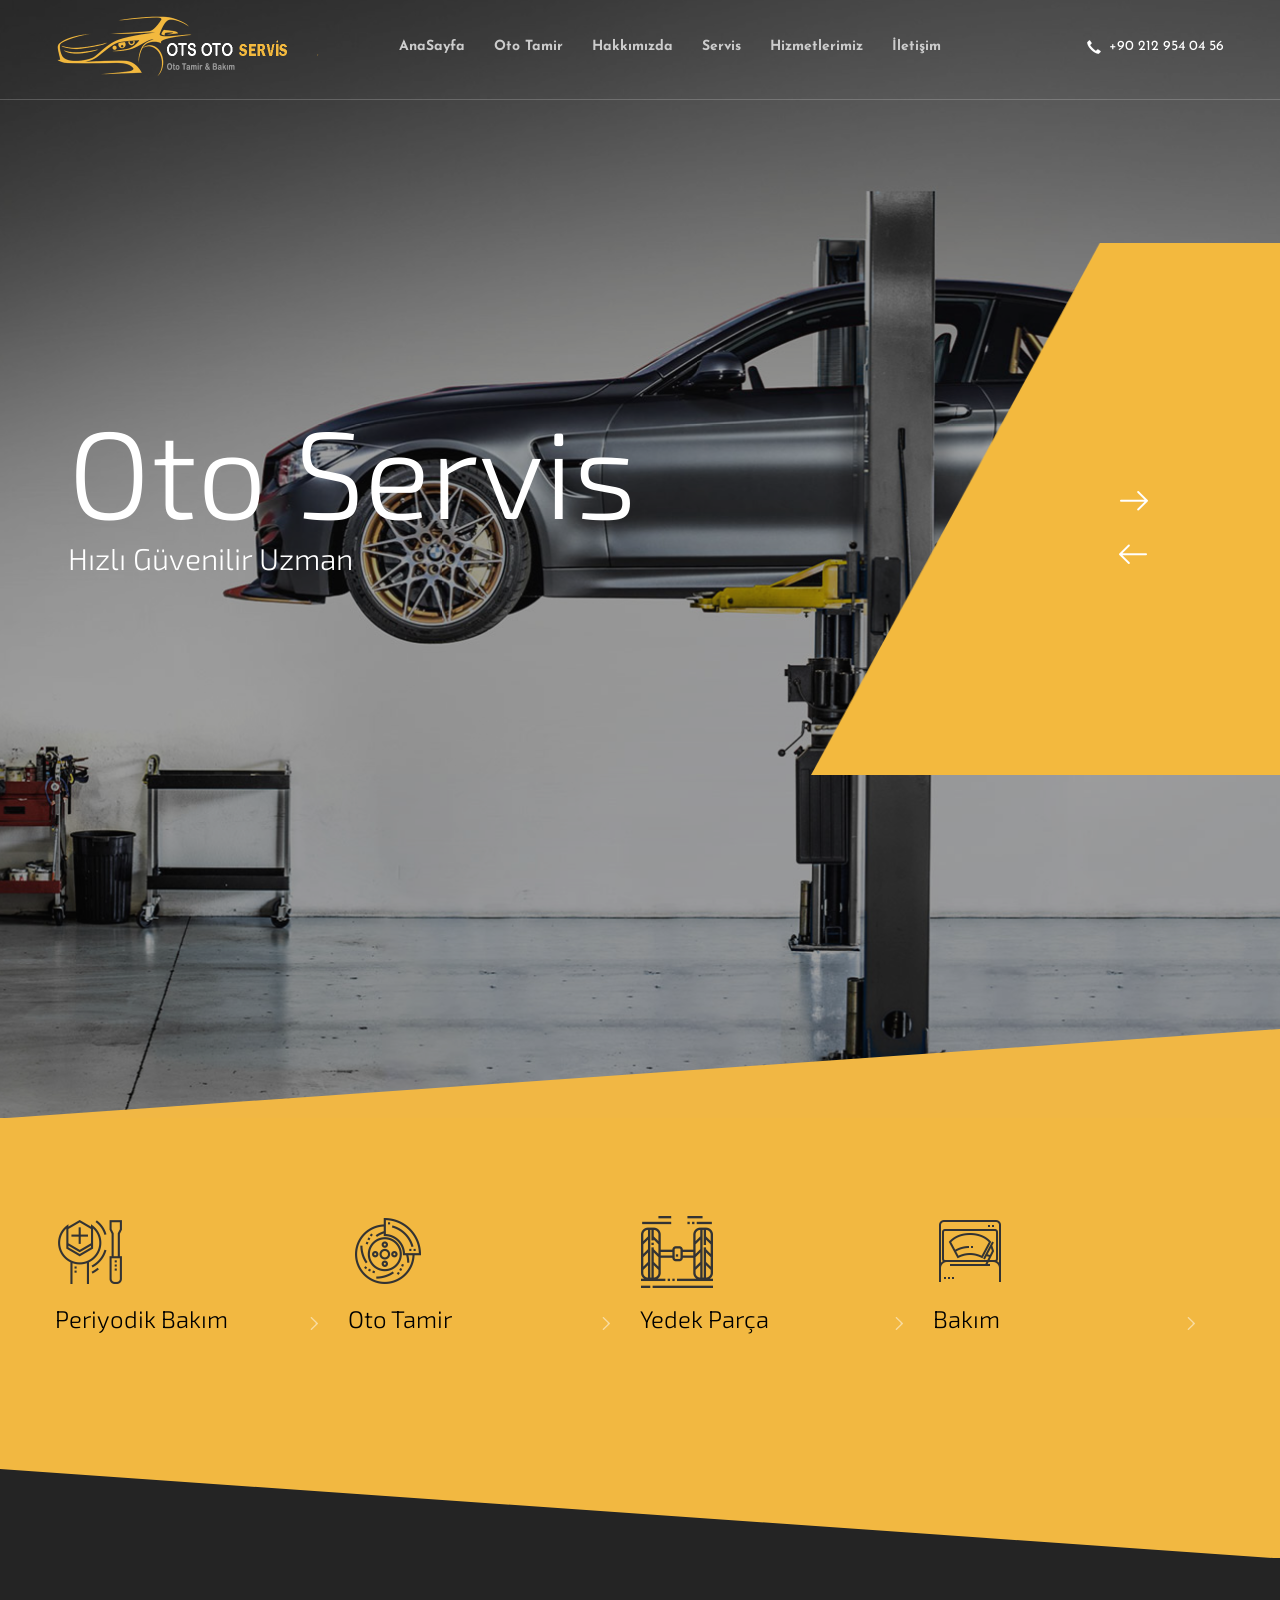
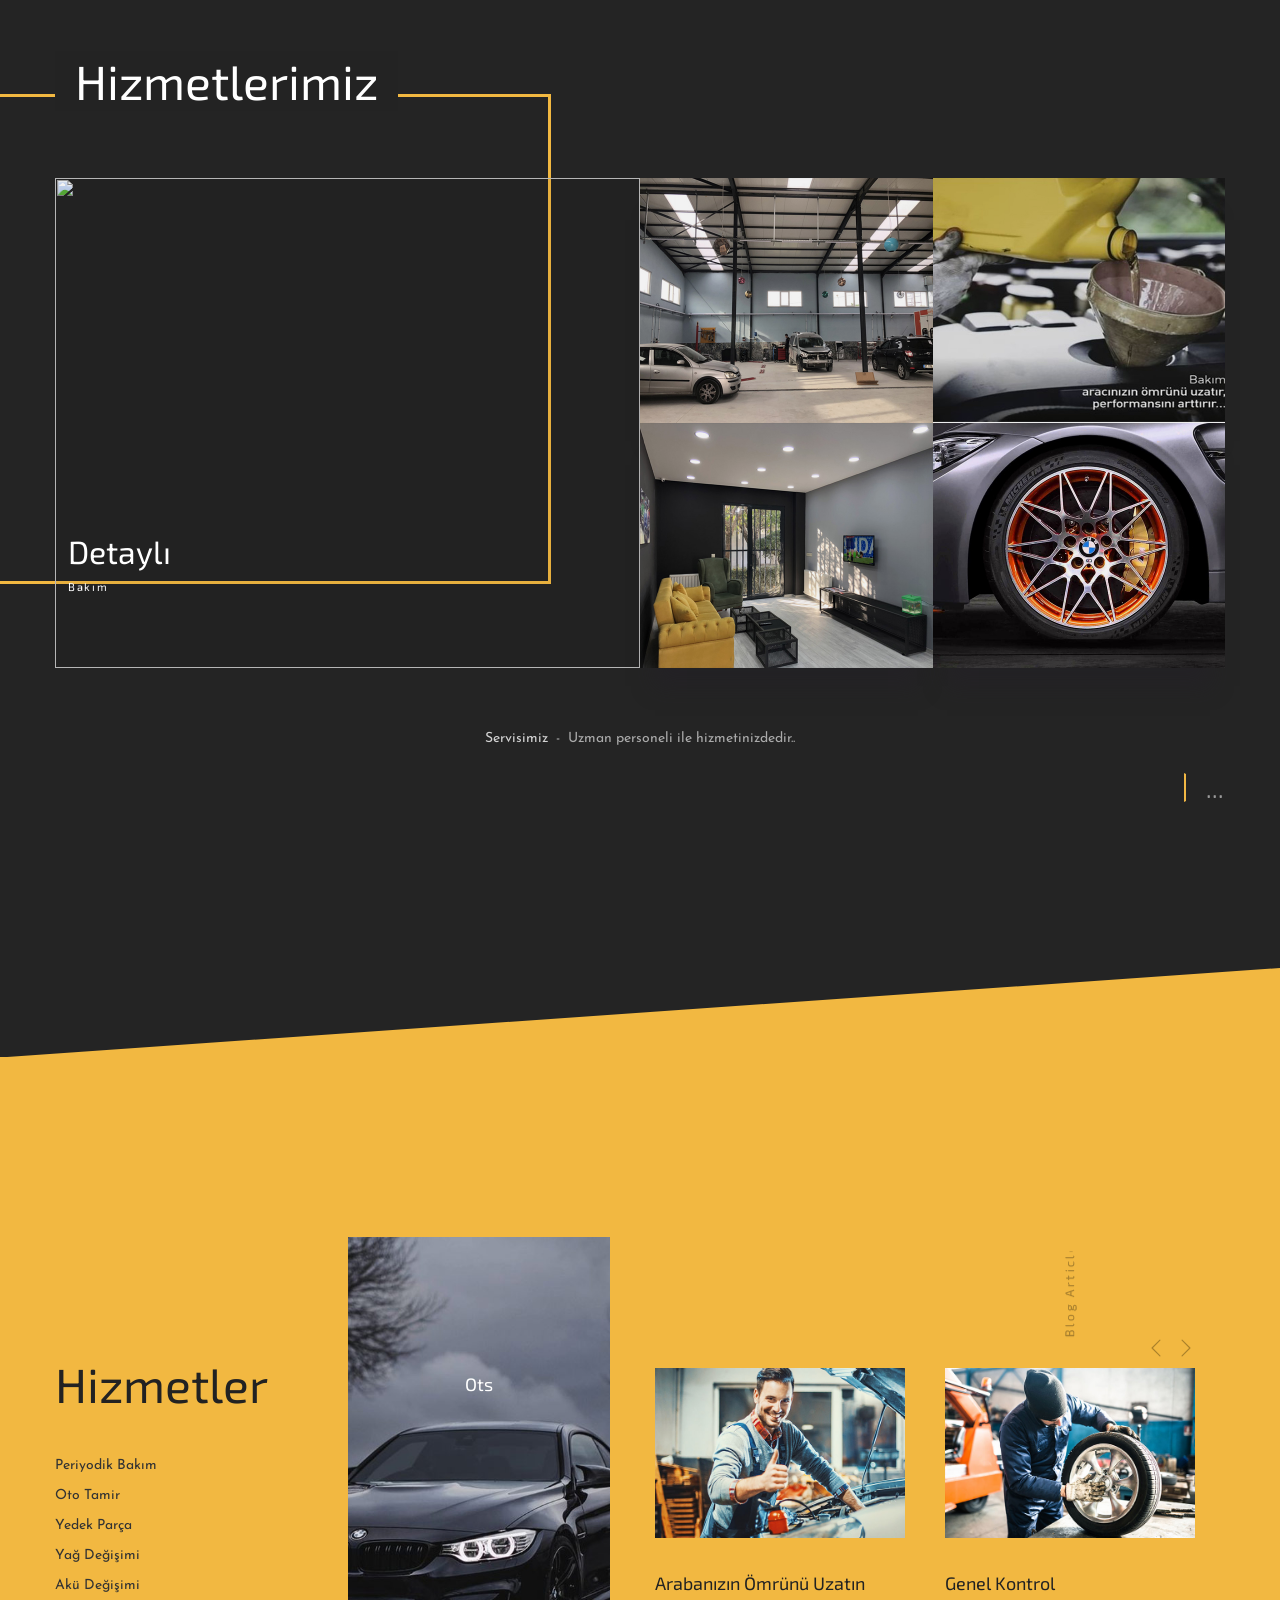
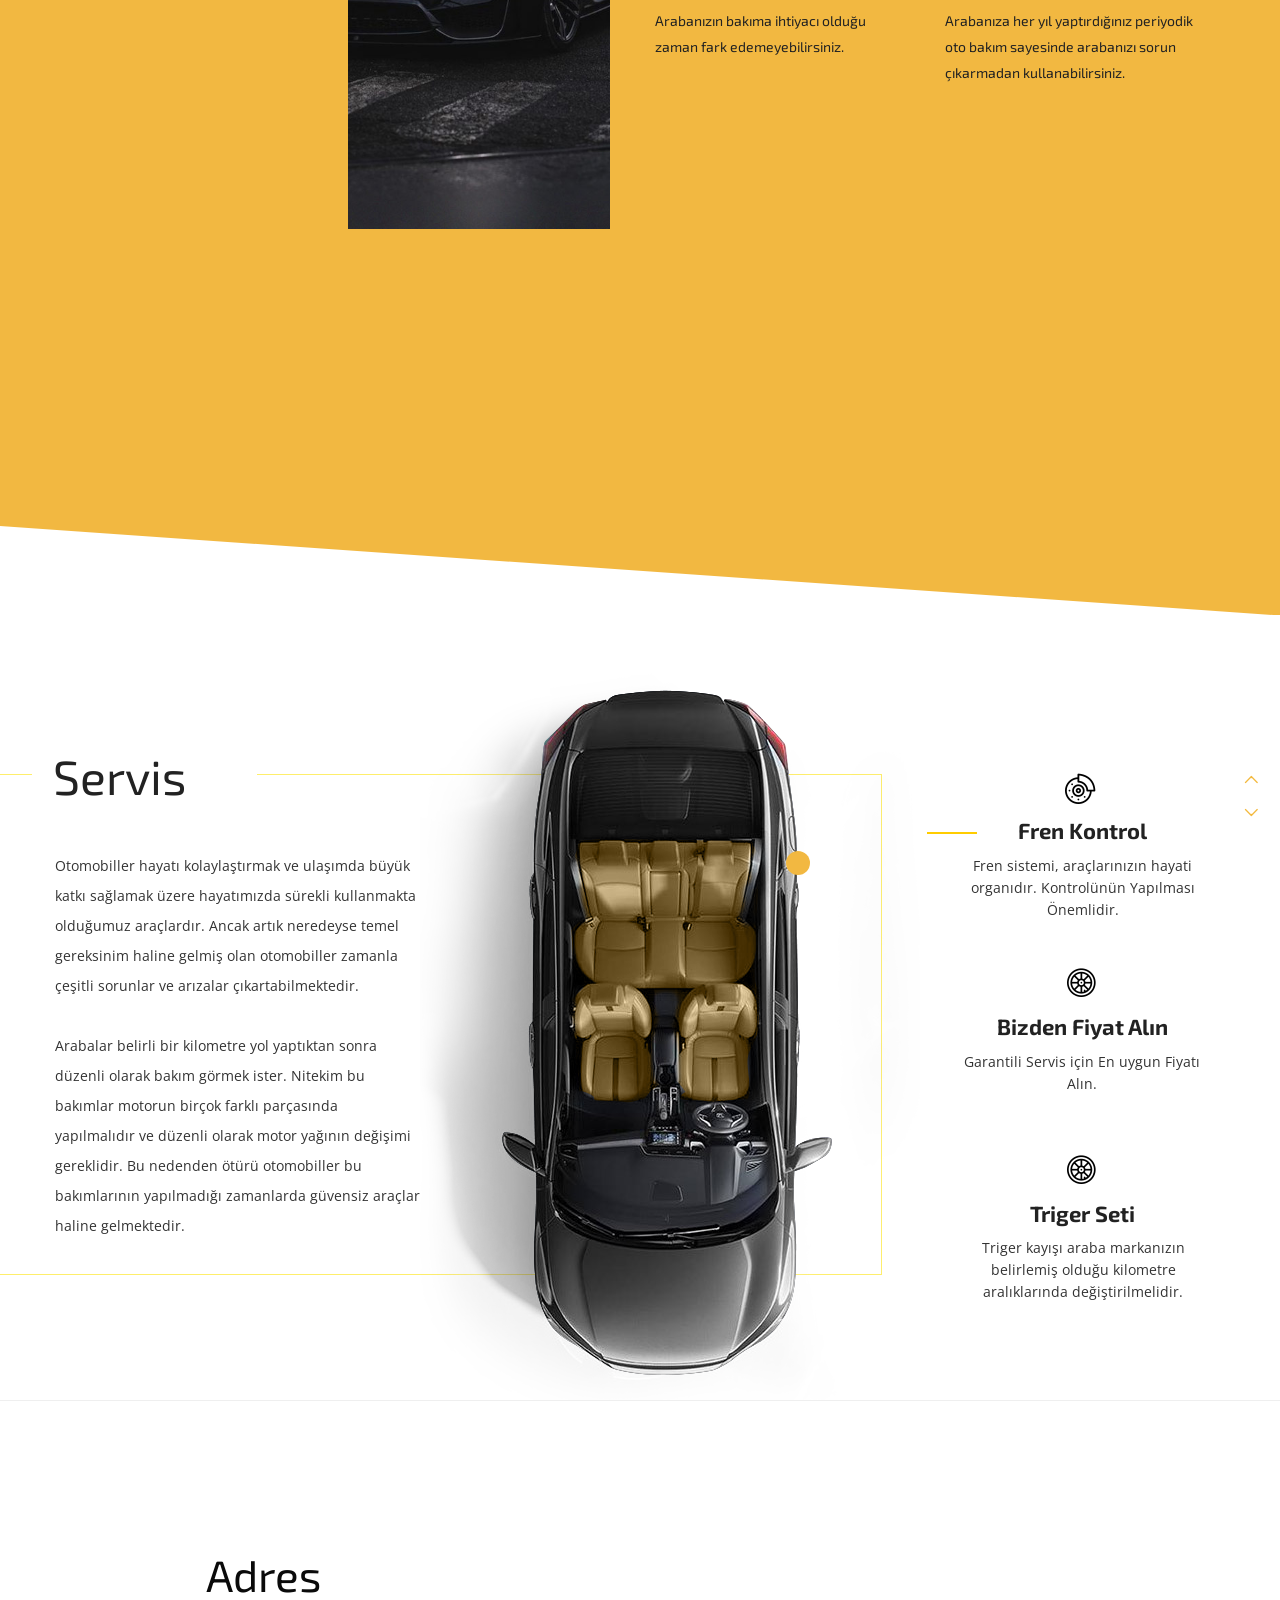
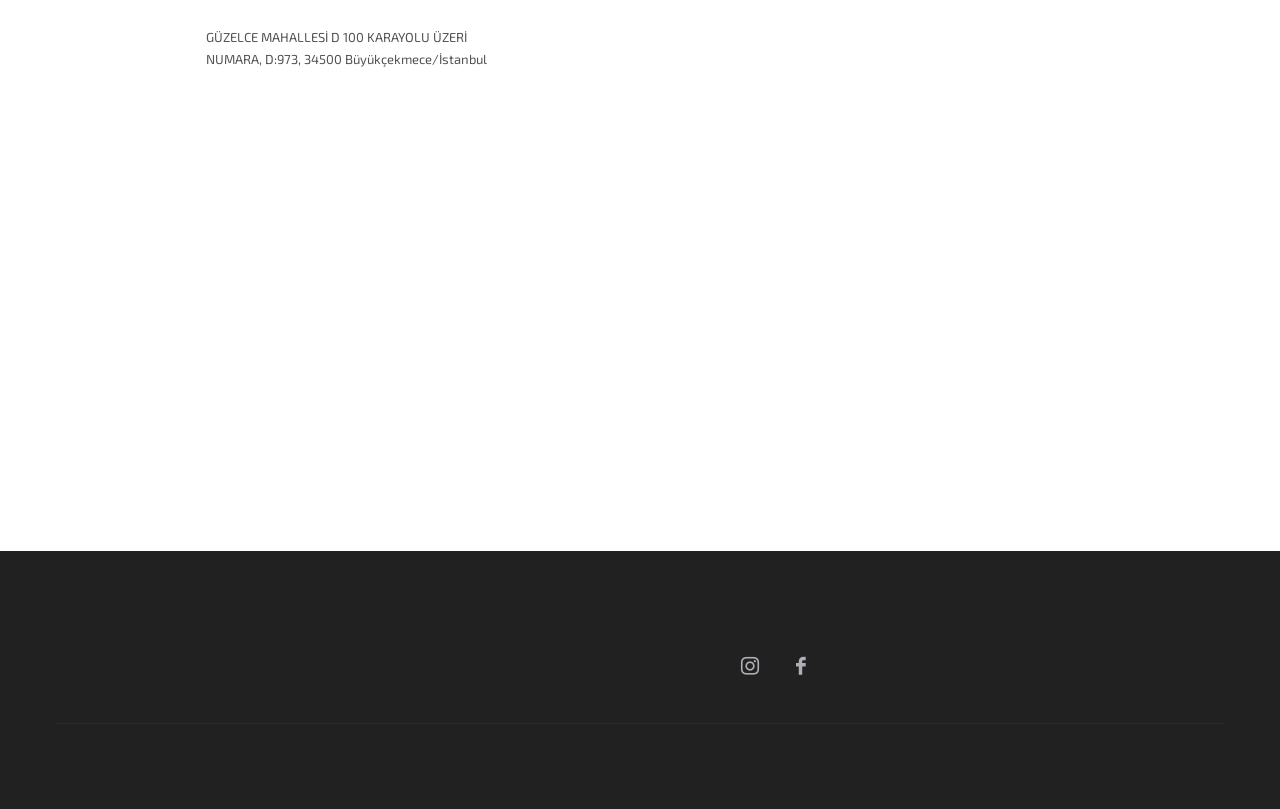
==== index.html @ 0fd43050 "ILK KURULUM ILK KURULUM" ====
﻿<!DOCTYPE html>
<html lang="en-US">
<head>
<!--<meta charset="UTF-8" />-->
<meta name="twitter:widgets:csp" content="on" />
<link rel="profile" href="https://gmpg.org/xfn/11" />
<link rel="pingback" href="xmlrpc.php" />
<title>Ots &#8211; Oto servis Güzelce</title>
<link rel='dns-prefetch' href='http://maps.googleapis.com/' />
<link rel='dns-prefetch' href='http://fonts.googleapis.com/' />
<link rel='dns-prefetch' href='http://s.w.org/' />
<link rel="alternate" type="application/rss+xml" title="autoservice &raquo; Feed" href="feed/index.html" />

<style type="text/css">
img.wp-smiley,
img.emoji {
	display: inline !important;
	border: none !important;
	box-shadow: none !important;
	height: 1em !important;
	width: 1em !important;
	margin: 0 .07em !important;
	vertical-align: -0.1em !important;
	background: none !important;
	padding: 0 !important;
}
</style>
<link rel='stylesheet' id='zn_all_g_fonts-css' href='http://fonts.googleapis.com/css?family=Josefin+Sans%3A300%2Cregular%2C700%7CExo+2%3A100%2C300%2Cregular%2C700&amp;ver=40e2d7253ba005b84739f0de90242e5e' type='text/css' media='all' />
<link rel='stylesheet' id='wp-block-library-css' href='wp-includes/css/dist/block-library/style.min4cba.css?ver=40e2d7253ba005b84739f0de90242e5e' type='text/css' media='all' />
<link rel='stylesheet' id='rs-plugin-settings-css' href='wp-content/plugins/revslider/public/assets/css/rs66a4d.css?ver=6.1.1' type='text/css' media='all' />
<style id='rs-plugin-settings-inline-css' type='text/css'>
#rs-demo-id {}
</style>
<link rel='stylesheet' id='kallyas-styles-css' href='wp-content/themes/kallyas-child/stylef177.css?ver=4.17.3' type='text/css' media='all' />
<link rel='stylesheet' id='th-bootstrap-styles-css' href='wp-content/themes/kallyas/css/bootstrap.minf177.css?ver=4.17.3' type='text/css' media='all' />
<link rel='stylesheet' id='th-theme-template-styles-css' href='wp-content/themes/kallyas/css/template.minf177.css?ver=4.17.3' type='text/css' media='all' />
<link rel='stylesheet' id='zion-frontend-css' href='wp-content/themes/kallyas/framework/zion-builder/assets/css/znb_frontende2ad.css?ver=1.0.27' type='text/css' media='all' />
<link rel='stylesheet' id='zn_static_content-css' href='wp-content/themes/kallyas/css/sliders/static_content_stylesf177.css?ver=4.17.3' type='text/css' media='all' />
<link rel='stylesheet' id='204-layout.css-css' href='wp-content/uploads/sites/101/zion-builder/cache/204-layoute08b.css?ver=f1e4774c1d6bc35db9f89bd6770e4159' type='text/css' media='all' />
<link rel='stylesheet' id='th-theme-print-stylesheet-css' href='wp-content/themes/kallyas/css/printf177.css?ver=4.17.3' type='text/css' media='print' />
<link rel='stylesheet' id='th-theme-options-styles-css' href='wp-content/uploads/sites/101/zn_dynamica3fa.css?ver=1572533796' type='text/css' media='all' />
<script type='text/javascript' src='wp-includes/js/jquery/jquery4a5f.js?ver=1.12.4-wp'></script>
<script type='text/javascript' src='wp-content/plugins/revslider/public/assets/js/revolution.tools.minf049.js?ver=6.0'></script>
<script type='text/javascript' src='wp-content/plugins/revslider/public/assets/js/rs6.min6a4d.js?ver=6.1.1'></script>
<link rel='https://api.w.org/' href='wp-json/index.html' />
<link rel="EditURI" type="application/rsd+xml" title="RSD" href="xmlrpc0db0.php?rsd" />
<link rel="wlwmanifest" type="application/wlwmanifest+xml" href="wp-includes/wlwmanifest.xml" />
<link rel="canonical" href="index.html" />
<link rel='shortlink' href='index.html' />
<link rel="alternate" type="application/json+oembed" href="wp-json/oembed/1.0/embedaff7.json?url=https%3A%2F%2Fdemo.kallyas.net%2Fautoservice%2F" />
<link rel="alternate" type="text/xml+oembed" href="wp-json/oembed/1.0/embed2e16?url=https%3A%2F%2Fdemo.kallyas.net%2Fautoservice%2F&amp;format=xml" />
<script type="text/javascript">
(function(url){
	if(/(?:Chrome\/26\.0\.1410\.63 Safari\/537\.31|WordfenceTestMonBot)/.test(navigator.userAgent)){ return; }
	var addEvent = function(evt, handler) {
		if (window.addEventListener) {
			document.addEventListener(evt, handler, false);
		} else if (window.attachEvent) {
			document.attachEvent('on' + evt, handler);
		}
	};
	var removeEvent = function(evt, handler) {
		if (window.removeEventListener) {
			document.removeEventListener(evt, handler, false);
		} else if (window.detachEvent) {
			document.detachEvent('on' + evt, handler);
		}
	};
	var evts = 'contextmenu dblclick drag dragend dragenter dragleave dragover dragstart drop keydown keypress keyup mousedown mousemove mouseout mouseover mouseup mousewheel scroll'.split(' ');
	var logHuman = function() {
		if (window.wfLogHumanRan) { return; }
		window.wfLogHumanRan = true;
		var wfscr = document.createElement('script');
		wfscr.type = 'text/javascript';
		wfscr.async = true;
		wfscr.src = url + '&r=' + Math.random();
		(document.getElementsByTagName('head')[0]||document.getElementsByTagName('body')[0]).appendChild(wfscr);
		for (var i = 0; i < evts.length; i++) {
			removeEvent(evts[i], logHuman);
		}
	};
	for (var i = 0; i < evts.length; i++) {
		addEvent(evts[i], logHuman);
	}
})('indexee5f.html?wordfence_lh=1&amp;hid=E16564BFC2027F96574919239B9C5B75');
</script>




<meta name="theme-color" content="#333">
<meta name="theme-color" content="#f3b93e">
<meta name="viewport" content="width=device-width, initial-scale=1, maximum-scale=1" />
<!--[if lte IE 8]>
		<script type="text/javascript">
			var $buoop = {
				vs: {i: 10, f: 25, o: 12.1, s: 7, n: 9}
			};

			$buoop.ol = window.onload;

			window.onload = function () {
				try {
					if ($buoop.ol) {
						$buoop.ol()
					}
				}
				catch (e) {
				}

				var e = document.createElement("script");
				e.setAttribute("type", "text/javascript");
				e.setAttribute("src", "https://browser-update.org/update.js");
				document.body.appendChild(e);
			};
		</script>
		<![endif]-->

<!--[if lt IE 9]>
		<script src="//html5shim.googlecode.com/svn/trunk/html5.js"></script>
		<![endif]-->

<noscript>
		<style type="text/css" media="screen">
			.zn-animateInViewport {visibility: visible;}
		</style>
	</noscript>
<meta name="generator" content="Oto Servis,güzelce oto,oto tamir,oto bakım,araba,tamir,akü" />
<link rel="icon" href="wp-content/uploads/2017/06/cropped-27283439-f55d79e4-54fc-11e7-92e4-25e0d2f34f68-32x32.png" sizes="32x32" />
<link rel="icon" href="wp-content/uploads/2017/06/cropped-27283439-f55d79e4-54fc-11e7-92e4-25e0d2f34f68-192x192.png" sizes="192x192" />
<link rel="apple-touch-icon-precomposed" href="wp-content/uploads/2017/06/cropped-27283439-f55d79e4-54fc-11e7-92e4-25e0d2f34f68-180x180.png" />



<script type="text/javascript">function setREVStartSize(a){try{var b,c=document.getElementById(a.c).parentNode.offsetWidth;if(c=0===c||isNaN(c)?window.innerWidth:c,a.tabw=void 0===a.tabw?0:parseInt(a.tabw),a.thumbw=void 0===a.thumbw?0:parseInt(a.thumbw),a.tabh=void 0===a.tabh?0:parseInt(a.tabh),a.thumbh=void 0===a.thumbh?0:parseInt(a.thumbh),a.tabhide=void 0===a.tabhide?0:parseInt(a.tabhide),a.thumbhide=void 0===a.thumbhide?0:parseInt(a.thumbhide),a.mh=void 0===a.mh||""==a.mh?0:a.mh,"fullscreen"===a.layout||"fullscreen"===a.l)b=Math.max(a.mh,window.innerHeight);else{for(var d in a.gw=Array.isArray(a.gw)?a.gw:[a.gw],a.rl)(void 0===a.gw[d]||0===a.gw[d])&&(a.gw[d]=a.gw[d-1]);for(var d in a.gh=void 0===a.el||""===a.el||Array.isArray(a.el)&&0==a.el.length?a.gh:a.el,a.gh=Array.isArray(a.gh)?a.gh:[a.gh],a.rl)(void 0===a.gh[d]||0===a.gh[d])&&(a.gh[d]=a.gh[d-1]);var e,f=Array(a.rl.length),g=0;for(var d in a.tabw=a.tabhide>=c?0:a.tabw,a.thumbw=a.thumbhide>=c?0:a.thumbw,a.tabh=a.tabhide>=c?0:a.tabh,a.thumbh=a.thumbhide>=c?0:a.thumbh,a.rl)f[d]=a.rl[d]<window.innerWidth?0:a.rl[d];for(var d in e=f[0],f)e>f[d]&&0<f[d]&&(e=f[d],g=d);var h=c>a.gw[g]+a.tabw+a.thumbw?1:(c-(a.tabw+a.thumbw))/a.gw[g];b=a.gh[g]*h+(a.tabh+a.thumbh)}void 0===window.rs_init_css&&(window.rs_init_css=document.head.appendChild(document.createElement("style"))),document.getElementById(a.c).height=b,window.rs_init_css.innerHTML+="#"+a.c+"_wrapper { height: "+b+"px }"}catch(a){console.log("Failure at Presize of Slider:"+a)}};</script>
</head>
<body class="home page-template-default page page-id-204 kl-sticky-header kl-skin--light" itemscope="itemscope" itemtype="https://schema.org/WebPage">
<div class="login_register_stuff"></div>
<div id="page_wrapper">
<header id="header" class="site-header  style7 cta_button header--sticky header--not-sticked    headerstyle-xs--image_color  sticky-resize headerstyle--image_color site-header--absolute nav-th--light sheader-sh--default" data-custom-sticky-textscheme="sh--gray" data-original-sticky-textscheme="sh--default" role="banner" itemscope="itemscope" itemtype="https://schema.org/WPHeader">
<div class="kl-header-bg "></div> <div class="site-header-wrapper sticky-top-area">
<div class="site-header-top-wrapper topbar-style--default  sh--default">
<div class="siteheader-container container">
</div>
</div>
<div class="kl-top-header site-header-main-wrapper clearfix  header-no-top  header-no-bottom  sh--default">
<div class="container siteheader-container ">
<div class='fxb-col fxb-basis-auto'>
<div class="fxb-row site-header-row site-header-main ">
<div class='fxb-col fxb fxb-start-x fxb-center-y fxb-basis-auto fxb-grow-0 fxb-sm-full site-header-col-left site-header-main-left'>
<div id="logo-container" class="logo-container   logosize--no zn-original-logo">

<h1 class='site-logo logo ' id='logo'>
    <a href='index.html' class='site-logo-anch'>
    <img class="logo-img-sticky site-logo-img-sticky" src="wp-content/uploads/sites/101/2018/07/auto-repair-logo_b.png" alt="autoservice" title="Ots Oto Servis Güzelce" />
    <img class="logo-img site-logo-img" src="wp-content/uploads/sites/101/2018/07/auto-repair-logo.png" width="268" alt="autoservice" title="Ots Oto Servis Güzelce" /></a></h1> 
</div>
<div class="separator site-header-separator visible-xs"></div> </div>
<div class='fxb-col fxb fxb-center-x fxb-center-y fxb-basis-auto fxb-sm-half site-header-col-center site-header-main-center'>
<div class="sh-component main-menu-wrapper" role="navigation" itemscope="itemscope" itemtype="https://schema.org/SiteNavigationElement">
<div class="zn-res-menuwrapper">
<a href="#" class="zn-res-trigger zn-menuBurger zn-menuBurger--3--s zn-menuBurger--anim1 " id="zn-res-trigger">
<span></span>
<span></span>
<span></span>
</a>
</div>
<div id="main-menu" class="main-nav mainnav--sidepanel mainnav--active-text mainnav--pointer-dash nav-mm--dark zn_mega_wrapper ">
    <ul id="menu-autorepair-menu" class="main-menu main-menu-nav zn_mega_menu "><li id="menu-item-205" class="main-menu-item menu-item menu-item-type-custom menu-item-object-custom menu-item-205  main-menu-item-top  menu-item-even menu-item-depth-0"><a href="#top" class=" main-menu-link main-menu-link-top"><span>AnaSayfa</span></a></li>
<li id="menu-item-206" class="main-menu-item menu-item menu-item-type-custom menu-item-object-custom menu-item-206  main-menu-item-top  menu-item-even menu-item-depth-0"><a href="#eluidcc11b0d3" class=" main-menu-link main-menu-link-top"><span>Oto Tamir</span></a></li>
<li id="menu-item-207" class="main-menu-item menu-item menu-item-type-custom menu-item-object-custom menu-item-207  main-menu-item-top  menu-item-even menu-item-depth-0"><a href="#eluidc6cc17c2" class=" main-menu-link main-menu-link-top"><span>Hakkımızda</span></a></li>
<li id="menu-item-228" class="main-menu-item menu-item menu-item-type-custom menu-item-object-custom menu-item-228  main-menu-item-top  menu-item-even menu-item-depth-0"><a href="#eluide732788e" class=" main-menu-link main-menu-link-top"><span>Servis</span></a></li>
<li id="menu-item-208" class="main-menu-item menu-item menu-item-type-custom menu-item-object-custom menu-item-208  main-menu-item-top  menu-item-even menu-item-depth-0"><a href="#eluid5655487b" class=" main-menu-link main-menu-link-top"><span>Hizmetlerimiz</span></a></li>
<li id="menu-item-209" class="main-menu-item menu-item menu-item-type-custom menu-item-object-custom menu-item-209  main-menu-item-top  menu-item-even menu-item-depth-0"><a href="#eluidd34af80a" class=" main-menu-link main-menu-link-top"><span>İletişim</span></a></li>
</ul></div> </div>

</div>
<div class='fxb-col fxb fxb-end-x fxb-center-y fxb-basis-auto fxb-sm-half site-header-col-right site-header-main-right'>
<div class='fxb-col fxb fxb-end-x fxb-center-y fxb-basis-auto fxb-sm-half site-header-main-right-top'>
<a href="#makereservation" class="sh-component ctabutton cta-button-0 kl-cta-custom btn btn-text btn-custom-color  zn_dummy_value cta-icon--before btn--rounded" data-target="smoothscroll" itemprop="url"><span data-zniconfam="glyphicons_halflingsregular" data-zn_icon=""></span><span>+90 212 954 04 56</span></a> </div>
</div>
</div>
</div>
</div>
</div>
</div>
</header>

<noscript><iframe src="http://www.googletagmanager.com/ns.html?id=GTM-5TKGS7" height="0" width="0" style="display:none;visibility:hidden"></iframe></noscript>
<div class="zn_pb_wrapper clearfix zn_sortable_content" data-droplevel="0"><div id="top" class="zn_anchor_point "></div> <div class="kl-slideshow  kl-revolution-slider portfolio_devices eluid556f6058  maskcontainer--mask7 mask7big mask7l">
<div class="bgback"></div>
<p class="rs-p-wp-fix"></p>
<rs-module-wrap id="rev_slider_2_1_wrapper" data-source="gallery" style="background:transparent;padding:0;margin:0px auto;margin-top:0;margin-bottom:0;">
<rs-module id="rev_slider_2_1" style="display:none;" data-version="6.1.1">
<rs-slides>
<rs-slide data-key="rs-4" data-title="Slide" data-anim="ei:d;eo:d;s:300;r:0;t:boxslide;sl:d;" data-p1="1">
<img src="wp-content/uploads/sites/101/revslider/auto-repair/wordpress-auto-repair-slider.jpg" title="Home" data-bg="p:center bottom;" data-panzoom="d:10000;ss:110;se:100;" class="rev-slidebg" data-no-retina>
<rs-layer id="slider-2-slide-4-layer-8" class="tp-shape tp-shapewrapper" data-type="shape" data-rsp_ch="on" data-text="fw:100;a:inherit;" data-dim="w:100%;h:100%;" data-basealign="slide" data-frame_0="tp:600;" data-frame_1="tp:600;sR:10;" data-frame_999="o:0;tp:600;st:w;sR:7690;" style="z-index:5;background-color:rgba(10,10,10,0.4);">
</rs-layer><rs-layer id="slider-2-slide-4-layer-2" data-type="text" data-color="rgba(255, 255, 255, 1)" data-rsp_ch="on" data-xy="x:l,l,l,c;xo:70px,60px,20px,-133px;y:m;yo:-90px,-90px,-90px,-91px;" data-text="s:126,126,100,50;l:126,126,126,60;fw:300,300,300,400;a:inherit;" data-frame_0="tp:600;" data-frame_1="tp:600;sR:10;" data-frame_999="o:0;tp:600;st:w;sR:7690;" style="z-index:6;font-family:Exo 2;">Oto Servis
</rs-layer>
<rs-layer id="slider-2-slide-4-layer-10" data-type="text" data-color="rgba(255, 255, 255, 1)" data-rsp_ch="on" data-xy="xo:70px,60px,27px,30px;y:m;yo:0,0,0,-10px;" data-text="w:nowrap,nowrap,nowrap,normal;s:30,30,22,20;l:40;fw:300;a:inherit;" data-dim="w:auto,auto,auto,243px;h:auto,auto,auto,82px;" data-frame_0="tp:600;" data-frame_1="tp:600;sR:10;" data-frame_999="o:0;tp:600;st:w;sR:7690;" style="z-index:7;font-family:Exo 2;">Hızlı Güvenilir Uzman
</rs-layer>
<rs-layer id="slider-2-slide-4-layer-12" data-type="image" data-rsp_ch="on" data-xy="x:r;xo:0,-100px,-90px,-58px;y:m;yo:-50px,-40px,-40px,-30px;" data-text="l:22;a:inherit;" data-dim="w:476px,476px,394px,294px;h:540px,540px,447px,334px;" data-basealign="slide" data-frame_0="tp:600;" data-frame_1="tp:600;sp:10;sR:10;" data-frame_999="o:0;tp:600;st:w;sp:10;sR:7980;" style="z-index:9;"><img src="wp-content/uploads/sites/101/revslider/auto-repair/right_shape.png" width="476" height="540" data-no-retina>
</rs-layer><rs-layer id="slider-2-slide-4-layer-17" data-type="image" data-rsp_ch="on" data-xy="x:r;xo:134px,84px,84px,36px;y:m;yo:-58px,-48px,-48px,-67px;" data-text="l:22;a:inherit;" data-dim="w:['28px','28px','28px','28px'];h:['20px','20px','20px','20px'];" data-actions='o:click;a:jumptoslide;slide:next;' data-basealign="slide" data-frame_0="tp:600;" data-frame_1="tp:600;sp:10;sR:10;" data-frame_999="o:0;tp:600;st:w;sp:10;sR:7980;" data-frame_hover="o:0.5;oX:50;oY:50;sp:0;" style="z-index:10;cursor:pointer;"><img src="wp-content/uploads/sites/101/revslider/auto-repair/right-arrow.png" width="28" height="20" data-no-retina>
</rs-layer><rs-layer id="slider-2-slide-4-layer-18" data-type="image" data-rsp_ch="on" data-xy="x:r;xo:135px,85px,85px,39px;y:m;yo:-5px,5px,5px,-11px;" data-text="l:22;a:inherit;" data-dim="w:['28px','28px','28px','28px'];h:['20px','20px','20px','20px'];" data-actions='o:click;a:jumptoslide;slide:previous;' data-basealign="slide" data-frame_0="tp:600;" data-frame_1="tp:600;sp:10;sR:10;" data-frame_999="o:0;tp:600;st:w;sp:10;sR:7980;" data-frame_hover="o:0.5;oX:50;oY:50;sp:0;" style="z-index:11;cursor:pointer;"><img src="wp-content/uploads/sites/101/revslider/auto-repair/left-arrow.png" width="28" height="20" data-no-retina>
</rs-layer> </rs-slide>
<rs-slide data-key="rs-5" data-title="Slide" data-anim="ei:d;eo:d;s:300;r:0;t:boxslide;sl:d;" data-p1="1">
<img src="wp-content/uploads/sites/101/revslider/auto-repair/wordpress-auto-repair-slider_3.jpg" title="Home" data-bg="p:center bottom;" data-panzoom="d:10000;ss:100;se:110;" class="rev-slidebg" data-no-retina>
<rs-layer id="slider-2-slide-5-layer-8" class="tp-shape tp-shapewrapper" data-type="shape" data-rsp_ch="on" data-text="fw:100;a:inherit;" data-dim="w:100%;h:100%;" data-basealign="slide" data-frame_0="tp:600;" data-frame_1="tp:600;sR:10;" data-frame_999="o:0;tp:600;st:w;sR:7690;" style="z-index:5;background-color:rgba(10,10,10,0.5);">
</rs-layer><rs-layer id="slider-2-slide-5-layer-2" data-type="text" data-color="rgba(255, 255, 255, 1)" data-rsp_ch="on" data-xy="x:l,l,l,c;xo:70px,60px,20px,-133px;y:m;yo:-90px,-90px,-90px,-91px;" data-text="s:126,126,100,50;l:126,126,126,60;fw:300,300,300,400;a:inherit;" data-frame_0="tp:600;" data-frame_1="tp:600;sR:10;" data-frame_999="o:0;tp:600;st:w;sR:7690;" style="z-index:6;font-family:Exo 2;">Yetkili Servis
</rs-layer><rs-layer id="slider-2-slide-5-layer-10" data-type="text" data-color="rgba(255, 255, 255, 1)" data-rsp_ch="on" data-xy="xo:70px,60px,27px,30px;y:m;yo:0,0,0,-10px;" data-text="w:nowrap,nowrap,nowrap,normal;s:30,30,22,20;l:40;fw:300;a:inherit;" data-dim="w:auto,auto,auto,243px;h:auto,auto,auto,82px;" data-frame_0="tp:600;" data-frame_1="tp:600;st:0;" data-frame_999="o:0;tp:600;st:w;sR:7700;" style="z-index:7;font-family:Exo 2;">Kalitesinde Alanında Uzman Personel
</rs-layer>
<rs-layer id="slider-2-slide-5-layer-12" data-type="image" data-rsp_ch="on" data-xy="x:r;xo:0,-100px,-90px,-58px;y:m;yo:-50px,-40px,-40px,-30px;" data-text="l:22;a:inherit;" data-dim="w:476px,476px,394px,294px;h:540px,540px,447px,334px;" data-basealign="slide" data-frame_0="tp:600;" data-frame_1="tp:600;sp:10;sR:10;" data-frame_999="o:0;tp:600;st:w;sp:10;sR:7980;" style="z-index:9;"><img src="wp-content/uploads/sites/101/revslider/auto-repair/right_shape.png" width="476" height="540" data-no-retina>
</rs-layer><rs-layer id="slider-2-slide-5-layer-17" data-type="image" data-rsp_ch="on" data-xy="x:r;xo:134px,84px,84px,36px;y:m;yo:-58px,-48px,-48px,-67px;" data-text="l:22;a:inherit;" data-dim="w:['28px','28px','28px','28px'];h:['20px','20px','20px','20px'];" data-actions='o:click;a:jumptoslide;slide:next;' data-basealign="slide" data-frame_0="tp:600;" data-frame_1="tp:600;sp:10;sR:10;" data-frame_999="o:0;tp:600;st:w;sp:10;sR:7980;" data-frame_hover="o:0.5;oX:50;oY:50;sp:0;" style="z-index:10;cursor:pointer;"><img src="wp-content/uploads/sites/101/revslider/auto-repair/right-arrow.png" width="28" height="20" data-no-retina>
</rs-layer><rs-layer id="slider-2-slide-5-layer-18" data-type="image" data-rsp_ch="on" data-xy="x:r;xo:135px,85px,85px,39px;y:m;yo:-5px,5px,5px,-11px;" data-text="l:22;a:inherit;" data-dim="w:['28px','28px','28px','28px'];h:['20px','20px','20px','20px'];" data-actions='o:click;a:jumptoslide;slide:previous;' data-basealign="slide" data-frame_0="tp:600;" data-frame_1="tp:600;sp:10;sR:10;" data-frame_999="o:0;tp:600;st:w;sp:10;sR:7980;" data-frame_hover="o:0.5;oX:50;oY:50;sp:0;" style="z-index:11;cursor:pointer;"><img src="wp-content/uploads/sites/101/revslider/auto-repair/left-arrow.png" width="28" height="20" data-no-retina>
</rs-layer> </rs-slide>
<rs-slide data-key="rs-6" data-title="Slide" data-anim="ei:d;eo:d;s:300;r:0;t:boxslide;sl:d;" data-p1="1">
<img src="wp-content/uploads/sites/101/revslider/auto-repair/wordpress-auto-repair-slider_6.jpg" title="Home" data-bg="p:center bottom;" data-panzoom="d:10000;ss:100;se:110;" class="rev-slidebg" data-no-retina>
<rs-layer id="slider-2-slide-6-layer-8" class="tp-shape tp-shapewrapper" data-type="shape" data-rsp_ch="on" data-text="fw:100;a:inherit;" data-dim="w:100%;h:100%;" data-basealign="slide" data-frame_0="tp:600;" data-frame_1="tp:600;sR:10;" data-frame_999="o:0;tp:600;st:w;sR:7690;" style="z-index:5;background-color:rgba(10,10,10,0.5);">
</rs-layer><rs-layer id="slider-2-slide-6-layer-2" data-type="text" data-color="rgba(255, 255, 255, 1)" data-rsp_ch="on" data-xy="x:l,l,l,c;xo:70px,60px,20px,-133px;y:m;yo:-90px,-90px,-90px,-91px;" data-text="s:126,126,100,50;l:126,126,126,60;fw:300,300,300,400;a:inherit;" data-frame_0="tp:600;" data-frame_1="tp:600;sR:10;" data-frame_999="o:0;tp:600;st:w;sR:7690;" style="z-index:6;font-family:Exo 2;">Periyodik Bakım
</rs-layer><rs-layer id="slider-2-slide-6-layer-10" data-type="text" data-color="rgba(255, 255, 255, 1)" data-rsp_ch="on" data-xy="xo:70px,60px,27px,30px;y:m;yo:0,0,0,-10px;" data-text="w:nowrap,nowrap,nowrap,normal;s:30,30,22,20;l:40;fw:300;a:inherit;" data-dim="w:auto,auto,auto,243px;h:auto,auto,auto,82px;" data-frame_0="tp:600;" data-frame_1="tp:600;st:0;" data-frame_999="o:0;tp:600;st:w;sR:7700;" style="z-index:7;font-family:Exo 2;">Motorun Ömrünü Uzatın 
</rs-layer>
<rs-layer id="slider-2-slide-6-layer-12" data-type="image" data-rsp_ch="on" data-xy="x:r;xo:0,-100px,-90px,-58px;y:m;yo:-50px,-40px,-40px,-30px;" data-text="l:22;a:inherit;" data-dim="w:476px,476px,394px,294px;h:540px,540px,447px,334px;" data-basealign="slide" data-frame_0="tp:600;" data-frame_1="tp:600;sp:10;sR:10;" data-frame_999="o:0;tp:600;st:w;sp:10;sR:7980;" style="z-index:9;"><img src="wp-content/uploads/sites/101/revslider/auto-repair/right_shape.png" width="476" height="540" data-no-retina>
</rs-layer><rs-layer id="slider-2-slide-6-layer-17" data-type="image" data-rsp_ch="on" data-xy="x:r;xo:134px,84px,84px,36px;y:m;yo:-58px,-48px,-48px,-67px;" data-text="l:22;a:inherit;" data-dim="w:['28px','28px','28px','28px'];h:['20px','20px','20px','20px'];" data-actions='o:click;a:jumptoslide;slide:next;' data-basealign="slide" data-frame_0="tp:600;" data-frame_1="tp:600;sp:10;sR:10;" data-frame_999="o:0;tp:600;st:w;sp:10;sR:7980;" data-frame_hover="o:0.5;oX:50;oY:50;sp:0;" style="z-index:10;cursor:pointer;"><img src="wp-content/uploads/sites/101/revslider/auto-repair/right-arrow.png" width="28" height="20" data-no-retina>
</rs-layer><rs-layer id="slider-2-slide-6-layer-18" data-type="image" data-rsp_ch="on" data-xy="x:r;xo:135px,85px,85px,39px;y:m;yo:-5px,5px,5px,-11px;" data-text="l:22;a:inherit;" data-dim="w:['28px','28px','28px','28px'];h:['20px','20px','20px','20px'];" data-actions='o:click;a:jumptoslide;slide:previous;' data-basealign="slide" data-frame_0="tp:600;" data-frame_1="tp:600;sp:10;sR:10;" data-frame_999="o:0;tp:600;st:w;sp:10;sR:7980;" data-frame_hover="o:0.5;oX:50;oY:50;sp:0;" style="z-index:11;cursor:pointer;"><img src="wp-content/uploads/sites/101/revslider/auto-repair/left-arrow.png" width="28" height="20" data-no-retina>
</rs-layer> </rs-slide>
<rs-slide data-key="rs-7" data-title="Slide" data-anim="ei:d;eo:d;s:300;r:0;t:boxslide;sl:d;" data-p1="1">
<img src="wp-content/uploads/sites/101/revslider/auto-repair/wordpress-auto-repair-slider_2.jpg" title="Home" data-bg="p:center bottom;" data-panzoom="d:10000;ss:100;se:110;" class="rev-slidebg" data-no-retina>
<rs-layer id="slider-2-slide-7-layer-8" class="tp-shape tp-shapewrapper" data-type="shape" data-rsp_ch="on" data-text="fw:100;a:inherit;" data-dim="w:100%;h:100%;" data-basealign="slide" data-frame_0="tp:600;" data-frame_1="tp:600;sR:10;" data-frame_999="o:0;tp:600;st:w;sR:7690;" style="z-index:5;background-color:rgba(10,10,10,0.5);">
</rs-layer><rs-layer id="slider-2-slide-7-layer-2" data-type="text" data-color="rgba(255, 255, 255, 1)" data-rsp_ch="on" data-xy="x:l,l,l,c;xo:70px,60px,20px,-133px;y:m;yo:-90px,-90px,-90px,-91px;" data-text="s:126,126,100,50;l:126,126,126,60;fw:300,300,300,400;a:inherit;" data-frame_0="tp:600;" data-frame_1="tp:600;sR:10;" data-frame_999="o:0;tp:600;st:w;sR:7690;" style="z-index:6;font-family:Exo 2;">Yedek Parça
</rs-layer><rs-layer id="slider-2-slide-7-layer-10" data-type="text" data-color="rgba(255, 255, 255, 1)" data-rsp_ch="on" data-xy="xo:70px,60px,27px,30px;y:m;yo:0,0,0,-10px;" data-text="w:nowrap,nowrap,nowrap,normal;s:30,30,22,20;l:40;fw:300;a:inherit;" data-dim="w:auto,auto,auto,243px;h:auto,auto,auto,82px;" data-frame_0="tp:600;" data-frame_1="tp:600;st:0;" data-frame_999="o:0;tp:600;st:w;sR:7700;" style="z-index:7;font-family:Exo 2;">Orjinal Yedek Parça
</rs-layer>
<rs-layer id="slider-2-slide-7-layer-12" data-type="image" data-rsp_ch="on" data-xy="x:r;xo:0,-100px,-90px,-58px;y:m;yo:-50px,-40px,-40px,-30px;" data-text="l:22;a:inherit;" data-dim="w:476px,476px,394px,294px;h:540px,540px,447px,334px;" data-basealign="slide" data-frame_0="tp:600;" data-frame_1="tp:600;sp:10;sR:10;" data-frame_999="o:0;tp:600;st:w;sp:10;sR:7980;" style="z-index:9;"><img src="wp-content/uploads/sites/101/revslider/auto-repair/right_shape.png" width="476" height="540" data-no-retina>
</rs-layer><rs-layer id="slider-2-slide-7-layer-17" data-type="image" data-rsp_ch="on" data-xy="x:r;xo:134px,84px,84px,36px;y:m;yo:-58px,-48px,-48px,-67px;" data-text="l:22;a:inherit;" data-dim="w:['28px','28px','28px','28px'];h:['20px','20px','20px','20px'];" data-actions='o:click;a:jumptoslide;slide:next;' data-basealign="slide" data-frame_0="tp:600;" data-frame_1="tp:600;sp:10;sR:10;" data-frame_999="o:0;tp:600;st:w;sp:10;sR:7980;" data-frame_hover="o:0.5;oX:50;oY:50;sp:0;" style="z-index:10;cursor:pointer;"><img src="wp-content/uploads/sites/101/revslider/auto-repair/right-arrow.png" width="28" height="20" data-no-retina>
</rs-layer><rs-layer id="slider-2-slide-7-layer-18" data-type="image" data-rsp_ch="on" data-xy="x:r;xo:135px,85px,85px,39px;y:m;yo:-5px,5px,5px,-11px;" data-text="l:22;a:inherit;" data-dim="w:['28px','28px','28px','28px'];h:['20px','20px','20px','20px'];" data-actions='o:click;a:jumptoslide;slide:previous;' data-basealign="slide" data-frame_0="tp:600;" data-frame_1="tp:600;sp:10;sR:10;" data-frame_999="o:0;tp:600;st:w;sp:10;sR:7980;" data-frame_hover="o:0.5;oX:50;oY:50;sp:0;" style="z-index:11;cursor:pointer;"><img src="wp-content/uploads/sites/101/revslider/auto-repair/left-arrow.png" width="28" height="20" data-no-retina>
</rs-layer> </rs-slide>
<rs-slide data-key="rs-8" data-title="Slide" data-anim="ei:d;eo:d;s:300;r:0;t:boxslide;sl:d;" data-p1="1">
<img src="wp-content/uploads/sites/101/revslider/auto-repair/wordpress-auto-repair-slider_4.jpg" title="Home" data-bg="p:center bottom;" data-panzoom="d:10000;ss:100;se:110;" class="rev-slidebg" data-no-retina>
<rs-layer id="slider-2-slide-8-layer-8" class="tp-shape tp-shapewrapper" data-type="shape" data-rsp_ch="on" data-text="fw:100;a:inherit;" data-dim="w:100%;h:100%;" data-basealign="slide" data-frame_0="tp:600;" data-frame_1="tp:600;sR:10;" data-frame_999="o:0;tp:600;st:w;sR:7690;" style="z-index:5;background-color:rgba(10,10,10,0.5);">
</rs-layer><rs-layer id="slider-2-slide-8-layer-2" data-type="text" data-color="rgba(255, 255, 255, 1)" data-rsp_ch="on" data-xy="x:l,l,l,c;xo:70px,60px,20px,-133px;y:m;yo:-90px,-90px,-90px,-91px;" data-text="s:126,126,100,50;l:126,126,126,60;fw:300,300,300,400;a:inherit;" data-frame_0="tp:600;" data-frame_1="tp:600;sR:10;" data-frame_999="o:0;tp:600;st:w;sR:7690;" style="z-index:6;font-family:Exo 2;">Servisimize
</rs-layer><rs-layer id="slider-2-slide-8-layer-10" data-type="text" data-color="rgba(255, 255, 255, 1)" data-rsp_ch="on" data-xy="xo:70px,60px,27px,30px;y:m;yo:0,0,0,-10px;" data-text="w:nowrap,nowrap,nowrap,normal;s:30,30,22,20;l:40;fw:300;a:inherit;" data-dim="w:auto,auto,auto,243px;h:auto,auto,auto,82px;" data-frame_0="tp:600;" data-frame_1="tp:600;st:0;" data-frame_999="o:0;tp:600;st:w;sR:7700;" style="z-index:7;font-family:Exo 2;">Bekleriz
</rs-layer>
<rs-layer id="slider-2-slide-8-layer-12" data-type="image" data-rsp_ch="on" data-xy="x:r;xo:0,-100px,-90px,-58px;y:m;yo:-50px,-40px,-40px,-30px;" data-text="l:22;a:inherit;" data-dim="w:476px,476px,394px,294px;h:540px,540px,447px,334px;" data-basealign="slide" data-frame_0="tp:600;" data-frame_1="tp:600;sp:10;sR:10;" data-frame_999="o:0;tp:600;st:w;sp:10;sR:7980;" style="z-index:9;"><img src="wp-content/uploads/sites/101/revslider/auto-repair/right_shape.png" width="476" height="540" data-no-retina>
</rs-layer><rs-layer id="slider-2-slide-8-layer-17" data-type="image" data-rsp_ch="on" data-xy="x:r;xo:134px,84px,84px,36px;y:m;yo:-58px,-48px,-48px,-67px;" data-text="l:22;a:inherit;" data-dim="w:['28px','28px','28px','28px'];h:['20px','20px','20px','20px'];" data-actions='o:click;a:jumptoslide;slide:next;' data-basealign="slide" data-frame_0="tp:600;" data-frame_1="tp:600;sp:10;sR:10;" data-frame_999="o:0;tp:600;st:w;sp:10;sR:7980;" data-frame_hover="o:0.5;oX:50;oY:50;sp:0;" style="z-index:10;cursor:pointer;"><img src="wp-content/uploads/sites/101/revslider/auto-repair/right-arrow.png" width="28" height="20" data-no-retina>
</rs-layer><rs-layer id="slider-2-slide-8-layer-18" data-type="image" data-rsp_ch="on" data-xy="x:r;xo:135px,85px,85px,39px;y:m;yo:-5px,5px,5px,-11px;" data-text="l:22;a:inherit;" data-dim="w:['28px','28px','28px','28px'];h:['20px','20px','20px','20px'];" data-actions='o:click;a:jumptoslide;slide:previous;' data-basealign="slide" data-frame_0="tp:600;" data-frame_1="tp:600;sp:10;sR:10;" data-frame_999="o:0;tp:600;st:w;sp:10;sR:7980;" data-frame_hover="o:0.5;oX:50;oY:50;sp:0;" style="z-index:11;cursor:pointer;"><img src="wp-content/uploads/sites/101/revslider/auto-repair/left-arrow.png" width="28" height="20" data-no-retina>
</rs-layer> </rs-slide>
<rs-slide data-key="rs-9" data-title="Slide" data-anim="ei:d;eo:d;s:300;r:0;t:boxslide;sl:d;" data-p1="1">
<img src="wp-content/uploads/sites/101/revslider/auto-repair/wordpress-auto-repair-slider_5.jpg" title="Home" data-bg="p:center bottom;" data-panzoom="d:10000;ss:100;se:110;" class="rev-slidebg" data-no-retina>
<rs-layer id="slider-2-slide-9-layer-8" class="tp-shape tp-shapewrapper" data-type="shape" data-rsp_ch="on" data-text="fw:100;a:inherit;" data-dim="w:100%;h:100%;" data-basealign="slide" data-frame_0="tp:600;" data-frame_1="tp:600;sR:10;" data-frame_999="o:0;tp:600;st:w;sR:7690;" style="z-index:5;background-color:rgba(10,10,10,0.5);">
</rs-layer><rs-layer id="slider-2-slide-9-layer-2" data-type="text" data-color="rgba(255, 255, 255, 1)" data-rsp_ch="on" data-xy="x:l,l,l,c;xo:70px,60px,20px,-133px;y:m;yo:-90px,-90px,-90px,-91px;" data-text="s:126,126,100,50;l:126,126,126,60;fw:300,300,300,400;a:inherit;" data-frame_0="tp:600;" data-frame_1="tp:600;sR:10;" data-frame_999="o:0;tp:600;st:w;sR:7690;" style="z-index:6;font-family:Exo 2;">
</rs-layer><rs-layer id="slider-2-slide-9-layer-10" data-type="text" data-color="rgba(255, 255, 255, 1)" data-rsp_ch="on" data-xy="xo:70px,60px,27px,30px;y:m;yo:0,0,0,-10px;" data-text="w:nowrap,nowrap,nowrap,normal;s:30,30,22,20;l:40;fw:300;a:inherit;" data-dim="w:auto,auto,auto,243px;h:auto,auto,auto,82px;" data-frame_0="tp:600;" data-frame_1="tp:600;st:0;" data-frame_999="o:0;tp:600;st:w;sR:7700;" style="z-index:7;font-family:Exo 2;">
</rs-layer>
<rs-layer id="slider-2-slide-9-layer-12" data-type="image" data-rsp_ch="on" data-xy="x:r;xo:0,-100px,-90px,-58px;y:m;yo:-50px,-40px,-40px,-30px;" data-text="l:22;a:inherit;" data-dim="w:476px,476px,394px,294px;h:540px,540px,447px,334px;" data-basealign="slide" data-frame_0="tp:600;" data-frame_1="tp:600;sp:10;sR:10;" data-frame_999="o:0;tp:600;st:w;sp:10;sR:7980;" style="z-index:9;"><img src="wp-content/uploads/sites/101/revslider/auto-repair/right_shape.png" width="476" height="540" data-no-retina>
</rs-layer><rs-layer id="slider-2-slide-9-layer-17" data-type="image" data-rsp_ch="on" data-xy="x:r;xo:134px,84px,84px,36px;y:m;yo:-58px,-48px,-48px,-67px;" data-text="l:22;a:inherit;" data-dim="w:['28px','28px','28px','28px'];h:['20px','20px','20px','20px'];" data-actions='o:click;a:jumptoslide;slide:next;' data-basealign="slide" data-frame_0="tp:600;" data-frame_1="tp:600;sp:10;sR:10;" data-frame_999="o:0;tp:600;st:w;sp:10;sR:7980;" data-frame_hover="o:0.5;oX:50;oY:50;sp:0;" style="z-index:10;cursor:pointer;"><img src="wp-content/uploads/sites/101/revslider/auto-repair/right-arrow.png" width="28" height="20" data-no-retina>
</rs-layer><rs-layer id="slider-2-slide-9-layer-18" data-type="image" data-rsp_ch="on" data-xy="x:r;xo:135px,85px,85px,39px;y:m;yo:-5px,5px,5px,-11px;" data-text="l:22;a:inherit;" data-dim="w:['28px','28px','28px','28px'];h:['20px','20px','20px','20px'];" data-actions='o:click;a:jumptoslide;slide:previous;' data-basealign="slide" data-frame_0="tp:600;" data-frame_1="tp:600;sp:10;sR:10;" data-frame_999="o:0;tp:600;st:w;sp:10;sR:7980;" data-frame_hover="o:0.5;oX:50;oY:50;sp:0;" style="z-index:11;cursor:pointer;"><img src="wp-content/uploads/sites/101/revslider/auto-repair/left-arrow.png" width="28" height="20" data-no-retina>
</rs-layer> </rs-slide>
</rs-slides>
<rs-progress class="rs-bottom" style="visibility: hidden !important;"></rs-progress>
</rs-module>
<script type="text/javascript">
					setREVStartSize({c: 'rev_slider_2_1',rl:[1240,1024,778,480],el:[],gw:[1300,1024,778,480],gh:[1135,768,960,720],layout:'fullwidth',mh:"0"});
					var	revapi2,
						tpj;
					jQuery(function() {
						tpj = jQuery;
						if(tpj("#rev_slider_2_1").revolution == undefined){
							revslider_showDoubleJqueryError("#rev_slider_2_1");
						}else{
							revapi2 = tpj("#rev_slider_2_1").show().revolution({
								jsFileLocation:"//demo.kallyas.net/autoservice/wp-content/plugins/revslider/public/assets/js/",
								duration:8000,
								visibilityLevels:"1240,1024,778,480",
								gridwidth:"1300,1024,778,480",
								gridheight:"1135,768,960,720",
								minHeight:"",
								spinner:"spinner0",
								responsiveLevels:"1240,1024,778,480",
								disableProgressBar:"on",
								navigation: {
									onHoverStop:false
								},
								fallbacks: {
									allowHTML5AutoPlayOnAndroid:true
								},
							});
						}
						
					});
				</script>
</rs-module-wrap>

<div class="th-sparkles"></div>
<div class="kl-mask kl-bottommask kl-mask--mask7 mask7big mask7l kl-mask--light">
<div class="skewmask-block" style="background-color:#f1b744"></div></div> </div>
<section class="zn_section eluidcc11b0d3     section-sidemargins u-zindex-2   zn_section--masked zn_section--relative section--no " id="eluidcc11b0d3">
<div class="zn_section_size container zn-section-height--custom_height zn-section-content_algn--middle ">
<div class="row ">
<div class="eluid2fb0d6f2 hidden-xs            col-md-3 col-sm-3   znColumnElement" id="eluid2fb0d6f2">
<div class="znColumnElement-innerWrapper-eluid2fb0d6f2 znColumnElement-innerWrapper znColumnElement-innerWrapper--valign-top znColumnElement-innerWrapper--halign-left ">
<div class="znColumnElement-innerContent"> <div class="kl-iconbox eluidaf90102f icnlink  kl-iconbox--type-img   kl-iconbox--align-left text-left kl-iconbox--theme-light element-scheme--light" id="eluidaf90102f">
<div class="kl-iconbox__inner clearfix">
<div class="kl-iconbox__icon-wrapper ">
<a href="#" class="kl-iconbox__link" target="_self" itemprop="url"><img class="kl-iconbox__icon" src="wp-content/uploads/sites/101/2018/07/icons_01.png" width="148" height="148" alt="" title="icons_01.png"></a> </div>
<div class="kl-iconbox__content-wrapper">
<div class="kl-iconbox__el-wrapper kl-iconbox__title-wrapper">
<h3 class="kl-iconbox__title element-scheme__hdg1" itemprop="headline"><a href="#" class="kl-iconbox__link" target="_self" itemprop="url">Periyodik Bakım</a></h3>
</div>
</div>
</div>
</div>
<div class="zn_text_box eluid7f06211f arr-tp zn_text_box-light element-scheme--light"><p><img class="size-full wp-image-40 alignright" style="opacity: 0.5;" src="wp-content/uploads/sites/101/2018/07/small-arrow.png" alt="" width="8" height="13" /></p>
</div> </div>
</div>
</div>
<div class="eluid9816308f hidden-xs            col-md-3 col-sm-3   znColumnElement" id="eluid9816308f">
<div class="znColumnElement-innerWrapper-eluid9816308f znColumnElement-innerWrapper znColumnElement-innerWrapper--valign-top znColumnElement-innerWrapper--halign-left ">
<div class="znColumnElement-innerContent"> <div class="kl-iconbox eluidf2519d2e icnlink  kl-iconbox--type-img   kl-iconbox--align-left text-left kl-iconbox--theme-light element-scheme--light" id="eluidf2519d2e">
<div class="kl-iconbox__inner clearfix">
<div class="kl-iconbox__icon-wrapper ">
<a href="#" class="kl-iconbox__link" target="_self" itemprop="url"><img class="kl-iconbox__icon" src="wp-content/uploads/sites/101/2018/07/icons_02.png" width="148" height="148" alt="" title="icons_02.png"></a> </div>
<div class="kl-iconbox__content-wrapper">
<div class="kl-iconbox__el-wrapper kl-iconbox__title-wrapper">
<h3 class="kl-iconbox__title element-scheme__hdg1" itemprop="headline"><a href="#" class="kl-iconbox__link" target="_self" itemprop="url">Oto Tamir</a></h3>
</div>
</div>
</div>
</div>
<div class="zn_text_box eluid1f9794e0 arr-tp zn_text_box-light element-scheme--light"><p><img class="size-full wp-image-40 alignright" style="opacity: 0.5;" src="wp-content/uploads/sites/101/2018/07/small-arrow.png" alt="" width="8" height="13" /></p>
</div> </div>
</div>
</div>
<div class="eluidd09a7b6d hidden-xs            col-md-3 col-sm-3   znColumnElement" id="eluidd09a7b6d">
<div class="znColumnElement-innerWrapper-eluidd09a7b6d znColumnElement-innerWrapper znColumnElement-innerWrapper--valign-top znColumnElement-innerWrapper--halign-left ">
<div class="znColumnElement-innerContent"> <div class="kl-iconbox eluide3d71afd icnlink  kl-iconbox--type-img   kl-iconbox--align-left text-left kl-iconbox--theme-light element-scheme--light" id="eluide3d71afd">
<div class="kl-iconbox__inner clearfix">
<div class="kl-iconbox__icon-wrapper ">
<a href="#" class="kl-iconbox__link" target="_self" itemprop="url"><img class="kl-iconbox__icon" src="wp-content/uploads/sites/101/2018/07/icons_03.png" width="148" height="148" alt="" title="icons_03.png"></a> </div>
<div class="kl-iconbox__content-wrapper">
<div class="kl-iconbox__el-wrapper kl-iconbox__title-wrapper">
<h3 class="kl-iconbox__title element-scheme__hdg1" itemprop="headline"><a href="#" class="kl-iconbox__link" target="_self" itemprop="url">Yedek Parça</a></h3>
</div>
</div>
</div>
</div>
<div class="zn_text_box eluid6db96098 arr-tp zn_text_box-light element-scheme--light"><p><img class="size-full wp-image-40 alignright" style="opacity: 0.5;" src="wp-content/uploads/sites/101/2018/07/small-arrow.png" alt="" width="8" height="13" /></p>
</div> </div>
</div>
</div>
<div class="eluiddf1ec592 hidden-xs            col-md-3 col-sm-3   znColumnElement" id="eluiddf1ec592">
<div class="znColumnElement-innerWrapper-eluiddf1ec592 znColumnElement-innerWrapper znColumnElement-innerWrapper--valign-top znColumnElement-innerWrapper--halign-left ">
<div class="znColumnElement-innerContent"> <div class="kl-iconbox eluid94285d6f icnlink  kl-iconbox--type-img   kl-iconbox--align-left text-left kl-iconbox--theme-light element-scheme--light" id="eluid94285d6f">
<div class="kl-iconbox__inner clearfix">
<div class="kl-iconbox__icon-wrapper ">
<a href="#" class="kl-iconbox__link" target="_self" itemprop="url"><img class="kl-iconbox__icon" src="wp-content/uploads/sites/101/2018/07/icons_04.png" width="148" height="148" alt="" title="icons_04.png"></a> </div>
<div class="kl-iconbox__content-wrapper">
<div class="kl-iconbox__el-wrapper kl-iconbox__title-wrapper">
<h3 class="kl-iconbox__title element-scheme__hdg1" itemprop="headline"><a href="#" class="kl-iconbox__link" target="_self" itemprop="url">Bakım</a></h3>
</div>
</div>
</div>
</div>
<div class="zn_text_box eluida3620a20 arr-tp zn_text_box-light element-scheme--light"><p><img class="size-full wp-image-40 alignright" style="opacity: 0.5;" src="wp-content/uploads/sites/101/2018/07/small-arrow.png" alt="" width="8" height="13" /></p>
</div> </div>
</div>
</div>
<div class="eluid48f6c6db hidden-lg hidden-md hidden-sm hidden-xs            col-md-12 col-sm-12   znColumnElement" id="eluid48f6c6db">
<div class="znColumnElement-innerWrapper-eluid48f6c6db znColumnElement-innerWrapper znColumnElement-innerWrapper--valign-top znColumnElement-innerWrapper--halign-left ">
<div class="znColumnElement-innerContent"> <div class="zn_text_box eluid0fbb3e19 arr-tp zn_text_box-light element-scheme--light"><p><img class="size-full wp-image-40 alignright" style="opacity: 0.5;" src="wp-content/uploads/sites/101/2018/07/small-arrow.png" alt="" width="8" height="13" /></p>
</div><div class="zn_text_box eluid96cdd45a  zn_text_box-light element-scheme--light"><p style="text-align: center;"><span class="zn-fontweight" style="font-weight: bold; color: #ff5151; font-size: 16px;">These icons are displayed only on mobile</span></p>
</div> </div>
</div>
</div>
<div class="eluid723dce53 hidden-lg hidden-md hidden-sm            col-md-3 col-sm-3   znColumnElement" id="eluid723dce53">
<div class="znColumnElement-innerWrapper-eluid723dce53 znColumnElement-innerWrapper znColumnElement-innerWrapper--valign-top znColumnElement-innerWrapper--halign-left ">
<div class="znColumnElement-innerContent"> <div class="kl-iconbox eluide250b5c6 icnlink  kl-iconbox--type-img   kl-iconbox--align-center text-center kl-iconbox--theme-light element-scheme--light" id="eluide250b5c6">
<div class="kl-iconbox__inner clearfix">
<div class="kl-iconbox__icon-wrapper ">
<a href="#" class="kl-iconbox__link" target="_self" itemprop="url"><img class="kl-iconbox__icon" src="wp-content/uploads/sites/101/2018/07/icons_01.png" alt="" title="icons_01.png"></a> </div>
<div class="kl-iconbox__content-wrapper">
<div class="kl-iconbox__el-wrapper kl-iconbox__title-wrapper">
<h3 class="kl-iconbox__title element-scheme__hdg1" itemprop="headline"><a href="#" class="kl-iconbox__link" target="_self" itemprop="url">...</a></h3>
</div>
</div>
</div>
</div>
<div class="zn_text_box eluidcfb74917 arr-tp zn_text_box-light element-scheme--light"><p><img class="size-full wp-image-40 alignright" style="opacity: 0.5;" src="wp-content/uploads/sites/101/2018/07/small-arrow.png" alt="" width="8" height="13" /></p>
</div> </div>
</div>
</div>
<div class="eluiddde7ab19 hidden-lg hidden-md hidden-sm            col-md-3 col-sm-3   znColumnElement" id="eluiddde7ab19">
<div class="znColumnElement-innerWrapper-eluiddde7ab19 znColumnElement-innerWrapper znColumnElement-innerWrapper--valign-top znColumnElement-innerWrapper--halign-left ">
<div class="znColumnElement-innerContent"> <div class="kl-iconbox eluidcffab16e icnlink  kl-iconbox--type-img   kl-iconbox--align-center text-center kl-iconbox--theme-light element-scheme--light" id="eluidcffab16e">
<div class="kl-iconbox__inner clearfix">
<div class="kl-iconbox__icon-wrapper ">
<a href="#" class="kl-iconbox__link" target="_self" itemprop="url"><img class="kl-iconbox__icon" src="wp-content/uploads/sites/101/2018/07/icons_02.png" alt="" title="icons_02.png"></a> </div>
<div class="kl-iconbox__content-wrapper">
<div class="kl-iconbox__el-wrapper kl-iconbox__title-wrapper">
<h3 class="kl-iconbox__title element-scheme__hdg1" itemprop="headline"><a href="#" class="kl-iconbox__link" target="_self" itemprop="url">Brake Service</a></h3>
</div>
</div>
</div>
</div>
<div class="zn_text_box eluid55d8d934 arr-tp zn_text_box-light element-scheme--light"><p><img class="size-full wp-image-40 alignright" style="opacity: 0.5;" src="wp-content/uploads/sites/101/2018/07/small-arrow.png" alt="" width="8" height="13" /></p>
</div> </div>
</div>
</div>
<div class="eluid36f01108 hidden-lg hidden-md hidden-sm            col-md-3 col-sm-3   znColumnElement" id="eluid36f01108">
<div class="znColumnElement-innerWrapper-eluid36f01108 znColumnElement-innerWrapper znColumnElement-innerWrapper--valign-top znColumnElement-innerWrapper--halign-left ">
<div class="znColumnElement-innerContent"> <div class="kl-iconbox eluide86f4765 icnlink  kl-iconbox--type-img   kl-iconbox--align-center text-center kl-iconbox--theme-light element-scheme--light" id="eluide86f4765">
<div class="kl-iconbox__inner clearfix">
<div class="kl-iconbox__icon-wrapper ">
<a href="#" class="kl-iconbox__link" target="_self" itemprop="url"><img class="kl-iconbox__icon" src="wp-content/uploads/sites/101/2018/07/icons_03.png" alt="" title="icons_03.png"></a> </div>
<div class="kl-iconbox__content-wrapper">
<div class="kl-iconbox__el-wrapper kl-iconbox__title-wrapper">
<!--<h3 class="kl-iconbox__title element-scheme__hdg1" itemprop="headline"><a href="#" class="kl-iconbox__link" target="_self" itemprop="url">Wheel Service</a></h3>-->
</div>
</div>
</div>
</div>
<div class="zn_text_box eluidf4849410 arr-tp zn_text_box-light element-scheme--light"><p><img class="size-full wp-image-40 alignright" style="opacity: 0.5;" src="wp-content/uploads/sites/101/2018/07/small-arrow.png" alt="" width="8" height="13" /></p>
</div> </div>
</div>
</div>
<div class="eluid71d09987 hidden-lg hidden-md hidden-sm            col-md-3 col-sm-3   znColumnElement" id="eluid71d09987">
<div class="znColumnElement-innerWrapper-eluid71d09987 znColumnElement-innerWrapper znColumnElement-innerWrapper--valign-top znColumnElement-innerWrapper--halign-left ">
<div class="znColumnElement-innerContent"> <div class="kl-iconbox eluidba5bbae8 icnlink  kl-iconbox--type-img   kl-iconbox--align-center text-center kl-iconbox--theme-light element-scheme--light" id="eluidba5bbae8">
<div class="kl-iconbox__inner clearfix">
<div class="kl-iconbox__icon-wrapper ">
<a href="#" class="kl-iconbox__link" target="_self" itemprop="url"><img class="kl-iconbox__icon" src="wp-content/uploads/sites/101/2018/07/icons_04.png" alt="" title="icons_04.png"></a> </div>
<div class="kl-iconbox__content-wrapper">
<div class="kl-iconbox__el-wrapper kl-iconbox__title-wrapper">
<h3 class="kl-iconbox__title element-scheme__hdg1" itemprop="headline"><a href="#" class="kl-iconbox__link" target="_self" itemprop="url">Auto Glass Service</a></h3>
</div>
</div>
</div>
</div>
<div class="zn_text_box eluid56ede324 arr-tp zn_text_box-light element-scheme--light"><p><img class="size-full wp-image-40 alignright" style="opacity: 0.5;" src="wp-content/uploads/sites/101/2018/07/small-arrow.png" alt="" width="8" height="13" /></p>
</div> </div>
</div>
</div>
</div>
</div>
<div class="kl-mask kl-bottommask kl-mask--mask7 mask7big mask7r kl-mask--light">
<div class="skewmask-block" style="background-color:#242424"></div></div> </section>
<section class="zn_section eluidc6cc17c2     section-sidemargins u-zindex-1   zn_section--masked zn_section--relative section--no " id="eluidc6cc17c2">
<div class="zn_section_size container zn-section-height--auto zn-section-content_algn--top ">
<div class="row gutter-0">
<div class="eluid7d5c4b2f            col-md-12 col-sm-12   znColumnElement" id="eluid7d5c4b2f">
<div class="znColumnElement-innerWrapper-eluid7d5c4b2f znColumnElement-innerWrapper znColumnElement-innerWrapper--valign-top znColumnElement-innerWrapper--halign-left ">
<div class="znColumnElement-innerContent"> 
    <h2 class="eluidff8f6490 zndx1 dn-heading" id="eluidff8f6490" itemprop="headline">Hizmetlerimiz</h2> </div>
</div>
</div>
<div class="eluideb8615ff            col-md-6 col-sm-6   znColumnElement" id="eluideb8615ff">
<div class="znColumnElement-innerWrapper-eluideb8615ff znColumnElement-innerWrapper znColumnElement-innerWrapper--valign-top znColumnElement-innerWrapper--halign-left ">
<div class="znColumnElement-innerContent">
<div class="znTiltboxElm eluid9eb357c5 ">
<a href="#" data-movement="6" class="znTiltBox-tilter znTiltBox-tilter--6" target="_self" itemprop="url">
<figure class="znTiltBox-tilter__figure">
<img class="znTiltBox-tilter__image cover-fit-img" src="wp-content/uploads/sites/101/2018/07/ots1.jpg" alt="" title="thumb_01.jpg" />
<div class="znTiltBox-tilter__deco znTiltBox-tilter__deco--overlay"></div>
<figcaption class="znTiltBox-tilter__caption">
<h3 class="znTiltBox-tilter__title">Detaylı</h3><p class="znTiltBox-tilter__description">Bakım</p> </figcaption>
<svg class="znTiltBox-tilter__deco znTiltBox-tilter__deco--lines"><rect></rect></svg>
</figure>
</a>
</div>
</div>
</div>
</div>
<div class="eluidd0e3271c            col-md-6 col-sm-6   znColumnElement" id="eluidd0e3271c">
<div class="znColumnElement-innerWrapper-eluidd0e3271c znColumnElement-innerWrapper znColumnElement-innerWrapper--valign-top znColumnElement-innerWrapper--halign-left ">
<div class="znColumnElement-innerContent">
<div class="zn_custom_container eluid09377405  smart-cnt--default   clearfix">
<div class="row zn_col_container-smart_container gutter-0">
<div class="eluidcdb03d59            col-md-6 col-sm-6   znColumnElement" id="eluidcdb03d59">
<div class="znColumnElement-innerWrapper-eluidcdb03d59 znColumnElement-innerWrapper znColumnElement-innerWrapper--valign-top znColumnElement-innerWrapper--halign-left ">
<div class="znColumnElement-innerContent">
<div class="znTiltboxElm eluid71ea1eab ">
<a href="#" data-movement="5" class="znTiltBox-tilter znTiltBox-tilter--4" target="_self" itemprop="url">
<figure class="znTiltBox-tilter__figure">
<img class="znTiltBox-tilter__image cover-fit-img" src="wp-content/uploads/sites/101/2018/07/thumb_02.jpg" alt="" title="thumb_02.jpg" />
<div class="znTiltBox-tilter__deco znTiltBox-tilter__deco--overlay"></div>
<figcaption class="znTiltBox-tilter__caption">
<h3 class="znTiltBox-tilter__title">Boya</h3><p class="znTiltBox-tilter__description">...</p> </figcaption>
</figure>
</a>
</div>
</div>
</div>
</div>
<div class="eluid1132cded            col-md-6 col-sm-6   znColumnElement" id="eluid1132cded">
<div class="znColumnElement-innerWrapper-eluid1132cded znColumnElement-innerWrapper znColumnElement-innerWrapper--valign-top znColumnElement-innerWrapper--halign-left ">
<div class="znColumnElement-innerContent">
<div class="znTiltboxElm eluid90136590 ">
<a href="#" data-movement="5" class="znTiltBox-tilter znTiltBox-tilter--4" target="_self" itemprop="url">
<figure class="znTiltBox-tilter__figure">
<img class="znTiltBox-tilter__image cover-fit-img" src="wp-content/uploads/sites/101/2018/07/thumb_03.jpg" alt="" title="thumb_03.jpg" />
<div class="znTiltBox-tilter__deco znTiltBox-tilter__deco--overlay"></div>
<figcaption class="znTiltBox-tilter__caption">
<h3 class="znTiltBox-tilter__title">Bakım</h3><p class="znTiltBox-tilter__description">...</p> </figcaption>
</figure>
</a>
</div>
</div>
</div>
</div>
<div class="eluide28c99b7            col-md-6 col-sm-6   znColumnElement" id="eluide28c99b7">
<div class="znColumnElement-innerWrapper-eluide28c99b7 znColumnElement-innerWrapper znColumnElement-innerWrapper--valign-top znColumnElement-innerWrapper--halign-left ">
<div class="znColumnElement-innerContent">
<div class="znTiltboxElm eluidedbcdeba ">
<a href="#" data-movement="5" class="znTiltBox-tilter znTiltBox-tilter--4" target="_self" itemprop="url">
<figure class="znTiltBox-tilter__figure">
<img class="znTiltBox-tilter__image cover-fit-img" src="wp-content/uploads/sites/101/2018/07/thumb_04.jpg" alt="" title="thumb_04.jpg" />
<div class="znTiltBox-tilter__deco znTiltBox-tilter__deco--overlay"></div>
<figcaption class="znTiltBox-tilter__caption">
<h3 class="znTiltBox-tilter__title">Hasar</h3><p class="znTiltBox-tilter__description">Onarım</p> </figcaption>
</figure>
</a>
</div>
</div>
</div>
</div>
<div class="eluid6b6bd0ec            col-md-6 col-sm-6   znColumnElement" id="eluid6b6bd0ec">
<div class="znColumnElement-innerWrapper-eluid6b6bd0ec znColumnElement-innerWrapper znColumnElement-innerWrapper--valign-top znColumnElement-innerWrapper--halign-left ">
<div class="znColumnElement-innerContent">
<div class="znTiltboxElm eluidc863d15b ">
<a href="#" data-movement="5" class="znTiltBox-tilter znTiltBox-tilter--4" target="_self" itemprop="url">
<figure class="znTiltBox-tilter__figure">
<img class="znTiltBox-tilter__image cover-fit-img" src="wp-content/uploads/sites/101/2018/07/thumb_05.jpg" alt="" title="thumb_05.jpg" />
<div class="znTiltBox-tilter__deco znTiltBox-tilter__deco--overlay"></div>
<figcaption class="znTiltBox-tilter__caption">
<h3 class="znTiltBox-tilter__title">...</h3><p class="znTiltBox-tilter__description">...</p> </figcaption>
</figure>
</a>
</div>
</div>
</div>
</div>
</div>
</div>
</div>
</div>
</div>
<div class="eluid6e17aedd            col-md-12 col-sm-12   znColumnElement" id="eluid6e17aedd">
<div class="znColumnElement-innerWrapper-eluid6e17aedd znColumnElement-innerWrapper znColumnElement-innerWrapper--valign-top znColumnElement-innerWrapper--halign-left ">
<div class="znColumnElement-innerContent"> <div class="zn_text_box eluid8047b747  zn_text_box-light element-scheme--light"><p style="text-align: center;"><span style="font-family: 'Josefin Sans'; color: #aaaaaa; font-size: 14px;"><span style="color: #d3d3d3;">Servisimiz </span> -  Uzman personeli ile hizmetinizdedir..</span></p>
</div><div class="zn-buttonWrapper zn-buttonWrapper-eluid63296e69 text-right"><a href="#" id="eluid63296e69" class="eluid63296e69 btnleftbar zn-button btn btn-text btn-custom-color  btn--square btn-icon--before" title="Click me" target="_self" itemprop="url"><span class="zn-buttonText">...</span></a></div> </div>
</div>
</div>
 </div>
</div>
<div class="kl-mask kl-bottommask kl-mask--mask7 mask7big mask7l kl-mask--light">
<div class="skewmask-block" style="background-color:#f2b841"></div></div> </section>
<section class="zn_section eluid5655487b     section-sidemargins    zn_section--masked zn_section--relative section--no " id="eluid5655487b">
<span class="zn-prLayer zn-prLayer--align-bottom-right zn-prLayer--under zn-prLayer--blur-none zn-prLayer_eluid5655487b_0 hidden-sm hidden-xs"><img width="12" height="150" src="wp-content/uploads/sites/101/2018/07/vertical-title2-12x150.png" class="zn-prLayer-img js-doObjParallax zn-objParallax zn-objParallax--ease-linear" alt="" data-rellax-speed="-2" data-rellax-percentage="0.5" /></span>
<div class="zn_section_size container zn-section-height--custom_height zn-section-content_algn--middle ">
<div class="row ">
<div class="eluid5d27f785            col-md-3 col-sm-3   znColumnElement" id="eluid5d27f785">
<div class="znColumnElement-innerWrapper-eluid5d27f785 znColumnElement-innerWrapper znColumnElement-innerWrapper--valign-top znColumnElement-innerWrapper--halign-left ">
<div class="znColumnElement-innerContent"> <h2 class="eluidd9012886  dn-heading" id="eluidd9012886" itemprop="headline">Hizmetler
</h2><div class="zn_text_box eluid99b9647a  zn_text_box-light element-scheme--light"><p><span class="zn-lineheight" style="font-family: 'Josefin Sans'; font-size: 14px; line-height: 30px; color: #333333;">
    Periyodik Bakım<br />
    Oto Tamir<br />
    Yedek Parça<br />
    Yağ Değişimi<br />
         Akü Değişimi
</span></p>
</div> </div>
</div>
</div>
<div class="eluid99b16584            col-md-3 col-sm-3   znColumnElement" id="eluid99b16584">
<div class="znColumnElement-innerWrapper-eluid99b16584 znColumnElement-innerWrapper znColumnElement-innerWrapper--valign-top znColumnElement-innerWrapper--halign-left ">
<div class="znColumnElement-innerContent"> <div class="media-container eluidcd01c017  media-container--type-pb kl-overlay-none  ">
<div class="zn-bgSource "><div class="zn-bgSource-image" style="background-image:url(wp-content/uploads/sites/101/2018/07/auto-repair-services.jpg);background-repeat:no-repeat;background-position:center center;background-size:cover;background-attachment:scroll"></div></div><div class="media-container-pb media-container-pb--alg-top"><div class="row zn_col_container-media_container ">
<div class="eluida1d1fd9f            col-md-12 col-sm-12   znColumnElement" id="eluida1d1fd9f">
<div class="znColumnElement-innerWrapper-eluida1d1fd9f znColumnElement-innerWrapper znColumnElement-innerWrapper--valign-top znColumnElement-innerWrapper--halign-left ">
<div class="znColumnElement-innerContent"> <h2 class="eluid71189164  dn-heading" id="eluid71189164" itemprop="headline">
   Ots
</h2> </div>
</div>
</div>
<div class="eluid07ae6b42            col-md-12 col-sm-12   znColumnElement" id="eluid07ae6b42">
<div class="znColumnElement-innerWrapper-eluid07ae6b42 znColumnElement-innerWrapper znColumnElement-innerWrapper--valign-top znColumnElement-innerWrapper--halign-left ">
<div class="znColumnElement-innerContent"> </div>
</div>
</div>
</div></div>
</div>
</div>
</div>
</div>
<div class="eluid49fdab26            col-md-6 col-sm-6   znColumnElement" id="eluid49fdab26">
<div class="znColumnElement-innerWrapper-eluid49fdab26 znColumnElement-innerWrapper znColumnElement-innerWrapper--valign-top znColumnElement-innerWrapper--halign-left ">
<div class="znColumnElement-innerContent"> <div class="eluide9dbbb0e  zn-SliderEl clearfix zn-SliderEl--view zn-SliderEl--pb" id="eluide9dbbb0e"><div class="zn-SliderNav zn-SliderNav--pos-top-right zn-SliderNav--style1 zn-SliderNav--size-normal zn-SliderNav--round-yes zn-SliderNav--theme-dark"></div><div class="zn-Slider zn-Slider-eluide9dbbb0e zn-Slider--cols2 js-slick mfp-gallery mfp-gallery--misc" data-slick='{"slidesToShow":2,"responsive":[],"appendArrows":".eluide9dbbb0e .zn-SliderNav"}'><div class="zn-Slider-item" data-title=""><div class="zn-Slider-itemInner"><div class="row zn-Slider-itemRow">
<div class="eluide964a264            col-md-12 col-sm-12   znColumnElement" id="eluide964a264">
<div class="znColumnElement-innerWrapper-eluide964a264 znColumnElement-innerWrapper znColumnElement-innerWrapper--valign-top znColumnElement-innerWrapper--halign-left ">
<div class="znColumnElement-innerContent"> <div class="image-boxes imgbox-simple eluidf5458fac "><a href="#" class="image-boxes-link imgboxes-wrapper u-mb-0  " target="_self" itemprop="url"><div class="image-boxes-img-wrapper img-align-center"><img class="image-boxes-img img-responsive " src="wp-content/uploads/sites/101/2018/07/car-auto-thumb1.jpg" alt="" title="car-auto-thumb1.jpg" /></div></a></div><div class="kl-title-block clearfix tbk--text- tbk--left text-left tbk-symbol--  tbk-icon-pos--after-title eluid86188a2b "><h3 class="tbk__title" itemprop="headline">Arabanızın Ömrünü Uzatın
</h3><h4 class="tbk__subtitle" itemprop="alternativeHeadline">Arabanızın bakıma ihtiyacı olduğu zaman fark edemeyebilirsiniz. </h4></div><!--<div class="zn-buttonWrapper zn-buttonWrapper-eluidf5185865 text-left"><a href="#" id="eluidf5185865" class="eluidf5185865 btnleftbar2 zn-button btn btn-text btn-custom-color  btn--square btn-icon--before" title="Click me" target="_self" itemprop="url"><span class="zn-buttonText">View all</span></a></div>--> </div>
</div>
</div>
</div></div></div><div class="zn-Slider-item" data-title=""><div class="zn-Slider-itemInner"><div class="row zn-Slider-itemRow">
<div class="eluid293ed16e            col-md-12 col-sm-12   znColumnElement" id="eluid293ed16e">
<div class="znColumnElement-innerWrapper-eluid293ed16e znColumnElement-innerWrapper znColumnElement-innerWrapper--valign-top znColumnElement-innerWrapper--halign-left ">
<div class="znColumnElement-innerContent"> <div class="image-boxes imgbox-simple eluid8a09bfc7 "><a href="#" class="image-boxes-link imgboxes-wrapper u-mb-0  " target="_self" itemprop="url"><div class="image-boxes-img-wrapper img-align-center"><img class="image-boxes-img img-responsive " src="wp-content/uploads/sites/101/2018/07/car-auto-thumb2.jpg" alt="" title="car-auto-thumb2.jpg" /></div></a></div><div class="kl-title-block clearfix tbk--text- tbk--left text-left tbk-symbol--  tbk-icon-pos--after-title eluid3c0c5876 "><h3 class="tbk__title" itemprop="headline">Genel Kontrol
</h3><h4 class="tbk__subtitle" itemprop="alternativeHeadline">Arabanıza her yıl yaptırdığınız periyodik oto bakım sayesinde arabanızı sorun çıkarmadan kullanabilirsiniz.</h4></div><!--<div class="zn-buttonWrapper zn-buttonWrapper-eluid88f4bcbc text-left"><a href="#" id="eluid88f4bcbc" class="eluid88f4bcbc btnleftbar2 zn-button btn btn-text btn-custom-color  btn--square btn-icon--before" title="Click me" target="_self" itemprop="url"><span class="zn-buttonText">View all</span></a></div>--> </div>
</div>
</div>
</div></div></div><div class="zn-Slider-item" data-title=""><div class="zn-Slider-itemInner"><div class="row zn-Slider-itemRow">
<div class="eluid270f6698            col-md-12 col-sm-12   znColumnElement" id="eluid270f6698">
<div class="znColumnElement-innerWrapper-eluid270f6698 znColumnElement-innerWrapper znColumnElement-innerWrapper--valign-top znColumnElement-innerWrapper--halign-left ">
<div class="znColumnElement-innerContent"> <div class="image-boxes imgbox-simple eluidddbb4009 "><a href="#" class="image-boxes-link imgboxes-wrapper u-mb-0  " target="_self" itemprop="url"><div class="image-boxes-img-wrapper img-align-center"><img class="image-boxes-img img-responsive " src="wp-content/uploads/sites/101/2018/07/car-auto-thumb3.jpg" alt="" title="car-auto-thumb3.jpg" /></div></a></div><div class="kl-title-block clearfix tbk--text- tbk--left text-left tbk-symbol--  tbk-icon-pos--after-title eluidfdd8ff8c "><h3 class="tbk__title" itemprop="headline">Fren Kontrolü
</h3><h4 class="tbk__subtitle" itemprop="alternativeHeadline">Fren bakımı veya kontrolü için periyodik motor bakım zamanlarınızı takip edebilirsiniz..</h4></div><!--<div class="zn-buttonWrapper zn-buttonWrapper-eluid0987113c text-left"><a href="#" id="eluid0987113c" class="eluid0987113c btnleftbar2 zn-button btn btn-text btn-custom-color  btn--square btn-icon--before" title="Click me" target="_self" itemprop="url"><span class="zn-buttonText">View all</span></a></div>--> </div>
</div>
</div>
</div></div></div></div></div> </div>
</div>
</div>
<div class="eluid43e781df            col-md-12 col-sm-12   znColumnElement" id="eluid43e781df">
<div class="znColumnElement-innerWrapper-eluid43e781df znColumnElement-innerWrapper znColumnElement-innerWrapper--valign-top znColumnElement-innerWrapper--halign-left ">
<div class="znColumnElement-innerContent"> <div class="zn_separator clearfix eluid9a18ede4 zn_separator--icon-no "></div>
</div>
</div>
</div>
</div>
</div>
<div class="kl-mask kl-bottommask kl-mask--mask7 mask7big mask7r kl-mask--light">
<div class="skewmask-block" style="background-color:#ffffff"></div></div> </section>
<section class="zn_section eluide732788e     section-sidemargins    section--no " id="eluide732788e">
<span class="zn-prLayer zn-prLayer--align-top-left zn-prLayer--under zn-prLayer--blur-none zn-prLayer_eluide732788e_0 hidden-sm hidden-xs"><img width="10" height="121" src="wp-content/uploads/sites/101/2018/07/bg-vertical-title.png" class="zn-prLayer-img js-doObjParallax zn-objParallax zn-objParallax--ease-linear" alt="" data-rellax-speed="2" data-rellax-percentage="0.5" /></span>
<div class="zn_section_size full_width zn-section-height--custom_height zn-section-content_algn--middle ">
<div class="row ">
<div class="eluid91bf099a            col-md-12 col-sm-12   znColumnElement" id="eluid91bf099a">
<div class="znColumnElement-innerWrapper-eluid91bf099a znColumnElement-innerWrapper znColumnElement-innerWrapper--valign-top znColumnElement-innerWrapper--halign-left ">
<div class="znColumnElement-innerContent"> <div class="kl-slideshow  kl-revolution-slider portfolio_devices eluidded8e904  ">
<div class="bgback"></div>
<p class="rs-p-wp-fix"></p>
<rs-module-wrap id="rev_slider_1_2_wrapper" data-source="gallery" style="background:transparent;padding:0;margin:0px auto;margin-top:0;margin-bottom:0;">
<rs-module id="rev_slider_1_2" style="display:none;" data-version="6.1.1">
<rs-slides>
<rs-slide data-key="rs-1" data-title="Slide" data-duration="8990" data-anim="ei:d;eo:d;s:610;r:0;t:fade;sl:d;">
<img src="wp-content/plugins/revslider/public/assets/assets/transparent.png" title="Home" data-bg="c:#ffffff;" class="rev-slidebg" data-no-retina>
<rs-layer id="slider-1-slide-1-layer-1" class="tp-shape tp-shapewrapper" data-type="shape" data-rsp_ch="on" data-xy="x:r;xo:378px,347px,378px,348px;y:m;yo:0,0,-90px,-90px;" data-text="a:inherit;" data-dim="w:5000px;h:501px;" data-border="bos:solid;boc:rgba(254,238,107,1);bow:1px,1px,1px,1px;" data-frame_0="o:1;tp:600;" data-frame_1="tp:600;sp:10;sR:10;" data-frame_999="o:0;tp:600;st:w;sp:10;sR:8970;" style="z-index:5;background-color:rgba(254,238,107,0);">
</rs-layer><rs-layer id="slider-1-slide-1-layer-12" data-type="text" data-color="rgba(34,34,34,1)" data-rsp_ch="on" data-xy="x:r;xo:76px;y:m;yo:-195px,-195px,-295px,-295px;" data-text="s:22;l:22;fw:700;a:center;" data-dim="w:203px;" data-frame_0="tp:600;" data-frame_1="tp:600;sR:10;" data-frame_999="o:0;tp:600;st:w;sR:8680;" style="z-index:6;font-family:Exo 2;">Fren Kontrol
</rs-layer><rs-layer id="slider-1-slide-1-layer-13" data-type="text" data-color="rgba(51,51,51,1)" data-rsp_ch="on" data-xy="x:r;xo:44px;y:m;yo:-147px,-147px,-247px,-247px;" data-text="w:normal;s:14;l:22;a:center;" data-dim="w:267px;h:46px;" data-frame_0="tp:600;" data-frame_1="tp:600;sR:10;" data-frame_999="o:0;tp:600;st:w;sR:8680;" style="z-index:7;font-family:Open Sans;">
    Fren sistemi, araçlarınızın hayati organıdır. Kontrolünün Yapılması Önemlidir.
</rs-layer><rs-layer id="slider-1-slide-1-layer-14" data-type="image" data-rsp_ch="on" data-xy="x:r;xo:164px;y:m;yo:-236px,-236px,-336px,-336px;" data-text="l:22;a:inherit;" data-dim="w:['31px','31px','31px','31px'];h:['31px','31px','31px','31px'];" data-frame_0="tp:600;" data-frame_1="tp:600;sR:10;" data-frame_999="o:0;tp:600;st:w;sR:8680;" style="z-index:8;"><img src="wp-content/uploads/sites/101/revslider/auto-services/small-icon_01.png" width="31" height="31" data-no-retina>
</rs-layer><rs-layer id="slider-1-slide-1-layer-15" data-type="image" data-rsp_ch="on" data-xy="x:r;xo:164px;y:m;yo:-42px,-42px,-142px,-142px;" data-text="l:22;a:inherit;" data-dim="w:['29px','29px','29px','29px'];h:['29px','29px','29px','29px'];" data-frame_0="tp:600;" data-frame_1="tp:600;sR:10;" data-frame_999="o:0;tp:600;st:w;sR:8680;" style="z-index:9;"><img src="wp-content/uploads/sites/101/revslider/auto-services/small-icon_02.png" width="29" height="29" data-no-retina>
</rs-layer><rs-layer id="slider-1-slide-1-layer-16" data-type="text" data-color="rgba(34,34,34,1)" data-rsp_ch="on" data-xy="x:r;xo:76px;y:m;yo:1px,1px,-99px,-99px;" data-text="s:22;l:22;fw:700;a:center;" data-dim="w:203px;" data-frame_0="tp:600;" data-frame_1="tp:600;sR:10;" data-frame_999="o:0;tp:600;st:w;sR:8680;" style="z-index:10;font-family:Exo 2;">Bizden Fiyat Alın 
</rs-layer><rs-layer id="slider-1-slide-1-layer-17" data-type="text" data-color="rgba(51,51,51,1)" data-rsp_ch="on" data-xy="x:r;xo:44px;y:m;yo:48px,48px,-52px,-52px;" data-text="w:normal;s:14;l:22;a:center;" data-dim="w:268px;" data-frame_0="tp:600;" data-frame_1="tp:600;sR:10;" data-frame_999="o:0;tp:600;st:w;sR:8680;" style="z-index:11;font-family:Open Sans;">Garantili Servis için En uygun Fiyatı Alın.
</rs-layer><rs-layer id="slider-1-slide-1-layer-18" data-type="image" data-rsp_ch="on" data-xy="x:r;xo:164px;y:m;yo:145px,145px,45px,45px;" data-text="l:22;a:inherit;" data-dim="w:['29px','29px','29px','29px'];h:['29','29','29','29'];" data-frame_0="tp:600;" data-frame_1="tp:600;sR:10;" data-frame_999="o:0;tp:600;st:w;sR:8680;" style="z-index:12;"><img src="wp-content/uploads/sites/101/revslider/auto-services/small-icon_02.png" width="29" height="29" data-no-retina>
</rs-layer><rs-layer id="slider-1-slide-1-layer-19" data-type="text" data-color="rgba(34,34,34,1)" data-rsp_ch="on" data-xy="x:r;xo:76px;y:m;yo:188px,188px,88px,88px;" data-text="s:22;l:22;fw:700;a:center;" data-dim="w:203px;" data-frame_0="tp:600;" data-frame_1="tp:600;sR:10;" data-frame_999="o:0;tp:600;st:w;sR:8680;" style="z-index:13;font-family:Exo 2;">Triger Seti
</rs-layer><rs-layer id="slider-1-slide-1-layer-20" data-type="text" data-color="rgba(51,51,51,1)" data-rsp_ch="on" data-xy="x:r;xo:44px;y:m;yo:236px,236px,136px,136px;" data-text="w:normal;s:14;l:22;a:center;" data-dim="w:266px;h:47px;" data-frame_0="tp:600;" data-frame_1="tp:600;sR:10;" data-frame_999="o:0;tp:600;st:w;sR:8680;" style="z-index:14;font-family:Open Sans;">
    Triger kayışı araba markanızın belirlemiş olduğu kilometre aralıklarında değiştirilmelidir.
    
</rs-layer><rs-layer id="slider-1-slide-1-layer-28" data-type="image" data-rsp_ch="on" data-xy="x:r;xo:2px,2px,2px,147px;y:m;yo:-212px,-212px,-302px,-411px;" data-text="l:22;a:inherit;" data-dim="w:['14px','14px','14px','14px'];h:['9px','9px','9px','9px'];" data-actions='o:click;a:jumptoslide;slide:next;' data-frame_0="tp:600;" data-frame_1="tp:600;sR:10;" data-frame_999="o:0;tp:600;st:w;sR:8680;" style="z-index:15;cursor:pointer;"><img src="wp-content/uploads/sites/101/revslider/auto-services/arrow-down.png" width="14" height="9" data-no-retina>
</rs-layer><rs-layer id="slider-1-slide-1-layer-21" data-type="image" data-rsp_ch="on" data-xy="x:r;xo:340px,248px,288px,258px;y:m;yo:0,0,-100px,-100px;" data-text="l:22;a:inherit;" data-dim="w:['500px','500px','500px','500px'];h:['768px','768px','768px','768px'];" data-frame_0="y:top;o:1;tp:600;" data-frame_1="tp:600;e:easeInOutExpo;st:280;sp:500;sR:280;" data-frame_999="y:bottom;tp:600;st:w;sp:500;sR:8210;" style="z-index:16;"><img src="wp-content/uploads/sites/101/revslider/auto-services/car.png" width="500" height="768" data-no-retina>
</rs-layer><rs-layer id="slider-1-slide-1-layer-23" class="tp-shape tp-shapewrapper" data-type="shape" data-rsp_ch="on" data-xy="xo:12px,12px,-238px,-238px;y:m;yo:-243px,-243px,-407px,-407px;" data-text="a:inherit;" data-dim="w:225px;h:68px;" data-frame_0="tp:600;" data-frame_1="tp:600;sp:10;sR:10;" data-frame_999="o:0;tp:600;st:w;sp:10;sR:8970;" style="z-index:17;background-color:rgba(255,255,255,1);">
</rs-layer><rs-layer id="slider-1-slide-1-layer-22" data-type="text" data-color="rgba(34,34,34,1)" data-rsp_ch="on" data-xy="xo:33px,33px,508px,152px;y:m;yo:-249px,-249px,-401px,-506px;" data-text="s:48;l:50;a:inherit;" data-frame_0="tp:600;" data-frame_1="tp:600;sp:10;sR:10;" data-frame_999="o:0;tp:600;st:w;sp:10;sR:8970;" style="z-index:18;font-family:Exo 2;">Servis
</rs-layer><rs-layer id="slider-1-slide-1-layer-24" data-type="text" data-color="rgba(51,51,51,1)" data-rsp_ch="on" data-xy="xo:35px,35px,57px,40px;y:m;yo:21px,41px,443px,443px;" data-text="w:normal;s:14;l:30;a:inherit;" data-dim="w:366px,294px,692px,405px;h:auto,auto,276px,277px;" data-frame_0="tp:600;" data-frame_1="tp:600;e:Linear.easeNone;sp:1000;sR:10;" data-frame_999="o:0;tp:600;e:nothing;st:w;sp:500;sR:7980;" style="z-index:19;font-family:Open Sans;">
    Otomobiller hayatı kolaylaştırmak ve ulaşımda büyük katkı sağlamak üzere hayatımızda sürekli kullanmakta olduğumuz araçlardır. Ancak artık neredeyse temel gereksinim haline gelmiş olan otomobiller zamanla çeşitli sorunlar ve arızalar çıkartabilmektedir. <br /><br />
    Arabalar belirli bir kilometre yol yaptıktan sonra düzenli olarak bakım görmek ister. Nitekim bu bakımlar motorun birçok farklı parçasında yapılmalıdır ve düzenli olarak motor yağının değişimi gereklidir. Bu nedenden ötürü otomobiller bu bakımlarının yapılmadığı zamanlarda güvensiz araçlar haline gelmektedir. 
</rs-layer><rs-layer id="slider-1-slide-1-layer-25" class="tp-shape tp-shapewrapper" data-type="shape" data-rsp_ch="on" data-xy="x:r;xo:450px,362px,401px,370px;y:m;yo:-162px,-175px,-285px,-274px;" data-text="fw:700;a:inherit;" data-dim="w:24px;h:24px;" data-border="bor:18px,18px,18px,18px;" data-frame_0="tp:600;" data-frame_1="tp:600;st:1070;sR:1070;" data-frame_999="o:0;tp:600;st:w;sR:7620;" style="z-index:20;background-color:rgba(242,184,65,1);">
</rs-layer><rs-layer id="slider-1-slide-1-layer-27" data-type="image" data-rsp_ch="on" data-xy="x:r;xo:2px,2px,2px,316px;y:m;yo:-245px,-245px,-335px,-414px;" data-text="l:22;a:inherit;" data-dim="w:['14px','14px','14px','14px'];h:['9px','9px','9px','9px'];" data-actions='o:click;a:jumptoslide;slide:previous;' data-frame_0="tp:600;" data-frame_1="tp:600;sR:10;" data-frame_999="o:0;tp:600;st:w;sR:8680;" style="z-index:21;cursor:pointer;"><img src="wp-content/uploads/sites/101/revslider/auto-services/arrow-up.png" width="14" height="9" data-no-retina>
</rs-layer><rs-layer id="slider-1-slide-1-layer-29" class="tp-shape tp-shapewrapper" data-type="shape" data-rsp_ch="on" data-xy="x:r;xo:283px;y:m;yo:-192px,-192px,-292px,-292px;" data-text="a:inherit;" data-dim="w:50px;h:2px;" data-frame_0="tp:600;" data-frame_1="tp:600;sR:10;" data-frame_999="o:0;tp:600;st:w;sR:8680;" style="z-index:22;background-color:rgba(255,204,0,1);">
</rs-layer><rs-layer id="slider-1-slide-1-layer-30" data-type="text" data-color="rgba(34,34,34,1)" data-rsp_ch="on" data-xy="xo:36px,36px,302px,141px;y:m;yo:-146px,-156px,276px,268px;" data-text="s:22;l:22;a:left,left,center,center;" data-dim="w:203px;" data-frame_0="tp:600;" data-frame_1="tp:600;sR:10;" data-frame_999="o:0;tp:600;st:w;sR:8680;" style="z-index:23;font-family:Exo 2;">
</rs-layer> </rs-slide>


</rs-slides>
<rs-progress class="rs-bottom" style="visibility: hidden !important;"></rs-progress>
</rs-module>
<script type="text/javascript">
					setREVStartSize({c: 'rev_slider_1_2',rl:[1240,1024,778,480],el:[],gw:[1240,1024,778,480],gh:[750,768,960,1220],layout:'fullwidth',mh:"0"});
					var	revapi1,
						tpj;
					jQuery(function() {
						tpj = jQuery;
						if(tpj("#rev_slider_1_2").revolution == undefined){
							revslider_showDoubleJqueryError("#rev_slider_1_2");
						}else{
							revapi1 = tpj("#rev_slider_1_2").show().revolution({
								jsFileLocation:"//demo.kallyas.net/autoservice/wp-content/plugins/revslider/public/assets/js/",
								sliderLayout:"fullwidth",
								visibilityLevels:"1240,1024,778,480",
								gridwidth:"1240,1024,778,480",
								gridheight:"750,768,960,1220",
								minHeight:"",
								spinner:"spinner0",
								responsiveLevels:"1240,1024,778,480",
								disableProgressBar:"on",
								navigation: {
									onHoverStop:false
								},
								fallbacks: {
									allowHTML5AutoPlayOnAndroid:true
								},
							});
						}
						
					});
				</script>
</rs-module-wrap>

<div class="th-sparkles"></div>
<div class="zn_header_bottom_style"></div> </div>
</div>
</div>
</div>
</div>
</div>
</section>

<div class="zn_separator clearfix eluid498f7f59 zn_separator--icon-no "></div>
<section class="zn_section eluid22184198         section--no " id="eluidd34af80a">
<div class="zn_section_size full_width zn-section-height--auto zn-section-content_algn--top ">
<div class="row gutter-0">
<div class="eluid59afa78e            col-md-6 col-sm-12 col-xs-12  znColumnElement" id="eluide765c891">
<div class="znColumnElement-innerWrapper-eluid59afa78e znColumnElement-innerWrapper znColumnElement-innerWrapper--valign-top znColumnElement-innerWrapper--halign-right ">
<div class="znColumnElement-innerContent"> <div class="zn_text_box eluidf2c8aa71  zn_text_box-light element-scheme--light"><p></p>
</div><h3 class="eluidb1442415  dn-heading" id="eluidb1442415" itemprop="headline">Adres</h3>
      <div class="zn_contact_form_container contactForm cf-elm eluid2d1418e6 yachtcontact cf--light element-scheme--light  inp-s--flat">
          GÜZELCE MAHALLESİ D 100 KARAYOLU ÜZERİ NUMARA, D:973, 34500 Büyükçekmece/İstanbul
      </div>
</div>
</div>
</div>
<div class="eluid3271665e            col-md-6 col-sm-12 col-xs-12  znColumnElement" id="eluid8d1a5631">
<div class="znColumnElement-innerWrapper-eluid3271665e znColumnElement-innerWrapper znColumnElement-innerWrapper--valign-top znColumnElement-innerWrapper--halign-left ">
<div class="znColumnElement-innerContent">
<div class="zn_google_map kl-slideshow static-content__slideshow scontent__maps 0 eluid77d92b9e   ">
<iframe src="https://www.google.com/maps/embed?pb=!1m18!1m12!1m3!1d3010.705385132306!2d28.52052931469717!3d41.00982117930059!2m3!1f0!2f0!3f0!3m2!1i1024!2i768!4f13.1!3m3!1m2!1s0x14b55d1236d29959%3A0xadfb3a7a19a70a93!2sOTS%20OTO%20SERV%C4%B0S!5e0!3m2!1str!2str!4v1577563617506!5m2!1str!2str" width="600" height="450" frameborder="0" style="border:0;" allowfullscreen=""></iframe>
</div>
</div>
</div>
</div>
</div>
</div>
</section>
</div><div class="znpb-footer-smart-area"> <section class="zn_section eluid39c68b3e     section-sidemargins    section--no " id="eluid39c68b3e">
<div class="zn_section_size container zn-section-height--auto zn-section-content_algn--top ">
<div class="row ">

<div class="eluid63ec8fd0            col-md-2 col-sm-2   znColumnElement" id="eluid63ec8fd0">
<div class="znColumnElement-innerWrapper-eluid63ec8fd0 znColumnElement-innerWrapper znColumnElement-innerWrapper--valign-top znColumnElement-innerWrapper--halign-left ">
<div class="znColumnElement-innerContent"> </div>
</div>
</div>
<div class="eluid3232c325            col-md-2 col-sm-2   znColumnElement" id="eluid3232c325">
<div class="znColumnElement-innerWrapper-eluid3232c325 znColumnElement-innerWrapper znColumnElement-innerWrapper--valign-top znColumnElement-innerWrapper--halign-left ">
<div class="znColumnElement-innerContent"> </div>
</div>
</div>
<div class="eluid3b459311            col-md-4 col-sm-4   znColumnElement" id="eluid3b459311">
<div class="znColumnElement-innerWrapper-eluid3b459311 znColumnElement-innerWrapper znColumnElement-innerWrapper--valign-bottom znColumnElement-innerWrapper--halign-left ">
<div class="znColumnElement-innerContent"> <div class="elm-socialicons eluid49c8d4da  text-right sc-icon--right elm-socialicons--light element-scheme--light">
    <ul class="elm-social-icons sc--custom sh--rounded sc-lay--normal clearfix">
    <li class="elm-social-icons-item"><a href="#" class="elm-sc-link elm-sc-icon-0" target="_self" itemprop="url"><span class="elm-sc-icon " data-zniconfam="kl-social-icons" data-zn_icon=""></span></a><div class="clearfix"></div></li>
    <li class="elm-social-icons-item"><a href="#" class="elm-sc-link elm-sc-icon-1" target="_self" itemprop="url"><span class="elm-sc-icon " data-zniconfam="kl-social-icons" data-zn_icon=""></span></a><div class="clearfix"></div></li>
    <!--<li class="elm-social-icons-item"><a href="#" class="elm-sc-link elm-sc-icon-2" target="_self" itemprop="url"><span class="elm-sc-icon " data-zniconfam="kl-social-icons" data-zn_icon=""></span></a><div class="clearfix"></div></li>
    <li class="elm-social-icons-item"><a href="#" class="elm-sc-link elm-sc-icon-3" target="_self" itemprop="url"><span class="elm-sc-icon " data-zniconfam="kl-social-icons" data-zn_icon=""></span></a><div class="clearfix"></div></li>
    <li class="elm-social-icons-item"><a href="#" class="elm-sc-link elm-sc-icon-4" target="_self" itemprop="url"><span class="elm-sc-icon " data-zniconfam="kl-social-icons" data-zn_icon=""></span></a><div class="clearfix"></div></li>-->
    </ul></div> </div>
</div>
</div>
<div class="eluid01ec2902            col-md-12 col-sm-12   znColumnElement" id="eluid01ec2902">
<div class="znColumnElement-innerWrapper-eluid01ec2902 znColumnElement-innerWrapper znColumnElement-innerWrapper--valign-top znColumnElement-innerWrapper--halign-left ">
<div class="znColumnElement-innerContent"> <div class="zn_separator clearfix eluid6dbb583d zn_separator--icon-no "></div>
</div>
</div>
</div>





</div>
</div>
</section>
</div></div>
<a href="#" id="totop" class="u-trans-all-2s js-scroll-event" data-forch="300" data-visibleclass="on--totop">TOP</a>

    
    
    <script data-cfasync="false" src="../cdn-cgi/scripts/5c5dd728/cloudflare-static/email-decode.min.js"></script>
    <link href="https://fonts.googleapis.com/css?family=Exo+2:300%2C400%2C700%7CJosefin+Sans:700%7COpen+Sans:400" rel="stylesheet" property="stylesheet" type="text/css" media="all">

<script type='text/javascript' src='wp-content/themes/kallyas/js/plugins.minf177.js?ver=4.17.3'></script>
<script type='text/javascript' src='wp-content/themes/kallyas/addons/scrollmagic/scrollmagicf177.js?ver=4.17.3'></script>
<script type='text/javascript'>
/* <![CDATA[ */
var zn_do_login = {"ajaxurl":"\/autoservice\/wp-admin\/admin-ajax.php","add_to_cart_text":"Item Added to cart!"};
var ZnThemeAjax = {"ajaxurl":"\/autoservice\/wp-admin\/admin-ajax.php","zn_back_text":"Back","zn_color_theme":"light","res_menu_trigger":"992","top_offset_tolerance":"","logout_url":"https:\/\/demo.kallyas.net\/autoservice\/wp-login.php?action=logout&redirect_to=https%3A%2F%2Fdemo.kallyas.net%2Fautoservice&_wpnonce=8a83041075"};
/* ]]> */
</script>
<script type='text/javascript' src='wp-content/themes/kallyas/js/znscript.minf177.js?ver=4.17.3'></script>
<script type='text/javascript' src='wp-content/themes/kallyas/addons/slick/slick.minf177.js?ver=4.17.3'></script>
<script type='text/javascript'>
/* <![CDATA[ */
var ZionBuilderFrontend = {"allow_video_on_mobile":""};
/* ]]> */
</script>
<script type='text/javascript' src='wp-content/themes/kallyas/framework/zion-builder/dist/znpb_frontend.bundlee2ad.js?ver=1.0.27'></script>
<script type='text/javascript' src='wp-content/plugins/znpb-tiltbox/elements/tiltbox/js/app.minf177.js?ver=4.17.3'></script>
<script type='text/javascript' src='https://maps.googleapis.com/maps/api/js?v=3&amp;key=AIzaSyBFWOinZgpCewChy-nBpcTSFGg9zTSBXms&amp;ver=4.17.3'></script>
<script type='text/javascript' src='wp-content/themes/kallyas/pagebuilder/elements/google_map/assets/markerclustererf177.js?ver=4.17.3'></script>

<script type='text/javascript' src='wp-content/themes/kallyas/pagebuilder/elements/google_map/assets/gmapsf177.js?ver=4.17.3'></script>
<script type='text/javascript' src='wp-includes/js/wp-embed.min4cba.js?ver=40e2d7253ba005b84739f0de90242e5e'></script>
<script type="text/javascript">jQuery(document).ready(function($) {

							var zn_google_map_eluid77d92b9e = new Zn_google_map('zn_google_map_eluid77d92b9e', [41.010007, -28.522739], '', [[41.010007, -28.522739,'<p><b>Yacht Sailing</b></p><p>77 Winchester Lane<br />Coachella, CA 92236</p>','wp-content/uploads/sites/101/2018/07/pin.png',20,'',],], 'ROADMAP', 13, false, [{"featureType":"water","elementType":"geometry","stylers":[{"color":"#e9e9e9"},{"lightness":17}]},{"featureType":"landscape","elementType":"geometry","stylers":[{"color":"#f5f5f5"},{"lightness":20}]},{"featureType":"road.highway","elementType":"geometry.fill","stylers":[{"color":"#ffffff"},{"lightness":17}]},{"featureType":"road.highway","elementType":"geometry.stroke","stylers":[{"color":"#ffffff"},{"lightness":29},{"weight":0.2}]},{"featureType":"road.arterial","elementType":"geometry","stylers":[{"color":"#ffffff"},{"lightness":18}]},{"featureType":"road.local","elementType":"geometry","stylers":[{"color":"#ffffff"},{"lightness":16}]},{"featureType":"poi","elementType":"geometry","stylers":[{"color":"#f5f5f5"},{"lightness":21}]},{"featureType":"poi.park","elementType":"geometry","stylers":[{"color":"#dedede"},{"lightness":21}]},{"elementType":"labels.text.stroke","stylers":[{"visibility":"on"},{"color":"#ffffff"},{"lightness":16}]},{"elementType":"labels.text.fill","stylers":[{"saturation":36},{"color":"#333333"},{"lightness":40}]},{"elementType":"labels.icon","stylers":[{"visibility":"off"}]},{"featureType":"transit","elementType":"geometry","stylers":[{"color":"#f2f2f2"},{"lightness":19}]},{"featureType":"administrative","elementType":"geometry.fill","stylers":[{"color":"#fefefe"},{"lightness":20}]},{"featureType":"administrative","elementType":"geometry.stroke","stylers":[{"color":"#fefefe"},{"lightness":17},{"weight":1.2}]}], null, false, false, false, 'no');
							zn_google_map_eluid77d92b9e.init_map();
							$(window).on('zn_tabs_refresh', function(){ zn_google_map_eluid77d92b9e.refreshUI(); });
						
});</script><svg style="position: absolute; width: 0; height: 0; overflow: hidden;" version="1.1" xmlns="http://www.w3.org/2000/svg" xmlns:xlink="http://www.w3.org/1999/xlink">
<defs>
<symbol id="icon-znb_close-thin" viewBox="0 0 100 100">
<path d="m87.801 12.801c-1-1-2.6016-1-3.5 0l-33.801 33.699-34.699-34.801c-1-1-2.6016-1-3.5 0-1 1-1 2.6016 0 3.5l34.699 34.801-34.801 34.801c-1 1-1 2.6016 0 3.5 0.5 0.5 1.1016 0.69922 1.8008 0.69922s1.3008-0.19922 1.8008-0.69922l34.801-34.801 33.699 33.699c0.5 0.5 1.1016 0.69922 1.8008 0.69922 0.69922 0 1.3008-0.19922 1.8008-0.69922 1-1 1-2.6016 0-3.5l-33.801-33.699 33.699-33.699c0.89844-1 0.89844-2.6016 0-3.5z" />
</symbol>
<symbol id="icon-znb_play" viewBox="0 0 22 28">
<path d="M21.625 14.484l-20.75 11.531c-0.484 0.266-0.875 0.031-0.875-0.516v-23c0-0.547 0.391-0.781 0.875-0.516l20.75 11.531c0.484 0.266 0.484 0.703 0 0.969z"></path>
</symbol>
</defs>
</svg>
</body>
</html>
---- wp-includes/css/dist/block-library/style.min4cba.css ----
.wp-block-audio figcaption{margin-top:.5em;margin-bottom:1em;color:#555d66;text-align:center;font-size:13px}.wp-block-audio audio{width:100%;min-width:300px}.block-editor-block-list__layout .reusable-block-edit-panel{align-items:center;background:#f8f9f9;color:#555d66;display:flex;flex-wrap:wrap;font-family:-apple-system,BlinkMacSystemFont,Segoe UI,Roboto,Oxygen-Sans,Ubuntu,Cantarell,Helvetica Neue,sans-serif;font-size:13px;top:-14px;margin:0 -14px;padding:8px 14px;position:relative;border:1px dashed rgba(145,151,162,.25);border-bottom:none}.block-editor-block-list__layout .block-editor-block-list__layout .reusable-block-edit-panel{margin:0 -14px;padding:8px 14px}.block-editor-block-list__layout .reusable-block-edit-panel .reusable-block-edit-panel__spinner{margin:0 5px}.block-editor-block-list__layout .reusable-block-edit-panel .reusable-block-edit-panel__info{margin-right:auto}.block-editor-block-list__layout .reusable-block-edit-panel .reusable-block-edit-panel__label{margin-right:8px;white-space:nowrap;font-weight:600}.block-editor-block-list__layout .reusable-block-edit-panel .reusable-block-edit-panel__title{flex:1 1 100%;font-size:14px;height:30px;margin:4px 0 8px}.block-editor-block-list__layout .reusable-block-edit-panel .components-button.reusable-block-edit-panel__button{flex-shrink:0}@media (min-width:960px){.block-editor-block-list__layout .reusable-block-edit-panel{flex-wrap:nowrap}.block-editor-block-list__layout .reusable-block-edit-panel .reusable-block-edit-panel__title{margin:0}.block-editor-block-list__layout .reusable-block-edit-panel .components-button.reusable-block-edit-panel__button{margin:0 0 0 5px}}.editor-block-list__layout .is-selected .reusable-block-edit-panel{border-color:rgba(66,88,99,.4) rgba(66,88,99,.4) rgba(66,88,99,.4) transparent}.is-dark-theme .editor-block-list__layout .is-selected .reusable-block-edit-panel{border-color:hsla(0,0%,100%,.45) hsla(0,0%,100%,.45) hsla(0,0%,100%,.45) transparent}.block-editor-block-list__layout .reusable-block-indicator{background:#fff;border:1px dashed #e2e4e7;color:#555d66;top:-14px;height:30px;padding:4px;position:absolute;z-index:1;width:30px;right:-14px}.wp-block-button{color:#fff;margin-bottom:1.5em}.wp-block-button.aligncenter{text-align:center}.wp-block-button.alignright{text-align:right}.wp-block-button__link{background-color:#32373c;border:none;border-radius:28px;box-shadow:none;color:inherit;cursor:pointer;display:inline-block;font-size:18px;margin:0;padding:12px 24px;text-align:center;text-decoration:none;overflow-wrap:break-word}.wp-block-button__link:active,.wp-block-button__link:focus,.wp-block-button__link:hover,.wp-block-button__link:visited{color:inherit}.is-style-squared .wp-block-button__link{border-radius:0}.is-style-outline{color:#32373c}.is-style-outline .wp-block-button__link{background-color:transparent;border:2px solid}.wp-block-calendar{text-align:center}.wp-block-calendar tbody td,.wp-block-calendar th{padding:4px;border:1px solid #e2e4e7}.wp-block-calendar tfoot td{border:none}.wp-block-calendar table{width:100%;border-collapse:collapse;font-family:-apple-system,BlinkMacSystemFont,Segoe UI,Roboto,Oxygen-Sans,Ubuntu,Cantarell,Helvetica Neue,sans-serif}.wp-block-calendar table th{font-weight:440;background:#edeff0}.wp-block-calendar a{text-decoration:underline}.wp-block-calendar tfoot a{color:#00739c}.wp-block-calendar table caption,.wp-block-calendar table tbody{color:#40464d}.wp-block-categories.alignleft{margin-right:2em}.wp-block-categories.alignright{margin-left:2em}.wp-block-columns{display:flex;flex-wrap:wrap}@media (min-width:782px){.wp-block-columns{flex-wrap:nowrap}}.wp-block-column{flex-grow:1;margin-bottom:1em;flex-basis:100%;min-width:0;word-break:break-word;overflow-wrap:break-word}@media (min-width:600px){.wp-block-column{flex-basis:calc(50% - 16px);flex-grow:0}.wp-block-column:nth-child(2n){margin-left:32px}}@media (min-width:782px){.wp-block-column:not(:first-child){margin-left:32px}}.wp-block-cover,.wp-block-cover-image{position:relative;background-color:#000;background-size:cover;background-position:50%;min-height:430px;width:100%;margin:0 0 1.5em;display:flex;justify-content:center;align-items:center;overflow:hidden}.wp-block-cover-image.has-left-content,.wp-block-cover.has-left-content{justify-content:flex-start}.wp-block-cover-image.has-left-content .wp-block-cover-image-text,.wp-block-cover-image.has-left-content .wp-block-cover-text,.wp-block-cover-image.has-left-content h2,.wp-block-cover.has-left-content .wp-block-cover-image-text,.wp-block-cover.has-left-content .wp-block-cover-text,.wp-block-cover.has-left-content h2{margin-left:0;text-align:left}.wp-block-cover-image.has-right-content,.wp-block-cover.has-right-content{justify-content:flex-end}.wp-block-cover-image.has-right-content .wp-block-cover-image-text,.wp-block-cover-image.has-right-content .wp-block-cover-text,.wp-block-cover-image.has-right-content h2,.wp-block-cover.has-right-content .wp-block-cover-image-text,.wp-block-cover.has-right-content .wp-block-cover-text,.wp-block-cover.has-right-content h2{margin-right:0;text-align:right}.wp-block-cover-image .wp-block-cover-image-text,.wp-block-cover-image .wp-block-cover-text,.wp-block-cover-image h2,.wp-block-cover .wp-block-cover-image-text,.wp-block-cover .wp-block-cover-text,.wp-block-cover h2{color:#fff;font-size:2em;line-height:1.25;z-index:1;margin-bottom:0;max-width:610px;padding:14px;text-align:center}.wp-block-cover-image .wp-block-cover-image-text a,.wp-block-cover-image .wp-block-cover-image-text a:active,.wp-block-cover-image .wp-block-cover-image-text a:focus,.wp-block-cover-image .wp-block-cover-image-text a:hover,.wp-block-cover-image .wp-block-cover-text a,.wp-block-cover-image .wp-block-cover-text a:active,.wp-block-cover-image .wp-block-cover-text a:focus,.wp-block-cover-image .wp-block-cover-text a:hover,.wp-block-cover-image h2 a,.wp-block-cover-image h2 a:active,.wp-block-cover-image h2 a:focus,.wp-block-cover-image h2 a:hover,.wp-block-cover .wp-block-cover-image-text a,.wp-block-cover .wp-block-cover-image-text a:active,.wp-block-cover .wp-block-cover-image-text a:focus,.wp-block-cover .wp-block-cover-image-text a:hover,.wp-block-cover .wp-block-cover-text a,.wp-block-cover .wp-block-cover-text a:active,.wp-block-cover .wp-block-cover-text a:focus,.wp-block-cover .wp-block-cover-text a:hover,.wp-block-cover h2 a,.wp-block-cover h2 a:active,.wp-block-cover h2 a:focus,.wp-block-cover h2 a:hover{color:#fff}.wp-block-cover-image.has-parallax,.wp-block-cover.has-parallax{background-attachment:fixed}@supports (-webkit-overflow-scrolling:touch){.wp-block-cover-image.has-parallax,.wp-block-cover.has-parallax{background-attachment:scroll}}.wp-block-cover-image.has-background-dim:before,.wp-block-cover.has-background-dim:before{content:"";position:absolute;top:0;left:0;bottom:0;right:0;background-color:inherit;opacity:.5;z-index:1}.wp-block-cover-image.has-background-dim.has-background-dim-10:before,.wp-block-cover.has-background-dim.has-background-dim-10:before{opacity:.1}.wp-block-cover-image.has-background-dim.has-background-dim-20:before,.wp-block-cover.has-background-dim.has-background-dim-20:before{opacity:.2}.wp-block-cover-image.has-background-dim.has-background-dim-30:before,.wp-block-cover.has-background-dim.has-background-dim-30:before{opacity:.3}.wp-block-cover-image.has-background-dim.has-background-dim-40:before,.wp-block-cover.has-background-dim.has-background-dim-40:before{opacity:.4}.wp-block-cover-image.has-background-dim.has-background-dim-50:before,.wp-block-cover.has-background-dim.has-background-dim-50:before{opacity:.5}.wp-block-cover-image.has-background-dim.has-background-dim-60:before,.wp-block-cover.has-background-dim.has-background-dim-60:before{opacity:.6}.wp-block-cover-image.has-background-dim.has-background-dim-70:before,.wp-block-cover.has-background-dim.has-background-dim-70:before{opacity:.7}.wp-block-cover-image.has-background-dim.has-background-dim-80:before,.wp-block-cover.has-background-dim.has-background-dim-80:before{opacity:.8}.wp-block-cover-image.has-background-dim.has-background-dim-90:before,.wp-block-cover.has-background-dim.has-background-dim-90:before{opacity:.9}.wp-block-cover-image.has-background-dim.has-background-dim-100:before,.wp-block-cover.has-background-dim.has-background-dim-100:before{opacity:1}.wp-block-cover-image.alignleft,.wp-block-cover-image.alignright,.wp-block-cover.alignleft,.wp-block-cover.alignright{max-width:305px;width:100%}.wp-block-cover-image:after,.wp-block-cover:after{display:block;content:"";font-size:0;min-height:inherit}@supports ((position:-webkit-sticky) or (position:sticky)){.wp-block-cover-image:after,.wp-block-cover:after{content:none}}.wp-block-cover-image.aligncenter,.wp-block-cover-image.alignleft,.wp-block-cover-image.alignright,.wp-block-cover.aligncenter,.wp-block-cover.alignleft,.wp-block-cover.alignright{display:flex}.wp-block-cover-image .wp-block-cover__inner-container,.wp-block-cover .wp-block-cover__inner-container{width:calc(100% - 70px);z-index:1;color:#f8f9f9}.wp-block-cover-image .wp-block-subhead,.wp-block-cover-image h1,.wp-block-cover-image h2,.wp-block-cover-image h3,.wp-block-cover-image h4,.wp-block-cover-image h5,.wp-block-cover-image h6,.wp-block-cover-image p,.wp-block-cover .wp-block-subhead,.wp-block-cover h1,.wp-block-cover h2,.wp-block-cover h3,.wp-block-cover h4,.wp-block-cover h5,.wp-block-cover h6,.wp-block-cover p{color:inherit}.wp-block-cover__video-background{position:absolute;top:50%;left:50%;transform:translateX(-50%) translateY(-50%);width:100%;height:100%;z-index:0;-o-object-fit:cover;object-fit:cover}.block-editor-block-list__block[data-type="core/embed"][data-align=left] .block-editor-block-list__block-edit,.block-editor-block-list__block[data-type="core/embed"][data-align=right] .block-editor-block-list__block-edit,.wp-block-embed.alignleft,.wp-block-embed.alignright{max-width:360px;width:100%}.wp-block-embed{margin-bottom:1em}.wp-block-embed figcaption{margin-top:.5em;margin-bottom:1em;color:#555d66;text-align:center;font-size:13px}.wp-embed-responsive .wp-block-embed.wp-embed-aspect-1-1 .wp-block-embed__wrapper,.wp-embed-responsive .wp-block-embed.wp-embed-aspect-1-2 .wp-block-embed__wrapper,.wp-embed-responsive .wp-block-embed.wp-embed-aspect-4-3 .wp-block-embed__wrapper,.wp-embed-responsive .wp-block-embed.wp-embed-aspect-9-16 .wp-block-embed__wrapper,.wp-embed-responsive .wp-block-embed.wp-embed-aspect-16-9 .wp-block-embed__wrapper,.wp-embed-responsive .wp-block-embed.wp-embed-aspect-18-9 .wp-block-embed__wrapper,.wp-embed-responsive .wp-block-embed.wp-embed-aspect-21-9 .wp-block-embed__wrapper{position:relative}.wp-embed-responsive .wp-block-embed.wp-embed-aspect-1-1 .wp-block-embed__wrapper:before,.wp-embed-responsive .wp-block-embed.wp-embed-aspect-1-2 .wp-block-embed__wrapper:before,.wp-embed-responsive .wp-block-embed.wp-embed-aspect-4-3 .wp-block-embed__wrapper:before,.wp-embed-responsive .wp-block-embed.wp-embed-aspect-9-16 .wp-block-embed__wrapper:before,.wp-embed-responsive .wp-block-embed.wp-embed-aspect-16-9 .wp-block-embed__wrapper:before,.wp-embed-responsive .wp-block-embed.wp-embed-aspect-18-9 .wp-block-embed__wrapper:before,.wp-embed-responsive .wp-block-embed.wp-embed-aspect-21-9 .wp-block-embed__wrapper:before{content:"";display:block;padding-top:50%}.wp-embed-responsive .wp-block-embed.wp-embed-aspect-1-1 .wp-block-embed__wrapper iframe,.wp-embed-responsive .wp-block-embed.wp-embed-aspect-1-2 .wp-block-embed__wrapper iframe,.wp-embed-responsive .wp-block-embed.wp-embed-aspect-4-3 .wp-block-embed__wrapper iframe,.wp-embed-responsive .wp-block-embed.wp-embed-aspect-9-16 .wp-block-embed__wrapper iframe,.wp-embed-responsive .wp-block-embed.wp-embed-aspect-16-9 .wp-block-embed__wrapper iframe,.wp-embed-responsive .wp-block-embed.wp-embed-aspect-18-9 .wp-block-embed__wrapper iframe,.wp-embed-responsive .wp-block-embed.wp-embed-aspect-21-9 .wp-block-embed__wrapper iframe{position:absolute;top:0;right:0;bottom:0;left:0;width:100%;height:100%}.wp-embed-responsive .wp-block-embed.wp-embed-aspect-21-9 .wp-block-embed__wrapper:before{padding-top:42.85%}.wp-embed-responsive .wp-block-embed.wp-embed-aspect-18-9 .wp-block-embed__wrapper:before{padding-top:50%}.wp-embed-responsive .wp-block-embed.wp-embed-aspect-16-9 .wp-block-embed__wrapper:before{padding-top:56.25%}.wp-embed-responsive .wp-block-embed.wp-embed-aspect-4-3 .wp-block-embed__wrapper:before{padding-top:75%}.wp-embed-responsive .wp-block-embed.wp-embed-aspect-1-1 .wp-block-embed__wrapper:before{padding-top:100%}.wp-embed-responsive .wp-block-embed.wp-embed-aspect-9-6 .wp-block-embed__wrapper:before{padding-top:66.66%}.wp-embed-responsive .wp-block-embed.wp-embed-aspect-1-2 .wp-block-embed__wrapper:before{padding-top:200%}.wp-block-file{margin-bottom:1.5em}.wp-block-file.aligncenter{text-align:center}.wp-block-file.alignright{text-align:right}.wp-block-file .wp-block-file__button{background:#32373c;border-radius:2em;color:#fff;font-size:13px;padding:.5em 1em}.wp-block-file a.wp-block-file__button{text-decoration:none}.wp-block-file a.wp-block-file__button:active,.wp-block-file a.wp-block-file__button:focus,.wp-block-file a.wp-block-file__button:hover,.wp-block-file a.wp-block-file__button:visited{box-shadow:none;color:#fff;opacity:.85;text-decoration:none}.wp-block-file *+.wp-block-file__button{margin-left:.75em}.wp-block-gallery{display:flex;flex-wrap:wrap;list-style-type:none;padding:0}.wp-block-gallery .blocks-gallery-image,.wp-block-gallery .blocks-gallery-item{margin:0 16px 16px 0;display:flex;flex-grow:1;flex-direction:column;justify-content:center;position:relative}.wp-block-gallery .blocks-gallery-image figure,.wp-block-gallery .blocks-gallery-item figure{margin:0;height:100%}@supports ((position:-webkit-sticky) or (position:sticky)){.wp-block-gallery .blocks-gallery-image figure,.wp-block-gallery .blocks-gallery-item figure{display:flex;align-items:flex-end;justify-content:flex-start}}.wp-block-gallery .blocks-gallery-image img,.wp-block-gallery .blocks-gallery-item img{display:block;max-width:100%;height:auto;width:100%}@supports ((position:-webkit-sticky) or (position:sticky)){.wp-block-gallery .blocks-gallery-image img,.wp-block-gallery .blocks-gallery-item img{width:auto}}.wp-block-gallery .blocks-gallery-image figcaption,.wp-block-gallery .blocks-gallery-item figcaption{position:absolute;bottom:0;width:100%;max-height:100%;overflow:auto;padding:40px 10px 9px;color:#fff;text-align:center;font-size:13px;background:linear-gradient(0deg,rgba(0,0,0,.7),rgba(0,0,0,.3) 70%,transparent)}.wp-block-gallery .blocks-gallery-image figcaption img,.wp-block-gallery .blocks-gallery-item figcaption img{display:inline}.wp-block-gallery.is-cropped .blocks-gallery-image a,.wp-block-gallery.is-cropped .blocks-gallery-image img,.wp-block-gallery.is-cropped .blocks-gallery-item a,.wp-block-gallery.is-cropped .blocks-gallery-item img{width:100%}@supports ((position:-webkit-sticky) or (position:sticky)){.wp-block-gallery.is-cropped .blocks-gallery-image a,.wp-block-gallery.is-cropped .blocks-gallery-image img,.wp-block-gallery.is-cropped .blocks-gallery-item a,.wp-block-gallery.is-cropped .blocks-gallery-item img{height:100%;flex:1;-o-object-fit:cover;object-fit:cover}}.wp-block-gallery .blocks-gallery-image,.wp-block-gallery .blocks-gallery-item{width:calc((100% - 16px)/2)}.wp-block-gallery .blocks-gallery-image:nth-of-type(2n),.wp-block-gallery .blocks-gallery-item:nth-of-type(2n){margin-right:0}.wp-block-gallery.columns-1 .blocks-gallery-image,.wp-block-gallery.columns-1 .blocks-gallery-item{width:100%;margin-right:0}@media (min-width:600px){.wp-block-gallery.columns-3 .blocks-gallery-image,.wp-block-gallery.columns-3 .blocks-gallery-item{width:calc((100% - 32px)/3);margin-right:16px}@supports (-ms-ime-align:auto){.wp-block-gallery.columns-3 .blocks-gallery-image,.wp-block-gallery.columns-3 .blocks-gallery-item{width:calc((100% - 32px)/3 - 1px)}}.wp-block-gallery.columns-4 .blocks-gallery-image,.wp-block-gallery.columns-4 .blocks-gallery-item{width:calc((100% - 48px)/4);margin-right:16px}@supports (-ms-ime-align:auto){.wp-block-gallery.columns-4 .blocks-gallery-image,.wp-block-gallery.columns-4 .blocks-gallery-item{width:calc((100% - 48px)/4 - 1px)}}.wp-block-gallery.columns-5 .blocks-gallery-image,.wp-block-gallery.columns-5 .blocks-gallery-item{width:calc((100% - 64px)/5);margin-right:16px}@supports (-ms-ime-align:auto){.wp-block-gallery.columns-5 .blocks-gallery-image,.wp-block-gallery.columns-5 .blocks-gallery-item{width:calc((100% - 64px)/5 - 1px)}}.wp-block-gallery.columns-6 .blocks-gallery-image,.wp-block-gallery.columns-6 .blocks-gallery-item{width:calc((100% - 80px)/6);margin-right:16px}@supports (-ms-ime-align:auto){.wp-block-gallery.columns-6 .blocks-gallery-image,.wp-block-gallery.columns-6 .blocks-gallery-item{width:calc((100% - 80px)/6 - 1px)}}.wp-block-gallery.columns-7 .blocks-gallery-image,.wp-block-gallery.columns-7 .blocks-gallery-item{width:calc((100% - 96px)/7);margin-right:16px}@supports (-ms-ime-align:auto){.wp-block-gallery.columns-7 .blocks-gallery-image,.wp-block-gallery.columns-7 .blocks-gallery-item{width:calc((100% - 96px)/7 - 1px)}}.wp-block-gallery.columns-8 .blocks-gallery-image,.wp-block-gallery.columns-8 .blocks-gallery-item{width:calc((100% - 112px)/8);margin-right:16px}@supports (-ms-ime-align:auto){.wp-block-gallery.columns-8 .blocks-gallery-image,.wp-block-gallery.columns-8 .blocks-gallery-item{width:calc((100% - 112px)/8 - 1px)}}.wp-block-gallery.columns-1 .blocks-gallery-image:nth-of-type(1n),.wp-block-gallery.columns-1 .blocks-gallery-item:nth-of-type(1n),.wp-block-gallery.columns-2 .blocks-gallery-image:nth-of-type(2n),.wp-block-gallery.columns-2 .blocks-gallery-item:nth-of-type(2n),.wp-block-gallery.columns-3 .blocks-gallery-image:nth-of-type(3n),.wp-block-gallery.columns-3 .blocks-gallery-item:nth-of-type(3n),.wp-block-gallery.columns-4 .blocks-gallery-image:nth-of-type(4n),.wp-block-gallery.columns-4 .blocks-gallery-item:nth-of-type(4n),.wp-block-gallery.columns-5 .blocks-gallery-image:nth-of-type(5n),.wp-block-gallery.columns-5 .blocks-gallery-item:nth-of-type(5n),.wp-block-gallery.columns-6 .blocks-gallery-image:nth-of-type(6n),.wp-block-gallery.columns-6 .blocks-gallery-item:nth-of-type(6n),.wp-block-gallery.columns-7 .blocks-gallery-image:nth-of-type(7n),.wp-block-gallery.columns-7 .blocks-gallery-item:nth-of-type(7n),.wp-block-gallery.columns-8 .blocks-gallery-image:nth-of-type(8n),.wp-block-gallery.columns-8 .blocks-gallery-item:nth-of-type(8n){margin-right:0}}.wp-block-gallery .blocks-gallery-image:last-child,.wp-block-gallery .blocks-gallery-item:last-child{margin-right:0}.wp-block-gallery .blocks-gallery-item.has-add-item-button{width:100%}.wp-block-gallery.alignleft,.wp-block-gallery.alignright{max-width:305px;width:100%}.wp-block-gallery.aligncenter,.wp-block-gallery.alignleft,.wp-block-gallery.alignright{display:flex}.wp-block-gallery.aligncenter .blocks-gallery-item figure{justify-content:center}.wp-block-image{max-width:100%;margin-bottom:1em;margin-left:0;margin-right:0}.wp-block-image img{max-width:100%}.wp-block-image.aligncenter{text-align:center}.wp-block-image.alignfull img,.wp-block-image.alignwide img{width:100%}.wp-block-image .aligncenter,.wp-block-image .alignleft,.wp-block-image .alignright,.wp-block-image.is-resized{display:table;margin-left:0;margin-right:0}.wp-block-image .aligncenter>figcaption,.wp-block-image .alignleft>figcaption,.wp-block-image .alignright>figcaption,.wp-block-image.is-resized>figcaption{display:table-caption;caption-side:bottom}.wp-block-image .alignleft{float:left;margin-right:1em}.wp-block-image .alignright{float:right;margin-left:1em}.wp-block-image .aligncenter{margin-left:auto;margin-right:auto}.wp-block-image figcaption{margin-top:.5em;margin-bottom:1em;color:#555d66;text-align:center;font-size:13px}.wp-block-latest-comments__comment{font-size:15px;line-height:1.1;list-style:none;margin-bottom:1em}.has-avatars .wp-block-latest-comments__comment{min-height:36px;list-style:none}.has-avatars .wp-block-latest-comments__comment .wp-block-latest-comments__comment-excerpt,.has-avatars .wp-block-latest-comments__comment .wp-block-latest-comments__comment-meta{margin-left:52px}.has-dates .wp-block-latest-comments__comment,.has-excerpts .wp-block-latest-comments__comment{line-height:1.5}.wp-block-latest-comments__comment-excerpt p{font-size:14px;line-height:1.8;margin:5px 0 20px}.wp-block-latest-comments__comment-date{color:#8f98a1;display:block;font-size:12px}.wp-block-latest-comments .avatar,.wp-block-latest-comments__comment-avatar{border-radius:24px;display:block;float:left;height:40px;margin-right:12px;width:40px}.wp-block-latest-posts.alignleft{margin-right:2em}.wp-block-latest-posts.alignright{margin-left:2em}.wp-block-latest-posts.is-grid{display:flex;flex-wrap:wrap;padding:0;list-style:none}.wp-block-latest-posts.is-grid li{margin:0 16px 16px 0;width:100%}@media (min-width:600px){.wp-block-latest-posts.columns-2 li{width:calc(50% - 16px)}.wp-block-latest-posts.columns-3 li{width:calc(33.33333% - 16px)}.wp-block-latest-posts.columns-4 li{width:calc(25% - 16px)}.wp-block-latest-posts.columns-5 li{width:calc(20% - 16px)}.wp-block-latest-posts.columns-6 li{width:calc(16.66667% - 16px)}}.wp-block-latest-posts__post-date{display:block;color:#6c7781;font-size:13px}.wp-block-media-text{display:grid;grid-template-rows:auto;align-items:center;grid-template-areas:"media-text-media media-text-content";grid-template-columns:50% auto}.wp-block-media-text.has-media-on-the-right{grid-template-areas:"media-text-content media-text-media";grid-template-columns:auto 50%}.wp-block-media-text .wp-block-media-text__media{grid-area:media-text-media;margin:0}.wp-block-media-text .wp-block-media-text__content{word-break:break-word;grid-area:media-text-content;padding:0 8%}.wp-block-media-text>figure>img,.wp-block-media-text>figure>video{max-width:unset;width:100%;vertical-align:middle}@media (max-width:600px){.wp-block-media-text.is-stacked-on-mobile{grid-template-columns:100%!important;grid-template-areas:"media-text-media" "media-text-content"}.wp-block-media-text.is-stacked-on-mobile.has-media-on-the-right{grid-template-areas:"media-text-content" "media-text-media"}}.is-small-text{font-size:14px}.is-regular-text{font-size:16px}.is-large-text{font-size:36px}.is-larger-text{font-size:48px}.has-drop-cap:not(:focus):first-letter{float:left;font-size:8.4em;line-height:.68;font-weight:100;margin:.05em .1em 0 0;text-transform:uppercase;font-style:normal}.has-drop-cap:not(:focus):after{content:"";display:table;clear:both;padding-top:14px}p.has-background{padding:20px 30px}p.has-text-color a{color:inherit}.wp-block-pullquote{padding:3em 0;margin-left:0;margin-right:0;text-align:center}.wp-block-pullquote.alignleft,.wp-block-pullquote.alignright{max-width:305px}.wp-block-pullquote.alignleft p,.wp-block-pullquote.alignright p{font-size:20px}.wp-block-pullquote p{font-size:28px;line-height:1.6}.wp-block-pullquote cite,.wp-block-pullquote footer{position:relative}.wp-block-pullquote .has-text-color a{color:inherit}.wp-block-pullquote:not(.is-style-solid-color){background:none}.wp-block-pullquote.is-style-solid-color{border:none}.wp-block-pullquote.is-style-solid-color blockquote{margin-left:auto;margin-right:auto;text-align:left;max-width:60%}.wp-block-pullquote.is-style-solid-color blockquote p{margin-top:0;margin-bottom:0;font-size:32px}.wp-block-pullquote.is-style-solid-color blockquote cite{text-transform:none;font-style:normal}.wp-block-pullquote cite{color:inherit}.wp-block-quote.is-large,.wp-block-quote.is-style-large{margin:0 0 16px;padding:0 1em}.wp-block-quote.is-large p,.wp-block-quote.is-style-large p{font-size:24px;font-style:italic;line-height:1.6}.wp-block-quote.is-large cite,.wp-block-quote.is-large footer,.wp-block-quote.is-style-large cite,.wp-block-quote.is-style-large footer{font-size:18px;text-align:right}.wp-block-rss.alignleft{margin-right:2em}.wp-block-rss.alignright{margin-left:2em}.wp-block-rss.is-grid{display:flex;flex-wrap:wrap;padding:0;list-style:none}.wp-block-rss.is-grid li{margin:0 16px 16px 0;width:100%}@media (min-width:600px){.wp-block-rss.columns-2 li{width:calc(50% - 16px)}.wp-block-rss.columns-3 li{width:calc(33.33333% - 16px)}.wp-block-rss.columns-4 li{width:calc(25% - 16px)}.wp-block-rss.columns-5 li{width:calc(20% - 16px)}.wp-block-rss.columns-6 li{width:calc(16.66667% - 16px)}}.wp-block-rss__item-author,.wp-block-rss__item-publish-date{color:#6c7781;font-size:13px}.wp-block-search{display:flex;flex-wrap:wrap}.wp-block-search .wp-block-search__label{width:100%}.wp-block-search .wp-block-search__input{flex-grow:1}.wp-block-search .wp-block-search__button{margin-left:10px}.wp-block-separator.is-style-wide{border-bottom-width:1px}.wp-block-separator.is-style-dots{background:none;border:none;text-align:center;max-width:none;line-height:1;height:auto}.wp-block-separator.is-style-dots:before{content:"\00b7 \00b7 \00b7";color:#191e23;font-size:20px;letter-spacing:2em;padding-left:2em;font-family:serif}p.wp-block-subhead{font-size:1.1em;font-style:italic;opacity:.75}.wp-block-table.has-fixed-layout{table-layout:fixed;width:100%}.wp-block-table.aligncenter,.wp-block-table.alignleft,.wp-block-table.alignright{display:table;width:auto}.wp-block-table.has-subtle-light-gray-background-color{background-color:#f3f4f5}.wp-block-table.has-subtle-pale-green-background-color{background-color:#e9fbe5}.wp-block-table.has-subtle-pale-blue-background-color{background-color:#e7f5fe}.wp-block-table.has-subtle-pale-pink-background-color{background-color:#fcf0ef}.wp-block-table.is-style-stripes{border-spacing:0;border-collapse:inherit;background-color:transparent;border-bottom:1px solid #f3f4f5}.wp-block-table.is-style-stripes.has-subtle-light-gray-background-color tr:nth-child(odd),.wp-block-table.is-style-stripes tr:nth-child(odd){background-color:#f3f4f5}.wp-block-table.is-style-stripes.has-subtle-pale-green-background-color tr:nth-child(odd){background-color:#e9fbe5}.wp-block-table.is-style-stripes.has-subtle-pale-blue-background-color tr:nth-child(odd){background-color:#e7f5fe}.wp-block-table.is-style-stripes.has-subtle-pale-pink-background-color tr:nth-child(odd){background-color:#fcf0ef}.wp-block-table.is-style-stripes td{border-color:transparent}.wp-block-text-columns,.wp-block-text-columns.aligncenter{display:flex}.wp-block-text-columns .wp-block-column{margin:0 16px;padding:0}.wp-block-text-columns .wp-block-column:first-child{margin-left:0}.wp-block-text-columns .wp-block-column:last-child{margin-right:0}.wp-block-text-columns.columns-2 .wp-block-column{width:50%}.wp-block-text-columns.columns-3 .wp-block-column{width:33.33333%}.wp-block-text-columns.columns-4 .wp-block-column{width:25%}pre.wp-block-verse{white-space:nowrap;overflow:auto}.wp-block-video{margin-left:0;margin-right:0}.wp-block-video video{max-width:100%}@supports ((position:-webkit-sticky) or (position:sticky)){.wp-block-video [poster]{-o-object-fit:cover;object-fit:cover}}.wp-block-video.aligncenter{text-align:center}.wp-block-video figcaption{margin-top:.5em;margin-bottom:1em;color:#555d66;text-align:center;font-size:13px}.has-pale-pink-background-color.has-pale-pink-background-color{background-color:#f78da7}.has-vivid-red-background-color.has-vivid-red-background-color{background-color:#cf2e2e}.has-luminous-vivid-orange-background-color.has-luminous-vivid-orange-background-color{background-color:#ff6900}.has-luminous-vivid-amber-background-color.has-luminous-vivid-amber-background-color{background-color:#fcb900}.has-light-green-cyan-background-color.has-light-green-cyan-background-color{background-color:#7bdcb5}.has-vivid-green-cyan-background-color.has-vivid-green-cyan-background-color{background-color:#00d084}.has-pale-cyan-blue-background-color.has-pale-cyan-blue-background-color{background-color:#8ed1fc}.has-vivid-cyan-blue-background-color.has-vivid-cyan-blue-background-color{background-color:#0693e3}.has-very-light-gray-background-color.has-very-light-gray-background-color{background-color:#eee}.has-cyan-bluish-gray-background-color.has-cyan-bluish-gray-background-color{background-color:#abb8c3}.has-very-dark-gray-background-color.has-very-dark-gray-background-color{background-color:#313131}.has-pale-pink-color.has-pale-pink-color{color:#f78da7}.has-vivid-red-color.has-vivid-red-color{color:#cf2e2e}.has-luminous-vivid-orange-color.has-luminous-vivid-orange-color{color:#ff6900}.has-luminous-vivid-amber-color.has-luminous-vivid-amber-color{color:#fcb900}.has-light-green-cyan-color.has-light-green-cyan-color{color:#7bdcb5}.has-vivid-green-cyan-color.has-vivid-green-cyan-color{color:#00d084}.has-pale-cyan-blue-color.has-pale-cyan-blue-color{color:#8ed1fc}.has-vivid-cyan-blue-color.has-vivid-cyan-blue-color{color:#0693e3}.has-very-light-gray-color.has-very-light-gray-color{color:#eee}.has-cyan-bluish-gray-color.has-cyan-bluish-gray-color{color:#abb8c3}.has-very-dark-gray-color.has-very-dark-gray-color{color:#313131}.has-small-font-size{font-size:13px}.has-normal-font-size,.has-regular-font-size{font-size:16px}.has-medium-font-size{font-size:20px}.has-large-font-size{font-size:36px}.has-huge-font-size,.has-larger-font-size{font-size:42px}
---- wp-content/plugins/revslider/public/assets/css/rs66a4d.css ----
/*-----------------------------------------------------------------------------

-	Revolution Slider 6.0 Default Style Settings -

Screen Stylesheet

version:   	6.0.0
date:      	24/06/19
author:		themepunch
email:     	info@themepunch.com
website:   	http://www.themepunch.com
-----------------------------------------------------------------------------*/

/* FIX FOR WORDPRESS's CRAZY <p> TAG ANOMALY */
.rs-p-wp-fix { display: none !important; margin: 0 !important; height: 0px !important; }  

#debungcontrolls {
	z-index:100000;
	position:fixed;
	bottom:0px; width:100%;
	height:auto;
	background:rgba(0,0,0,0.6);
	padding:10px;
	box-sizing: border-box;
}


rs-debug {
	z-index:100000;
	position:fixed;
	top:0px; width:300px;
	height:300px;
	background:rgba(0,0,0,0.6);
	padding:10px;
	box-sizing: border-box;
	color: #fff;
	font-size: 10px;
	line-height: 13px;
	overflow: scroll;
}

/* MODAL BASICS */
rs-modal { position: fixed !important; z-index: 9999999 !important; pointer-events: none !important; }
rs-modal.rs-modal-auto { top: auto;bottom: auto;left: auto; right:auto; }
rs-modal.rs-modal-fullwidth,
rs-modal.rs-modal-fullscreen { top: 0px; left: 0px; width: 100%; height: 100%; }
rs-modal rs-fullwidth-wrap { position: absolute; top: 0px; left: 0px; height: 100%;}
rs-module-wrap.rs-modal { display:none; max-height: 100% !important; overflow: auto !important;  pointer-events: auto !important;}
rs-modal-cover { width: 100%; height: 100%; z-index: 0; background: transparent; position: absolute;top: 0px;left: 0px; cursor: pointer; pointer-events: auto}
body>rs-modal-cover { position: fixed; z-index: 9999995 !important; }

rs-sbg-px { pointer-events: none }

.rs-forcehidden * { visibility: hidden !important; }

/*rs-modal rs-fullwidth-wrap rs-module-wrap { transform: translateY(-50%) !important; top: 50% !important; }*/

.rs_splitted_lines { display: block; white-space: nowrap !important}

.debugtimeline {
	width:100%;
	height:10px;
	position:relative;
	display:block;
	margin-bottom:3px;	
	display:none;
	white-space: nowrap;	
	box-sizing: border-box;
}

.debugtimeline:hover {
	height:15px;

}

.the_timeline_tester {
	background:#e74c3c;
	position:absolute;
	top:0px;
	left:0px;
	height:100%;
	width:0;	
}

.rs-go-fullscreen {
	position:fixed !important;
	width:100% !important;
	height:100% !important;
	top:0px !important;
	left:0px !important;
	z-index:9999999 !important;
	background:#ffffff;
}


.debugtimeline.tl_slide .the_timeline_tester {
	background:#f39c12;	
}

.debugtimeline.tl_frame .the_timeline_tester {
	background:#3498db;	
}

.debugtimline_txt {
	color:#fff;
	font-weight: 400;
	font-size:7px;
	position:absolute;	
	left:10px;
	top:0px;
	white-space: nowrap;
	line-height: 10px;
}


.rtl {	direction: rtl;}
@font-face {
  font-family: 'revicons';
  src: url('../fonts/revicons/revicons90c6.eot?5510888');
  src: url('../fonts/revicons/revicons90c6.eot?5510888#iefix') format('embedded-opentype'),
       url('../fonts/revicons/revicons90c6.woff?5510888') format('woff'),
       url('../fonts/revicons/revicons90c6.ttf?5510888') format('truetype'),
       url('../fonts/revicons/revicons90c6.svg?5510888#revicons') format('svg');
  font-weight: normal;
  font-style: normal;
}

 [class^="revicon-"]:before, [class*=" revicon-"]:before {
  font-family: "revicons";
  font-style: normal;
  font-weight: normal;
  speak: none;
  display: inline-block;
  text-decoration: inherit;
  width: 1em;
  margin-right: .2em;
  text-align: center; 

  /* For safety - reset parent styles, that can break glyph codes*/
  font-variant: normal;
  text-transform: none;

  /* fix buttons height, for twitter bootstrap */
  line-height: 1em;

  /* Animation center compensation - margins should be symmetric */
  /* remove if not needed */
  margin-left: .2em;

  /* you can be more comfortable with increased icons size */
  /* font-size: 120%; */

  /* Uncomment for 3D effect */
  /* text-shadow: 1px 1px 1px rgba(127, 127, 127, 0.3); */
}


rs-module i[class^="fa-"], 
rs-module i[class*=" fa-"],
.rb-modal-wrapper i[class^="fa-"], 
.rb-modal-wrapper i[class*=" fa-"],
#waitaminute i[class^="fa-"], 
#waitaminute i[class*=" fa-"],
#objectlibrary i[class^="fa-"], 
#objectlibrary i[class*=" fa-"],
#rs_overview i[class^="fa-"], 
#rs_overview i[class*=" fa-"],
#rs_overview_menu i[class^="fa-"], 
#rs_overview_menu i[class*=" fa-"],
#builderView i[class^="fa-"], 
#builderView i[class*=" fa-"] 
{
  display: inline-block;
  font: normal normal normal 14px/1 FontAwesome;
  font-size: inherit;
  text-rendering: auto;
  -webkit-font-smoothing: antialiased;
  -moz-osx-font-smoothing: grayscale;
}

rs-module [class^="fa-"]:before, 
rs-module [class*=" fa-"]:before,
.rb-modal-wrapper [class^="fa-"]:before, 
.rb-modal-wrapper [class*=" fa-"]:before,
#rs_overview [class^="fa-"]:before, 
#rs_overview [class*=" fa-"]:before,
#objectlibrary [class^="fa-"]:before, 
#objectlibrary [class*=" fa-"]:before,
#waitaminute [class^="fa-"]:before, 
#waitaminute [class*=" fa-"]:before,
#rs_overview_menu [class^="fa-"]:before, 
#rs_overview_menu [class*=" fa-"]:before,
#builderView [class^="fa-"]:before, 
#builderView [class*=" fa-"]:before
{
    font-family: FontAwesome;
    font-style: normal;
    font-weight: 400;
   
    speak: none;
    display: inline-block;
    text-decoration: inherit;
    width: auto;
    margin-right: 0;
    text-align: center;
    font-variant: normal;
    text-transform: none;
    line-height: inherit;
    margin-left: 0;
}

rs-module .sr-only,
#objectlibrary .sr-only,
#waitaminute .sr-only,
#rs_overview .sr-only,
#rs_overview_menu .sr-only,
.rb-modal-wrapper .sr-only,
#builderView .sr-only 
{
  position: absolute;
  width: 1px;
  height: 1px;
  padding: 0;
  margin: -1px;
  overflow: hidden;
  clip: rect(0, 0, 0, 0);
  border: 0;
}
rs-module .sr-only-focusable:active,
rs-module .sr-only-focusable:focus,
#waitaminute .sr-only-focusable:active,
#waitaminute .sr-only-focusable:focus,
#objectlibrary .sr-only-focusable:active,
#objectlibrary .sr-only-focusable:focus,
#rs_overview .sr-only-focusable:active,
#rs_overview .sr-only-focusable:focus,
#rs_overview_menu .sr-only-focusable:active,
#rs_overview_menu .sr-only-focusable:focus,
.rb-modal-wrapper .sr-only-focusable:active,
.rb-modal-wrapper .sr-only-focusable:focus,
#builderView .sr-only-focusable:active,
#builderView .sr-only-focusable:focus

{
  position: static;
  width: auto;
  height: auto;
  margin: 0;
  overflow: visible;
  clip: auto;
}


.revicon-search-1:before { content: '\e802'; } /* '' */
.revicon-pencil-1:before { content: '\e831'; } /* '' */
.revicon-picture-1:before { content: '\e803'; } /* '' */
.revicon-cancel:before { content: '\e80a'; } /* '' */
.revicon-info-circled:before { content: '\e80f'; } /* '' */
.revicon-trash:before { content: '\e801'; } /* '' */
.revicon-left-dir:before { content: '\e817'; } /* '' */
.revicon-right-dir:before { content: '\e818'; } /* '' */
.revicon-down-open:before { content: '\e83b'; } /* '' */
.revicon-left-open:before { content: '\e819'; } /* '' */
.revicon-right-open:before { content: '\e81a'; } /* '' */
.revicon-angle-left:before { content: '\e820'; } /* '' */
.revicon-angle-right:before { content: '\e81d'; } /* '' */
.revicon-left-big:before { content: '\e81f'; } /* '' */
.revicon-right-big:before { content: '\e81e'; } /* '' */
.revicon-magic:before { content: '\e807'; } /* '' */
.revicon-picture:before { content: '\e800'; } /* '' */
.revicon-export:before { content: '\e80b'; } /* '' */
.revicon-cog:before { content: '\e832'; } /* '' */
.revicon-login:before { content: '\e833'; } /* '' */
.revicon-logout:before { content: '\e834'; } /* '' */
.revicon-video:before { content: '\e805'; } /* '' */
.revicon-arrow-combo:before { content: '\e827'; } /* '' */
.revicon-left-open-1:before { content: '\e82a'; } /* '' */
.revicon-right-open-1:before { content: '\e82b'; } /* '' */
.revicon-left-open-mini:before { content: '\e822'; } /* '' */
.revicon-right-open-mini:before { content: '\e823'; } /* '' */
.revicon-left-open-big:before { content: '\e824'; } /* '' */
.revicon-right-open-big:before { content: '\e825'; } /* '' */
.revicon-left:before { content: '\e836'; } /* '' */
.revicon-right:before { content: '\e826'; } /* '' */
.revicon-ccw:before { content: '\e808'; } /* '' */
.revicon-arrows-ccw:before { content: '\e806'; } /* '' */
.revicon-palette:before { content: '\e829'; } /* '' */
.revicon-list-add:before { content: '\e80c'; } /* '' */
.revicon-doc:before { content: '\e809'; } /* '' */
.revicon-left-open-outline:before { content: '\e82e'; } /* '' */
.revicon-left-open-2:before { content: '\e82c'; } /* '' */
.revicon-right-open-outline:before { content: '\e82f'; } /* '' */
.revicon-right-open-2:before { content: '\e82d'; } /* '' */
.revicon-equalizer:before { content: '\e83a'; } /* '' */
.revicon-layers-alt:before { content: '\e804'; } /* '' */
.revicon-popup:before { content: '\e828'; } /* '' */

							


/******************************
	-	BASIC STYLES		-
******************************/

.tp-fullwidth-forcer { z-index: 0; pointer-events: none}
rs-module-wrap,
rs-module-wrap * { box-sizing: border-box; -webkit-tap-highlight-color: rgba(0,0,0,0);}

rs-module-wrap {position:relative;z-index: 1;width:100%; display: block;}

.rs-fixedscrollon rs-module-wrap { position: fixed !important; top: 0px !important; z-index: 1000; }


rs-fw-forcer { display:block;width:100%;pointer-events: none;}
rs-module { position:relative;overflow:hidden;display: block;}

/*rs-carousel-wrap,*/
rs-pzimg-wrap,
rs-sbg-effectwrap,
rs-sbg { display: block; pointer-events: none  }

rs-sbg-effectwrap {
	position:absolute;top:0px;left:0px;width:100%;height:100%
}

rs-sbg-px,
rs-sbg-wrap {position:absolute; top:0px; left:0px; z-index:0;width:100%;height:100%;display: block;}

a.rs-layer,
a.rs-layer:-webkit-any-link { text-decoration: none }

a[x-apple-data-detectors] { color: inherit !important;   text-decoration: none !important;   font-size: inherit !important;   font-family: inherit !important;   font-weight: inherit !important;   line-height: inherit !important; }

.entry-content rs-module a, rs-module a { box-shadow: none; }

.rs-ov-hidden 		{ 	overflow:hidden !important;}


.rs-forceoverflow,
.rs-forceoverflow rs-module-wrap,
.rs-forceoverflow rs-module,
.rs-forceoverflow rs-slides,
.rs-forceoverflow rs-slide { overflow:visible !important}

.tp-simpleresponsive img,
rs-module img{
	max-width:none !important;	
	transition: none;
	margin:0px;
	padding:0px;
	border:none;
}

rs-module .no-slides-text{font-weight:bold;text-align:center;padding-top:80px;}


rs-slides, rs-slide, rs-slide:before {	 position:absolute;text-indent: 0em;top:0px;left:0px;}
rs-slide,rs-slide:before {  display:block; visibility:hidden; }

.rs-layer .rs-untoggled-content { display:block;}
.rs-layer .rs-toggled-content { display:none;}

.rs-tc-active.rs-layer .rs-toggled-content { display:block;}
.rs-tc-active.rs-layer .rs-untoggled-content { display:none;}

.rs-layer-video { overflow: hidden }

rs-module rs-layer,
rs-module .rs-layer { 
	opacity: 0;
	position:relative;  
	visibility: hidden;
	white-space: nowrap;
	display: block;	
	-webkit-font-smoothing: antialiased !important;
	-webkit-tap-highlight-color:rgba(0, 0, 0, 0);
	-moz-osx-font-smoothing: grayscale;
	z-index:1;	
}

rs-layer-wrap,
rs-mask,
rs-module-wrap,
rs-module .rs-layer,
rs-module img {
	-moz-user-select: none;
    -khtml-user-select: none;
    -webkit-user-select: none;
    -o-user-select: none;   
}

rs-module rs-mask-wrap .rs-layer,
rs-module rs-mask-wrap *:last-child,
.wpb_text_column rs-module rs-mask-wrap .rs-layer,
.wpb_text_column rs-module rs-mask-wrap *:last-child{
	margin-bottom:0;

}

.rs-svg svg {	width:100%; height:100%;position: relative;vertical-align: top}

rs-layer,
.rs-layer,
rs-alyer *,
.rs-layer * { outline: none !important; }

	
/* CAROUSEL FUNCTIONS */
rs-carousel-wrap {
	cursor:url(openhand.html), move;
}
rs-carousel-wrap.dragged {
	cursor:url(closedhand.html), move;
}

rs-carousel-wrap { position: absolute; overflow: hidden;  width:100%;height:100%;top:0px;left:0px;}
rs-carousel-space { clear:both;display:block;width:100%;height:1px;position:relative;margin-bottom:-1px }

/* ADDED FOR SLIDELINK MANAGEMENT */
.tp_inner_padding {	
	box-sizing:border-box;	
	max-height:none !important;	
}


.rs-layer.rs-selectable {
	-moz-user-select: all;
	-khtml-user-select: all;
	-webkit-user-select: all;
	-o-user-select: all;	
}



rs-px-mask {
	overflow: hidden;
	display: block;
	width: 100%;
	height: 100%;
	position: relative;
}

rs-module embed,
rs-module iframe,
rs-module object,
rs-module audio,
rs-module video {
	max-width: none !important;
	border: none;
}

rs-bg-elem 	{	position:absolute; top:0px;left:0px; width:100%;height:100%;z-index:0; display: block; pointer-events: none; }

.tp-blockmask,
.tp-blockmask_in,
.tp-blockmask_out { position: absolute; top: 0px; left: 0px; width: 100%; height: 100%; background: #fff; z-index: 1000; transform: scaleX(0) scaleY(0);}

/***********************************************************
	- 	ZONES / GOUP / ROW / COLUMN LAYERS AND HELPERS 	-
***********************************************************/
rs-zone			{	position:absolute; width:100%;left:0px; box-sizing: border-box;min-height:50px; font-size:0px;}
rs-layer-wrap,
rs-row-wrap,
rs-column,
rs-parallax-wrap,
rs-mask-wrap,
rs-cbg-mask-wrap,
rs-loop-wrap 	{	display:block; visibility: hidden}


rs-column-wrap>rs-loop-wrap { z-index: 1 }

rs-layer-wrap,
rs-mask-wrap,
rs-cbg-mask-wrap
 { transform-style:flat;perspective:10000px; }

rs-mask-wrap { overflow: hidden }
rs-fullwidth-wrap { position:relative;width:100%;height:auto;display: block; }

.rev_row_zone_top 				{	top:0px;}
.rev_row_zone_bottom 			{	bottom:0px;}

rs-column-wrap .rs-parallax-wrap  { vertical-align: top }

.rs-layer img,
rs-layer img { vertical-align: top }

rs-row,
rs-row.rs-layer 	{
	display:table;
	position:relative;
	width:100% !important;
	table-layout: fixed;
	box-sizing: border-box;
	vertical-align: top;
	height:auto;
	font-size:0px;
}

rs-column-wrap {	
	display: table-cell;
	position: relative;
	vertical-align: top;
	height: auto;
	box-sizing: border-box;	
	font-size:0px;
}

rs-column {
	box-sizing: border-box;
	display: block;
	position: relative;
	width:100% !important;
	height:auto !important;
	white-space: normal !important;
}

rs-cbg-mask-wrap {
	position: absolute;    
    z-index: 0;
    box-sizing: border-box;     
} 
rs-column-bg {	
    position: absolute;    
    z-index: 0;
    box-sizing: border-box; 
    width: 100%;
    height: 100%; 
}

.rs-pelock * { pointer-events: none !important;}

rs-column .rs-parallax-wrap,
rs-column rs-loop-wrap,
rs-column rs-mask-wrap 			{	text-align: inherit; }
rs-column rs-mask-wrap 			{	display: inline-block;}


rs-column .rs-parallax-wrap rs-loop-wrap,
rs-column .rs-parallax-wrap rs-mask-wrap,
rs-column .rs-parallax-wrap { position: relative !important; left:auto !important; top:auto !important; line-height: 0px;}

rs-column .rs-parallax-wrap rs-loop-wrap,
rs-column .rs-parallax-wrap rs-mask-wrap,
rs-column .rs-parallax-wrap,
rs-column .rev_layer_in_column { vertical-align: top; }

.rev_break_columns { display: block !important }
.rev_break_columns rs-column-wrap.rs-parallax-wrap  { display:block !important; width:100% !important; }


.rev_break_columns rs-column-wrap.rs-parallax-wrap.rs-layer-hidden,
.tp-forcenotvisible,
.tp-hide-revslider,
rs-row-wrap.rs-layer-hidden,
rs-column-wrap.rs-layer-hidden,
.rs-layer.rs-layer-hidden,
.rs-layer-audio.rs-layer-hidden,
.rs-parallax-wrap.rs-layer-hidden {	
	visibility:hidden !important; 
	display:none !important
}




/*********************************
	-	SPECIAL TP CAPTIONS -
**********************************/

rs-layer.rs-nointeraction,
.rs-layer.rs-nointeraction { 
	pointer-events: none !important
}

rs-static-layers	{position:absolute; z-index:101; top:0px;left:0px; display: block; width: 100%;height: 100%; pointer-events: none;}

/* new static layers position option */
rs-static-layers.rs-stl-back {	
	z-index:0;
}


.rs-layer rs-fcr    {width: 0;height: 0;border-left: 40px solid transparent;border-right: 0px solid transparent;border-top: 40px solid #00A8FF;position: absolute;right:100%;top:0px;}
.rs-layer rs-fcrt   {width: 0;height: 0;border-left: 40px solid transparent;border-right: 0px solid transparent;border-bottom: 40px solid #00A8FF;position: absolute;right:100%;top:0px;}
.rs-layer rs-bcr    {width: 0;height: 0;border-left: 0px solid transparent;border-right: 40px solid transparent;border-bottom: 40px solid #00A8FF;position: absolute;left:100%;top:0px;}
.rs-layer rs-bcrt   {width: 0;height: 0;border-left: 0px solid transparent;border-right: 40px solid transparent;border-top: 40px solid #00A8FF;position: absolute;left:100%;top:0px;}

									
.tp-layer-inner-rotation {	
	position: relative !important;
}		


/***********************************************
	-	SPECIAL ALTERNATIVE IMAGE SETTINGS	-
***********************************************/

img.tp-slider-alternative-image	{	
	width:100%; height:auto;
}


/******************************
	-	IE8 HACKS	-
*******************************/
.noFilterClass {
	filter:none !important;
}


/********************************
	-	FULLSCREEN VIDEO	-
*********************************/

rs-bgvideo 		{	position: absolute;top:0px;left:0px; width:100%;height:100%;visibility: hidden;z-index: 0; display: block}

.rs-layer.coverscreenvideo	{	width:100%;height:100%;top:0px;left:0px;position:absolute;}
.rs-layer.rs-fsv		{	left:0px; top:0px; position:absolute;width:100%;height:100%}

.rs-layer.rs-fsv audio,
.rs-layer.rs-fsv video,
.rs-layer.rs-fsv iframe,
.rs-layer.rs-fsv iframe audio,
.rs-layer.rs-fsv iframe video	{ width:100% !important; height:100% !important; display: none}

.fullcoveredvideo audio,
.rs-fsv audio
.fullcoveredvideo video,
.rs-fsv video				{	background: #000}

.fullcoveredvideo rs-poster		{	background-position: center center;background-size: cover;width:100%;height:100%;top:0px;left:0px}


.videoisplaying .html5vid rs-poster	{	display: none}

.tp-video-play-button					{	
	background:#000;
	background:rgba(0,0,0,0.3);										
	border-radius:5px;
	position: absolute;
	top: 50%;
	left: 50%;										
	color: #FFF;
	z-index: 3;
	margin-top: -25px;
	margin-left: -25px;
	line-height: 50px !important;
	text-align: center;
	cursor: pointer;
	width: 50px;
	height:50px;
	box-sizing: border-box;
	
	display: inline-block;	
	vertical-align: top;
	z-index: 4;
	opacity: 0;	
	transition:opacity 300ms ease-out !important;				
}


.rs-audio .tp-video-play-button { display:none !important;}
.rs-layer .html5vid					{	width:100% !important; height:100% !important;}									
.tp-video-play-button i 				{	width:50px;height:50px; display:inline-block; text-align: center !important; vertical-align: top; line-height: 50px !important; font-size: 30px !important;}									
.rs-layer:hover .tp-video-play-button	{	opacity: 1; display:block;}
.rs-layer .tp-revstop					{	display:none;width: 15px; border-right: 5px solid #fff !important; border-left:5px solid #fff !important; transform: translateX(50%) translateY(50%);height: 20px;margin-left: 11px !important;margin-top: 5px !important;}
.videoisplaying .revicon-right-dir		{	display:none}
.videoisplaying .tp-revstop				{	display:block}

.videoisplaying  .tp-video-play-button			{	display:none}


.fullcoveredvideo .tp-video-play-button			{	display:none !important}


.rs-fsv .rs-fsv audio 		{	object-fit:contain !important;}
.rs-fsv .rs-fsv video 		{	object-fit:contain !important;}

.rs-fsv .fullcoveredvideo audio 		{	object-fit:cover !important;}
.rs-fsv .fullcoveredvideo video 		{	object-fit:cover !important;}
.rs-fullvideo-cover					{	width:100%;height:100%;top:0px;left:0px;position: absolute; background:transparent;z-index:5;}


.rs-nolc .tp-video-play-button,
rs-bgvideo video::-webkit-media-controls-start-playback-button,
rs-bgvideo video::-webkit-media-controls,
rs-bgvideo audio::-webkit-media-controls { display:none !important;}
 

.rs-audio .tp-video-controls {	opacity: 1 !important; visibility: visible !important}



rs-module h1.rs-layer,
rs-module h2.rs-layer,
rs-module h3.rs-layer,
rs-module h4.rs-layer,
rs-module h5.rs-layer,
rs-module h6.rs-layer,
rs-module div.rs-layer,
rs-module span.rs-layer,
rs-module p.rs-layer 	{	margin:0; padding:0; margin-block-start: 0; margin-block-end: 0; margin-inline-start: 0; margin-inline-end: 0;} 

rs-module h1.rs-layer:before,
rs-module h2.rs-layer:before,
rs-module h3.rs-layer:before,
rs-module h4.rs-layer:before,
rs-module h5.rs-layer:before,
rs-module h6.rs-layer:before { content: none; }


/********************************
	-	DOTTED OVERLAYS	-
*********************************/
rs-dotted						{	background-repeat:repeat;width:100%;height:100%;position:absolute;top:0px;left:0px;z-index:3;display:block;pointer-events: none}
rs-sbg-wrap rs-dotted 			{ z-index: 31 }
rs-dotted.twoxtwo				{	background:url(../assets/gridtile.png)}
rs-dotted.twoxtwowhite			{	background:url(../assets/gridtile_white.png)}
rs-dotted.threexthree			{	background:url(../assets/gridtile_3x3.png)}
rs-dotted.threexthreewhite		{	background:url(../assets/gridtile_3x3_white.png)}


/******************************
	-	SHADOWS		-
******************************/

.tp-shadowcover	{	width:100%;height:100%;top:0px;left:0px;background: #fff;position: absolute; z-index: -1;}
.tp-shadow1 	{	box-shadow: 0 10px 6px -6px rgba(0,0,0,0.8);}

.tp-shadow2:before, .tp-shadow2:after,
.tp-shadow3:before, .tp-shadow4:after
{
  z-index: -2;
  position: absolute;
  content: "";
  bottom: 10px;
  left: 10px;
  width: 50%;
  top: 85%;
  max-width:300px;
  background: transparent;  
  box-shadow: 0 15px 10px rgba(0,0,0,0.8);
  
  transform: rotate(-3deg);
}

.tp-shadow2:after,
.tp-shadow4:after
{  
  transform: rotate(3deg);
  right: 10px;
  left: auto;
}

.tp-shadow5
{
  	position:relative;        
    box-shadow:0 1px 4px rgba(0, 0, 0, 0.3), 0 0 40px rgba(0, 0, 0, 0.1) inset;
}
.tp-shadow5:before, .tp-shadow5:after
{
	content:"";
    position:absolute; 
    z-index:-2;    
    box-shadow:0 0 25px 0px  rgba(0,0,0,0.6);
    top:30%;
    bottom:0;
    left:20px;
    right:20px;    
    border-radius:100px / 20px;
}



/* TP BUTTONS DESKTOP SIZE */

.rev-btn,
.rev-btn:visited						{ 	outline:none !important; box-shadow:none; text-decoration: none !important;  box-sizing:border-box;  cursor: pointer;}

.rev-btn.rev-uppercase,
.rev-btn.rev-uppercase:visited			{ 	text-transform: uppercase;  }

.rev-btn  i								{ 	font-size: inherit; font-weight: normal; position: relative; top: 0px; transition: opacity 0.2s ease-out, margin 0.2s ease-out;  margin-left:0px; line-height: inherit}

.rev-btn.rev-hiddenicon i				{ 	font-size: inherit; font-weight: normal; position: relative; top: 0px; transition: opacity 0.2s ease-out, margin 0.2s ease-out; opacity: 0; margin-left:0px !important; width:0px !important;  }
.rev-btn.rev-hiddenicon:hover i			{   opacity: 1 !important; margin-left:10px !important; width:auto !important;}


/* BURGER BUTTON */
.rev-burger {
  position: relative;  
  box-sizing: border-box;
  padding: 22px 14px 22px 14px;
  border-radius: 50%;
  border: 1px solid rgba(51,51,51,0.25);
  -webkit-tap-highlight-color: rgba(0,0,0,0);
  -webkit-tap-highlight-color: transparent;
  cursor: pointer;
}

.rev-burger span {
  display: block;
  width: 30px;
  height: 3px;
  background: #333;
  transition: .7s;
  pointer-events: none;
  transform-style: flat !important;
}
.rev-burger span:nth-child(2) {
  margin: 3px 0;
}

.quick_style_example_wrap .rev-burger:hover :first-child,
#dialog_addbutton .rev-burger:hover :first-child,
.open .rev-burger :first-child,
.open.rev-burger :first-child {
  transform: translateY(6px) rotate(-45deg);
 
}
.quick_style_example_wrap .rev-burger:hover :nth-child(2),
#dialog_addbutton .rev-burger:hover :nth-child(2),
.open .rev-burger :nth-child(2),
.open.rev-burger :nth-child(2) {
  transform: rotate(-45deg);
 
  opacity: 0;
}
.quick_style_example_wrap .rev-burger:hover :last-child,
#dialog_addbutton .rev-burger:hover :last-child,
.open .rev-burger :last-child,
.open.rev-burger :last-child {
  transform: translateY(-6px) rotate(-135deg);
 
}

.rev-burger.revb-white {
  border: 2px solid rgba(255,255,255,0.2);
}

.rev-b-span-light span,
.rev-burger.revb-white span {
  background: #fff;
}
.rev-burger.revb-whitenoborder {
  border: 0;
}
.rev-burger.revb-whitenoborder span {
  background: #fff;
}
.rev-burger.revb-darknoborder {
  border: 0;
}

.rev-b-span-dark span,
.rev-burger.revb-darknoborder span {
  background: #333;
}

.rev-burger.revb-whitefull {
  background: #fff;
  border:none;
}

.rev-burger.revb-whitefull span {
	background:#333;
}

.rev-burger.revb-darkfull {
  background: #333;
  border:none;
}

.rev-burger.revb-darkfull span {
	background:#fff;
}


/* SCROLL DOWN BUTTON */

@keyframes rev-ani-mouse {
	0% {opacity: 1;top: 29%;}
	15% {opacity: 1;top: 70%;}
	50% {opacity: 0;top: 70%;}
	100% {opacity: 0;top: 29%;}
}
.rev-scroll-btn {
	display: inline-block;
	position: relative;
	left: 0;
	right: 0;
	text-align: center;
	cursor: pointer;
	width:35px;
	height:55px;	
	box-sizing: border-box;
	border: 3px solid white;
	border-radius: 23px;
}
.rev-scroll-btn > * {
	display: inline-block;
	line-height: 18px;
	font-size: 13px;
	font-weight: normal;
	color: #7f8c8d;
	color: #ffffff;
	font-family: "proxima-nova", "Helvetica Neue", Helvetica, Arial, sans-serif;
	letter-spacing: 2px;
}
.rev-scroll-btn > *:hover,
.rev-scroll-btn > *:focus,
.rev-scroll-btn > *.active {
	color: #ffffff;
}
.rev-scroll-btn > *:hover,
.rev-scroll-btn > *:focus,
.rev-scroll-btn > *:active,
.rev-scroll-btn > *.active {
	opacity: 0.8;
}

.rev-scroll-btn.revs-fullwhite  {
	background:#fff;
}

.rev-scroll-btn.revs-fullwhite span {
	background: #333;	
}

.rev-scroll-btn.revs-fulldark,  {
	background:#333;
	border:none;
}

.rev-scroll-btn.revs-fulldark  span {
	background: #fff;	
}

.rev-scroll-btn span {
	position: absolute;
	display: block;
	top: 29%;
	left: 50%;
	width: 8px;
	height: 8px;
	margin: -4px 0 0 -4px;	
	border-radius: 50%;	
	animation: rev-ani-mouse 2.5s linear infinite;
	background: #fff;
}

.rev-scroll-btn.rev-b-span-dark {
	border-color:#333;
}
.rev-scroll-btn.rev-b-span-dark span,
.rev-scroll-btn.revs-dark span {
	background: #333;	
}

.rev-control-btn {
	position: relative;
	display: inline-block;
	z-index: 5;	
	color: #FFF;  
	font-size: 20px;
	line-height: 60px;
	font-weight: 400;
	font-style: normal;
	font-family: Raleway;	
	text-decoration: none;
	text-align: center;
	background-color: #000;	
	border-radius: 50px;	
	text-shadow: none;
	background-color: rgba(0, 0, 0, 0.50);
	width:60px;
	height:60px;
	box-sizing: border-box;
	cursor: pointer;
}

.rev-cbutton-dark-sr	{	
	border-radius: 3px;		
}

.rev-cbutton-light	{	
	color: #333;  	
	background-color: rgba(255,255,255, 0.75);	
}

.rev-cbutton-light-sr	{		
	color: #333;  	
	border-radius: 3px;		
	background-color: rgba(255,255,255, 0.75);
}


.rev-sbutton {	
	line-height: 37px;	
	width:37px;
	height:37px;	
}

.rev-sbutton-blue	{	
	background-color: #3B5998
}
.rev-sbutton-lightblue	{	
	background-color: #00A0D1;
}
.rev-sbutton-red	{	
	background-color: #DD4B39;
}




/************************************
-	TP BANNER TIMER		-
*************************************/
rs-progress								{	visibility: hidden; width:100%; height:5px; background:#000; background:rgba(0,0,0,0.15); position:absolute; z-index:200; top:0px}
rs-progress.rs-bottom					{	top:auto; bottom:0px !important;height:5px}



/*********************************************
-	BASIC SETTINGS FOR THE BANNER	-
***********************************************/
.rs-layer img {
	background: transparent;
	-ms-filter: "progid:DXImageTransform.Microsoft.gradient(startColorstr=#00FFFFFF,endColorstr=#00FFFFFF)";
	filter: progid:DXImageTransform.Microsoft.gradient(startColorstr=#00FFFFFF,endColorstr=#00FFFFFF);
	zoom:1;
}


.rs-layer.slidelink { cursor:pointer;width:100%;height:100%; }
.rs-layer.slidelink a {	width:100%;height:100%;display:block}
.rs-layer.slidelink a div {	width:3000px; height:1500px;  background:url(../assets/coloredbg.png) repeat}
.rs-layer.slidelink a span{	background:url(../assets/coloredbg.png) repeat; width:100%;height:100%;display:block}
/*.tp-shape {	width:100%;height:100%;}*/



/*********************************************
-	WOOCOMMERCE STYLES	-
***********************************************/

.rs-layer .rs-starring				{	display: inline-block}


.rs-layer .rs-starring .star-rating {
	float: none;	
	display: inline-block;
    vertical-align: top;
    color: #FFC321 !important;
}


.rs-layer .rs-starring .star-rating, 
.rs-layer .rs-starring-page .star-rating {	
	position: relative;
	height: 1em;	
	width: 5.4em;
	font-family: star;
	font-size: 1em !important;
}

.rs-layer  .rs-starring .star-rating:before, 
.rs-layer  .rs-starring-page .star-rating:before {
	content: "\73\73\73\73\73";
	color: #E0DADF;
	float: left;
	top: 0;
	left: 0;
	position: absolute;
}

.rs-layer .rs-starring .star-rating span {
	overflow: hidden;
	float: left;
	top: 0;
	left: 0;
	position: absolute;
	padding-top: 1.5em;
	font-size: 1em !important;
}

.rs-layer .rs-starring .star-rating span:before,
.rs-layer .rs-starring .star-rating span:before {
	content: "\53\53\53\53\53";
	top: 0;
	position: absolute;
	left: 0;
}




/******************************
	-	LOADER FORMS	-
********************************/

rs-loader 	{
	top:50%; left:50%;
	z-index:10000;
	position:absolute;	
}

rs-loader.off {
	display: none !important;
}

rs-loader.spinner0 {
	width: 40px;
	height: 40px;
	background-color: #fff;
	background-image:url(../assets/loader.gif);
	background-repeat:no-repeat;
	background-position: center center;
	box-shadow: 0px 0px 20px 0px rgba(0,0,0,0.15);	
	margin-top:-20px;
	margin-left:-20px;	
	animation: tp-rotateplane 1.2s infinite ease-in-out;
	border-radius: 3px;	
}


rs-loader.spinner1 {
	width: 40px;
	height: 40px;
	background-color: #fff;
	box-shadow: 0px 0px 20px 0px rgba(0,0,0,0.15);	
	margin-top:-20px;
	margin-left:-20px;	
	animation: tp-rotateplane 1.2s infinite ease-in-out;
	border-radius: 3px;	
}



rs-loader.spinner5 	{	
	background-image:url(../assets/loader.gif);
	background-repeat:no-repeat;
	background-position:10px 10px;
	background-color:#fff;
	margin:-22px -22px;
	width:44px;height:44px;
	border-radius: 3px;	
}


@keyframes tp-rotateplane {
  0% { transform: perspective(120px) rotateX(0deg) rotateY(0deg);} 
  50% { transform: perspective(120px) rotateX(-180.1deg) rotateY(0deg);} 
  100% { transform: perspective(120px) rotateX(-180deg) rotateY(-179.9deg);}
}


rs-loader.spinner2 {
	width: 40px;
	height: 40px;
	margin-top:-20px;margin-left:-20px;
	background-color: #ff0000;
	box-shadow: 0px 0px 20px 0px rgba(0,0,0,0.15);	
	border-radius: 100%;	
	animation: tp-scaleout 1.0s infinite ease-in-out;
}


@keyframes tp-scaleout {
  0% {transform: scale(0.0);} 
  100% {transform: scale(1.0);opacity: 0;}
}


rs-loader.spinner3 {
  margin: -9px 0px 0px -35px;
  width: 70px;
  text-align: center;
}

rs-loader.spinner3 .bounce1,
rs-loader.spinner3 .bounce2,
rs-loader.spinner3 .bounce3 {
  width: 18px;
  height: 18px;
  background-color: #fff;
  box-shadow: 0px 0px 20px 0px rgba(0,0,0,0.15);  
  border-radius: 100%;
  display: inline-block;  
  animation: tp-bouncedelay 1.4s infinite ease-in-out;
  /* Prevent first frame from flickering when animation starts */  
  animation-fill-mode: both;
}

rs-loader.spinner3 .bounce1 {
  animation-delay: -0.32s;
}

rs-loader.spinner3 .bounce2 {  
  animation-delay: -0.16s;
}

@keyframes tp-bouncedelay {
  0%, 80%, 100% {transform: scale(0.0);} 
  40% {transform: scale(1.0);}
}




rs-loader.spinner4 {
  margin: -20px 0px 0px -20px;
  width: 40px;
  height: 40px;
  text-align: center;
  animation: tp-rotate 2.0s infinite linear;
}

rs-loader.spinner4 .dot1,
rs-loader.spinner4 .dot2 {
  width: 60%;
  height: 60%;
  display: inline-block;
  position: absolute;
  top: 0;
  background-color: #fff;
  border-radius: 100%;  
  animation: tp-bounce 2.0s infinite ease-in-out;
  box-shadow: 0px 0px 20px 0px rgba(0,0,0,0.15);  
}

rs-loader.spinner4 .dot2 {
  top: auto;
  bottom: 0px;  
  animation-delay: -1.0s;
}


@keyframes tp-rotate { 100% { transform: rotate(360deg);}}

@keyframes tp-bounce {
  0%, 100% {transform: scale(0.0);} 
  50% { transform: scale(1.0);}
}



rs-layer iframe { visibility:hidden;}
rs-layer.rs-ii-o iframe { visibility: visible; }

rs-layer input[type="text"],
rs-layer input[type="email"],
rs-layer input[type="url"],
rs-layer input[type="password"],
rs-layer input[type="search"],
rs-layer input[type="number"],
rs-layer input[type="tel"],
rs-layer input[type="range"],
rs-layer input[type="date"],
rs-layer input[type="month"],
rs-layer input[type="week"],
rs-layer input[type="time"],
rs-layer input[type="datetime"],
rs-layer input[type="datetime-local"] { display: inline-block }


/***********************************************
	-  STANDARD NAVIGATION SETTINGS 
***********************************************/

rs-thumbs-wrap,
rs-tabs-wrap,
rs-thumbs,
rs-thumb,
rs-tab,
rs-bullet,
rs-bullets,
rs-navmask,
rs-tabs,
rs-arrow 					{	display:block;}

.tp-thumbs.navbar,
.tp-bullets.navbar,
.tp-tabs.navbar					{	border:none; min-height: 0; margin:0; border-radius: 0; }

.tp-tabs,
.tp-thumbs,
.tp-bullets						{	position:absolute; display:block; z-index:1000; top:0px; left:0px;}

.tp-tab,
.tp-thumb 						{	cursor: pointer; position:absolute;opacity:0.5;  box-sizing: border-box;}

.tp-arr-imgholder,
rs-poster,
.tp-thumb-image,
.tp-tab-image					{	background-position: center center; background-size:cover;width:100%;height:100%; display:block; position:absolute;top:0px;left:0px;}

rs-poster 						 { cursor:pointer; z-index:3; }

.tp-tab:hover,
.tp-tab.selected,
.tp-thumb:hover,
.tp-thumb.selected				{	opacity:1;}

.tp-tab-mask,
.tp-thumb-mask 					{	box-sizing:border-box !important; }

.tp-tabs,
.tp-thumbs						{	box-sizing:content-box !important; }

.tp-bullet 						{	width:15px;height:15px; position:absolute; background:#fff; background:rgba(255,255,255,0.3); cursor: pointer;}
.tp-bullet.selected,
.tp-bullet:hover				{	background:#fff;}




.tparrows						{	cursor:pointer; background:#000; background:rgba(0,0,0,0.5); width:40px;height:40px;position:absolute; display:block; z-index:1000; }
.tparrows:hover 				{	background:#000;}
.tparrows:before				{	font-family: "revicons"; font-size:15px; color:#fff; display:block; line-height: 40px; text-align: center;}
.tparrows.tp-leftarrow:before	{	content: '\e824'; }
.tparrows.tp-rightarrow:before	{	content: '\e825'; }

/*.tp-thumb-mask {max-width: 100% !important}*/

/************************
 - FIXES FOR PE-7 ICONS -
**************************/

.rs-layer [class^="pe-7s-"]:before, 
.rs-layer [class*=" pe-7s-"]:before {
	width: auto;
	margin: 0;
	line-height: inherit;
	box-sizing: inherit;	
}


/***************************
	- KEN BURNS FIXES -
***************************/

rs-pzimg-wrap { display: block; }
body.rtl .rs-pzimg {left: 0 !important}



/***************************
	- 3D SHADOW MODE -
***************************/

.dddwrappershadow { box-shadow:0 45px 100px rgba(0, 0, 0, 0.4);}

.dddwrapper { transform-style: flat;perspective: 10000px; }

/*******************
	- DEBUG MODE -
*******************/

.rs_error_message_box { background: #111;width:800px;margin: 40px auto;padding: 40px 20px;text-align: center;font-family: "Open Sans",sans-serif}
.rs_error_message_oops {margin: 0px 0px 20px;line-height: 60px;font-size: 34px;color: #FFF;}
.rs_error_message_content {margin: 0px 0px 20px;line-height: 25px;font-size: 17px;color: #FFF;}
.rs_error_message_button {color: #fff !important;background: #333;display: inline-block;padding: 10px 15px;text-align: right;border-radius: 5px;cursor: pointer;text-decoration: none !important}
.rs_error_message_button:hover {  background:#5e35b1}



.hglayerinfo				   {	  position: fixed;
  bottom: 0px;
  left: 0px;
  color: #FFF;
  font-size: 12px;
  line-height: 20px;
  font-weight: 600;
  background: rgba(0, 0, 0, 0.75);
  padding: 5px 10px;
  z-index: 2000;
  white-space: normal;}
.hginfo 					   { 	position:absolute;top:-2px;left:-2px;color:#e74c3c;font-size:12px;font-weight:600; background:#000;padding:2px 5px;}
.indebugmode .rs-layer:hover { 	border:1px dashed #c0392b !important;}
.helpgrid 					   { 	border:2px dashed #c0392b;position:absolute;top:0px;left:0px;z-index:0 }
#revsliderlogloglog				{	padding:15px;color:#fff;position:fixed; top:0px;left:0px;width:200px;height:150px;background:rgba(0,0,0,0.7); z-index:100000; font-size:10px; overflow:scroll;}



/** 
INSTAGRAM FILTERS BY UNA 
https://una.im/CSSgram/
**/
.aden{filter:hue-rotate(-20deg) contrast(.9) saturate(.85) brightness(1.2)}.aden::after{background:linear-gradient(to right,rgba(66,10,14,.2),transparent);mix-blend-mode:darken}.perpetua::after,.reyes::after{mix-blend-mode:soft-light;opacity:.5}.inkwell{filter:sepia(.3) contrast(1.1) brightness(1.1) grayscale(1)}.perpetua::after{background:linear-gradient(to bottom,#005b9a,#e6c13d)}.reyes{filter:sepia(.22) brightness(1.1) contrast(.85) saturate(.75)}.reyes::after{background:#efcdad}.gingham{filter:brightness(1.05) hue-rotate(-10deg)}.gingham::after{background:linear-gradient(to right,rgba(66,10,14,.2),transparent);mix-blend-mode:darken}.toaster{filter:contrast(1.5) brightness(.9)}.toaster::after{background:radial-gradient(circle,#804e0f,#3b003b);mix-blend-mode:screen}.walden{filter:brightness(1.1) hue-rotate(-10deg) sepia(.3) saturate(1.6)}.walden::after{background:#04c;mix-blend-mode:screen;opacity:.3}.hudson{filter:brightness(1.2) contrast(.9) saturate(1.1)}.hudson::after{background:radial-gradient(circle,#a6b1ff 50%,#342134);mix-blend-mode:multiply;opacity:.5}.earlybird{filter:contrast(.9) sepia(.2)}.earlybird::after{background:radial-gradient(circle,#d0ba8e 20%,#360309 85%,#1d0210 100%);mix-blend-mode:overlay}.mayfair{filter:contrast(1.1) saturate(1.1)}.mayfair::after{background:radial-gradient(circle at 40% 40%,rgba(255,255,255,.8),rgba(255,200,200,.6),#111 60%);mix-blend-mode:overlay;opacity:.4}.lofi{filter:saturate(1.1) contrast(1.5)}.lofi::after{background:radial-gradient(circle,transparent 70%,#222 150%);mix-blend-mode:multiply}._1977{filter:contrast(1.1) brightness(1.1) saturate(1.3)}._1977:after{background:rgba(243,106,188,.3);mix-blend-mode:screen}.brooklyn{filter:contrast(.9) brightness(1.1)}.brooklyn::after{background:radial-gradient(circle,rgba(168,223,193,.4) 70%,#c4b7c8);mix-blend-mode:overlay}.xpro2{filter:sepia(.3)}.xpro2::after{background:radial-gradient(circle,#e6e7e0 40%,rgba(43,42,161,.6) 110%);mix-blend-mode:color-burn}.nashville{filter:sepia(.2) contrast(1.2) brightness(1.05) saturate(1.2)}.nashville::after{background:rgba(0,70,150,.4);mix-blend-mode:lighten}.nashville::before{background:rgba(247,176,153,.56);mix-blend-mode:darken}.lark{filter:contrast(.9)}.lark::after{background:rgba(242,242,242,.8);mix-blend-mode:darken}.lark::before{background:#22253f;mix-blend-mode:color-dodge}.moon{filter:grayscale(1) contrast(1.1) brightness(1.1)}.moon::before{background:#a0a0a0;mix-blend-mode:soft-light}.moon::after{background:#383838;mix-blend-mode:lighten}.clarendon{filter:contrast(1.2) saturate(1.35)}.clarendon:before{background:rgba(127,187,227,.2);mix-blend-mode:overlay}.willow{filter:grayscale(.5) contrast(.95) brightness(.9)}.willow::before{background-color:radial-gradient(40%,circle,#d4a9af 55%,#000 150%);mix-blend-mode:overlay}.willow::after{background-color:#d8cdcb;mix-blend-mode:color}.rise{filter:brightness(1.05) sepia(.2) contrast(.9) saturate(.9)}.rise::after{background:radial-gradient(circle,rgba(232,197,152,.8),transparent 90%);mix-blend-mode:overlay;opacity:.6}.rise::before{background:radial-gradient(circle,rgba(236,205,169,.15) 55%,rgba(50,30,7,.4));mix-blend-mode:multiply}._1977:after,._1977:before,.aden:after,.aden:before,.brooklyn:after,.brooklyn:before,.clarendon:after,.clarendon:before,.earlybird:after,.earlybird:before,.gingham:after,.gingham:before,.hudson:after,.hudson:before,.inkwell:after,.inkwell:before,.lark:after,.lark:before,.lofi:after,.lofi:before,.mayfair:after,.mayfair:before,.moon:after,.moon:before,.nashville:after,.nashville:before,.perpetua:after,.perpetua:before,.reyes:after,.reyes:before,.rise:after,.rise:before,.slumber:after,.slumber:before,.toaster:after,.toaster:before,.walden:after,.walden:before,.willow:after,.willow:before,.xpro2:after,.xpro2:before{content:'';display:block;height:100%;width:100%;top:0;left:0;position:absolute;pointer-events:none}._1977,.aden,.brooklyn,.clarendon,.earlybird,.gingham,.hudson,.inkwell,.lark,.lofi,.mayfair,.moon,.nashville,.perpetua,.reyes,.rise,.slumber,.toaster,.walden,.willow,.xpro2{position:relative}._1977 img,.aden img,.brooklyn img,.clarendon img,.earlybird img,.gingham img,.hudson img,.inkwell img,.lark img,.lofi img,.mayfair img,.moon img,.nashville img,.perpetua img,.reyes img,.rise img,.slumber img,.toaster img,.walden img,.willow img,.xpro2 img{width:100%;z-index:1}._1977:before,.aden:before,.brooklyn:before,.clarendon:before,.earlybird:before,.gingham:before,.hudson:before,.inkwell:before,.lark:before,.lofi:before,.mayfair:before,.moon:before,.nashville:before,.perpetua:before,.reyes:before,.rise:before,.slumber:before,.toaster:before,.walden:before,.willow:before,.xpro2:before{z-index:2}._1977:after,.aden:after,.brooklyn:after,.clarendon:after,.earlybird:after,.gingham:after,.hudson:after,.inkwell:after,.lark:after,.lofi:after,.mayfair:after,.moon:after,.nashville:after,.perpetua:after,.reyes:after,.rise:after,.slumber:after,.toaster:after,.walden:after,.willow:after,.xpro2:after{z-index:3}.slumber{filter:saturate(.66) brightness(1.05)}.slumber::after{background:rgba(125,105,24,.5);mix-blend-mode:soft-light}.slumber::before{background:rgba(69,41,12,.4);mix-blend-mode:lighten}
rs-pzimg-wrap.xpro2:before,
rs-pzimg-wrap.xpro2:after,
rs-pzimg-wrap:before,
rs-pzimg-wrap:after {height:500%;width:500%}

/**
new spinners
**/
rs-loader.spinner6{width:40px;height:40px;-webkit-transform:translate(-50%,-50%);transform:translate(-50%,-50%)}rs-loader.spinner6 .rs-spinner-inner{width:100%;height:100%;display:inline-block;-webkit-animation:rs-revealer-6 1.4s linear infinite;animation:rs-revealer-6 1.4s linear infinite}rs-loader.spinner6 .rs-spinner-inner span{position:absolute;vertical-align:top;border-radius:100%;display:inline-block;width:8px;height:8px;margin-left:16px;transform-origin:center 20px;-webkit-transform-origin:center 20px}rs-loader.spinner6 .rs-spinner-inner span:nth-child(2){transform:rotate(36deg);-webkit-transform:rotate(36deg);opacity:.1}rs-loader.spinner6 .rs-spinner-inner span:nth-child(3){transform:rotate(72deg);-webkit-transform:rotate(72deg);opacity:.2}rs-loader.spinner6 .rs-spinner-inner span:nth-child(4){transform:rotate(108deg);-webkit-transform:rotate(108deg);opacity:.3}rs-loader.spinner6 .rs-spinner-inner span:nth-child(5){transform:rotate(144deg);-webkit-transform:rotate(144deg);opacity:.4}rs-loader.spinner6 .rs-spinner-inner span:nth-child(6){transform:rotate(180deg);-webkit-transform:rotate(180deg);opacity:.5}rs-loader.spinner6 .rs-spinner-inner span:nth-child(7){transform:rotate(216deg);-webkit-transform:rotate(216deg);opacity:.6}rs-loader.spinner6 .rs-spinner-inner span:nth-child(8){transform:rotate(252deg);-webkit-transform:rotate(252deg);opacity:.7}rs-loader.spinner6 .rs-spinner-inner span:nth-child(9){transform:rotate(288deg);-webkit-transform:rotate(288deg);opacity:.8}rs-loader.spinner6 .rs-spinner-inner span:nth-child(10){transform:rotate(324deg);-webkit-transform:rotate(324deg);opacity:.9}@keyframes rs-revealer-6{from{transform:rotate(0)}to{transform:rotate(360deg)}}@-webkit-keyframes rs-revealer-6{from{-webkit-transform:rotate(0)}to{-webkit-transform:rotate(360deg)}}rs-loader.spinner7{width:35px;height:35px;-webkit-transform:translate(-50%,-50%);transform:translate(-50%,-50%)}rs-loader.spinner7 .rs-spinner-inner{width:100%;height:100%;display:inline-block;padding:0;border-radius:100%;border:2px solid;-webkit-animation:rs-revealer-7 .8s linear infinite;animation:rs-revealer-7 .8s linear infinite}@keyframes rs-revealer-7{from{transform:rotate(0)}to{transform:rotate(360deg)}}@-webkit-keyframes rs-revealer-7{from{-webkit-transform:rotate(0)}to{-webkit-transform:rotate(360deg)}}rs-loader.spinner8{width:50px;height:50px;-webkit-transform:translate(-50%,-50%);transform:translate(-50%,-50%)}rs-loader.spinner8 .rs-spinner-inner{width:100%;height:100%;display:inline-block;padding:0;text-align:left}rs-loader.spinner8 .rs-spinner-inner span{position:absolute;display:inline-block;width:100%;height:100%;border-radius:100%;-webkit-animation:rs-revealer-8 1.6s linear infinite;animation:rs-revealer-8 1.6s linear infinite}rs-loader.spinner8 .rs-spinner-inner span:last-child{animation-delay:-.8s;-webkit-animation-delay:-.8s}@keyframes rs-revealer-8{0%{transform:scale(0,0);opacity:.5}100%{transform:scale(1,1);opacity:0}}@-webkit-keyframes rs-revealer-8{0%{-webkit-transform:scale(0,0);opacity:.5}100%{-webkit-transform:scale(1,1);opacity:0}}rs-loader.spinner9{width:40px;height:40px;-webkit-transform:translate(-50%,-50%);transform:translate(-50%,-50%)}rs-loader.spinner9 .rs-spinner-inner span{display:block;width:100%;height:100%;border-radius:50%;opacity:.6;position:absolute;top:0;left:0;-webkit-animation:rs-revealer-9 2s infinite ease-in-out;animation:rs-revealer-9 2s infinite ease-in-out}rs-loader.spinner9 .rs-spinner-inner span:last-child{-webkit-animation-delay:-1s;animation-delay:-1s}@-webkit-keyframes rs-revealer-9{0%,100%{-webkit-transform:scale(0)}50%{-webkit-transform:scale(1)}}@keyframes rs-revealer-9{0%,100%{transform:scale(0);-webkit-transform:scale(0)}50%{transform:scale(1);-webkit-transform:scale(1)}}rs-loader.spinner10{width:54px;height:40px;-webkit-transform:translate(-50%,-50%);transform:translate(-50%,-50%)}rs-loader.spinner10 .rs-spinner-inner{width:100%;height:100%;text-align:center;font-size:10px}rs-loader.spinner10 .rs-spinner-inner span{display:block;height:100%;width:6px;display:inline-block;-webkit-animation:rs-revealer-10 1.2s infinite ease-in-out;animation:rs-revealer-10 1.2s infinite ease-in-out}rs-loader.spinner10 .rs-spinner-inner span:nth-child(2){-webkit-animation-delay:-1.1s;animation-delay:-1.1s}rs-loader.spinner10 .rs-spinner-inner span:nth-child(3){-webkit-animation-delay:-1s;animation-delay:-1s}rs-loader.spinner10 .rs-spinner-inner span:nth-child(4){-webkit-animation-delay:-.9s;animation-delay:-.9s}rs-loader.spinner10 .rs-spinner-inner span:nth-child(5){-webkit-animation-delay:-.8s;animation-delay:-.8s}@-webkit-keyframes rs-revealer-10{0%,100%,40%{-webkit-transform:scaleY(.4)}20%{-webkit-transform:scaleY(1)}}@keyframes rs-revealer-10{0%,100%,40%{transform:scaleY(.4);-webkit-transform:scaleY(.4)}20%{transform:scaleY(1);-webkit-transform:scaleY(1)}}rs-loader.spinner11{width:40px;height:40px;-webkit-transform:translate(-50%,-50%);transform:translate(-50%,-50%)}rs-loader.spinner11 .rs-spinner-inner{width:100%;height:100%}rs-loader.spinner11 .rs-spinner-inner span{display:block;width:33%;height:33%;background-color:#333;float:left;-webkit-animation:rs-revealer-11 1.3s infinite ease-in-out;animation:rs-revealer-11 1.3s infinite ease-in-out}rs-loader.spinner11 .rs-spinner-inner span:nth-child(1){-webkit-animation-delay:.2s;animation-delay:.2s}rs-loader.spinner11 .rs-spinner-inner span:nth-child(2){-webkit-animation-delay:.3s;animation-delay:.3s}rs-loader.spinner11 .rs-spinner-inner span:nth-child(3){-webkit-animation-delay:.4s;animation-delay:.4s}rs-loader.spinner11 .rs-spinner-inner span:nth-child(4){-webkit-animation-delay:.1s;animation-delay:.1s}rs-loader.spinner11 .rs-spinner-inner span:nth-child(5){-webkit-animation-delay:.2s;animation-delay:.2s}rs-loader.spinner11 .rs-spinner-inner span:nth-child(6){-webkit-animation-delay:.3s;animation-delay:.3s}rs-loader.spinner11 .rs-spinner-inner span:nth-child(7){-webkit-animation-delay:0s;animation-delay:0s}rs-loader.spinner11 .rs-spinner-inner span:nth-child(8){-webkit-animation-delay:.1s;animation-delay:.1s}rs-loader.spinner11 .rs-spinner-inner span:nth-child(9){-webkit-animation-delay:.2s;animation-delay:.2s}@-webkit-keyframes rs-revealer-11{0%,100%,70%{-webkit-transform:scale3D(1,1,1);transform:scale3D(1,1,1)}35%{-webkit-transform:scale3D(0,0,1);transform:scale3D(0,0,1)}}@keyframes rs-revealer-11{0%,100%,70%{-webkit-transform:scale3D(1,1,1);transform:scale3D(1,1,1)}35%{-webkit-transform:scale3D(0,0,1);transform:scale3D(0,0,1)}}rs-loader.spinner12{width:35px;height:35px;-webkit-transform:translate(-50%,-50%);transform:translate(-50%,-50%)}rs-loader.spinner12 .rs-spinner-inner{width:100%;height:100%;-webkit-animation:rs-revealer-12 1s infinite linear;animation:rs-revealer-12 1s infinite linear}@-webkit-keyframes rs-revealer-12{0%{-webkit-transform:rotate(0)}100%{-webkit-transform:rotate(360deg)}}@keyframes rs-revealer-12{0%{transform:rotate(0)}100%{transform:rotate(360deg)}}rs-loader.spinner13{width:40px;height:40px;-webkit-transform:translate(-50%,-50%);transform:translate(-50%,-50%)}rs-loader.spinner13 .rs-spinner-inner{width:100%;height:100%}rs-loader.spinner13 .rs-spinner-inner span{display:block;width:40%;height:40%;position:absolute;border-radius:50%;-webkit-animation:rs-revealer-13 2s ease infinite;animation:rs-revealer-13 2s ease infinite}rs-loader.spinner13 .rs-spinner-inner span:nth-child(1){animation-delay:-1.5s;-webkit-animation-delay:-1.5s}rs-loader.spinner13 .rs-spinner-inner span:nth-child(2){animation-delay:-1s;-webkit-animation-delay:-1s}rs-loader.spinner13 .rs-spinner-inner span:nth-child(3){animation-delay:-.5s;-webkit-animation-delay:-.5s}@keyframes rs-revealer-13{0%,100%{transform:translate(0)}25%{transform:translate(160%)}50%{transform:translate(160%,160%)}75%{transform:translate(0,160%)}}@-webkit-keyframes rs-revealer-13{0%,100%{-webkit-transform:translate(0)}25%{-webkit-transform:translate(160%)}50%{-webkit-transform:translate(160%,160%)}75%{-webkit-transform:translate(0,160%)}}rs-loader.spinner14{width:40px;height:40px;-webkit-transform:translate(-50%,-50%);transform:translate(-50%,-50%)}rs-loader.spinner14 .rs-spinner-inner{width:100%;height:100%;animation:rs-revealer-14 1s infinite linear}rs-loader.spinner14 .rs-spinner-inner span{display:block;position:absolute;top:50%;left:50%;width:16px;height:16px;border-radius:50%;margin:-8px}rs-loader.spinner14 .rs-spinner-inner span:nth-child(1){-webkit-animation:rs-revealer-14-1 2s infinite;animation:rs-revealer-14-1 2s infinite}rs-loader.spinner14 .rs-spinner-inner span:nth-child(2){-webkit-animation:rs-revealer-14-2 2s infinite;animation:rs-revealer-14-2 2s infinite}rs-loader.spinner14 .rs-spinner-inner span:nth-child(3){-webkit-animation:rs-revealer-14-3 2s infinite;animation:rs-revealer-14-3 2s infinite}rs-loader.spinner14 .rs-spinner-inner span:nth-child(4){-webkit-animation:rs-revealer-14-4 2s infinite;animation:rs-revealer-14-4 2s infinite}@-webkit-keyframes rs-revealer-14-1{0%{-webkit-transform:rotate3d(0,0,1,0deg) translate3d(0,0,0)}20%{-webkit-transform:rotate3d(0,0,1,0deg) translate3d(80%,80%,0)}80%{-webkit-transform:rotate3d(0,0,1,360deg) translate3d(80%,80%,0)}100%{-webkit-transform:rotate3d(0,0,1,360deg) translate3d(0,0,0)}}@-webkit-keyframes rs-revealer-14-2{0%{-webkit-transform:rotate3d(0,0,1,0deg) translate3d(0,0,0)}20%{-webkit-transform:rotate3d(0,0,1,0deg) translate3d(80%,-80%,0)}80%{-webkit-transform:rotate3d(0,0,1,360deg) translate3d(80%,-80%,0)}100%{-webkit-transform:rotate3d(0,0,1,360deg) translate3d(0,0,0)}}@-webkit-keyframes rs-revealer-14-3{0%{-webkit-transform:rotate3d(0,0,1,0deg) translate3d(0,0,0)}20%{-webkit-transform:rotate3d(0,0,1,0deg) translate3d(-80%,-80%,0)}80%{-webkit-transform:rotate3d(0,0,1,360deg) translate3d(-80%,-80%,0)}100%{-webkit-transform:rotate3d(0,0,1,360deg) translate3d(0,0,0)}}@-webkit-keyframes rs-revealer-14-4{0%{-webkit-transform:rotate3d(0,0,1,0deg) translate3d(0,0,0)}20%{-webkit-transform:rotate3d(0,0,1,0deg) translate3d(-80%,80%,0)}80%{-webkit-transform:rotate3d(0,0,1,360deg) translate3d(-80%,80%,0)}100%{-webkit-transform:rotate3d(0,0,1,360deg) translate3d(0,0,0)}}@keyframes rs-revealer-14-1{0%{transform:rotate3d(0,0,1,0deg) translate3d(0,0,0)}20%{transform:rotate3d(0,0,1,0deg) translate3d(80%,80%,0)}80%{transform:rotate3d(0,0,1,360deg) translate3d(80%,80%,0)}100%{transform:rotate3d(0,0,1,360deg) translate3d(0,0,0)}}@keyframes rs-revealer-14-2{0%{transform:rotate3d(0,0,1,0deg) translate3d(0,0,0)}20%{transform:rotate3d(0,0,1,0deg) translate3d(80%,-80%,0)}80%{transform:rotate3d(0,0,1,360deg) translate3d(80%,-80%,0)}100%{transform:rotate3d(0,0,1,360deg) translate3d(0,0,0)}}@keyframes rs-revealer-14-3{0%{transform:rotate3d(0,0,1,0deg) translate3d(0,0,0)}20%{transform:rotate3d(0,0,1,0deg) translate3d(-80%,-80%,0)}80%{transform:rotate3d(0,0,1,360deg) translate3d(-80%,-80%,0)}100%{transform:rotate3d(0,0,1,360deg) translate3d(0,0,0)}}@keyframes rs-revealer-14-4{0%{transform:rotate3d(0,0,1,0deg) translate3d(0,0,0)}20%{transform:rotate3d(0,0,1,0deg) translate3d(-80%,80%,0)}80%{transform:rotate3d(0,0,1,360deg) translate3d(-80%,80%,0)}100%{transform:rotate3d(0,0,1,360deg) translate3d(0,0,0)}}rs-loader.spinner15{width:40px;height:40px;margin-top:-4px;-webkit-transform:translate(-50%,-50%);transform:translate(-50%,-50%)}rs-loader.spinner15 .rs-spinner-inner{width:100%;height:100%}rs-loader.spinner15 .rs-spinner-inner span{display:block;width:20px;height:20px;position:absolute;top:0;left:0;-webkit-animation:rs-revealer-15 1.8s infinite ease-in-out;animation:rs-revealer-15 1.8s infinite ease-in-out}rs-loader.spinner15 .rs-spinner-inner:last-child{-webkit-animation-delay:-.9s;animation-delay:-.9s}@-webkit-keyframes rs-revealer-15{25%{-webkit-transform:translateX(30px) rotate(-90deg) scale(.5)}50%{-webkit-transform:translateX(30px) translateY(30px) rotate(-180deg)}75%{-webkit-transform:translateX(0) translateY(30px) rotate(-270deg) scale(.5)}100%{-webkit-transform:rotate(-360deg)}}@keyframes rs-revealer-15{25%{transform:translateX(30px) rotate(-90deg) scale(.5);-webkit-transform:translateX(30px) rotate(-90deg) scale(.5)}50%{transform:translateX(30px) translateY(30px) rotate(-179deg);-webkit-transform:translateX(30px) translateY(30px) rotate(-179deg)}50.1%{transform:translateX(30px) translateY(30px) rotate(-180deg);-webkit-transform:translateX(30px) translateY(30px) rotate(-180deg)}75%{transform:translateX(0) translateY(30px) rotate(-270deg) scale(.5);-webkit-transform:translateX(0) translateY(30px) rotate(-270deg) scale(.5)}100%{transform:rotate(-360deg);-webkit-transform:rotate(-360deg)}}
---- wp-content/themes/kallyas-child/stylef177.css ----
/*
Theme Name:     Kallyas Child Theme
Theme URI:      http://hogash-demos.com/kallyas_wp/
Description:    Child theme for the Kallyas theme
Author:         Hogash
Author URI:     http://themeforest.net/user/hogash
Template:       kallyas
Version:        4.0.0
Tags: dark, light, left-sidebar, right-sidebar, fluid-layout, custom-background, custom-colors, custom-header, custom-menu, editor-style, full-width-template, theme-options, translation-ready
Text Domain:  zn_framework
*/
/* Icon list (for demo purposes) */
.kl-icon-list {margin: 0 0 30px; padding: 0px; list-style:none;}
.kl-icon-list li {width: 10%; display: inline-block;font-size: 18px;margin: 0 2px 10px;text-align: center;float: left;padding: 15px 0;border-radius: 3px;border: 1px solid transparent; color:#999; -webkit-transition:all .15s ease-out; transition:all .15s ease-out;}
.kl-icon-list li:hover {border-color:#ddd;  color:#535353;}
---- wp-content/themes/kallyas/css/template.minf177.css ----
body{font-size:13px;line-height:1.7;color:#535353;background-color:#f5f5f5}body,h1,h2,h3,h4,h5,h6{font-family:Open Sans,Helvetica Neue,Helvetica,Arial,sans-serif}h1,h2,h3,h4,h5,h6{font-weight:700}p{margin:0 0 20px}iframe{border:0}a{color:#000}a:hover{color:#cd2122}a:focus,a:hover{text-decoration:none}a:focus{outline:none;color:initial;text-shadow:none}blockquote{margin:25px 40px}legend{padding-bottom:10px}img{height:auto}embed,iframe,img,object{max-width:100%}figure{margin:0}.text-custom{color:#cd2122}body.kl-skin--dark{color:#c6c6c6;background-color:#1a1a1a}.kl-skin--dark a{color:#fff}.kl-skin--dark code{background-color:#040404}.kl-skin--dark pre{color:#e0e0e0;background-color:#171717;border:1px solid #2d2d2d}.kl-skin--dark hr{border-top:1px solid #3e3e3e}.kl-skin--dark blockquote{border-left:5px solid #444}.kl-skin--dark .blockquote-reverse,.kl-skin--dark blockquote.pull-right{border-right:5px solid #444}.element-scheme--dark .form-control,.kl-skin--dark .form-control:not(.form-control--light){color:#d0d0d0;background-color:#111;border:1px solid #2d2d2d;box-shadow:inset 1px 2px 0 rgba(0,0,0,.85)}.element-scheme--dark .form-control:focus,.kl-skin--dark .form-control:not(.form-control--light):focus{border-color:hsla(0,0%,52%,.26);box-shadow:inherit}.kl-skin--dark legend{color:#b3b3b3;border-bottom-color:#3b3b3b}.clear:after,.clear:before,.fixclear:after,.fixclear:before,.site-footer .menu:after,.site-footer .menu:before{display:table;content:" "}.clear:after,.fixclear:after,.site-footer .menu:after{clear:both}.kl-input-text-dark{box-shadow:0 1px 0 hsla(0,0%,100%,.1),inset 0 1px 7px 0 rgba(0,0,0,.8);background:#202020;background-color:rgba(0,0,0,.3)}ul[class*=list-style]{margin-left:0;padding-left:0;list-style:none}ul[class*=list-style] li:before{margin-right:10px;display:inline-block;font-family:Glyphicons Halflings;font-style:normal;font-weight:400;line-height:1;-webkit-font-smoothing:antialiased;-moz-osx-font-smoothing:grayscale}ul.list-style1 li:before{content:"\e072";font-size:8px;opacity:.7}ul.list-style2 li:before{content:"\e013";opacity:.6}ul.list-style3 li:before{content:"\e029";opacity:.6}ul.list-style4 li:before{content:"\e080";opacity:.6}ul.list-style5 li:before{content:"\e081";opacity:.6}ul.list-style6 li:before{content:"\e158";opacity:.6}ul.colored-list li:before{opacity:1}@media (min-width:768px){.zn_col_eq_first{padding-left:calc((100vw - 750px) / 2)}.zn_col_eq_last{padding-right:calc((100vw - 750px) / 2)}}@media (min-width:992px){.zn_col_eq_first{padding-left:calc((100vw - 970px) / 2)}.zn_col_eq_last{padding-right:calc((100vw - 970px) / 2)}}@media (min-width:1200px){.zn_col_eq_first{padding-left:calc((100vw - 1170px) / 2)}.zn_col_eq_last{padding-right:calc((100vw - 1170px) / 2)}}body.boxed .zn_col_eq_first{padding-left:0}body.boxed .zn_col_eq_last{padding-right:0}.col-lg-1-5,.col-lg-24,.col-md-1-5,.col-md-24,.col-sm-1-5,.col-sm-24,.col-xs-1-5,.col-xs-24{position:relative;min-height:1px;padding-left:15px;padding-right:15px}.col-xs-1-5{width:20%;float:left}@media (min-width:768px){.col-sm-1-5,.col-sm-24{width:20%;float:left}}@media (min-width:992px){.col-md-1-5,.col-md-24{width:20%;float:left}}@media (min-width:1200px){.col-lg-1-5,.col-lg-24{width:20%;float:left}}.row.gutter-lg{margin-right:-40px;margin-left:-40px}.row.gutter-lg>[class*=col-]{padding-right:40px;padding-left:40px}.row.gutter-md{margin-right:-25px;margin-left:-25px}.row.gutter-md>[class*=col-]{padding-right:25px;padding-left:25px}.row.gutter-sm{margin-right:-10px;margin-left:-10px}.row.gutter-sm>[class*=col-]{padding-right:10px;padding-left:10px}.row.gutter-xs{margin-right:-5px;margin-left:-5px}.row.gutter-xs>[class*=col-]{padding-right:5px;padding-left:5px}.row.gutter-0{margin-right:0;margin-left:0}.row.gutter-0>[class*=col-]{padding-right:0;padding-left:0}.flex-vcenter{display:-ms-flexbox;display:flex;-ms-flex-align:center;align-items:center;-ms-flex-pack:center;justify-content:center;-ms-flex-direction:row;flex-direction:row}.fade{opacity:0;transition:opacity .15s linear}.fade.in{opacity:1}.stronger[data-rel=tooltip]{font-weight:600;border-bottom:1px dotted hsla(0,0%,100%,.5);padding-bottom:2px;cursor:help}#sidebar ul.menu li a,.u-trans-all-2s,[id*=sidebar-widget-] ul.menu li a,div.widget ul.menu li a{transition:all .2s ease-out}.zn_ovhidden{overflow:hidden}.zn_ovauto{overflow:auto;overflow-x:hidden}.round-corners{border-radius:3px}.circled-icon{display:inline-block;border-radius:50%;width:46px;height:46px;box-sizing:content-box;text-align:center;position:relative;border:2px solid currentColor}.circled-icon,.circled-icon:before{line-height:46px;vertical-align:middle}.circled-icon:before{display:block}.circled-icon.ci-xsmall{width:22px;height:22px;line-height:22px}.circled-icon.ci-xsmall:before{line-height:23px}.circled-icon.ci-small{width:36px;height:36px;line-height:36px}.circled-icon.ci-small:before{line-height:36px}.circled-icon.ci-medium{width:56px;height:56px;line-height:56px}.circled-icon.ci-medium:before{line-height:56px}.circled-icon.ci-large{width:76px;height:76px;line-height:76px}.circled-icon.ci-large:before{line-height:76px}.circled-icon.ci-faded{border-color:hsla(0,0%,100%,.5)}.circled-icon--light{color:#fff}.bg-video-mobile-modal{display:block;position:absolute;left:50%;transform:translateX(-50%);top:0;z-index:99;color:#fff;border:2px solid currentColor;border-top:0;padding:0 10px;border-radius:0 0 5px 5px;height:40px;line-height:40px;background:rgba(0,0,0,.15);font-size:10px;font-weight:700;font-family:Helvetica,Arial,sans-serif;vertical-align:middle}.bg-video-mobile-modal:after{content:attr(data-text);display:inline-block;margin-left:10px}.bg-video-mobile-modal:focus,.bg-video-mobile-modal:hover{color:#fff}.fw-thin{font-weight:300!important}.fw-normal{font-weight:400!important}.fw-semibold{font-weight:600!important}.fw-bold{font-weight:700!important}.fw-extrabold{font-weight:800!important}.fs-smaller{font-size:70%!important}.fs-small{font-size:90%!important}.fs-big{font-size:110%!important}.fs-bigger{font-size:140%!important}.fs-large{font-size:200%!important}.lt-spacing-1{letter-spacing:1px!important}.lt-spacing-2{letter-spacing:2px!important}.lt-spacing-3{letter-spacing:3px!important}.lt-spacing-5{letter-spacing:5px!important}.lt-spacing-10{letter-spacing:10px!important}.lt-spacing-neg-1{letter-spacing:-1px!important}.lt-spacing-neg-2{letter-spacing:-2px!important}.lt-spacing-neg-3{letter-spacing:-3px!important}.lt-spacing-neg-5{letter-spacing:-5px!important}.lt-spacing-neg-10{letter-spacing:-10px!important}.hov-opacity0:hover,.opacity0{opacity:0!important}.hov-opacity1:hover,.opacity1{opacity:.1!important}.hov-opacity2:hover,.opacity2{opacity:.2!important}.hov-opacity3:hover,.opacity3{opacity:.3!important}.hov-opacity4:hover,.opacity4{opacity:.4!important}.hov-opacity5:hover,.opacity5{opacity:.5!important}.hov-opacity6:hover,.opacity6{opacity:.6!important}.hov-opacity7:hover,.opacity7{opacity:.7!important}.hov-opacity8:hover,.opacity8{opacity:.8!important}.hov-opacity9:hover,.opacity9{opacity:.9!important}.hov-opacity10:hover,.opacity10{opacity:1!important}.kl-icon-white{color:#fff}.uppercase{text-transform:uppercase}.flipX-icon:before{transform:scaleX(-1);display:inline-block}.flipY-icon:before{transform:scaleY(-1);display:inline-block}.u-v-mid{vertical-align:middle}.u-v-top{vertical-align:top}.u-v-bottom{vertical-align:bottom}.u-clear-right{clear:right}.u-clear-left{clear:left}.u-clear-none{clear:none}.visible-xxs{display:none!important}.hidden-xxs{display:block!important}@media (max-width:480px){.visible-xxs{display:block!important}.hidden-xxs{display:none!important}}.u-zindex-1,.u-zindex-2,.u-zindex-3,.u-zindex-5,.u-zindex-10{position:relative}.u-zindex-1{z-index:1}.u-zindex-2{z-index:2}.u-zindex-3{z-index:3}.u-zindex-5{z-index:5}.u-zindex-10{z-index:10}.cover-fit-img{-o-object-fit:cover;object-fit:cover;overflow:hidden}.cover-fit-img-fallback{background-size:cover;background-position:50%;background-repeat:no-repeat}.cover-fit-img-fallback>img{opacity:0!important}.contain-fit-img{-o-object-fit:contain;object-fit:contain;overflow:hidden}.contain-fit-img-fallback{background-size:contain;background-position:50%;background-repeat:no-repeat}.contain-fit-img-fallback>img{opacity:0!important}.zn-shadow-lifted{box-shadow:0 40px 20px -25px rgba(0,0,0,.25)}.animateme{will-change:transform}[data-zniconfam],[data-zniconfam]:before{font-style:normal;font-weight:400;line-height:1;-webkit-font-smoothing:antialiased;-moz-osx-font-smoothing:grayscale}.reset-line-height{line-height:1}.aligncenter{display:block;margin:0 auto}.alignright{float:right;margin:0 0 10px 20px}.alignleft{float:left;margin:0 20px 10px 0}.floatleft{float:left}.floatright{float:right}.align-center,.textcenter{text-align:center}.align-right,.textright{text-align:right}.textleft{text-align:left}.u-mb-0{margin-bottom:0!important}.u-mb-10{margin-bottom:10px!important}.u-mb-20{margin-bottom:20px!important}.u-mb-30{margin-bottom:30px!important}.u-mb-50{margin-bottom:50px!important}.u-mt-0{margin-top:0!important}.u-mt-10{margin-top:10px!important}.u-mt-20{margin-top:20px!important}.u-mt-30{margin-top:30px!important}.u-mt-50{margin-top:50px!important}.znBoxShadow-1,.znBoxShadow--hov-1:hover{box-shadow:0 1px 3px rgba(0,0,0,.12),0 1px 2px rgba(0,0,0,.24)}.znBoxShadow-2,.znBoxShadow--hov-2:hover{box-shadow:0 3px 6px rgba(0,0,0,.16),0 3px 6px rgba(0,0,0,.23)}.znBoxShadow-3,.znBoxShadow--hov-3:hover{box-shadow:0 10px 20px rgba(0,0,0,.19),0 6px 6px rgba(0,0,0,.23)}.znBoxShadow-4,.znBoxShadow--hov-4:hover{box-shadow:0 14px 28px rgba(0,0,0,.25),0 10px 10px rgba(0,0,0,.22)}.znBoxShadow-5,.znBoxShadow--hov-5:hover{box-shadow:0 19px 38px rgba(0,0,0,.3),0 15px 12px rgba(0,0,0,.22)}.znBoxShadow-6,.znBoxShadow--hov-6:hover{box-shadow:0 40px 120px -20px rgba(0,0,0,.6)}.znBoxShadow-7,.znBoxShadow--hov-7:hover{box-shadow:0 15px 75px 0 rgba(0,0,0,.06)}[class*=znBoxShadow-]{z-index:1}[class*=znBoxShadow--hov-]{transition:all .3s cubic-bezier(.25,.8,.25,1)}.site-content iframe{max-width:100%}.site-content .fb-like iframe{max-width:none}.fb-like iframe{max-width:inherit}.fb-comments,.fb-comments iframe,.fb-comments span{width:100%!important;max-width:inherit}body[class*=span]{float:none;margin-left:0}.parallax-mirror,.parallax-mirror .parallax-slider{will-change:transform;-webkit-backface-visibility:hidden;backface-visibility:hidden}.th-spacer{height:30px}#page_wrapper{position:relative;overflow:hidden;min-height:100vh;z-index:0}#page-loading{background-color:#fff;position:fixed;width:100%;height:100%;top:0;left:0;z-index:999999;display:-ms-flexbox;display:flex;-ms-flex-align:center;align-items:center;-ms-flex-pack:center;justify-content:center;-webkit-touch-callout:none;-webkit-user-select:none;-moz-user-select:none;-ms-user-select:none;user-select:none}.preloader-pulsating-circle{width:42px;height:42px;border:2px solid currentColor;border-radius:30px;opacity:0;animation:a 1s ease-out;animation-iteration-count:infinite}@keyframes a{0%{transform:scale(.1);opacity:0}50%{opacity:1}to{transform:scale(1.2);opacity:0}}.preloader-material-svg{animation:b 1.4s linear infinite}@keyframes b{0%{transform:rotate(0deg)}to{transform:rotate(270deg)}}.preloader-material-circle{stroke-dasharray:187;stroke-dashoffset:0;transform-origin:center;animation:d 1.4s ease-in-out infinite,c 5.6s ease-in-out infinite;color:#cd2122}@keyframes c{0%{stroke:#000}25%{stroke:currentColor}50%{stroke:#000}75%{stroke:currentColor}to{stroke:#000}}@keyframes d{0%{stroke-dashoffset:187}50%{stroke-dashoffset:46.75;transform:rotate(135deg)}to{stroke-dashoffset:187;transform:rotate(450deg)}}.kl-pageLoading--yes_persp{perspective:120}.preloader-perspective-anim{width:40px;height:40px;box-shadow:0 0 20px 0 rgba(0,0,0,.15);margin-top:-20px;margin-left:-20px;animation:e 1.2s infinite ease-in-out;border-radius:3px}@keyframes e{0%{transform:rotateX(0deg) rotateY(0deg)}50%{transform:rotateX(-180.1deg) rotateY(0deg)}to{transform:rotateX(-180deg) rotateY(-179.9deg)}}.kl-pageLoading--yes_img_persp{perspective:250}.preloader-perspective-img{animation:f 2s infinite ease-in-out}@keyframes f{0%{transform:rotateY(0deg)}50%{transform:rotateY(180deg)}to{transform:rotateY(1turn)}}.preloader-breath-img{animation-name:g;animation-duration:1.8s;animation-delay:.2s;animation-timing-function:cubic-bezier(.73,.005,.42,1.005);animation-iteration-count:infinite;animation-direction:alternate}@keyframes g{0%{opacity:.2}to{opacity:1}}body.boxed #page_wrapper{width:1000px;border-left:3px solid #fff;border-right:3px solid #fff;margin:0 auto;background:#f5f5f5;box-shadow:0 0 10px rgba(0,0,0,.4)}body.boxed .site-header{width:100%}@media screen and (max-width:991px){body.boxed #page_wrapper{width:100%;border:0}}@media screen and (min-width:992px){body.boxed.res960 #page_wrapper{width:1000px}body.boxed.res960 .site-header.header--sticky,body.boxed .site-header.header--sticky{width:994px}}@media screen and (min-width:1200px){body.boxed #page_wrapper{width:1200px}body.boxed .site-header.header--sticky{width:1194px}}.site-content{position:relative;margin-top:60px}.site-header.site-header--absolute+.site-content{padding-top:200px;margin-top:0}@media screen and (max-width:767px){.site-header.site-header--absolute+.site-content{padding-top:80px}}#th-content-page{padding-bottom:60px}.page-title,.subtitle{line-height:1.4;margin-bottom:25px;padding-bottom:25px}.page-title{font-size:26px;margin-top:0;border-bottom-width:1px;border-bottom-style:solid}.subtitle{font-size:36px;font-weight:300}.kl-skin--light .page-title,.kl-skin--light .subtitle{border-bottom-color:#cbcbcb}.kl-skin--light .page-title{color:#050505}.kl-skin--light .subtitle{color:#595959}.kl-skin--dark .page-title,.kl-skin--dark .subtitle{border-bottom-color:hsla(0,0%,100%,.1)}.kl-skin--dark .page-title{color:#dedede}.kl-skin--dark .subtitle{color:#989898}.m_title{margin-top:0;color:#cd2122}.m_title_ext{font-size:18px;line-height:1.4}.hoverBorder:hover img,.hoverBorder h6{transition:all .2s ease-out}.hoverBorder{position:relative;display:inline-block;margin-bottom:25px}.hoverBorder h6{position:relative;z-index:1}.hoverBorder img{max-width:100%;box-sizing:border-box;border-radius:2px;width:100%;position:relative}.hoverBorder:hover img{border-radius:2px;opacity:.8}.hoverBorder:after{content:"";position:absolute;left:0;top:0;bottom:0;right:0;border-radius:3px;box-shadow:inset 0 0 0 3px hsla(0,0%,100%,.15);transition:box-shadow .2s ease-out,background-color .2s ease-out}.hoverBorder:hover:after{box-shadow:inset 0 0 0 5px #cd2122}.plus.hoverBorder:before{content:"\002b";opacity:0;position:absolute;left:50%;top:50%;transform:translate(-50%,-50%);border-radius:3px;transition:opacity .2s ease-out;font-family:Glyphicons Halflings;font-style:normal;font-weight:400;line-height:1;-webkit-font-smoothing:antialiased;-moz-osx-font-smoothing:grayscale;z-index:1;color:#fff;font-size:22px}.plus.hoverBorder:hover:after{background-color:rgba(35,35,35,.5)}.plus.hoverBorder:hover:before{opacity:1}.form-control:focus{border-color:rgba(0,0,0,.26);box-shadow:inherit}.cf--dark .form-control:focus{border-color:hsla(0,0%,100%,.26)}textarea.form-control{width:100%;max-width:100%}.kl-radio-group-wrapper.is-inline>.kl-material-form-label{display:block;margin-bottom:10px}.kl-radio-field-group{margin-bottom:15px;vertical-align:middle}.kl-radio-group-wrapper.is-inline .kl-radio-field-group{display:inline-block;margin-right:20px;margin-bottom:0}.kl-radio-field-group input{margin-right:8px;vertical-align:middle}.kl-radio-field-group label{margin:2px 0 0;vertical-align:middle}.kl-fancy-form{position:relative}.kl-fancy-form-label{color:#969696;font-size:10px;text-transform:uppercase;position:absolute;top:6px;left:16px;cursor:text;transition:all .25s ease}.kl-fancy-form-input:focus+.kl-fancy-form-label,.kl-fancy-form-textarea:focus+.kl-fancy-form-label{color:silver}.kl-fancy-form .form-control{padding:26px 16px 6px;height:auto}.kl-fancy-form.zn_cf_radio .kl-fancy-form-label{position:static;margin-bottom:15px}@media screen and (-webkit-min-device-pixel-ratio:0){.kl-fancy-form-select{height:52px;-webkit-appearance:none;-moz-appearance:none;appearance:none;box-shadow:inset 1px 2px 0 rgba(0,0,0,.06);background-image:url(../images/select-arrow.svg);background-repeat:no-repeat;background-size:6px 12px;background-position:calc(100% - 10px) 50%;background-position-y:center;background-position-x:calc(100% - 10px)}}.kl-fancy-form-input::-webkit-input-placeholder{color:#bababa}.kl-fancy-form-input:-ms-input-placeholder,.kl-fancy-form-input::-ms-input-placeholder{color:#bababa}.kl-fancy-form-input::placeholder{color:#bababa}.kl-fancy-form-input:focus::-webkit-input-placeholder{color:#d7d7d7}.kl-fancy-form-input:focus:-ms-input-placeholder,.kl-fancy-form-input:focus::-ms-input-placeholder{color:#d7d7d7}.kl-fancy-form-input:focus::placeholder{color:#d7d7d7}.cf--dark .kl-fancy-form-input::-webkit-input-placeholder{color:#ababab}.cf--dark .kl-fancy-form-input:-ms-input-placeholder,.cf--dark .kl-fancy-form-input::-ms-input-placeholder{color:#ababab}.cf--dark .kl-fancy-form-input::placeholder{color:#ababab}.cf--dark .kl-fancy-form-input:focus::-webkit-input-placeholder{color:#cecece}.cf--dark .kl-fancy-form-input:focus:-ms-input-placeholder,.cf--dark .kl-fancy-form-input:focus::-ms-input-placeholder{color:#cecece}.cf--dark .kl-fancy-form-input:focus::placeholder{color:#cecece}.kl-material-form{position:relative;margin-bottom:5px}.kl-material-form-label{position:absolute;top:10px;left:15px;cursor:text;font-weight:400;transition:all .25s ease}.kl-material-form-input.input-has-content+.kl-material-form-label,.kl-material-form-input:focus+.kl-material-form-label,.kl-material-form-textarea.input-has-content+.kl-material-form-label,.kl-material-form-textarea:focus+.kl-material-form-label,.kl-material-form.zn_cf_select label{top:-10px;font-size:10px;font-weight:700}.kl-material-form .form-control{padding:15px 10px 5px;height:auto;background-color:transparent;box-shadow:none;border-width:0 0 1px;border-style:solid;border-color:currentColor;border-radius:0}.kl-material-form .form-control:focus{border-bottom-width:2px;margin-top:-1px}.kl-material-form.zn_cf_radio .kl-material-form-label{position:static;margin-bottom:15px}@media screen and (-webkit-min-device-pixel-ratio:0){.kl-material-form-select{height:52px;-webkit-appearance:none;-moz-appearance:none;appearance:none;box-shadow:inset 1px 2px 0 rgba(0,0,0,.06);background-image:url(../images/select-arrow.svg);background-repeat:no-repeat;background-size:6px 12px;background-position:calc(100% - 10px) 50%;background-position-y:center;background-position-x:calc(100% - 10px)}}.kl-material-form.zn_cf_radio input[type=radio]+label{pointer-events:all}.kl-material-form.zn_cf_radio input[type=radio]{display:none}.kl-material-form.zn_cf_radio input[type=radio]+label{position:relative;padding-left:25px;cursor:pointer}.kl-material-form.zn_cf_radio input[type=radio]+label:after,.kl-material-form.zn_cf_radio input[type=radio]+label:before{transition:all .2s ease;content:"";position:absolute}.kl-material-form.zn_cf_radio input[type=radio]+label:before{content:"";left:0;top:4px;width:14px;height:14px;border:1px solid #b9b9ba;border-radius:50%}.kl-material-form.zn_cf_radio input[type=radio]+label:after{font-size:9px;color:#fff;background:#232323;transform:scale(0);width:6px;height:6px;left:4px;top:8px;border-radius:50%}.kl-material-form.zn_cf_radio input[type=radio]:checked+label:before{border:1px solid #232323}.kl-material-form.zn_cf_radio input[type=radio]:checked+label:after{transform:scale(1)}.kl-material-form.zn_cf_checkbox input[type=checkbox]{position:absolute;opacity:0;display:none}.kl-material-form.zn_cf_checkbox input[type=checkbox]+label{padding-left:25px;position:relative}.kl-material-form.zn_cf_checkbox input[type=checkbox]+label:before{content:"";display:inline-block;vertical-align:text-top;width:16px;height:16px;line-height:17px;background:#fff;position:absolute;border:1px solid #b9b9ba;left:0;top:4px;border-radius:3px;text-align:center;color:#ececec;padding-left:1px}.kl-material-form.zn_cf_checkbox input[type=checkbox]+label:hover:before{border-color:#aaa}.kl-material-form.zn_cf_checkbox input[type=checkbox]:checked+label:before{content:"";background:#232323;border-color:#232323}.kl-material-form.zn_cf_checkbox input[type=checkbox]+label:after{position:absolute;left:0;top:4px;width:16px;height:16px;background-image:url([data-uri]);background-position:50%;background-repeat:no-repeat;background-size:10px 10px;transition:.2s ease-out;transform:scale(.1);content:"";opacity:0}.kl-material-form.zn_cf_checkbox input[type=checkbox]:checked+label:after{transform:scale(1);opacity:1}.kl-material-form.zn_cf_radio input[type=radio]+label:after{background:#dcdcdc}.kl-material-form.zn_cf_radio input[type=radio]:checked+label:before{border:1px solid #dcdcdc}.cf--dark .kl-material-form.zn_cf_checkbox input[type=checkbox]+label:before{background:transparent}.cf--dark .kl-material-form.zn_cf_checkbox input[type=checkbox]:checked+label:before{border-color:#dcdcdc}.kl-blog-post-pagelink,.kl-pagination{margin:10px 0 20px;text-align:center;display:block;text-transform:uppercase;font-size:10px;line-height:1.6;color:#888;list-style-type:none;padding:10px 0}.kl-blog-post-pagelink>a,.kl-blog-post-pagelink>span,.pagination-item{display:inline-block;margin:0 5px}.pagination-item-link,.pagination-item-link:focus,.pagination-item-link:hover,.pagination-item-span,.pagination-item-span:focus,.pagination-item-span:hover{border:0;background:none;text-shadow:none}.kl-blog-post-pagelink>a,.kl-blog-post-pagelink>span,.pagination-item-link,.pagination-item-span{font-size:12px;text-transform:uppercase;font-weight:600;padding:0;display:inline-block;margin:0;width:40px;height:40px;line-height:40px;text-align:center;vertical-align:middle;float:none;color:rgba(0,0,0,.85);border-radius:3px}.kl-blog-post-pagelink>a,.kl-blog-post-pagelink>span{padding-left:5px;padding-right:5px}.pagination-item-prev{margin-right:50px}.pagination-item-next{margin-left:50px}.pagination-item-span-next,.pagination-item-span-prev{display:none}.pagination-item-next .zn_icon,.pagination-item-prev .zn_icon{line-height:40px}.pagination-item-link:hover,.pagination-item-next-link:hover:before,.pagination-item-prev-link:hover:before{color:rgba(0,0,0,.5)}.kl-blog-post-pagelink>span,.pagination-item-active-link,.pagination-item-active-link:focus,.pagination-item-active-link:hover,.pagination-item-active-span,.pagination-item-active-span:focus,.pagination-item-active-span:hover{color:rgba(0,0,0,.5);background:none;border:2px solid rgba(0,0,0,.18);height:40px;line-height:38px;width:40px;cursor:default}.pagination--dark .kl-pagination{color:#c1c1c1}.pagination--dark .pagination-item-link,.pagination--dark .pagination-item-span{color:hsla(0,0%,100%,.85)}.pagination--dark .pagination-item-link:hover,.pagination--dark .pagination-item-next-link:hover:before,.pagination--dark .pagination-item-prev-link:hover:before{color:hsla(0,0%,100%,.5)}.pagination--dark .pagination-item-active-link,.pagination--dark .pagination-item-active-link:focus,.pagination--dark .pagination-item-active-link:hover,.pagination--dark .pagination-item-active-span,.pagination--dark .pagination-item-active-span:focus,.pagination--dark .pagination-item-active-span:hover{color:hsla(0,0%,100%,.5);border:2px solid hsla(0,0%,100%,.18)}.gensearch__form{position:relative}.gensearch__input{height:42px;width:100%;padding-left:20px;padding-right:52px;outline:none;border:1px solid #ddd}.gensearch__submit{position:absolute;right:0;border:0;color:#bbb;background-color:transparent;outline:none;height:100%;padding:0 20px;font-size:12px;transition:color .2s ease-in-out}.screen-reader-text~.gensearch__submit{height:42px;top:auto;bottom:0}.gensearch__submit:hover{color:#131313}.gensearch__submit:after{content:"";width:1px;height:24px;background-color:#ddd;display:block;left:0;position:absolute;top:50%;margin-top:-12px}.kl-gensearch--dark .gensearch__submit,.kl-sidebar--dark .gensearch__submit{color:#999}.kl-gensearch--dark .gensearch__submit:hover,.kl-sidebar--dark .gensearch__submit:hover{color:#eee}.kl-gensearch--dark .gensearch__submit:after,.kl-sidebar--dark .gensearch__submit:after{background-color:hsla(0,0%,100%,.1)}.kl-gensearch--dark .gensearch__input,.kl-sidebar--dark .gensearch__input{border:1px solid #252525;background-color:#111}@media (max-width:991px){.btn{white-space:normal}}.btn-lined{background:none;color:#fff;text-shadow:none;padding:7px 20px;line-height:1.6;box-shadow:none;font-size:14px;font-weight:700;border-radius:3px;border:2px solid #fff;transition:all .1s ease-in-out}.btn-lined:focus,.btn-lined:hover{border-color:hsla(0,0%,100%,.7);color:#fff}.btn-lined.btn-skewed{border:0;background:none;position:relative}.btn-lined.btn-skewed:before{content:"";border:2px solid #fff;border-radius:4px;position:absolute;top:0;left:0;right:0;bottom:0;transform:skewX(-8deg)}.btn-lined.btn-skewed:hover:before{border-color:hsla(0,0%,100%,.7)}.btn-lined.lined-dark{color:#242424;border-color:#242424}.btn-lined.lined-dark:focus,.btn-lined.lined-dark:hover{color:#343434}.btn-lined.lined-dark.btn-skewed{border:0;background:none;position:relative}.btn-lined.lined-dark.btn-skewed:before{content:"";border:2px solid #242424;border-radius:4px;position:absolute;top:0;left:0;right:0;bottom:0;transform:skewX(-8deg)}.btn-lined.lined-dark.btn-skewed:hover:before{border-color:rgba(0,0,0,.7)}.btn-lined.lined-gray{color:#8e8e8e;border-color:#8e8e8e}.btn-lined.lined-gray:focus,.btn-lined.lined-gray:hover{color:#454545}.btn-lined.lined-gray.btn-skewed{border:0;background:none;position:relative}.btn-lined.lined-gray.btn-skewed:before{content:"";border:2px solid #8e8e8e;border-radius:4px;position:absolute;top:0;left:0;right:0;bottom:0;transform:skewX(-8deg)}.btn-lined.lined-gray.btn-skewed:hover:before{border-color:rgba(0,0,0,.4)}.btn-lined.lined-full-light{color:#242424;border-color:#fff;background:hsla(0,0%,100%,.8)}.btn-lined.lined-full-light:focus,.btn-lined.lined-full-light:hover{color:#343434;background-color:#fff}.btn-lined.lined-full-dark{color:#e0e0e0;border-color:#000;background:rgba(0,0,0,.8)}.btn-lined.lined-full-dark:focus,.btn-lined.lined-full-dark:hover{color:#f9f9f9;background-color:#000}.btn.btn-bordered{border:3px double #cd2122;background-clip:padding-box}.btn.btn--rounded{border-radius:3px!important}.btn.btn--round{border-radius:50px!important}.btn.btn--square{border-radius:0!important}.btn.btn-fullblack,.btn.btn-fullcolor,.btn.btn-fullwhite{border-width:0}.btn.btn-danger,.btn.btn-default,.btn.btn-fullblack,.btn.btn-fullcolor,.btn.btn-fullwhite,.btn.btn-info,.btn.btn-link,.btn.btn-primary,.btn.btn-success,.btn.btn-warning{text-shadow:none;padding:10px 20px;line-height:1.6;box-shadow:none;font-size:13px;font-weight:700;border-style:solid;border-radius:3px;transition:background-color .15s ease-out}.btn.btn-fullcolor,.btn.btn-fullcolor:focus{background-color:#cd2122;color:#fff}.btn.btn-fullcolor:hover{color:#fff}.btn.btn-fullwhite{background-color:#fff;color:#242424!important}.btn.btn-fullwhite:hover{color:#353535!important;background-color:hsla(0,0%,100%,.85)}.btn.btn-fullblack{background-color:#090909;color:#f9f9f9!important}.btn.btn-fullblack:hover{color:#eee!important;background-color:rgba(0,0,0,.85)}.btn.btn-fullblack.btn-skewed,.btn.btn-fullblack.btn-skewed:hover,.btn.btn-fullcolor.btn-skewed,.btn.btn-fullcolor.btn-skewed:hover,.btn.btn-fullwhite.btn-skewed,.btn.btn-fullwhite.btn-skewed:hover{border:0;background:none;position:relative;z-index:0}.btn.btn-fullblack.btn-skewed:before,.btn.btn-fullcolor.btn-skewed:before,.btn.btn-fullwhite.btn-skewed:before{content:"";border-radius:4px;position:absolute;top:0;left:0;right:0;bottom:0;transform:skewX(-8deg);transition:background-color .2s ease-in-out;z-index:-1}.btn.btn-fullcolor.btn-skewed:before{background-color:#cd2122}.btn.btn-fullwhite.btn-skewed:before{background-color:#fff}.btn.btn-fullwhite.btn-skewed:hover:before{background-color:hsla(0,0%,100%,.85)}.btn.btn-fullblack.btn-skewed:before{background-color:#090909}.btn.btn-fullblack.btn-skewed:hover:before{background-color:rgba(0,0,0,.85)}.btn.btn-text{padding:0}.btn.btn-underline>span{border-bottom:1px solid currentColor}.btn.btn-underline.btn-underline--thin>span{border-bottom-width:1px}.btn.btn-underline.btn-underline--thick>span{border-bottom-width:2px}.btn.btn-underline:active{outline:0;box-shadow:none}.btn-group-lg>.btn,.btn.btn-lg{padding:20px 30px;font-size:18px;line-height:1.3333333}.btn-group-lg>.btn.btn-lined,.btn.btn-lg.btn-lined{padding:18px 30px}.btn-group-md>.btn,.btn.btn-md{padding:16px 25px;font-size:14px;line-height:1.3333333}.btn-group-md>.btn.btn-lined,.btn.btn-md.btn-lined{padding:14px 25px}.btn-group-sm>.btn,.btn.btn-sm{padding:5px 10px 4px;font-size:12px;line-height:1.6;font-weight:400}.btn-group-sm>.btn.btn-lined,.btn.btn-sm.btn-lined{padding:3px 10px}.btn-group-xs>.btn,.btn.btn-xs{padding:1px 5px;font-size:12px;line-height:1.6;font-weight:400}.btn-group-xs>.btn.btn-lined,.btn.btn-xs.btn-lined{padding:1px 5px}@media screen and (min-width:1200px){.btn.btn-fullwidth{width:100%}.btn.btn-halfwidth{width:50%;white-space:normal}.btn.btn-third{width:33.33%;white-space:normal}.btn.btn-forth{width:25%;white-space:normal}}.social-icons{margin-left:10px;margin-bottom:0;z-index:1}.social-icons-li{display:inline-block;margin:5px;margin-left:10px;margin-right:0;vertical-align:top}.social-icons-item{display:inline-block;color:#fff;width:30px;height:30px;position:relative;border-radius:3px;text-align:center;transition:all .2s ease-out;font-size:14px;font-weight:400;opacity:1}.social-icons-item:before{line-height:30px}.social-icons-item:hover{box-shadow:0 0 6px rgba(0,0,0,.4)}.social-icons.sc--normal .social-icons-item{background-color:#111}.social-icons.sc--normal .social-icons-item:hover{background-color:#cd2122;color:#fff}.social-icons.sc--colored .social-icons-item:hover,.social-icons.sc--colored_hov .social-icons-item:not(:hover){background-color:#121212;color:#fff}.social-icons.sc--colored_hov .social-icons-item:hover{color:#fff}.social-icons.sc--clean .social-icons-li{margin-left:0;margin-right:0}.social-icons.sc--clean .social-icons-item{background:none;box-shadow:none;font-size:14px}.social-icons.sc--clean .social-icons-item:hover{background:none;box-shadow:none}.zn_sidebar{padding:20px 15px;border-radius:3px;margin-bottom:20px;background:#fff;box-shadow:0 10px 10px -10px rgba(0,0,0,.15)}.zn_sidebar select{max-width:100%}.kl-sidebar--dark{background:#121212;box-shadow:0 10px 10px -10px rgba(0,0,0,.45)}.zn-sidebar-widget{margin-bottom:35px}.widgettitle{color:#050505;line-height:1.4;margin:10px 0 15px;padding-bottom:20px;position:relative;font-size:14px;text-transform:uppercase}.widgettitle:after{width:50px;border-bottom:1px solid #cd2122}.widgettitle:after,.widgettitle:before{content:"";position:absolute;left:0;bottom:2px;height:0}.widgettitle:before{width:100%;border-bottom:1px solid #ececec}.element-scheme--dark .widgettitle:before{border-bottom-color:#2d2d2d}div.widget.widget_meta>ul,div.widget.widget_pages>ul,div.widget ul.menu,div.widget ul.pagenav{margin:0;padding:0;list-style:none}div.widget.widget_meta>ul li,div.widget.widget_pages>ul li,div.widget ul.menu li,div.widget ul.pagenav li{margin-bottom:0}div.widget.widget_meta>ul a,div.widget.widget_pages>ul a,div.widget ul.menu li a,div.widget ul.pagenav li a{color:#747474;display:block;padding:5px 0;position:relative;border-radius:2px}.element-scheme--dark .widget_meta>ul a,.element-scheme--dark .widget_pages>ul a,.element-scheme--dark div.widget ul.menu li a,.element-scheme--dark div.widget ul.pagenav li a{color:#ababab}div.widget.widget_meta>ul a:before,div.widget.widget_pages>ul a:before,div.widget ul.menu li a:before,div.widget ul.pagenav li a:before{content:"";display:inline-block;margin-right:12px;width:8px;height:2px;background:#e1e1e1;vertical-align:middle;transition:all .15s ease-out}.element-scheme--dark .widget_meta>ul a:before,.element-scheme--dark .widget_pages>ul a:before,.element-scheme--dark div.widget ul.menu li a:before,.element-scheme--dark div.widget ul.pagenav li a:before{background:#454545}div.widget.widget_meta>ul a:hover,div.widget.widget_pages>ul a:hover,div.widget ul.menu li.active>a,div.widget ul.menu li.current-cat>a,div.widget ul.menu li>a:hover,div.widget ul.pagenav li.active a,div.widget ul.pagenav li.current-cat>a,div.widget ul.pagenav li a:hover{color:#000}.element-scheme--dark .widget ul.menu li>a:hover,.element-scheme--dark .widget ul.pagenav li a:hover,.element-scheme--dark div.widget.widget_meta>ul a:hover,.element-scheme--dark div.widget.widget_pages>ul a:hover{color:#eee}div.widget.widget_meta>ul a:hover:before,div.widget.widget_pages>ul a:hover:before,div.widget ul.menu li a:hover:before,div.widget ul.pagenav li a:hover:before{width:12px;margin-right:8px}.fake-loading{position:absolute;top:0;left:0;right:0;bottom:0;background:#fff;z-index:1;pointer-events:none;animation:h .4s ease-in 2s 1 normal forwards}.fake-loading.fl--nobg{background:none}.fake-loading.loading-1s{animation-delay:1s}.fake-loading.loading-2s{animation-delay:2s}.fake-loading.loading-4s{animation-delay:4s}.fake-loading.loading-8s{animation-delay:8s}.fake-loading.loading-10s{animation-delay:10s}.fake-loading:after{content:"";border:2px solid rgba(205,33,34,.16);border-top-color:#cd2122;border-right-color:#cd2122;border-radius:50%;width:40px;height:40px;position:absolute;left:50%;top:50%;margin:-15px 0 0 -15px;animation:i .5s infinite linear}@keyframes h{0%{visibility:visible;opacity:1}to{visibility:hidden;opacity:0}}.mfp-bg{z-index:1042;overflow:hidden;background:#0b0b0b;opacity:.8;filter:alpha(opacity=80)}.mfp-bg,.mfp-wrap{top:0;left:0;width:100%;height:100%;position:fixed}.mfp-wrap{z-index:1043;outline:none!important;-webkit-backface-visibility:hidden;backface-visibility:hidden}.admin-bar .mfp-wrap{top:32px}.mfp-container{text-align:center;position:absolute;width:100%;height:100%;left:0;top:0;padding:0 8px}.mfp-container:before{content:"";display:inline-block;height:100%;vertical-align:middle}.mfp-align-top .mfp-container:before{display:none}.mfp-content{position:relative;display:inline-block;vertical-align:middle;margin:0 auto;text-align:left;z-index:1045}.mfp-ajax-holder .mfp-content,.mfp-inline-holder .mfp-content{width:100%;cursor:auto}.mfp-ajax-cur{cursor:progress}.mfp-zoom-out-cur,.mfp-zoom-out-cur .mfp-image-holder .mfp-close{cursor:zoom-out}.mfp-zoom{cursor:pointer;cursor:zoom-in}.mfp-auto-cursor .mfp-content{cursor:auto}.mfp-arrow,.mfp-close,.mfp-counter,.mfp-preloader{-webkit-user-select:none;-moz-user-select:none;-ms-user-select:none;user-select:none}.mfp-loading.mfp-figure{display:none}.mfp-hide{display:none!important}.mfp-preloader:after{content:"";border:2px solid hsla(0,0%,100%,.16);border-top-color:#bfbfbf;border-right-color:#bfbfbf;border-radius:50%;width:40px;height:40px;position:absolute;left:50%;top:50%;margin:-15px 0 0 -15px;animation:i .5s infinite linear}@keyframes i{0%{transform:rotate(0deg)}to{transform:rotate(1turn)}}.mfp-preloader a{color:#ccc}.mfp-preloader a:hover{color:#fff}.mfp-s-error .mfp-content,.mfp-s-ready .mfp-preloader{display:none}button.mfp-arrow,button.mfp-close{overflow:visible;cursor:pointer;background:transparent;border:0;-webkit-appearance:none;-moz-appearance:none;appearance:none;display:block;outline:none;padding:0;z-index:1046;box-shadow:none}button::-moz-focus-inner{padding:0;border:0}.mfp-close{width:44px;height:44px;line-height:44px;position:absolute;right:0;top:0;text-decoration:none;text-align:center;opacity:.65;padding:0 0 18px 10px;color:#fff;font-style:normal;font-size:28px;font-family:Arial,Baskerville,monospace}.mfp-close:focus,.mfp-close:hover{opacity:1}.mfp-close:active{top:1px}.mfp-close-btn-in .mfp-close{color:#fff}.mfp-iframe-holder .mfp-close,.mfp-image-holder .mfp-close{color:#fff;right:-6px;text-align:right;padding-right:6px;width:100%}.mfp-counter{position:absolute;top:0;right:0;color:#ccc;font-size:12px;line-height:18px;white-space:nowrap}.mfp-arrow{position:absolute;opacity:.65;margin:0;top:50%;margin-top:-55px;padding:0;width:90px;height:110px;-webkit-tap-highlight-color:rgba(0,0,0,0)}.mfp-arrow:active{margin-top:-54px}.mfp-arrow:focus,.mfp-arrow:hover{opacity:1}.mfp-arrow .mfp-a,.mfp-arrow .mfp-b,.mfp-arrow:after,.mfp-arrow:before{content:"";display:block;width:0;height:0;position:absolute;left:0;top:0;margin-top:35px;margin-left:35px;border:medium inset transparent}.mfp-arrow .mfp-a,.mfp-arrow:after{border-top-width:13px;border-bottom-width:13px;top:8px}.mfp-arrow .mfp-b,.mfp-arrow:before{border-top-width:21px;border-bottom-width:21px;opacity:.7}.mfp-arrow-left{left:0}.mfp-arrow-left .mfp-a,.mfp-arrow-left:after{border-right:17px solid #fff;margin-left:31px}.mfp-arrow-left .mfp-b,.mfp-arrow-left:before{margin-left:25px;border-right:27px solid #3f3f3f}.mfp-arrow-right{right:0}.mfp-arrow-right .mfp-a,.mfp-arrow-right:after{border-left:17px solid #fff;margin-left:39px}.mfp-arrow-right .mfp-b,.mfp-arrow-right:before{border-left:27px solid #3f3f3f}.mfp-iframe-holder{padding-top:40px;padding-bottom:40px}.mfp-iframe-holder .mfp-content{line-height:0;width:100%;max-width:900px}.mfp-iframe-holder .mfp-close{top:-40px}.mfp-iframe-scaler{width:100%;height:0;overflow:hidden;padding-top:56.25%}.mfp-iframe-scaler iframe{position:absolute;display:block;top:0;left:0;width:100%;height:100%;box-shadow:0 0 8px rgba(0,0,0,.6);background:#000}img.mfp-img{width:auto;max-width:100%;height:auto;display:block;padding:40px 0;margin:0 auto}.mfp-figure,img.mfp-img{line-height:0}.mfp-figure:after{content:"";position:absolute;left:0;top:40px;bottom:40px;display:block;right:0;width:auto;height:auto;z-index:-1;box-shadow:0 0 8px rgba(0,0,0,.6);background:#444}.mfp-figure small{color:#bdbdbd;display:block;font-size:12px;line-height:14px}.mfp-figure figure{margin:0}.mfp-bottom-bar{margin-top:-36px;position:absolute;top:100%;left:0;width:100%;cursor:auto}.mfp-title{text-align:left;line-height:18px;color:#f3f3f3;word-wrap:break-word;padding-right:36px}.mfp-image-holder .mfp-content{max-width:100%}.mfp-gallery .mfp-image-holder .mfp-figure{cursor:pointer}.mfp-fade.mfp-bg{background:#333;opacity:0;transition:all .15s ease-out}.mfp-fade.mfp-bg.mfp-ready{opacity:.94}.mfp-fade.mfp-bg.mfp-removing{opacity:0}.mfp-fade.mfp-wrap .mfp-content{opacity:0;transition:all .15s ease-out}.mfp-fade.mfp-wrap.mfp-ready .mfp-content{opacity:1}.mfp-fade.mfp-wrap.mfp-removing .mfp-content{opacity:0}.mfp-zoom-in .mfp-with-anim{opacity:0;transition:all .2s ease-in-out;transform:scale(.8)}.mfp-zoom-in.mfp-bg{opacity:0;transition:all .3s ease-out}.mfp-zoom-in.mfp-ready .mfp-with-anim{opacity:1;transform:scale(1)}.mfp-zoom-in.mfp-ready.mfp-bg{opacity:.8}.mfp-zoom-in.mfp-removing .mfp-with-anim{transform:scale(.8);opacity:0}.mfp-zoom-in.mfp-removing.mfp-bg{opacity:0}@media screen and (max-height:300px),screen and (max-width:800px) and (orientation:landscape){.mfp-img-mobile .mfp-image-holder{padding-left:0;padding-right:0}.mfp-img-mobile img.mfp-img{padding:0}.mfp-img-mobile .mfp-figure:after{top:0;bottom:0}.mfp-img-mobile .mfp-figure small{display:inline;margin-left:5px}.mfp-img-mobile .mfp-bottom-bar{background:rgba(0,0,0,.6);bottom:0;margin:0;top:auto;padding:3px 5px;position:fixed}.mfp-img-mobile .mfp-bottom-bar:empty{padding:0}.mfp-img-mobile .mfp-counter{right:5px;top:3px}.mfp-img-mobile .mfp-close{top:0;right:0;width:35px;height:35px;line-height:35px;background:rgba(0,0,0,.6);position:fixed;text-align:center;padding:0}}@media (max-width:900px){.mfp-arrow{transform:scale(.75)}.mfp-arrow-left{transform-origin:0}.mfp-arrow-right{transform-origin:100%}.mfp-container{padding-left:6px;padding-right:6px}}#totop{height:9px;opacity:0;position:fixed;right:-60px;width:49px;z-index:999;display:block;top:85%;background-repeat:no-repeat;background-position:center 15px;background-color:#404040;font-size:9px;font-weight:900;color:#fff;text-align:center;line-height:1;border-radius:2px;padding:28px 0 21px}#totop:before{position:absolute;content:"\e080";top:10px;left:50%;margin-left:-6px;font-size:11px;display:inline-block;font-family:Glyphicons Halflings;font-style:normal;font-weight:400;line-height:1;-webkit-font-smoothing:antialiased;-moz-osx-font-smoothing:grayscale;transform:rotate(-90deg)}.on--totop#totop{right:10px;opacity:.7}#totop:hover{opacity:1}.tonext-btn{position:absolute;bottom:40px;left:50%;margin-left:-12px;color:#fff;display:block;z-index:101;text-decoration:none}.tonext-btn.has-nav{bottom:70px}.mouse-anim-icon{width:24px;height:40px;border-radius:12px;background-color:hsla(0,0%,100%,.1);transition:background-color .2s ease-out;position:relative;display:block}.mouse-anim-icon:after{position:absolute;content:"";width:2px;height:9px;background-color:rgba(0,0,0,.25);left:50%;margin-left:-1px;animation-duration:1s;animation-name:j;animation-iteration-count:infinite;animation-direction:alternate;animation-timing-function:ease-in-out}.mouse-anim-icon:hover{background-color:hsla(0,0%,100%,.4)}.mouse-anim-icon:hover:after{top:24px}@keyframes j{0%{top:8px}to{top:24px}}.kl-counter{margin:0 0 50px}.kl-counter-list{display:inline-block;margin:0;padding:0;list-style:none}.kl-counter-li{display:inline-block;margin:0 10px 20px;font-size:28px;font-weight:700;padding:15px 0;width:70px;text-align:center;background:rgba(0,0,0,.2);border-radius:2px}.kl-counter-unit{display:block;font-size:13px;margin-top:17px;line-height:1}.kl-counter-launch{padding:0;background:rgba(0,0,0,.2);border-radius:2px;display:inline-block;text-align:center;vertical-align:top;width:80px;height:80px;margin:0 20px 18px 22px}.is-safari .cdwn-grad li.kl-counter-li{color:#9f9;-webkit-text-fill-color:initial}.zn_image_gallery .gallery_caption{position:absolute;bottom:0;left:0;color:#fff;width:100%;padding:10px 15px;transition:bottom .25s ease,opacity .25s ease,visibility .25s ease;-webkit-backface-visibility:hidden;backface-visibility:hidden;background:linear-gradient(180deg,transparent 0,rgba(0,0,0,.4))}.zn_image_gallery .gallery_caption:empty{display:none}.zn_image_gallery .hoverBorder{overflow:hidden}.zn_image_gallery .hoverBorder:hover .gallery_caption{opacity:0;visibility:hidden;bottom:-100%}.playVideo{display:block;width:80px;height:80px;border:2px solid #fff;border-radius:50%;cursor:pointer;margin:0 auto;transform:scale(.95) translateZ(0);transition:transform .25s ease-in-out;-webkit-backface-visibility:hidden;backface-visibility:hidden;vertical-align:middle;text-align:center;color:#fff;line-height:76px;font-size:18px}.playVideo:before{content:"\e072";font-family:Glyphicons Halflings}.playVideo:focus,.playVideo:hover{transform:scale(1);color:#fff}.playVideo.playvideo-size--xs{width:30px;height:30px;line-height:26px;font-size:10px}.playVideo.playvideo-size--sm{width:52px;height:52px;line-height:50px;font-size:14px}.playVideo.playvideo-size--md{width:80px;height:80px;line-height:76px;font-size:18px}.playVideo.playvideo-size--lg{width:100px;height:100px;line-height:96px;font-size:20px}.playVideo.playvideo-size--xl{width:120px;height:120px;line-height:120px;font-size:26px}.circleanim-svg{width:108px;height:108px;display:inline-block}.circleanim-svg__circle-back,.circleanim-svg__circle-front{fill:none;stroke:#fff}.circleanim-svg__circle-front{stroke-dasharray:60 1000;stroke-width:5px;stroke-opacity:.5;stroke-dashoffset:0;transition:stroke-width 1s,stroke-dashoffset 1s,stroke-dasharray 1s,stroke-opacity 1s}.circleanim-svg:hover .circleanim-svg__circle-front{stroke-dasharray:340;stroke-width:2px;stroke-opacity:1}.circleanim-svg.circleanim-svg-size--xs{width:30px;height:30px}.circleanim-svg.circleanim-svg-size--sm{width:52px;height:52px}.circleanim-svg.circleanim-svg-size--md{width:80px;height:80px}.circleanim-svg.circleanim-svg-size--xl{width:140px;height:140px}.kl-bg-source,.kl-bg-source__bgimage,.zn-bgSource-overlay{position:absolute;top:0;left:0;bottom:0;right:0}.kl-bg-source__bgimage{background-position:50%;background-repeat:no-repeat;background-size:cover;background-attachment:fixed}.zn-bgSource-overlay{pointer-events:none}.kl-overlay-fadeout .zn-bgSource-overlay,.kl-overlay-fadeto .zn-bgSource-overlay{transition:opacity .2s ease-out}.kl-overlay-fadeout:hover .zn-bgSource-overlay{opacity:0}.no-csspointerevents .fake-loading{display:none}.kl-bg-source__iframe-wrapper,.kl-bg-source__iframe iframe{position:absolute;top:0;bottom:0;left:0;right:0;width:100%;height:100%;overflow:hidden}.kl-bg-source__iframe-poster{display:none}.kl-bg-source__iframe{position:relative;display:block;height:0;padding:0;overflow:hidden;padding-bottom:56.25%}.kl-bg-source__iframe iframe{border:0}@media (min-width:768px){.kl-bg-source__iframe.iframe-valign{top:50%!important;transform:translateY(-50%)}.kl-bg-source__iframe.iframe-halign{left:50%!important;transform:translateX(-50%) scale(1.002)}.kl-bg-source__iframe.iframe-halign.iframe-valign{top:50%!important;left:50%!important;transform:translateY(-50%) translateX(-50%) scale(1.002)}}@media (max-width:767px){.kl-bg-source__iframe{height:auto;padding:0;overflow:hidden;-o-object-fit:cover;object-fit:cover;width:100%;height:100%}.kl-bg-source__iframe>iframe:not(:only-child){display:none}.kl-bg-source__iframe-poster{display:block;background-position:50%;background-repeat:no-repeat;background-size:cover;position:absolute;top:0;bottom:0;left:0;right:0;width:100%;height:100%;overflow:hidden;z-index:1}}.kl-bg-source__parallax{right:0;bottom:0;height:100%;overflow:hidden;position:absolute;will-change:transform}.kl-bg-source__parallax,.kl-bg-source__parallax .kl-bg-source__bgimage{top:0;left:0;-webkit-backface-visibility:hidden;backface-visibility:hidden;perspective:1000px}.kl-bg-source__parallax .kl-bg-source__bgimage{position:relative;min-width:100%;min-height:100%;background-repeat:no-repeat;background-position:50%;background-size:cover;background-attachment:scroll}.kl-bg-source__parallax.is-fixed{left:-100vw;position:fixed;display:none}.kl-bg-source__parallax.is-fixed.is-visible{left:0;display:block}.kl-bg-source__parallax.is-fixed .kl-bg-source__bgimage{background-attachment:fixed;height:100vh}.zn-elmScroll{right:0;bottom:0;height:100%;width:100vw;overflow:hidden;position:absolute}.zn-elmScroll,.zn-elmScroll .zn-elmScroll-inner{top:0;left:0;-webkit-backface-visibility:hidden;backface-visibility:hidden;perspective:1000px;will-change:transform}.zn-elmScroll .zn-elmScroll-inner{position:relative;min-width:100%;min-height:100%}@media (min-width:1024px){.admin-bar .zn-elmScroll .zn-elmScroll-inner{min-height:calc(100% + 32px)}}.zn-elmScroll.is-fixed{left:-100vw;position:fixed}.zn-elmScroll.is-fixed.is-visible{left:0}.prt-hover-fadein,.prt-hover-fadeout{transition:opacity .2s ease-out}.prt-hover-fadein{opacity:0}@media (max-width:991px){.touchevents .prt-hover-fadein{opacity:1}}.prt-hover-slidein,.prt-hover-slideout{transition:all .2s ease-out}.prt-hover-slideout{overflow:hidden;max-height:200px}.prt-hover-slidein{overflow:hidden;max-height:0;opacity:0}@media (max-width:991px){.touchevents .prt-hover-slidein{opacity:1;max-height:none}}.zn_pb_editor_enabled .prt-hover-fadein,.zn_pb_editor_enabled .prt-hover-fadeout,.zn_pb_editor_enabled .prt-hover-slidein,.zn_pb_editor_enabled .prt-hover-slideout{opacity:1}.zn_pb_editor_enabled .prt-hover-slidein,.zn_pb_editor_enabled .prt-hover-slideout{max-height:200px}.fxb,.fxb-row{display:-ms-flexbox;display:flex}.fxb-row-col{-ms-flex-direction:column;flex-direction:column}.fxb-col{-ms-flex:1;flex:1}.fxb{-ms-flex-wrap:wrap;flex-wrap:wrap}.fxb-start-y{-ms-flex-align:start;align-items:flex-start}.fxb-center-y{-ms-flex-align:center;align-items:center}.fxb-end-y{-ms-flex-align:end;align-items:flex-end}.fxb-start-x{-ms-flex-pack:start;justify-content:flex-start}.fxb-center-x{-ms-flex-pack:center;justify-content:center}.fxb-end-x{-ms-flex-pack:end;justify-content:flex-end}.fxb-basis-auto{-ms-flex-preferred-size:auto;flex-basis:auto}.fxb-basis-20{-ms-flex-preferred-size:20%;flex-basis:20%}.fxb-basis-50{-ms-flex-preferred-size:50%;flex-basis:50%}.fxb-basis-0{-ms-flex-preferred-size:0;flex-basis:0}.fxb-grow-0{-ms-flex-positive:0;flex-grow:0}.fxb-shrink-0{-ms-flex-negative:0;flex-shrink:0}@media (min-width:768px) and (max-width:991px){.fxb-row-col-md{-ms-flex-direction:column;flex-direction:column}.fxb-md-half{-ms-flex-preferred-size:50%;flex-basis:50%}.fxb-md-full{-ms-flex-preferred-size:100%;flex-basis:100%}.fxb-md-wrap{-ms-flex-wrap:wrap;flex-wrap:wrap}}@media (max-width:767px){.fxb-row-col-sm{-ms-flex-direction:column;flex-direction:column}.fxb-sm-half{-ms-flex-preferred-size:50%;flex-basis:50%}.fxb-sm-full{-ms-flex-preferred-size:100%;flex-basis:100%}.fxb-sm-wrap{-ms-flex-wrap:wrap;flex-wrap:wrap}}.no-flexbox .fxb-row{display:table;width:100%}.no-flexbox [class*=fxb-col-]{display:table-cell;vertical-align:middle}.no-flexbox .fxb-end-x{text-align:right}.no-flexbox .fxb-center-x{text-align:center}.no-flexbox .sh-component{display:inline-block;vertical-align:middle;text-align:start}.no-flexbox .site-header-main-right-ext{display:table-row}@media (min-width:768px){.no-flexbox .header--oldstyles>.fxb-row>.fxb-col,.no-flexbox .site-header-bottom-center,.no-flexbox .site-header-bottom-left,.no-flexbox .site-header-bottom-right,.no-flexbox .site-header-main-center,.no-flexbox .site-header-main-left,.no-flexbox .site-header-main-right,.no-flexbox .site-header-top-left,.no-flexbox .site-header-top-right{display:table-cell;vertical-align:middle}}.kl-mask{z-index:1;position:absolute;width:100%;left:0;pointer-events:none}.kl-topmask{top:0}.kl-bottommask{bottom:0}.fake-loading~.kl-mask{z-index:2}.kl-mask--light .bmask-bgfill{fill:#f5f5f5}.kl-mask--dark .bmask-bgfill{fill:#1a1a1a;-webkit-filter:none;filter:none}.maskcontainer--shadow_simple{border-bottom:0!important}.kl-mask--shadow_simple{height:6px;background:url(../images/shadow-up.png) no-repeat bottom;z-index:2;border-bottom:0;box-sizing:content-box;background:radial-gradient(ellipse at 50% 100%,rgba(0,0,0,.3) 0,transparent 70%)}.kl-topmask.kl-mask--shadow_simple{transform:scaleY(-1)}.maskcontainer--shadow_simple_down{border-bottom:0!important}.kl-mask--shadow_simple_down{bottom:-10px;height:10px;background:url(../images/shadow-down.png) no-repeat top;opacity:.6;background:radial-gradient(ellipse at 50% 0,rgba(0,0,0,.3) 0,transparent 70%)}.kl-topmask.kl-mask--shadow_simple_down{transform:scaleY(-1)}.maskcontainer--shadow{border-bottom:0!important}.kl-mask--shadow{height:6px;background:url(../images/shadow-up.png) no-repeat bottom;z-index:2;border-bottom:6px solid #fff;box-sizing:content-box;background:radial-gradient(ellipse at 50% 100%,rgba(0,0,0,.3) 0,transparent 70%)}.kl-mask--shadow:after{content:"";position:absolute;bottom:-18px;left:50%;border:6px solid transparent;border-top-color:#fff;margin-left:-6px}.kl-topmask.kl-mask--shadow{transform:scaleY(-1)}.maskcontainer--shadow_ud{border-bottom:0!important}.kl-mask--shadow_ud{height:12px;background:url(../images/shadow-up.png) no-repeat bottom;z-index:2;border-bottom:6px solid #fff;background:radial-gradient(ellipse at 50% 100%,rgba(0,0,0,.3) 0,transparent 70%)}.kl-mask--shadow_ud:after{content:"";position:absolute;bottom:-17px;left:50%;border:6px solid transparent;border-top-color:#fff;margin-left:-6px}.kl-mask--shadow_ud:before{content:"";position:absolute;bottom:-16px;left:0;width:100%;height:10px;background:url(../images/shadow-down.png) no-repeat top;opacity:.6;background:radial-gradient(ellipse at 50% 0,rgba(0,0,0,.3) 0,transparent 70%)}.kl-mask--dark.kl-mask--shadow,.kl-mask--dark.kl-mask--shadow_ud{border-bottom-color:#1f1f1f}.kl-mask--dark.kl-mask--shadow:after,.kl-mask--dark.kl-mask--shadow_ud:after{border-top-color:#1f1f1f}.maskcontainer--mask1{border-bottom:0!important;padding-bottom:30px}.kl-mask--mask1{height:27px;z-index:99;background:url(../images/bottom_mask.png) no-repeat top}.maskcontainer--mask2{border-bottom:0!important;padding-bottom:40px}.kl-mask--mask2{z-index:99;height:33px;background:url(../images/bottom_mask2.png) no-repeat top}.maskcontainer--mask3{border-bottom:0!important;padding-bottom:35px}.kl-mask--mask3{height:57px}.kl-mask--mask3 .svgmask{bottom:0;margin-bottom:-15px}.kl-mask--mask3 .glyphicon,.kl-mask--mask3 .svgmask{position:absolute;left:50%;transform:translateX(-50%)}.kl-mask--mask3 .glyphicon{bottom:5px;display:block;width:30px;text-align:center;font-size:22px;opacity:.2;height:15px;top:auto;margin-left:1px}.kl-mask--dark.kl-mask--mask3 .glyphicon{opacity:.5}.kl-topmask.kl-mask--mask3{transform:scaleY(-1)}.maskcontainer--mask4{border-bottom:0!important;padding-bottom:40px}.kl-mask--mask4{height:27px}.kl-mask--mask4 .svgmask{position:absolute;bottom:0;left:50%;transform:translateX(-50%)}.kl-topmask.kl-mask--mask4{transform:scaleY(-1)}@media (min-width:1200px){.kl-mask--mask3 .svgmask-right,.kl-mask--mask3 .svgmask-right+.glyphicon,.kl-mask--mask4 .svgmask-right{transform:translateX(calc(-50% + 510px))}.kl-mask--mask3 .svgmask-left,.kl-mask--mask3 .svgmask-left+.glyphicon,.kl-mask--mask4 .svgmask-left{transform:translateX(calc(-50% - 510px))}.res960 .kl-mask--mask3 .svgmask-right,.res960 .kl-mask--mask3 .svgmask-right+.glyphicon,.res960 .kl-mask--mask4 .svgmask-right{transform:translateX(calc(-50% + 410px))}.res960 .kl-mask--mask3 .svgmask-left,.res960 .kl-mask--mask3 .svgmask-left+.glyphicon,.res960 .kl-mask--mask4 .svgmask-left{transform:translateX(calc(-50% - 410px))}}@media (min-width:992px) and (max-width:1199px){.kl-mask--mask3 .svgmask-right,.kl-mask--mask3 .svgmask-right+.glyphicon,.kl-mask--mask4 .svgmask-right{transform:translateX(calc(-50% + 410px))}.kl-mask--mask3 .svgmask-left,.kl-mask--mask3 .svgmask-left+.glyphicon,.kl-mask--mask4 .svgmask-left{transform:translateX(calc(-50% - 410px))}}@media (min-width:768px) and (max-width:991px){.kl-mask--mask3 .svgmask-right,.kl-mask--mask3 .svgmask-right+.glyphicon,.kl-mask--mask4 .svgmask-right{transform:translateX(calc(-50% + 300px))}.kl-mask--mask3 .svgmask-left,.kl-mask--mask3 .svgmask-left+.glyphicon,.kl-mask--mask4 .svgmask-left{transform:translateX(calc(-50% - 300px))}}@media (max-width:767px){.kl-mask--mask3 .svgmask-left,.kl-mask--mask3 .svgmask-left+.glyphicon,.kl-mask--mask3 .svgmask-right,.kl-mask--mask3 .svgmask-right+.glyphicon,.kl-mask--mask4 .svgmask-left,.kl-mask--mask4 .svgmask-right{transform:translateX(-50%)}}.maskcontainer--mask5{border-bottom:0!important;padding-bottom:75px}.kl-mask--mask5{height:64px}.kl-mask--mask5 .svgmask{position:absolute;bottom:0;left:50%;transform:translateX(-50%)}.kl-mask--mask5 .bmask-customfill{transform:translateY(-1px)}.kl-topmask.kl-mask--mask5{transform:scaleY(-1)}.is-safari .kl-mask--mask3 .bmask-bgfill,.is-safari .kl-mask--mask4 .bmask-bgfill,.is-safari .svgmask .bmask-bgfill{-webkit-filter:none;filter:none}.maskcontainer--mask6{border-bottom:0!important;padding-bottom:70px}.kl-mask--mask6{height:57px}.kl-mask--mask6 .svgmask{position:absolute;bottom:0;left:50%;transform:translateX(-50%)}.kl-topmask.kl-mask--mask6{transform:scaleY(-1)}.kl-mask--mask7{height:0;overflow:hidden;padding-bottom:2.8%;bottom:-1px}.kl-topmask.kl-mask--mask7{transform:scaleY(-1);top:-1px}.kl-mask--mask7 .skewmask-block{position:absolute;width:100%;height:100%;background:#fff;top:0;left:0}.kl-mask--mask7.mask7l .skewmask-block{transform-origin:100% 0;transform:skewY(-1.6deg)}.kl-mask--mask7.mask7r .skewmask-block{transform-origin:0 0;transform:skewY(1.6deg)}.kl-mask--mask7.mask7big{padding-bottom:7%}.kl-mask--mask7.mask7big.mask7l .skewmask-block{transform:skewY(-4deg)}.kl-mask--mask7.mask7big.mask7r .skewmask-block{transform:skewY(4deg)}.kl-mask--mask8{height:57px}.kl-mask--mask8 .svgmask{position:absolute;bottom:0;left:50%;transform:translateX(-50%)}.kl-topmask.kl-mask--mask8{transform:scaleY(-1)}.kl-mask--mask8.mask8b{height:126px}.zn_section{position:relative}ul.znSlickSlider{list-style:none;margin:0;padding:0}.slick-slider{box-sizing:border-box;-webkit-touch-callout:none;-webkit-user-select:none;-moz-user-select:none;-ms-user-select:none;user-select:none;-ms-touch-action:pan-y;touch-action:pan-y;-webkit-tap-highlight-color:transparent}.slick-list,.slick-slider{position:relative;display:block}.slick-list{overflow:hidden;margin:0;padding:0}.slick-list:focus{outline:none}.slick-list.dragging{cursor:pointer;cursor:hand}.slick-slider .slick-list,.slick-slider .slick-track{transform:translateZ(0)}.slick-track{position:relative;left:0;top:0;display:block}.slick-track:after,.slick-track:before{content:"";display:table}.slick-track:after{clear:both}.slick-loading .slick-track{visibility:hidden}.slick-slide{display:none;float:left;height:100%;min-height:1px}.slick-slide:active,.slick-slide:focus{outline:none}[dir=rtl] .slick-slide{float:right}.slick-slide img{display:block}.slick-slide.slick-loading img{display:none}.slick-slide.dragging img{pointer-events:none}.slick-initialized .slick-slide{display:block}.slick-loading .slick-slide{visibility:hidden}.slick-vertical .slick-slide{display:block;height:auto;border:1px solid transparent}.slick-arrow.slick-hidden{display:none}.slick--showOnMouseover .znSlickNav{opacity:0;transition:opacity .15s ease-out}.slick--showOnMouseover:hover .znSlickNav{opacity:1}.znSlickNav-arr,.znSlickNav-arr svg{width:18px;height:18px;cursor:pointer}.znSlickNav-arr polyline{transition:all .15s ease-out;stroke:#141414}.znSlickNav-arr:hover polyline{stroke-width:35}.znSlickNav-arr:active polyline{stroke-width:50}.znSlickNav-arr.znSlickNav-prev{text-align:left}.znSlickNav-arr.znSlickNav-next{text-align:right}.slick-dots,.slick-dots ul{margin:0;padding:0;list-style:none}.slick-dots li{display:inline-block;margin:0}.slick-dots li button{padding:5px;background-color:#000;opacity:.5;width:6px;height:6px;display:block;border-radius:50%;text-indent:200%;overflow:hidden;box-sizing:content-box;border:none;background-clip:content-box;transition:opacity .2s}.slick-dots li button:active,.slick-dots li button:focus{outline:none}.slick-dots li.slick-active button{opacity:.8}.element-scheme--dark .slick-dots li button,.znSlickNav--light .slick-dots li button{background-color:#fff}.znSlickNav--light polyline{stroke:#ececec}.u-slick-show1stOnly:not(.slick-slide)~.u-slick-show1stOnly{display:none}.kw-gridSymbol{width:16px;height:16px;display:inline-block;position:relative;margin:0 10px}.kw-gridSymbol:before{content:"";border-radius:2px;width:4px;height:4px;background-color:rgba(0,0,0,.5);display:block;box-shadow:6px 0 0 rgba(0,0,0,.5),12px 0 0 rgba(0,0,0,.5),0 6px 0 rgba(0,0,0,.5),6px 6px 0 rgba(0,0,0,.5),12px 6px 0 rgba(0,0,0,.5),0 12px 0 rgba(0,0,0,.5),6px 12px 0 rgba(0,0,0,.5),12px 12px 0 rgba(0,0,0,.5)}.tp-caption img{max-width:none}img[data-echo]{background:url(../images/ring-alt.svg) no-repeat 50% transparent;opacity:.3}img.is-loaded{opacity:1;transition:opacity .2s}.embed-responsive{position:relative;display:block;height:0;padding:0;overflow:hidden}.embed-responsive .embed-responsive-item,.embed-responsive embed,.embed-responsive iframe,.embed-responsive object,.embed-responsive video{position:absolute;top:0;left:0;bottom:0;height:100%;width:100%;border:0}.embed-responsive-16by9{padding-bottom:56.25%}.embed-responsive-4by3{padding-bottom:75%}.site-header-top-wrapper{position:relative}.sh-component{margin-left:10px;margin-right:10px}.site-header .site-header-bottom-left .sh-component:first-child,.site-header .site-header-main-left .sh-component:first-child,.site-header .site-header-top-left .sh-component:first-child{margin-left:0!important}.site-header .site-header-bottom-right .sh-component:last-child,.site-header .site-header-main-right .sh-component:last-child,.site-header .site-header-top-right .sh-component:last-child{margin-right:0!important}.site-logo{width:100%;margin:0;display:table}.site-logo-anch{padding:0;display:table-cell;position:relative;vertical-align:middle;text-align:center}.site-logo-name{display:block}.site-logo-img{max-width:100%!important}.logosize--contain .site-logo-img{width:auto;height:100%;padding:10px 0}.main-nav ul{list-style:none;padding:0;margin:0}.main-nav>ul:after,.main-nav>ul:before{display:table;content:" "}.main-nav>ul:after{clear:both}.main-nav ul li{margin-bottom:0}.main-nav ul .menu-item a{display:block;font-weight:400}.main-nav .menu-item>a[href="#"]{cursor:default}.main-nav>ul>.logo-menu-wrapper,.main-nav>ul>.menu-item{float:left;margin-top:0;margin-left:5px}.main-nav>ul>.menu-item:not(.menu-item-mega-parent){position:relative}.main-nav>ul>.menu-item:first-child{margin-left:0}.main-nav>ul>.menu-item>a{position:relative;padding:6px 12px;font-size:14px;line-height:1;color:#fff;z-index:1;font-weight:600;transition:padding .2s ease-in-out,transform .2s ease-in-out;-webkit-backface-visibility:hidden;backface-visibility:hidden}.mainnav--pointer-dash.main-nav>ul>.menu-item.menu-item-has-children>a:after{content:"";opacity:1;position:absolute;height:1px;width:7px;bottom:3px;bottom:calc(50% - 12px);left:17px;background-color:hsla(0,0%,100%,.4);transition:opacity .2s ease-in-out}.mainnav--pointer-arr.main-nav>ul>.menu-item.menu-item-has-children>a{padding-right:30px}.mainnav--pointer-arr.main-nav>ul>.menu-item.menu-item-has-children>a:after{content:"\e259";position:absolute;font-size:10px;top:50%;right:10px;transform:translateY(-50%);font-family:Glyphicons Halflings;font-style:normal;font-weight:400;line-height:1;-webkit-font-smoothing:antialiased;-moz-osx-font-smoothing:grayscale}.main-nav.mainnav--active-bg>ul>.menu-item>a:before{content:"";opacity:0;position:absolute;border-radius:2px;height:14px;width:100%;top:50%;left:0;background-color:#cd2122;transform:translateY(-50%);transition:height .2s ease-in-out;-webkit-backface-visibility:hidden;backface-visibility:hidden;z-index:-1}.main-nav.mainnav--active-uline>ul>.menu-item.active>a>span{border-bottom:2px solid currentColor;padding-bottom:3px}.main-nav>ul>.menu-item.active>a,.main-nav>ul>.menu-item:hover>a,.main-nav>ul>.menu-item>a:hover{text-decoration:none;color:#fff}.main-nav.mainnav--active-bg>ul>.menu-item.active>a:before,.main-nav.mainnav--active-bg>ul>.menu-item:hover>a:before,.main-nav.mainnav--active-bg>ul>.menu-item>a:hover:before{height:30px;opacity:1}.mainnav--pointer-dash.main-nav>ul>.menu-item.active.menu-item-has-children>a:after,.mainnav--pointer-dash.main-nav>ul>.menu-item.menu-item-has-children:hover>a:after,.mainnav--pointer-dash.main-nav>ul>.menu-item.menu-item-has-children>a:hover:after{opacity:.7}@media screen and (min-width:992px) and (max-width:1199px){.main-nav>ul>.menu-item{margin-left:3px}.main-nav>ul>.menu-item:first-child{margin-left:0}.main-nav>ul>.menu-item>a{font-size:12px;padding:6px}}.main-nav ul ul.sub-menu .menu-item{position:relative}.main-nav ul ul.sub-menu ul{top:100%;margin-top:0}.main-nav ul ul.sub-menu .menu-item a:not(:only-child):after{position:absolute;top:50%;margin-top:-1px;right:10px;content:"";opacity:.6;background-color:rgba(0,0,0,.3);width:10px;height:2px}.main-nav ul ul.sub-menu .menu-item a{min-width:230px;border-bottom-width:1px;border-bottom-style:solid;border-bottom-color:rgba(0,0,0,.03);padding:10px 20px}.main-nav ul ul.sub-menu .menu-item.menuitem-separator>a,.main-nav ul ul.sub-menu .menu-item a[href="#custom-separator"]{text-indent:-2999px;padding:0;background-color:rgba(0,0,0,.05)!important;background-clip:padding-box;height:5px}.main-nav>ul>.menuitem-v-separator>a{text-indent:-2999px;padding:0;background-color:rgba(0,0,0,.05)!important;background-clip:padding-box;height:2em;width:2px}.main-nav>ul>.left-vertical-separator:before{content:""}.main-nav ul ul.sub-menu .menu-item.active>a,.main-nav ul ul.sub-menu .menu-item a:hover{color:#323232;background:rgba(0,0,0,.04)}.main-nav .zn_mega_container,.main-nav ul ul.sub-menu{position:absolute;border-radius:2px;border:1px solid hsla(0,0%,100%,.8);box-shadow:0 0 4px rgba(0,0,0,.4);padding:6px 0;background:#f5f5f5}.main-nav>ul>.menu-item>ul.sub-menu:before{content:"";display:block;position:absolute;top:-12px;left:0;width:100%;height:12px}.main-nav>ul>.menu-item>ul.sub-menu:after{content:"";display:block;position:absolute;top:-11px;left:14px;border:6px solid transparent;border-bottom-width:5px;border-bottom-color:#f5f5f5}.main-nav ul ul.sub-menu .menu-item:hover>ul{left:100%;top:-3px;opacity:1}.main-nav .zn_mega_container{border:1px solid hsla(0,0%,100%,.8);box-shadow:0 0 4px rgba(0,0,0,.4);background:#f5f5f5;padding:6px 0;background:hsla(0,0%,96%,.95);position:absolute;padding:20px 0;margin-top:10px}.main-nav .zn_mega_container:before{content:"";display:block;position:absolute;top:-12px;left:0;width:100%;height:12px}.main-nav .zn_mega_container .menu-item a{padding:10px 0}.main-nav .zn_mega_container .menu-item.active>a:not(.zn_mega_title),.main-nav .zn_mega_container .menu-item a:not(.zn_mega_title):hover{color:#323232}.main-nav .zn_mega_container .menu-item a:not(.zn_mega_title):before{content:"";display:block;position:absolute;width:0;height:2px;background-color:#cd2122;bottom:0;transition:width .15s cubic-bezier(.68,0,.265,1)}.main-nav .zn_mega_container .menu-item.active>a:not(.zn_mega_title):before,.main-nav .zn_mega_container .menu-item a:not(.zn_mega_title):hover:before{width:100%}.main-nav .zn_mega_container .zn_mega_title_hide{display:none}.main-nav .zn_mega_container .menu-item a.zn_mega_title,.main-nav div.zn_mega_container ul .menu-item:last-child>a.zn_mega_title{font-size:14px;padding-left:0;padding-right:0;border-bottom-width:1px;border-bottom-style:solid;padding:12px 0;margin-bottom:15px;font-weight:600;text-transform:uppercase;border-bottom-color:rgba(0,0,0,.1);color:#333}.main-nav .zn_mega_container .zn_mega_row_start{margin-top:20px}.main-nav .zn_mega_container .menu-item:last-child a.zn_mega_title[href="#custom-invisible"],.main-nav .zn_mega_container .menuitem-transparent>a,.main-nav .zn_mega_container a.zn_mega_title[href="#custom-invisible"]{color:transparent!important}.main-nav .zn_mega_container .menuitem-invisible>a{visibility:hidden}.main-nav .zn_mega_container .menu-item a,.main-nav ul ul.sub-menu .menu-item a{font-size:12px;color:#757575;position:relative}.nav-mm--dark.main-nav ul ul.sub-menu .menu-item a:not(:only-child):after{background-color:hsla(0,0%,100%,.1)}.nav-mm--dark.main-nav ul ul.sub-menu .menu-item a{border-bottom-color:hsla(0,0%,100%,.05);color:#8a8a8a}.nav-mm--dark.main-nav ul ul.sub-menu .menu-item.menuitem-separator>a,.nav-mm--dark.main-nav ul ul.sub-menu .menu-item a[href="#custom-separator"]{background-color:hsla(0,0%,100%,.05)!important}.nav-mm--dark.main-nav ul ul.sub-menu .menu-item.active>a,.nav-mm--dark.main-nav ul ul.sub-menu .menu-item a:hover{color:#cdcdcd;background:hsla(0,0%,100%,.04)}.nav-mm--dark.main-nav .zn_mega_container,.nav-mm--dark.main-nav ul ul.sub-menu{border-color:rgba(0,0,0,.8);box-shadow:0 0 4px rgba(0,0,0,.4);background:#0a0a0a}.nav-mm--dark.main-nav>ul>.menu-item>ul.sub-menu:after{border-bottom-color:#0a0a0a}.nav-mm--dark.main-nav .zn_mega_container{border-color:rgba(0,0,0,.8);box-shadow:0 0 4px rgba(0,0,0,.4);background:rgba(5,5,5,.95)}.nav-mm--dark.main-nav .zn_mega_container .menu-item a{color:#8a8a8a}.nav-mm--dark.main-nav .zn_mega_container .menu-item.active>a:not(.zn_mega_title),.nav-mm--dark.main-nav .zn_mega_container .menu-item a:not(.zn_mega_title):hover{color:#cdcdcd}.nav-mm--dark.main-nav .zn_mega_container .menu-item a.zn_mega_title,.nav-mm--dark.main-nav div.zn_mega_container ul .menu-item:last-child>a.zn_mega_title{border-bottom-color:hsla(0,0%,100%,.1);color:#ccc}.main-nav .zn_mega_container,.main-nav ul ul.sub-menu{left:-9999px;opacity:0;visibility:hidden;transition:opacity .4s ease,top .45s ease}.main-nav .zn_mega_container{margin-left:15px;margin-right:15px;width:calc(100% - 30px)}.main-nav ul ul.sub-menu{top:120%}.main-nav>ul>.menu-item>ul.sub-menu{transform:translateY(10px)}.main-nav .zn_mega_container{margin-top:30px;transition:opacity .4s ease,top .45s ease,margin-top .4s ease}.main-nav .zn_mega_container.zn_mega-has-image{background-size:contain;background-repeat:no-repeat;background-position:100%}.main-nav ul .menu-item:hover>.zn_mega_container,.main-nav ul .menu-item:hover>ul{left:0;opacity:1;visibility:visible;z-index:100}.main-nav ul .menu-item:hover>ul{top:100%}.main-nav ul .menu-item:hover>.zn_mega_container{margin-top:10px}.main-nav ul>.menu-item:hover>ul.zn_menu_on_left{right:0;left:auto}.main-nav>ul>.menu-item>ul.zn_menu_on_left.sub-menu:after{left:auto;right:14px}.main-nav ul>.menu-item:hover>ul ul.zn_menu_on_left{right:100%;left:auto}.main-nav ul ul .menu-item a{transition:padding-left .35s ease,border-right .35s ease}.main-nav ul .zn-mega-new-item{position:absolute;line-height:1;padding:5px;text-transform:none;font-size:10px;top:50%;right:3px;background-color:#cd2122;color:#fff;border-radius:2px;transform:translateY(-50%)}.main-nav ul ul .zn-mega-new-item{left:auto;right:10px}.main-nav ul ul.sub-menu .menu-item a:not(:only-child) .zn-mega-new-item{right:23px}.main-nav .zn_mega_container ul .zn-mega-new-item{right:3px}.zn-res-menu-nav,.zn-res-menuwrapper{display:block}.zn-res-menuwrapper{margin-top:10px;margin-bottom:10px}.zn-res-menu-nav .zn-mega-new-item{display:none}.zn-res-menu-nav,.zn-res-menu-nav li,.zn-res-menu-nav ul{padding:0;margin:0;list-style:none}.zn-res-menu-nav *{-webkit-backface-visibility:hidden;backface-visibility:hidden;border-color:rgba(0,0,0,.15)}.zn_res_menu_visible{overflow-x:hidden}.zn_res_menu_visible .zn-res-menu-nav,.zn_res_menu_visible .zn-res-menu-nav li div.zn_mega_container,.zn_res_menu_visible .zn-res-menu-nav li ul.sub-menu{display:block}.zn-res-menu-nav,.zn-res-menu-nav li div.zn_mega_container,.zn-res-menu-nav li ul.sub-menu{right:0;top:0;position:absolute;width:100%;height:100%;background:#fff;overflow:hidden;z-index:10000;-webkit-backface-visibility:hidden;backface-visibility:hidden;-webkit-overflow-scrolling:touch;transform:translate3d(100%,0,0);transition:transform .5s ease;transform-style:preserve-3d;display:none;max-width:100%}@media (min-width:767px){.zn-res-menu-nav,.zn-res-menu-nav li div.zn_mega_container,.zn-res-menu-nav li ul.sub-menu{max-width:400px}.zn-res-menu-nav.zn-menu-visible,.zn-res-menu-nav li div.zn_mega_container.zn-menu-visible,.zn-res-menu-nav li ul.sub-menu.zn-menu-visible{box-shadow:0 0 40px rgba(0,0,0,.3)}}.zn-res-menu-nav.zn-menu-visible,.zn-res-menu-nav li div.zn-menu-visible,.zn-res-menu-nav ul.zn-menu-visible.sub-menu{transform:translateZ(0)}.zn-res-menu-nav .zn_mega_container{padding-left:0;padding-right:0}.zn-res-menu-nav .zn_mega_title{margin-right:0;text-align:left;font-weight:600;text-transform:uppercase;color:rgba(0,0,0,.75)}.zn-res-menu-nav .zn_mega_container .zn_mega_title_hide{display:none}.zn-res-menu-nav .zn_res_menu_go_back,.zn-res-menu-nav li{position:static;border-bottom:1px solid rgba(0,0,0,.15)}.zn-res-menu-nav li.menu-item-has-children>a.zn_mega_title{border-bottom:1px solid rgba(0,0,0,.15)}.zn-res-menu-nav .zn_mega_container{width:100%}.zn-res-menu-nav .zn_mega_container li{width:100%;float:none}.zn-res-menu-nav li a{padding:12px 28px 11px;display:block;font-weight:400;color:rgba(0,0,0,.45)}.zn-res-menu-nav li .zn_res_submenu_trigger+a{margin-right:49px}.zn-res-menu-nav a[href="#custom-separator"] .zn-res-menu-nav .menuitem-separator>a{display:none}.zn-res-menu-nav li.active>a,.zn-res-menu-nav li a:hover{color:rgba(0,0,0,.85)}.zn-res-menu-nav li.active>a{background-color:rgba(0,0,0,.05)}.zn-res-menu-nav a{cursor:pointer}.zn-res-menu-nav .zn_res_has_submenu>span,.zn-res-menu-nav .zn_res_menu_go_back>span{position:absolute;right:0;width:49px;height:45px;border-left:1px solid rgba(0,0,0,.15);line-height:45px;vertical-align:middle;text-align:center;cursor:pointer;color:rgba(0,0,0,.45);top:auto}.zn-res-menu-nav .zn_res_menu_go_back>a{text-align:center;padding-right:0;padding-left:49px;font-size:14px}.zn-res-menu-nav .zn_res_menu_go_back>span{left:0;right:auto;border-left:none;border-right:1px solid rgba(0,0,0,.15)}.znResMenu-dark.zn-res-menu-nav *{border-color:hsla(0,0%,100%,.15)}.znResMenu-dark.zn-res-menu-nav,.znResMenu-dark.zn-res-menu-nav li div.zn_mega_container,.znResMenu-dark.zn-res-menu-nav li ul.sub-menu{background:#1b1b1b}.znResMenu-dark.zn-res-menu-nav .zn_mega_title{color:hsla(0,0%,100%,.75)}.znResMenu-dark.zn-res-menu-nav .zn_res_menu_go_back,.znResMenu-dark.zn-res-menu-nav li,.znResMenu-dark.zn-res-menu-nav li.menu-item-has-children>a.zn_mega_title{border-bottom:1px solid hsla(0,0%,100%,.15)}.znResMenu-dark.zn-res-menu-nav li a{color:hsla(0,0%,100%,.45)}.znResMenu-dark.zn-res-menu-nav li.active>a,.znResMenu-dark.zn-res-menu-nav li a:hover{color:hsla(0,0%,100%,.85)}.znResMenu-dark.zn-res-menu-nav li.active>a{background-color:hsla(0,0%,100%,.05)}.znResMenu-dark.zn-res-menu-nav .zn_res_has_submenu>span,.znResMenu-dark.zn-res-menu-nav .zn_res_menu_go_back>span{border-left:1px solid hsla(0,0%,100%,.15);color:hsla(0,0%,100%,.45)}.znResMenu-dark.zn-res-menu-nav .zn_res_menu_go_back>span{border-right:1px solid hsla(0,0%,100%,.15)}.main-nav .zn_mega_container.zn-megaMenuSmartArea{padding-top:0;padding-bottom:0;border:0}.main-nav .zn_mega_container.zn-megaMenuSmartArea .container{width:100%}.main-nav .zn_mega_container.zn-megaMenuSmartArea .zn-megaMenuSmartArea-content:not(:only-child){margin-bottom:30px}.main-nav .zn_mega_container.zn-megaMenuSmartArea .zn_mega_row_start{margin-bottom:20px}.main-nav .zn_mega_container.zn-megaMenuSmartArea .zn_mega_row_start:after,.main-nav .zn_mega_container.zn-megaMenuSmartArea .zn_mega_row_start:before{display:table;content:" "}.main-nav .zn_mega_container.zn-megaMenuSmartArea .zn_mega_row_start:after{clear:both}.zn-menuBurger{vertical-align:middle;position:relative;display:inline-block;width:25px;height:22px;margin-right:10px;transform:rotate(0deg);transition:.2s ease-out;cursor:pointer;opacity:.8}.zn-menuBurger.is-active,.zn-menuBurger:hover{opacity:1}.zn-menuBurger span{display:block;position:absolute;width:100%;background:hsla(0,0%,100%,.85);border-radius:2px;opacity:1;left:0;transform:rotate(0deg);transition:.25s ease-in-out}.zn-menuBurger[class*="--1--"] span{height:1px}.zn-menuBurger[class*="--2--"] span{height:2px}.zn-menuBurger[class*="--3--"] span{height:3px}.zn-menuBurger[class*="--4--"] span{height:4px}.zn-menuBurger[class*="--s"]{width:20px}.zn-menuBurger[class*="--s"] span:first-child{top:0}.zn-menuBurger[class*="--s"] span:nth-child(2){top:6px}.zn-menuBurger[class*="--s"] span:nth-child(3){top:12px}.zn-menuBurger[class*="--m"]{width:27px}.zn-menuBurger[class*="--m"] span:first-child{top:0}.zn-menuBurger[class*="--m"] span:nth-child(2){top:9px}.zn-menuBurger[class*="--m"] span:nth-child(3){top:18px}.zn-menuBurger--anim1.is-active span:first-child{transform:rotate(135deg)}.zn-menuBurger--anim1.is-active span:nth-child(2){opacity:0;left:-60px}.zn-menuBurger--anim1.is-active span:nth-child(3){transform:rotate(-135deg)}.zn-menuBurger--anim1.is-active[class*="--s"] span:first-child,.zn-menuBurger--anim1.is-active[class*="--s"] span:nth-child(3){top:6px}.zn-menuBurger--anim1.is-active[class*="--m"] span:first-child,.zn-menuBurger--anim1.is-active[class*="--m"] span:nth-child(3){top:8px}.zn-menuBurger--anim2 span{transform-origin:left center}.zn-menuBurger--anim2.is-active span:first-child{transform:rotate(45deg) translateX(0) translateY(-1px)}.zn-menuBurger--anim2.is-active span:nth-child(2){width:0;opacity:0}.zn-menuBurger--anim2.is-active span:nth-child(3){transform:rotate(-45deg) translateX(0) translateY(1px)}.zn-menuBurger--anim3.is-active span:first-child{animation:k .25s ease-in-out}.zn-menuBurger--anim3.is-active span:nth-child(2){animation:l .25s ease-in-out}.zn-menuBurger--anim3.is-active span:nth-child(3){animation:m .25s ease-in-out}@keyframes k{0%{transform:translateY(0)}50%{transform:translateY(-6px)}to{transform:translateY(0)}}@keyframes l{0%{transform:translateY(0)}to{transform:rotate(180deg)}}@keyframes m{0%{transform:translateY(0)}50%{transform:translateY(6px)}to{transform:translateY(0)}}.topnav{padding:0;list-style:none;position:relative}ul.topnav{margin-bottom:0}.topnav-li,.topnav .menu-item{float:left;position:relative;margin-left:10px;margin-right:10px}.topnav-li:first-child{margin-left:0}.topnav-li:last-child{margin-right:0}.topnav-item,.topnav .menu-item>a{font-size:11px;font-weight:700;color:#fff;line-height:24px;display:block;padding:0;opacity:.8}.topnav-item:hover,.topnav-li:hover>.topnav-item,.topnav .menu-item>a:hover{opacity:1}.topnav-drop-panel{position:absolute;left:auto;width:auto;min-width:120px;height:0;opacity:0;visibility:hidden;margin-left:-11px;right:0;z-index:101}.topnav-drop-panel-inner{margin:4px;list-style:none;background:#f5f5f5;padding:10px 5px;margin-top:5px;position:relative;box-shadow:0 0 5px rgba(0,0,0,.4);border-radius:2px}.topnav-drop-panel-inner:after{content:"";top:-8px;position:absolute;right:10px;border:5px solid transparent;border-bottom-width:4px;border-bottom-color:#f5f5f5}.topnav-drop:hover .topnav-drop-panel{opacity:1;height:auto;visibility:visible}.nav-th--dark .topnav-drop-panel-inner{background:#0a0a0a}.nav-th--dark .topnav-drop-panel-inner:after{border-bottom-color:#0a0a0a}@media (max-width:767px){.topnav-li{margin-left:10px}.topnav.navRight .topnav-li:last-child{margin-right:0}}.kl-header-toptext{font-size:12px;line-height:24px;position:relative}.zn_header_top_nav-wrapper{margin-left:10px}@media screen and (min-width:1200px){.zn_header_top_nav{margin-bottom:0}.topnav.zn_header_top_nav li{position:relative}.topnav.zn_header_top_nav li a{font-weight:400}.topnav.zn_header_top_nav li ul{display:block;list-style:none;margin-top:10px;position:absolute;left:-2999px;z-index:11;top:100%;min-width:150px;opacity:0;visibility:hidden;padding:8px 0 0;box-shadow:0 5px 5px rgba(0,0,0,.15);border-radius:2px;transition:opacity .25s ease-out,visibility .25s ease-out,margin-top .25s ease-out}.topnav.zn_header_top_nav li:hover>ul{opacity:1;visibility:visible;left:0;margin-top:0}.topnav.zn_header_top_nav li:hover>ul ul{left:99%;top:4px;padding-top:0}.topnav.zn_header_top_nav ul li{float:none;margin:0}.topnav.zn_header_top_nav ul li a{font-weight:400;padding:10px;font-size:12px;padding:6px 0 6px 10px;display:block;border-top:1px solid rgba(0,0,0,.1);transition:all .1s ease-out}.sh--dark .topnav.zn_header_top_nav ul .menu-item>a,.sh--gray .topnav.zn_header_top_nav ul .menu-item>a,.sh--light .topnav.zn_header_top_nav ul .menu-item>a{color:#6f6b6b;background:#f5f5f5}.sh--dark .topnav.zn_header_top_nav ul .menu-item.active>a,.sh--dark .topnav.zn_header_top_nav ul .menu-item>a:hover,.sh--gray .topnav.zn_header_top_nav ul .menu-item.active>a,.sh--gray .topnav.zn_header_top_nav ul .menu-item>a:hover,.sh--light .topnav.zn_header_top_nav ul .menu-item.active>a,.sh--light .topnav.zn_header_top_nav ul .menu-item>a:hover{color:#444;background:#fff}.topnav.zn_header_top_nav ul li:first-child>a{border-radius:2px 2px 0 0;border-top-width:0}.topnav.zn_header_top_nav ul li:last-child>a{border-radius:0 0 2px 2px}}@media screen and (max-width:1199px){.zn_header_top_nav-wrapper{position:relative}.headernav-trigger{display:block;width:18px;height:14px;position:relative;cursor:pointer}.headernav-trigger:before{content:"";display:block;border-radius:2px;height:2px;width:100%;background-color:#fff;box-shadow:0 6px 0 #fff,0 12px 0 #fff;opacity:.7}.topnav.zn_header_top_nav{display:none;float:none;margin:0;list-style:none;margin-top:0;min-width:240px;background-color:#fff;padding:0;border-radius:2px;position:absolute;top:25px;z-index:101;right:-10px}.topnav.zn_header_top_nav li,.topnav.zn_header_top_nav ul{display:block;width:100%;float:none;margin:0;padding:0}.topnav.zn_header_top_nav li a{width:100%;font-weight:400;font-size:11px;padding:6px 10px;display:block;border-top:1px solid #eee;color:#000}.topnav.zn_header_top_nav ul a{padding-left:20px}.topnav.zn_header_top_nav ul ul a{padding-left:30px}.sh--dark .topnav.zn_header_top_nav .menu-item>a,.sh--gray .topnav.zn_header_top_nav .menu-item>a,.sh--light .topnav.zn_header_top_nav .menu-item>a{color:#6f6b6b;background:#fff}.sh--dark .topnav.zn_header_top_nav .menu-item.active>a,.sh--dark .topnav.zn_header_top_nav .menu-item>a:hover,.sh--gray .topnav.zn_header_top_nav .menu-item.active>a,.sh--gray .topnav.zn_header_top_nav .menu-item>a:hover,.sh--light .topnav.zn_header_top_nav .menu-item.active>a,.sh--light .topnav.zn_header_top_nav .menu-item>a:hover{color:#444;background:#f5f5f5}.zn_header_top_nav-wrapper.is-opened .zn_header_top_nav{display:block}.zn_header_top_nav-wrapper.is-opened .headernav-trigger{opacity:1}}.kl-cta-lined,.kl-cta-ribbon{position:relative;font-size:11px;font-weight:700;color:#fff;text-align:center;padding:10px 10px 5px;border-radius:2px;margin-left:20px;z-index:1}.kl-cta-ribbon .trisvg{position:absolute;top:100%;left:0;width:100%;height:5px}.kl-cta-ribbon .trisvg path{fill:#cd2122}.kl-cta-ribbon:focus .trisvg path,.kl-cta-ribbon:hover .trisvg path{fill:#fff}.kl-cta-ribbon{display:block;background:#cd2122}.kl-cta-ribbon:focus,.kl-cta-ribbon:hover{background:#fff;color:#000;box-shadow:0 2px 10px rgba(0,0,0,.3)}.kl-cta-ribbon strong{font-size:17px;font-weight:900;display:block}@media (max-width:767px){.kl-cta-ribbon{margin-top:3px}}.kl-cta-lined{background-color:transparent;box-shadow:none;padding:8px 20px 9px}.kl-cta-custom span{display:inline-block;vertical-align:middle}.kl-cta-custom.cta-icon--before [data-zniconfam]{margin-right:8px}.kl-cta-custom.cta-icon--after [data-zniconfam]{margin-left:8px}.header-search.headsearch--def{position:relative;z-index:100}.headsearch--def .header-search-container{display:none;position:absolute;right:-10px;padding:30px;background:#f4f4f4;width:240px;border-bottom:1px solid #fff;z-index:1;box-shadow:0 3px 7px rgba(0,0,0,.2)}.headsearch--def .header-search-container.panel-opened{display:block}.headsearch--def .header-search-button{line-height:1;display:inline-block;background:rgba(0,0,0,.5);position:relative;z-index:1;height:30px;width:30px;text-align:center;line-height:30px;font-size:12px;margin:0;border-radius:2px}.headsearch--def .header-search-button:hover{background:rgba(0,0,0,.7)}.headsearch--def .header-search-button.active{background:#f4f4f4;border-radius:2px 2px 0 0}.headsearch--def .header-search-button.active .glyphicon{color:#000}.headsearch--def .gensearch__form{border-bottom:1px solid #ccc;margin:0;position:relative}.headsearch--def .gensearch__form:hover{border-bottom:1px solid #b5b5b5}.headsearch--def .gensearch__input{background:none;border:none;font-size:12px;color:#999;padding:5px 0;margin:0;display:inline-block;box-shadow:none;outline:none;font-style:italic;height:auto;width:calc(100% - 30px)}.headsearch--def .gensearch__input:focus{font-style:normal;color:#565656}.headsearch--def .gensearch__submit{width:20px;background-color:transparent;border:none;padding:0;display:inline-block;height:14px;line-height:14px;vertical-align:text-top;position:absolute;right:5px;top:50%;margin-top:-8px;outline:none;color:hsla(0,0%,42%,.4)}.headsearch--def .gensearch__submit:after,.headsearch--def .screen-reader-text{display:none}.header-search.headsearch--inp{width:220px}.headsearch--inp .header-search-container{padding:0;position:static;display:block;box-shadow:none;border:0;background:none;vertical-align:middle}.headsearch--inp .header-search-button{display:none}.headsearch--inp .gensearch__form{border:0;margin:0;position:relative;padding:0}.headsearch--inp .gensearch__input{position:relative;border:none;font-size:12px;font-style:italic;margin:0;display:inline-block;box-shadow:none;outline:none;width:100%;padding:2px 30px 2px 15px;border-radius:3px;height:34px;transition:all .15s ease-out}.headsearch--inp .gensearch__submit{width:20px;background-color:transparent;border:none;padding:0;display:inline-block;height:14px;line-height:14px;vertical-align:text-top;position:absolute;right:10px;top:50%;margin-top:-8px;outline:none;z-index:1}.headsearch--inp .gensearch__submit:after{display:none}.headsearch--inp .header-search-field-bg{position:absolute;width:100%;height:100%;top:0;left:0;border-radius:3px;transition:all .15s cubic-bezier(.68,0,.265,1)}.headsearch--inp .gensearch__input:focus{font-style:normal}.headsearch--inp .gensearch__input:focus~.kl-field-bg{width:120%;left:-10%;height:120%;top:-10%}.sh--light .headsearch--inp .gensearch__input{color:#fff;background-color:hsla(0,0%,100%,.1)}.sh--light .headsearch--inp .gensearch__input:hover{background-color:hsla(0,0%,100%,.15)}.sh--light .headsearch--inp .gensearch__input:focus{color:#e3e3e3;background-color:hsla(0,0%,100%,.2);box-shadow:0 0 0 2px hsla(0,0%,100%,.2)}.sh--light .headsearch--inp .gensearch__submit{color:hsla(0,0%,100%,.4)}.sh--dark .headsearch--inp .gensearch__input,.sh--gray .headsearch--inp .gensearch__input{color:#000;background-color:rgba(0,0,0,.1)}.sh--dark .headsearch--inp .gensearch__input:hover,.sh--gray .headsearch--inp .gensearch__input:hover{background-color:rgba(0,0,0,.15)}.sh--dark .headsearch--inp .gensearch__input:focus,.sh--gray .headsearch--inp .gensearch__input:focus{color:#141414;background-color:rgba(0,0,0,.2);box-shadow:0 0 0 2px rgba(0,0,0,.2)}.sh--dark .headsearch--inp .gensearch__submit,.sh--gray .headsearch--inp .gensearch__submit{color:rgba(0,0,0,.4)}@media (max-width:767px){.header-search.headsearch--inp{width:auto}}.headsearch--bord.header-search{width:300px}.headsearch--bord .header-search-button{display:none}.headsearch--bord .gensearch__form{position:relative;padding:0}.headsearch--bord .gensearch__input{background:none;border:none;font-size:12px;font-style:italic;margin:0;display:inline-block;box-shadow:none;outline:none;border-bottom:2px solid #efefef;color:#efefef;height:35px;padding-left:40px;width:100%}.headsearch--bord .gensearch__input:focus{border-bottom-width:3px}.headsearch--bord .gensearch__submit{width:20px;background-color:transparent;border:none;padding:0;display:inline-block;height:14px;line-height:14px;position:absolute;left:3px;top:50%;margin-top:-8px;outline:none;z-index:1;color:#efefef}.headsearch--bord .gensearch__submit:after{display:none}.sh--dark .headsearch--bord .gensearch__input{border-bottom-color:#141414;color:#141414}.sh--dark .headsearch--bord .gensearch__submit{color:#141414}.sh--gray .headsearch--bord .gensearch__input{border-bottom-color:#898989;color:#898989}.sh--gray .headsearch--bord .gensearch__submit{color:#898989}.headsearch--bord2.header-search{width:300px}.headsearch--bord2 .header-search-button{display:none}.headsearch--bord2 .gensearch__form{position:relative;padding:0}.headsearch--bord2 .gensearch__input{background:none;border:none;font-size:12px;margin:0;display:inline-block;box-shadow:none;outline:none;border-bottom:1px solid hsla(0,0%,100%,.2);color:hsla(0,0%,100%,.9);height:40px;padding-right:40px;width:100%}.headsearch--bord2 .gensearch__submit{width:20px;background-color:transparent;border:none;padding:0;display:inline-block;height:100%;line-height:14px;position:absolute;right:3px;top:0;outline:none;z-index:1;color:hsla(0,0%,100%,.9);border-bottom:1px solid currentColor}.headsearch--bord2 .gensearch__submit:after{display:none}.sh--dark .headsearch--bord2 .gensearch__input{border-bottom-color:rgba(0,0,0,.1);color:rgba(0,0,0,.6)}.sh--dark .headsearch--bord2 .gensearch__submit{color:rgba(0,0,0,.8)}.sh--gray .headsearch--bord2 .gensearch__input{border-bottom-color:rgba(0,0,0,.3);color:rgba(0,0,0,.6)}.sh--gray .headsearch--bord2 .gensearch__submit{color:rgba(0,0,0,.4)}@media (min-width:992px){.header-search.headsearch--min{position:relative;z-index:100}.header-search.headsearch--min:after,.header-search.headsearch--min:before{content:" ";display:table}.header-search.headsearch--min:after{clear:both}.headsearch--min .header-search-container{display:none;border-width:1px;border-style:solid;border-radius:30px;margin-top:-2px}.headsearch--min .header-search-container.panel-opened{display:block;width:200px}.headsearch--min .header-search-button{display:inline-block;z-index:1;height:30px;width:30px;text-align:center;line-height:30px;font-size:12px;margin:0}.headsearch--min .header-search-button.active{position:absolute;right:3px;top:0;opacity:.5}.headsearch--min .gensearch__form{margin:0 30px 0 15px}.headsearch--min .gensearch__input{background:none;border:none;font-size:12px;font-style:italic;padding:5px 0;margin:0;display:inline-block;box-shadow:none;outline:none;height:32px}.headsearch--min .gensearch__input:focus{font-style:normal}.headsearch--min .gensearch__submit{display:none}.sh--light .headsearch--min .header-search-button .glyphicon{color:#ccc}.sh--light .headsearch--min .header-search-button.active .glyphicon{color:#fff}.sh--light .headsearch--min .header-search-container{border-color:hsla(0,0%,100%,.3)}.sh--light .headsearch--min .header-search-container.panel-opened:hover{border-color:hsla(0,0%,100%,.4)}.sh--light .headsearch--min .gensearch__input{color:#666}.sh--light .headsearch--min .gensearch__input:focus{color:#bbb}.sh--dark .headsearch--min .header-search-button .glyphicon{color:#333}.sh--dark .headsearch--min .header-search-button.active .glyphicon{color:#000}.sh--dark .headsearch--min .header-search-container{border-color:rgba(0,0,0,.2)}.sh--dark .headsearch--min .header-search-container.panel-opened:hover{border-color:rgba(0,0,0,.3)}.sh--dark .headsearch--min .gensearch__input{color:#999}.sh--dark .headsearch--min .gensearch__input:focus{color:#444}}@media (max-width:991px){.header-search{position:static!important;z-index:100;width:auto!important}.header-search .header-search-container{display:none;position:absolute;right:0;padding:30px;background:#f4f4f4;width:100%;border-bottom:1px solid #fff;z-index:1;box-shadow:0 3px 7px rgba(0,0,0,.2)}.header-search .header-search-container.panel-opened{display:block}.header-search .header-search-button{line-height:1;display:inline-block;background:rgba(0,0,0,.5);position:relative;z-index:1;height:30px;width:30px;text-align:center;line-height:30px;font-size:12px;margin:0;border-radius:2px}.header-search .header-search-button:hover{background:rgba(0,0,0,.7)}.header-search .header-search-button.active{background:#f4f4f4;border-radius:2px 2px 0 0}.header-search .header-search-button.active .glyphicon{color:#000}.header-search .gensearch__form{border-bottom:1px solid #ccc;margin:0;position:relative}.header-search .gensearch__form:hover{border-bottom:1px solid #b5b5b5}.header-search .gensearch__input{background:none!important;border:none;font-size:12px;color:#444!important;padding:5px 0;margin:0;display:inline-block;box-shadow:none;outline:none;font-style:italic;width:calc(100% - 30px)}.header-search .gensearch__input:focus{font-style:normal;color:#565656}.header-search .gensearch__submit{width:20px;background-color:transparent;border:none;padding:0;display:inline-block;height:14px;line-height:14px;vertical-align:text-top;position:absolute;right:5px;left:auto;top:50%;margin-top:-8px;outline:none;color:hsla(0,0%,42%,.4)}.header-search .screen-reader-text{display:none}}.support-panel{background:#eee;height:auto;max-height:0;transition:max-height .2s ease-out;position:relative;overflow:hidden;z-index:1;box-shadow:inset 0 0 15px rgba(0,0,0,.4)}.support-panel.is-opened{margin-top:0;max-height:1000px;transition:max-height .4s ease-out}.support-panel-container{padding:15px 0}.widget.support-panel-widget{margin-bottom:0;margin-left:15px;margin-right:15px}.open-sliding-panel.active .glyphicon-info-sign,.open-sliding-panel .glyphicon-remove-circle,.open-sliding-panel.is-toggled .glyphicon-info-sign{display:none!important}.open-sliding-panel.active .glyphicon-remove-circle,.open-sliding-panel.is-toggled .glyphicon-remove-circle{display:inline-block!important}.support-panel.is-opened:before{height:20px;content:"";display:none}.support-panel-close{position:absolute;top:30px;right:30px;font-size:28px;background:rgba(0,0,0,.07);display:block;width:50px;height:50px;line-height:50px;text-align:center;border-radius:50%;cursor:pointer;z-index:2;transition:all .15s ease-in-out;transform:scale(.1)}.is-opened .support-panel-close{transform:scale(1)}.support-panel-close:hover{background:rgba(0,0,0,.15);box-shadow:0 0 0 3px rgba(0,0,0,.15)}.kl-skin--dark .support-panel-close{background:hsla(0,0%,100%,.07)}.kl-skin--dark .support-panel-close:hover{background:hsla(0,0%,100%,.15);box-shadow:0 0 0 3px hsla(0,0%,100%,.15)}@media (max-width:1199px){.support-panel.is-opened:before{display:block}.support-panel-close{top:5px;right:5px;border-radius:0;width:40px;height:40px;line-height:40px}}@media (max-width:991px){.support-panel-close{top:0;border-radius:0}}.how_to_shop>.row{font-size:14px;margin-bottom:20px}.how_to_shop>p{font-size:13px;margin-top:15px}.how_to_shop .number{display:inline-block;width:28px;height:28px;line-height:28px;font-size:16px;color:#fff;background:#cd2122;text-align:center;margin-right:10px;font-weight:900;border-radius:50%;margin-bottom:5px}@media (max-width:991px){.how_to_shop>.row{margin-bottom:10px;font-size:12px}}.kl-fw-input{width:100%}.auth-popup-panel{padding:50px}.auth-popup-title{font-size:16px;font-weight:400;color:#4a4a4a;margin-bottom:20px;line-height:1.9;text-shadow:none}.auth-popup-createacc{margin-right:8px;background:none!important}.auth-popup-createacc+.auth-popup-sep{margin-right:8px;border-left:1px solid #ccc}.auth-popup-links{margin-top:20px;color:#4a4a4a;font-size:10px;font-weight:600}.auth-popup-link{font-size:11px;font-weight:400;color:#898989}.auth-popup-link:hover{color:#585858}.auth-popup-remember{margin:0 0 20px;display:block;font-weight:300;text-transform:uppercase;font-size:11px;text-shadow:none}.auth-popup-remember-chb{margin:0}.mfp-bg.mfp-fade.mfp-bg-lighter{background:#000}.mfp-bg.mfp-fade.mfp-bg-lighter.mfp-ready{opacity:.75}.auth-popup .mfp-close{color:#828282}.auth-popup{width:420px;margin:0 auto;border:1px solid #fff;background:#ededed;box-shadow:0 0 20px #000;border-radius:2px;position:relative}.register-popup{width:420px}@media (max-width:480px){.auth-popup{width:100%}}.znhg-gdpr-label{font-weight:300}.zn_form_login .zn_blocked{background-color:#ababab!important;transition:all .2s ease-out;opacity:.5;pointer-events:none;outline:none}.zn-notification,.zn_form_login-result .woocommerce-error,.zn_form_login-result .woocommerce-message{margin-bottom:10px;padding:10px;border-radius:3px;font-size:13px}.zn-notification--error,.zn_form_login-result .woocommerce-error{border:1px solid rgba(101,34,34,.3);background-color:#fff2f2;color:#861919}.zn-notification--success,.zn_form_login-result .woocommerce-message{border:1px solid rgba(32,83,109,.3);background-color:#f2faff;color:#195a86}.zn-notification a{text-decoration:underline}.form-group.fg-input-invalid label:before{content:"\e101";position:relative;top:1px;display:inline-block;font-family:Glyphicons Halflings;font-style:normal;font-weight:400;line-height:1;-webkit-font-smoothing:antialiased;-moz-osx-font-smoothing:grayscale;font-size:12px;margin-right:10px;color:red;opacity:.8}.kl-skin--dark .auth-popup{border-color:#000;background:#0b0a0a}.kl-skin--dark .auth-popup-links,.kl-skin--dark .auth-popup-title{color:#b5b5b5}.kl-skin--dark .auth-popup-link{color:#767676}.kl-skin--dark .auth-popup-link:hover{color:#a7a7a7}.kl-skin--dark .auth-popup-createacc+.auth-popup-sep{border-left-color:#333}.topnav.topnav--lang .topnav-drop-panel{margin-right:-10px}.topnav.topnav--lang .topnav-drop-panel-inner{padding-left:0;padding-right:0}.topnav.topnav--lang .topnav-drop-panel-inner:after{display:none}.toplang-anchor{font-size:10px;color:#444;padding:0 5px 0 10px;display:block;text-transform:uppercase;margin-top:1px;padding-right:10px!important}.toplang--alt .toplang-flag,.toplang--def .toplang-flag{margin-right:5px}.toplang-anchor:hover,.toplang-item.active .toplang-anchor{color:#000;background:rgba(0,0,0,.1)}.toplang-anchor .glyphicon{float:right;opacity:.3;margin-top:5px}.topnav.topnav--lang>li>.topnav-item>.glyphicon{margin-right:5px}.toplang--alt .toplang-flag-code{text-transform:uppercase;display:inline-block;margin-right:5px;vertical-align:middle}.toplang--alt .toplang-anchor{font-weight:700}.toplang--flags,.toplang--flags .topnav-li{margin-left:5px;margin-right:5px}.toplang--text .topnav-li{margin-left:5px}.toplang--text .site-header-text{opacity:.8}.toplang--text .topnav-li:not(:last-child){margin-right:5px}.toplang--text .topnav-li:not(.toplang-headText):not(:last-child) .topnav-item:after{content:"/";padding-left:7px;opacity:.4}.nav-th--dark .toplang-anchor{color:#ddd}.nav-th--dark .toplang-anchor:hover,.nav-th--dark .toplang-item.active .toplang-anchor{background:hsla(0,0%,100%,.1)}.topnav-drop-panel.topnav--cart-panel{margin-left:0;padding-top:10px;min-width:320px}.kl-cart-button{padding-left:10px}.kl-cart-button .glyphicon.kl-cart-icon{position:relative;top:2px;margin-right:7px}.kl-cart-button .glyphicon.kl-cart-icon:after{content:attr(data-count);font-size:9px;background-color:#cd2122;color:#fff;width:16px;height:16px;display:block;text-align:center;line-height:16px;border-radius:50%;position:absolute;top:-8px;left:-12px;font-weight:600;padding-right:0;font-family:sans-serif}.kl-cart-button.kl-cart--icononly .kl-cart-icon{font-size:16px}.kl-cart-button.kl-cart--icononly .kl-cart-icon:after{left:-13px}.logo-container.hasInfoCard:before,.logo-container .logo-infocard{display:none}@media (min-width:768px){.logo-container.hasInfoCard{position:relative;display:block}.logo-container.hasInfoCard.hasHoverMe:before{display:block;content:url(../images/hoverme.png);width:98px;height:35px;right:100%;margin-right:20px;top:40px;position:absolute}.boxed .logo-container.hasInfoCard:before{display:none}.logo-container .logo-infocard{position:absolute;top:100%;margin-top:20px;width:440px;padding:30px 20px 25px;background:#cd2122;border-radius:2px;font-size:12px;display:block;visibility:hidden;opacity:0;box-shadow:0 2px 3px rgba(0,0,0,.4);z-index:1;transition:all .15s ease-out;transition-delay:.3s;-webkit-backface-visibility:hidden;backface-visibility:hidden}.logo-container:hover .site-logo+.logo-infocard{visibility:visible;opacity:1;margin-top:10px;transition-delay:0s;z-index:2}.logo-infocard,.logo-infocard a{color:#fff;font-weight:400;line-height:1.6}.logo-infocard a:hover{color:hsla(0,0%,100%,.7)}.infocard-wrapper{margin-top:15px}.logo-infocard p:last-child{margin-bottom:0}.logo-infocard .social-icons{margin-left:0;padding-left:0}.logo-infocard .social-icons .social-icons-li{margin:0 10px}.logo-infocard .social-icons .social-icons-li:first-child{margin-left:0}.logo-infocard .social-icons-li.title{margin-right:10px;font-size:15px}.logo-infocard .social-icons-item{background-color:transparent;box-shadow:none}.logo-infocard .social-icons-item:hover{opacity:.7}.logo-infocard .contact-details{background:url(../images/say_hi.png) no-repeat 100% 0}}.site-header .topnav.social-icons .social-icons-li{margin:0;margin-left:10px}.site-header .topnav.social-icons.sc--clean .social-icons-li,.site-header .topnav.social-icons .social-icons-li:first-child{margin-left:0}.site-header .topnav.social-icons .social-icons-item{font-size:14px;font-weight:400;opacity:1}.scheader-icon-nocolor{background-color:#121212}.chaser{display:none}@media screen and (min-width:992px){.chaser{display:block;background:rgba(0,0,0,.85);padding:0;position:fixed;right:0;top:0;width:100%;z-index:99998;opacity:0;visibility:hidden;transform:translate3d(0,-30px,0);-webkit-backface-visibility:hidden;backface-visibility:hidden;will-change:transform;transition-property:opacity,visibility,transform;transition-duration:.3s;transition-timing-function:ease-out}.chaser.visible{opacity:1;visibility:visible;transform:translateZ(0)}body.admin-bar>.chaser{margin-top:32px}.chaser-main-menu,.chaser-main-menu ul{float:none;display:block;list-style:none;margin:0;padding:0;position:relative}.chaser-main-menu li:not(.menu-item-mega-parent){position:relative}.chaser-main-menu li.logo-menu-wrapper{display:none}.chaser-main-menu>li{float:left;border-left:1px solid hsla(0,0%,100%,.1)}.chaser-main-menu>li:last-child{border-right:1px solid hsla(0,0%,100%,.1)}.chaser-main-menu .sub-menu,.chaser-main-menu .zn_mega_container{left:-2999px;position:absolute;transform:translateY(20px);opacity:0;transition:opacity .15s ease-in-out,transform .15s ease-in-out}.chaser-main-menu .zn_mega_container{left:-2999px!important}.chaser-main-menu .zn_mega_container.zn_mega-has-image{background-image:none!important}.chaser-main-menu .zn_mega_row_start:after,.chaser-main-menu .zn_mega_row_start:before{display:table;content:" "}.chaser-main-menu .zn_mega_row_start:after{clear:both}.chaser-main-menu li ul{background:rgba(0,0,0,.9);min-width:200px;padding:5px}.chaser-main-menu .zn_mega_container>ul{padding-top:0;padding-bottom:20px}.chaser-main-menu .zn_mega_container>ul:first-child{padding-top:20px}.chaser-main-menu .zn_mega_container>ul:last-child{padding-bottom:30px}.chaser-main-menu .zn_mega_container ul ul{background:none;padding:10px 0 0}.chaser-main-menu .zn_mega_container .zn_mega_title{border-bottom:1px solid #454545;background:none}.chaser-main-menu .zn_mega_container .zn_mega_title_hide{display:none}.chaser-main-menu li a{display:block;color:#ddd;font-size:12px;line-height:1.4;padding:7px 15px;transition:all .15s ease-in-out;position:relative}.chaser-main-menu li:hover>a:not(:only-child)+.sub-menu,.chaser-main-menu li:hover>a:not(:only-child)+.zn_mega_container{left:0;opacity:1;transform:translateY(0)}.chaser-main-menu li:hover>a:not(:only-child)+.zn_mega_container{left:-15px!important}.chaser-main-menu li>a:not(:only-child){padding-right:25px}.chaser-main-menu li>a:not(:only-child):after{content:"";position:absolute;top:50%;right:9px;margin-top:-1px;height:2px;width:6px;background:#ccc;opacity:.5}.chaser-main-menu li li:hover>a:not(:only-child)+.sub-menu{left:100%;top:-4px}.chaser-main-menu li:hover>a,.chaser-main-menu li a:hover{color:#fff;background:#000}.chaser-main-menu li.active>a{background:#cd2122}.chaser-main-menu .zn-mega-new-item{display:none}.chaser-main-menu .sub-menu li.menuitem-separator>a,.chaser-main-menu .sub-menu li a[href="#custom-separator"]{text-indent:-2999px;padding:0;background-color:rgba(0,0,0,.3)!important;background-clip:padding-box;height:5px}.chaser .zn-megaMenuSmartArea-content{display:none!important}.chaser .zn-megaMenuSmartArea-content+ul{padding-top:20px}}@media (min-width:768px){.site-header.header--sticky{width:100%;z-index:9;will-change:transform;transform:translateZ(0);transition:background-color .2s ease-out}.site-header.site-header--absolute.header--sticky{position:fixed}.site-header.header--sticky .site-logo-anch{transition:height .1s ease-out}.header--is-sticked.site-header.header--sticky{position:fixed}.site-header.header--sticky .site-header-bottom,.site-header.header--sticky .site-header-main,.site-header.header--sticky .site-header-top{opacity:1;transition:height .2s ease-out,opacity .2s ease-out}.header--is-sticked.site-header.sticky-resize,.header--is-sticked.site-header.sticky-resize .logosize--contain .site-logo-anch{height:auto!important}.header--is-sticked.site-header.sticky-resize .logosize--yes .site-logo{min-height:0!important}.header--is-sticked.site-header.sticky-resize .logosize--contain .site-logo-img,.header--is-sticked.site-header.sticky-resize .site-logo-img-sticky{max-height:100%!important;display:block;width:auto}.header--is-sticked.site-header.sticky-resize .logosize--contain .site-logo-img,.header--is-sticked.site-header.sticky-resize .logosize--yes .logo-img-sticky+.site-logo-img{max-height:60px!important}.header--is-sticked.site-header.sticky-resize .sticky-bottom-area .site-header-bottom,.header--is-sticked.site-header.sticky-resize .sticky-main-area .site-header-main,.header--is-sticked.site-header.sticky-resize .sticky-top-area .site-header-top{opacity:0;height:0!important;overflow:hidden;padding-top:0;padding-bottom:0}.header--is-sticked.site-header.sticky-resize .site-header-wrapper:not(.sticky-main-area) .site-header-main{height:60px}.header--is-sticked.site-header.sticky-resize .site-header-wrapper:not(.sticky-bottom-area) .site-header-bottom{height:55px}.header--is-sticked.site-header .logo-container.hasInfoCard:before,.header--is-sticked.site-header .site-header-separator{display:none}.header--is-sticked.site-header.sticky-resize.kl-center-menu .main-nav>ul>li>a{line-height:60px!important}}.site-logo-img-sticky{display:none}.header--sticky .site-logo-img-sticky{display:block;position:absolute;top:50%;left:50%;opacity:0;transform:translateX(-50%) translateY(0);transition:opacity .15s ease-in-out,transform .15s ease-in-out;-webkit-backface-visibility:hidden;backface-visibility:hidden}.header--sticky .site-logo-img-sticky+.site-logo-img{opacity:1;transition:opacity .15s ease-in-out}@media (min-width:768px){.header--is-sticked .site-logo-img-sticky+.site-logo-img{opacity:0}.header--is-sticked .site-logo-img-sticky{opacity:1;transform:translateX(-50%) translateY(-50%)}}@media (max-width:767px){.header--sticky .site-logo-img-sticky{display:none}}.site-header.kl-center-menu .logo-container.hasInfoCard:before{display:none}.site-header.kl-center-menu .main-nav>ul>li{margin-left:3px;margin-right:3px}.site-header.kl-center-menu .main-nav>ul>li>a{padding-top:0;padding-bottom:0}.site-header.kl-center-menu .main-nav .logo-menu-wrapper{margin-left:0;margin-right:0;transform:scale(0);width:auto;max-width:0;opacity:0}.site-header.kl-center-menu .main-nav .logo-menu-wrapper.is-loaded{max-width:1000px;margin-left:20px;margin-right:20px;transform:scale(1);opacity:1;transition:all .15s ease-out}.site-header.kl-center-menu .main-nav .site-logo-anch{display:table-cell}.site-header.kl-center-menu .zn-original-logo{margin-left:auto;margin-right:auto}.site-header.kl-center-menu .zn-original-logo,.zn-res-menu-nav li.logo-menu-wrapper{display:none}@media (max-width:767px){.site-header.kl-center-menu .zn-original-logo{width:auto;margin-left:0}}.site-header-bottom-center .logo-container .logo-infocard,.site-header-main-center .logo-container .logo-infocard,.site-header-top-center .logo-container .logo-infocard{left:50%;transform:translateX(-50%);z-index:2}.site-header{position:absolute;width:100%;background:rgba(0,0,0,.5);z-index:3}@media (max-width:767px){.site-header{position:relative;height:auto}.site-header .xs-icon{font-size:14px;color:#fff;line-height:24px;opacity:1}}.siteheader-container{position:relative;margin-left:auto;margin-right:auto}.site-header.site-header--absolute{position:absolute}.site-header.site-header--relative{position:relative}@media (min-width:768px){.site-header.header--fixed,.site-header.site-header--absolute.header--fixed,.site-header.site-header--relative.header--fixed{position:fixed;left:0}}@media (max-width:767px){#site-header-FixedRelativeFix{display:none}}.site-header-separator{height:1px;opacity:.2;margin-top:3px;margin-bottom:3px;width:100%}.siteheader-container.topbar-full{width:100%;padding-left:0;padding-right:0}.topbar-full .site-header-top .site-header-top-left{padding-left:20px}.topbar-full .site-header-top .site-header-top-right{padding-right:20px}@media (max-width:767px){.topbar-full .site-header-top .site-header-top-left,.topbar-full .site-header-top .site-header-top-right{padding-top:5px;padding-bottom:5px}}.sh--gray .topnav-li .glyphicon,.sh--gray .topnav-no-sc .topnav-item,.sh--gray .topnav .menu-item>a,.sh--gray .topnav.sc--clean .topnav-item{color:#878787}.sh--gray .topnav-item:hover .glyphicon,.sh--gray .topnav-no-sc .topnav-item:hover,.sh--gray .topnav .menu-item>a:hover,.sh--gray .topnav.sc--clean .topnav-item:hover{color:#676767}.sh--gray .main-nav>ul>li>a{color:#8c8c8c}.sh--gray .main-nav>ul>li.menu-item-has-children>a:after{background-color:hsla(0,0%,47%,.4)}.sh--gray .kl-cta-lined{color:#8c8c8c;border-color:#8c8c8c}.sh--gray .kl-cta-lined:hover{opacity:.8}.sh--gray .kl-header-toptext,.sh--gray .kl-header-toptext a,.sh--gray .site-header-text,.sh--gray .site-header-text a{color:#878787}.sh--gray .headernav-trigger:before{background-color:#878787;box-shadow:0 6px 0 #878787,0 12px 0 #878787}.sh--gray .site-header-separator{background:#878787}.sh--gray .zn-menuBurger span{background:rgba(0,0,0,.5)}.sh--gray .kl-cart-button .svg-cart.kl-cart-icon .svg-cart-icon{fill:#fff}@media (max-width:767px){.sheader-sh--gray{background-color:#8c8c8c}}.sh--light .topnav-li .glyphicon,.sh--light .topnav-no-sc .topnav-item,.sh--light .topnav .menu-item>a,.sh--light .topnav.sc--clean .topnav-item{color:#fff}.sh--light .topnav-item:hover .glyphicon,.sh--light .topnav-no-sc .topnav-item:hover,.sh--light .topnav .menu-item>a:hover,.sh--light .topnav.sc--clean .topnav-item:hover{color:#fff;opacity:.9}.sh--light .main-nav>ul>li>a{color:#f5f5f5}.sh--light .kl-cta-lined{color:hsla(0,0%,100%,.8);border-color:hsla(0,0%,100%,.8)}.sh--light .kl-cta-lined:hover{opacity:.8}.sh--light .kl-header-toptext,.sh--light .kl-header-toptext a,.sh--light .site-header-text,.sh--light .site-header-text a{color:#fff}.sh--light .headernav-trigger:before{background-color:#fff;box-shadow:0 6px 0 #fff,0 12px 0 #fff}.sh--light .site-header-separator{background:#fff}.sh--light .zn-menuBurger span{background:hsla(0,0%,100%,.85)}.sh--light .kl-cart-button .svg-cart.kl-cart-icon .svg-cart-icon{fill:#fff}.sh--light .kl-cta-custom.btn-lined.lined-dark{color:#fff;border-color:#fff}@media (max-width:767px){.sheader-sh--light{background-color:#333}}.sh--dark .topnav-li .glyphicon,.sh--dark .topnav-no-sc .topnav-item,.sh--dark .topnav .menu-item>a,.sh--dark .topnav.sc--clean .topnav-item{color:#333}.sh--dark .topnav-item:hover .glyphicon,.sh--dark .topnav-no-sc .topnav-item:hover,.sh--dark .topnav .menu-item>a:hover,.sh--dark .topnav.sc--clean .topnav-item:hover{color:#111}.sh--dark .main-nav>ul>li>a{color:#252525}.sh--dark .main-nav>ul>li.menu-item-has-children>a:after{background-color:rgba(0,0,0,.4)}.sh--dark .main-nav>ul>li.active>a,.sh--dark .main-nav>ul>li:hover>a,.sh--dark .main-nav>ul>li>a:hover{color:#111}.sh--dark .main-nav.mainnav--active-bg>ul>li.active>a,.sh--dark .main-nav.mainnav--active-bg>ul>li:hover>a,.sh--dark .main-nav.mainnav--active-bg>ul>li>a:hover{color:#fff}.sh--dark .kl-cta-lined{color:#252525;border-color:#252525}.sh--dark .kl-cta-lined:hover{opacity:.8}.sh--dark .kl-header-toptext,.sh--dark .kl-header-toptext a,.sh--dark .site-header-text,.sh--dark .site-header-text a{color:#333}.sh--dark .headernav-trigger:before{background-color:#333;box-shadow:0 6px 0 #333,0 12px 0 #333}.sh--dark .site-header-separator{background:#333}.sh--dark .zn-menuBurger span{background:rgba(0,0,0,.75)}.sh--dark .kl-cart-button .svg-cart.kl-cart-icon .svg-cart-icon{fill:#333}@media (max-width:767px){.sheader-sh--dark{background-color:#fff}}@media (max-width:767px){.site-header-xs-color-scheme--gray .site-header-xs-color-scheme--gray .topnav-no-sc .topnav-item,.site-header-xs-color-scheme--gray .topnav-li .glyphicon,.site-header-xs-color-scheme--gray .topnav .menu-item>a,.site-header-xs-color-scheme--gray .topnav.sc--clean .topnav-item{color:#878787}.site-header-xs-color-scheme--gray .topnav-item:hover .glyphicon,.site-header-xs-color-scheme--gray .topnav-no-sc .topnav-item:hover,.site-header-xs-color-scheme--gray .topnav .menu-item>a:hover,.site-header-xs-color-scheme--gray .topnav.sc--clean .topnav-item:hover{color:#676767}.site-header-xs-color-scheme--gray .main-nav>ul>li>a{color:#8c8c8c}.site-header-xs-color-scheme--gray .main-nav>ul>li.menu-item-has-children>a:after{background-color:hsla(0,0%,47%,.4)}.site-header-xs-color-scheme--gray .kl-cta-lined{color:#8c8c8c;border-color:#8c8c8c}.site-header-xs-color-scheme--gray .kl-cta-lined:hover{opacity:.8}.site-header-xs-color-scheme--gray .kl-header-toptext,.site-header-xs-color-scheme--gray .kl-header-toptext a,.site-header-xs-color-scheme--gray .site-header-text,.site-header-xs-color-scheme--gray .site-header-text a{color:#878787}.site-header-xs-color-scheme--gray .headernav-trigger:before{background-color:#878787;box-shadow:0 6px 0 #878787,0 12px 0 #878787}.site-header-xs-color-scheme--gray .site-header-separator{background:#878787}.site-header-xs-color-scheme--gray .zn-menuBurger span{background:rgba(0,0,0,.5)}.site-header-xs-color-scheme--gray .kl-cart-button .svg-cart.kl-cart-icon .svg-cart-icon{fill:#fff}}@media (max-width:767px){.site-header-xs-color-scheme--light .topnav-li .glyphicon,.site-header-xs-color-scheme--light .topnav-no-sc .topnav-item,.site-header-xs-color-scheme--light .topnav .menu-item>a,.site-header-xs-color-scheme--light .topnav.sc--clean .topnav-item{color:#fff}.site-header-xs-color-scheme--light .topnav-item:hover .glyphicon,.site-header-xs-color-scheme--light .topnav-no-sc .topnav-item:hover,.site-header-xs-color-scheme--light .topnav .menu-item>a:hover,.site-header-xs-color-scheme--light .topnav.sc--clean .topnav-item:hover{color:#fff;opacity:.9}.site-header-xs-color-scheme--light .main-nav>ul>li>a{color:#f5f5f5}.site-header-xs-color-scheme--light .kl-cta-lined{color:hsla(0,0%,100%,.8);border-color:hsla(0,0%,100%,.8)}.site-header-xs-color-scheme--light .kl-cta-lined:hover{opacity:.8}.site-header-xs-color-scheme--light .kl-header-toptext,.site-header-xs-color-scheme--light .kl-header-toptext a,.site-header-xs-color-scheme--light .site-header-text,.site-header-xs-color-scheme--light .site-header-text a{color:#fff}.site-header-xs-color-scheme--light .headernav-trigger:before{background-color:#fff;box-shadow:0 6px 0 #fff,0 12px 0 #fff}.site-header-xs-color-scheme--light .site-header-separator{background:#fff}.site-header-xs-color-scheme--light .zn-menuBurger span{background:hsla(0,0%,100%,.85)}.site-header-xs-color-scheme--light .kl-cart-button .svg-cart.kl-cart-icon .svg-cart-icon{fill:#fff}.site-header-xs-color-scheme--light .kl-cta-custom.btn-lined.lined-dark{color:#fff;border-color:#fff}}@media (max-width:767px){.site-header-xs-color-scheme--dark .topnav-li .glyphicon,.site-header-xs-color-scheme--dark .topnav-no-sc .topnav-item,.site-header-xs-color-scheme--dark .topnav .menu-item>a,.site-header-xs-color-scheme--dark .topnav.sc--clean .topnav-item{color:#333}.site-header-xs-color-scheme--dark .topnav-item:hover .glyphicon,.site-header-xs-color-scheme--dark .topnav-no-sc .topnav-item:hover,.site-header-xs-color-scheme--dark .topnav .menu-item>a:hover,.site-header-xs-color-scheme--dark .topnav.sc--clean .topnav-item:hover{color:#111}.site-header-xs-color-scheme--dark .main-nav>ul>li>a{color:#252525}.site-header-xs-color-scheme--dark .main-nav>ul>li.menu-item-has-children>a:after{background-color:rgba(0,0,0,.4)}.site-header-xs-color-scheme--dark .main-nav>ul>li.active>a,.site-header-xs-color-scheme--dark .main-nav>ul>li:hover>a,.site-header-xs-color-scheme--dark .main-nav>ul>li>a:hover{color:#111}.site-header-xs-color-scheme--dark .main-nav.mainnav--active-bg>ul>li.active>a,.site-header-xs-color-scheme--dark .main-nav.mainnav--active-bg>ul>li:hover>a,.site-header-xs-color-scheme--dark .main-nav.mainnav--active-bg>ul>li>a:hover{color:#fff}.site-header-xs-color-scheme--dark .kl-cta-lined{color:#252525;border-color:#252525}.site-header-xs-color-scheme--dark .kl-cta-lined:hover{opacity:.8}.site-header-xs-color-scheme--dark .kl-header-toptext,.site-header-xs-color-scheme--dark .kl-header-toptext a,.site-header-xs-color-scheme--dark .site-header-text,.site-header-xs-color-scheme--dark .site-header-text a{color:#333}.site-header-xs-color-scheme--dark .headernav-trigger:before{background-color:#333;box-shadow:0 6px 0 #333,0 12px 0 #333}.site-header-xs-color-scheme--dark .site-header-separator{background:#333}.site-header-xs-color-scheme--dark .zn-menuBurger span{background:rgba(0,0,0,.75)}.site-header-xs-color-scheme--dark .kl-cart-button .svg-cart.kl-cart-icon .svg-cart-icon{fill:#333}}.site-header .site-header-col-left .topnav-drop .topnav-drop-panel{left:0;right:auto}.site-header .site-header-col-left .topnav-drop-panel-inner:after{left:10px;right:auto}.site-header .site-header-col-left .headsearch--def .header-search-container{left:-10px;right:auto}.site-header .site-header-col-left .topnav.zn_header_top_nav{right:auto;left:-5px}.siteheader-classic .logo-container{width:100%}.siteheader-classic .kl-cta-ribbon{margin-bottom:-5px;-ms-flex-item-align:end;align-self:flex-end}.siteheader-classic .site-header-top-left .sh-component:first-child{margin-left:10px}.site-header.siteheader-classic,.site-header.siteheader-classic .logosize--contain .site-logo-anch{height:105px}.site-header.siteheader-classic .logosize--contain .site-logo-img,.site-header.siteheader-classic .logosize--contain .site-logo-img-sticky{max-height:105px}.site-header.siteheader-classic .logosize--yes .site-logo{min-height:105px}.site-header.siteheader-classic .site-header-top{height:54px}.site-header.siteheader-classic .site-header-main{height:46px}.site-header.siteheader-classic .header-no-top .site-header-main{height:100px}.site-header.style1{border-bottom:2px solid #000;border-bottom:2px solid rgba(0,0,0,.7);border-top:3px solid #cd2122}.site-header.style1:after{content:"";position:absolute;left:50%;bottom:-10px;margin-left:-2px;border:5px solid transparent;border-top-width:5px;border-top-color:#000;border-top-color:rgba(0,0,0,.7)}.site-header.style2 .site-logo-anch{background:rgba(0,0,0,.3);padding-left:25px;padding-right:25px;border-bottom:2px solid #000;border-bottom:2px solid rgba(0,0,0,.7);border-top-width:3px;border-top-style:solid}@media (max-width:767px){.site-header.style2 .site-logo-anch{padding-left:10px;padding-right:10px}}.site-header.style2 .site-logo-anch:after{content:"";position:absolute;left:50%;bottom:-11px;margin-left:-3px;border:5px solid transparent;border-top-width:5px;border-top-color:#000;border-top-color:rgba(0,0,0,.7)}@media (min-width:768px){.site-header.style3.headerstyle--default{background:none}.header--is-sticked.site-header.style3.headerstyle--default{background:rgba(0,0,0,.5)}}.site-header.style3 .site-logo-anch{background:rgba(0,0,0,.3);padding-left:25px;padding-right:25px;border-bottom:2px solid #000;border-bottom:2px solid rgba(0,0,0,.7);border-top:3px solid #cd2122}.site-header.style3 .site-logo-anch:after{content:"";position:absolute;left:50%;bottom:-11px;margin-left:-3px;border:5px solid transparent;border-top-width:5px;border-top-color:#000;border-top-color:rgba(0,0,0,.7)}.site-header.style3 .main-nav{margin-bottom:0}@media (min-width:768px){.header--not-sticked.site-header.style5.headerstyle--default.header--sticky,.site-header.style5.headerstyle--default.header--no-stick{background:none}}.site-header.style5 .topnav-no-sc .topnav-li{border-left:1px solid hsla(0,0%,100%,.1);padding-left:20px}.site-header.style5 .topnav-no-sc:last-of-type .topnav-li:first-child{border-left:0;margin-left:0;padding-left:0}.site-header.style5 .topnav-no-sc .topnav-item,.site-header.style5 .topnav .menu-item a{line-height:18px}.site-header.style5 .site-logo-anch{padding-left:0;padding-right:0}.site-header.style5 .siteheader-container>.site-header-separator{height:2px}@media (max-width:767px){.site-header.style5 .topnav-no-sc .topnav-li{border:0;padding-left:0}.site-header.style5 .siteheader-container>.site-header-separator{display:none}}.site-header.style6{border-top:3px solid #cd2122;box-shadow:0 3px 5px rgba(0,0,0,.1)}.site-header.style6.headerstyle--default{background:hsla(0,0%,100%,.95)}.site-header.style6 .kl-cta-lined{color:#747474;border-color:#747474}@media (max-width:767px){.site-header.siteheader-classic-normal .zn_header_top_nav-wrapper{-ms-flex-order:-1;order:-1;margin-right:auto!important;margin-left:0}.site-header.siteheader-classic-normal .topnav.zn_header_top_nav{right:auto;left:-5px}}@media (min-width:768px){.site-header.style7.headerstyle--default{background:none}}.site-header.style7{height:122px}.site-header.style7 .logosize--contain .site-logo-anch{height:69px}.site-header.style7 .logosize--contain .site-logo-img,.site-header.style7 .logosize--contain .site-logo-img-sticky{max-height:69px}.site-header.style7 .logosize--yes .site-logo{min-height:69px}.site-header.style7 .site-header-top{height:46px}.site-header.style7 .site-header-main{height:69px}.site-header.style7 .header-no-top .site-header-main{height:122px}.site-header.style7 .main-nav,.site-header.style7 .zn-res-menuwrapper{margin-left:20px;margin-right:auto}.site-header.style7 .logosize--contain .site-logo-img{padding-top:0;padding-bottom:0}.site-header.style7 .kl-cta-ribbon{margin-bottom:-5px;-ms-flex-item-align:end;align-self:flex-end}.site-header.style7 .kl-header-bg{position:absolute;top:0;left:0;width:100%;height:170%;opacity:.6;pointer-events:none;background:linear-gradient(180deg,#000 0,transparent)}.site-header.style7.headerstyle--image_color .kl-header-bg{display:none}.site-header.style7.sheader-sh--dark .kl-header-bg{opacity:.7;background:linear-gradient(180deg,#fff 0,hsla(0,0%,100%,0))}@media (max-width:767px){.site-header.style7 .site-header-top{padding-top:5px;padding-bottom:5px}.site-header.style7 .site-header-main{-ms-flex-wrap:wrap;flex-wrap:wrap}.site-header.style7 .site-logo-col{-ms-flex-preferred-size:100%;flex-basis:100%}.site-header.style7 .site-header-main-center{-ms-flex-pack:start;justify-content:flex-start}.site-header.style7 .main-nav,.site-header.style7 .zn-res-menuwrapper{margin-left:0}.site-header.style7.headerstyle-xs--image_color .kl-header-bg{display:none}}.site-header.style8{background:none}.site-header.style8 .site-header-bottom-wrapper{border-bottom:3px solid #cd2122}.site-header.style8{height:125px}.site-header.style8 .logosize--contain .site-logo-anch{height:80px}.site-header.style8 .logosize--contain .site-logo-img,.site-header.style8 .logosize--contain .site-logo-img-sticky{max-height:80px}.site-header.style8 .logosize--yes .site-logo{min-height:80px}.site-header.style8 .site-header-main{height:80px}.site-header.style8 .site-header-bottom{height:42px}.site-header.style8 .site-header-main-right-ext{width:100%}.site-header.style8.headerstyle--default .site-header-main-wrapper{background:rgba(0,0,0,.7)}.site-header.style8.headerstyle--default .site-header-bottom-wrapper{background:rgba(0,0,0,.6)}.site-header.style8 .site-header-bottom-wrapper .kl-cta-lined{margin-bottom:-8px;margin-top:-3px;font-size:90%;padding:14px 10px;color:#fff;border:0;background:#000}.site-header.style8 .site-header-bottom-wrapper .kl-cta-lined:hover{color:#343434;background-color:#fff}.site-header.style8 .main-nav>ul>li.active>a:before,.site-header.style8 .main-nav>ul>li:hover>a:before,.site-header.style8 .main-nav>ul>li>a:hover:before{height:calc(100% + 23px);margin-bottom:-23px;margin-top:3px}.site-header.style8 .site-header-bottom.sh--dark .kl-cta-lined:hover{color:#f9f9f9;background-color:#000}@media (max-width:767px){.site-header.style8 .site-header-main{padding-top:5px;padding-bottom:5px;-ms-flex-wrap:wrap;flex-wrap:wrap}.site-header.style8 .site-header-main-right-top{margin-top:10px;margin-bottom:10px}.site-header.style8 .site-header-main-right-ext{margin-bottom:10px}}.site-header.style9{border-bottom:3px solid #ababab}.site-header.style9.headerstyle--default{background:hsla(0,0%,100%,.9)}@media (min-width:768px){.site-header.style9{height:160px}.site-header.style9 .logosize--contain .site-logo-anch{height:64px}.site-header.style9 .logosize--contain .site-logo-img,.site-header.style9 .logosize--contain .site-logo-img-sticky{max-height:64px}.site-header.style9 .logosize--yes .site-logo{min-height:64px}.site-header.style9 .site-header-top{height:36px}.site-header.style9 .site-header-bottom{height:46px}.site-header.style9 .site-header-main{height:64px}.site-header.style9 .header-no-top .site-header-main{height:103px}.site-header.style9 .header-no-top.header-no-bottom .site-header-main{height:160px}}.site-header.style9 .logosize--contain .site-logo-img{padding-top:0;padding-bottom:0}.site-header.style9 .site-header-main{padding-top:5px;padding-bottom:5px}.site-header.style9 .main-menu-wrapper{margin-left:auto;margin-right:auto}.site-header.style9 .ctabutton{margin-right:0}.site-header.style9 .zn-res-menuwrapper{margin-left:0;margin-right:auto}.site-header.style9 .kl-cta-ribbon{margin-top:-5px}.site-header.style9 .kl-cta-lined{margin-top:-3px;font-size:90%;padding:17px;color:#fff;border:0;background:#000}.site-header.style9 .kl-cta-lined:hover{color:#f9f9f9;background-color:#000}.site-header.style9 .kl-header-toptext{margin-left:20px}.site-header.style9.site-header--absolute~.zn_pb_wrapper>.kl-slideshow:first-child .kl-slideshow-safepadding,.site-header.style9.site-header--absolute~.zn_pb_wrapper>.zn_pb_el_container:first-child>.kl-slideshow .kl-slideshow-safepadding{padding-top:160px}.no-flexbox .site-header.style9 .site-header-main{table-layout:fixed}.no-flexbox .site-header.style9 .kl-cta-ribbon{float:right}.site-header.style10.headerstyle--default{background:#fff}@media (min-width:992px){.site-header.style10 .sh-component{margin-left:25px;margin-right:25px}}@media (min-width:768px){.site-header.style10{height:170px}.site-header.style10 .logosize--contain .site-logo-anch{height:70px}.site-header.style10 .logosize--contain .site-logo-img,.site-header.style10 .logosize--contain .site-logo-img-sticky{max-height:70px}.site-header.style10 .logosize--yes .site-logo{min-height:70px}.site-header.style10 .site-header-bottom,.site-header.style10 .site-header-top{height:50px}.site-header.style10 .site-header-main{height:70px}.site-header.style10 .header-no-top .site-header-main{height:130px}.site-header.style10 .header-no-top.header-no-bottom .site-header-main{height:170px}}.site-header.style10 .headsearch--bord.header-search{width:100%}.site-header.style10 .main-nav .zn_mega_container li a,.site-header.style10 .main-nav ul ul.sub-menu li a{font-size:12px}@media (max-width:767px){.site-header.style10 .header-search{margin-left:0;margin-right:auto}.site-header.style10 .header-search .header-search-container{left:-10px;right:auto}}@media (min-width:768px){.site-header.style11{height:120px}.site-header.style11 .logosize--contain .site-logo-anch{height:70px}.site-header.style11 .logosize--contain .site-logo-img,.site-header.style11 .logosize--contain .site-logo-img-sticky{max-height:70px}.site-header.style11 .logosize--yes .site-logo{min-height:70px}.site-header.style11 .site-header-top{height:50px}.site-header.style11 .site-header-main{height:70px}.site-header.style11.kl-center-menu .main-nav>ul>li>a{line-height:70px}.site-header.style11 .header-no-top .site-header-main{height:120px}}.site-header.style12.headerstyle--default{background:#fff;box-shadow:0 0 5px rgba(0,0,0,.25)}@media (min-width:768px){.site-header.style12 .logosize--contain .site-logo-anch{height:100px}.site-header.style12 .logosize--contain .site-logo-img,.site-header.style12 .logosize--contain .site-logo-img-sticky{max-height:100px}.site-header.style12 .logosize--yes .site-logo{min-height:100px}.site-header.style12 .site-header-top{height:50px}.site-header.style12 .site-header-main{height:100px}.site-header-main-right .sh-component{margin-left:20px;margin-right:20px}.site-header.style12.kl-center-menu .main-nav>ul>li>a{line-height:100px}.site-header.style12 .header-no-top .site-header-main{height:100px}}.site-header.style13.headerstyle--default .site-header-top{background-color:#fff}.site-header.style13 .main-menu-wrapper{-ms-flex-item-align:normal;align-self:normal}@media (min-width:768px){.site-header.style13{height:120px}.site-header.style13.headerstyle--default{background-color:transparent}.site-header.style13 .logosize--contain .site-logo-anch{height:70px}.site-header.style13 .logosize--contain .site-logo-img,.site-header.style13 .logosize--contain .site-logo-img-sticky{max-height:70px}.site-header.style13 .logosize--yes .site-logo{min-height:70px}.site-header.style13 .site-header-top{height:50px}.site-header.style13 .site-header-main{height:70px}.site-header.style13.kl-center-menu .main-nav>ul>li>a{line-height:70px}.site-header.style13 .header-no-top .site-header-main{height:120px}.site-header.style13.header--is-sticked.sticky-resize .site-header-wrapper:not(.sticky-main-area) .site-header-main{height:auto}}.zn_res_menu_visible .style13 .main-menu-wrapper{-ms-flex-item-align:center;align-self:center}@media (min-width:768px){.site-header.style14.headerstyle--default{background:#343434}.site-header.style14 .site-header-top-wrapper{background:#1b1b1b}.site-header.style14 .logo-container{padding-left:3999px;margin-left:-3999px;padding-right:60px;background:#fff}}.site-header.style14{height:120px}.site-header.style14 .logo-container,.site-header.style14 .logo-container .site-logo{height:100%}.site-header.style14 .logo-container .site-logo-img,.site-header.style14 .logo-container .site-logo-img-sticky{max-height:70px}.site-header.style14 .site-header-top{height:50px}.site-header.style14 .site-header-main{height:70px}.site-header.style14 .header-no-top .site-header-main{height:120px}.site-header.style14 .main-nav,.site-header.style14 .zn-res-menuwrapper{margin-left:20px;margin-right:auto}.site-header.style14 .zn_header_top_nav>li{margin-left:0}.site-header.style14 .zn_header_top_nav>li:not(:first-child)>a:before{content:"|";padding-right:10px}@media (min-width:992px){.site-header.style14 .site-header-top .sh-component{margin-left:30px;margin-right:30px}}@media (max-width:767px){.site-header.style14 .site-header-top{padding-top:5px;padding-bottom:5px}.site-header.style14 .site-header-main{-ms-flex-wrap:wrap;flex-wrap:wrap;padding-bottom:5px}.site-header.style14 .site-logo-col{-ms-flex-preferred-size:100%;flex-basis:100%}.site-header.style14 .site-header-main-center{-ms-flex-pack:start;justify-content:flex-start}.site-header.style14 .main-menu-wrapper,.site-header.style14 .main-nav,.site-header.style14 .zn-res-menuwrapper{margin-left:0}}.site-header.style15.headerstyle--default{background:hsla(0,0%,100%,.9);box-shadow:0 0 5px rgba(0,0,0,.25)}.site-header.style15 .logo-container.hasInfoCard.hasHoverMe:before{display:none}@media (min-width:768px){.site-header.style15 .logosize--contain .site-logo-anch{height:100px}.site-header.style15 .logosize--contain .site-logo-img,.site-header.style15 .logosize--contain .site-logo-img-sticky{max-height:100px}.site-header.style15 .logosize--yes .site-logo{min-height:100px}.site-header.style15 .site-header-top{height:50px}.site-header.style15 .header-no-top .site-header-main,.site-header.style15 .site-header-main{height:100px}}@media (max-width:767px){.site-header.style15 .site-header-main{-ms-flex-wrap:wrap;flex-wrap:wrap}.site-header.style15 .site-header-main-center{-ms-flex-order:0;order:0}.site-header.style15 .site-header-main-left{-ms-flex-order:1;order:1}.site-header.style15 .site-header-main-right{-ms-flex-order:2;order:2}}.site-header.style16{position:relative}.site-header.style16.headerstyle--default{background:#fff}.site-header.style16 .logo-container.hasInfoCard.hasHoverMe:before{display:none}.site-header.style16 .site-logo-desc{display:block;font-size:18px;font-style:italic;margin-top:5px}@media (max-width:991px){.site-header.style16 .site-logo-anch{text-decoration:none;font-size:70px;line-height:1;font-weight:400;color:#000}}@media (min-width:768px){.site-header.style16 .logosize--contain .site-logo-anch{height:180px}.site-header.style16 .logosize--contain .site-logo-img,.site-header.style16 .logosize--contain .site-logo-img-sticky{max-height:180px}.site-header.style16 .logosize--yes .site-logo{min-height:180px}.site-header.style16 .site-header-top{height:50px}.site-header.style16 .header-no-top .site-header-main,.site-header.style16 .site-header-main{height:180px}.site-header.style16 .main-nav>ul>.menu-item{min-width:40%;max-width:50%;margin:0}}@media (max-width:767px){.site-header.style16 .site-header-main{-ms-flex-wrap:wrap;flex-wrap:wrap}.site-header.style16 .site-header-main-center{-ms-flex-order:0;order:0}.site-header.style16 .site-header-main-left{-ms-flex-order:1;order:1}.site-header.style16 .site-header-main-right{-ms-flex-order:2;order:2}}@media (max-width:767px){.site-header{position:relative!important}.site-header--absolute-xs{position:absolute!important;background-color:transparent}.site-header .sh-component{margin-left:13px;margin-right:13px}.site-header,.site-header .site-header-bottom,.site-header .site-header-main,.site-header .site-header-top{height:auto!important;position:relative}.site-header .logo-container{width:100%;text-align:center}.site-header .site-logo{width:100%;height:auto;min-height:0!important;max-height:100px;padding-top:20px;padding-bottom:20px}.site-header .site-logo-anch{background:none!important;border:none!important;padding:0!important}.site-header .site-logo-anch:after{display:none}}@media (max-width:480px){.site-header .sh-component{margin:10px}}.kl-slideshow-inner{position:relative;z-index:1}.kl-slideshow .bgback{background-size:cover;bottom:0;left:0;position:absolute;right:0;top:0;z-index:0}.kl-slideshow{margin-bottom:0}.kl-slideshow ul{list-style:none;margin:0;padding:0}.site-content .kl-slideshow{background:none transparent;clear:both;display:block}.kl-slideshow .kl-slideshow-safepadding{padding-top:35px;padding-bottom:35px}@media screen and (min-width:480px){.zn_pb_wrapper>.kl-slideshow:first-child .kl-slideshow-safepadding,.zn_pb_wrapper>.zn_pb_el_container:first-child>.kl-slideshow .kl-slideshow-safepadding{padding-top:150px;padding-bottom:45px}.site-header--relative~.zn_pb_wrapper>.kl-slideshow:first-child .kl-slideshow-safepadding,.site-header--relative~.zn_pb_wrapper>.zn_pb_el_container:first-child>.kl-slideshow .kl-slideshow-safepadding{padding-top:50px}}.page-subheader{min-height:300px;background-color:#066fd9}.page-subheader[class*=maskcontainer--]{min-height:330px}.page-subheader .container{padding:0 15px;z-index:1;position:relative}.page-subheader>.shadowUP:after{content:"";position:absolute;bottom:-18px;left:50%;border:6px solid transparent;border-top-color:#fff;margin-left:-6px}.page-subheader .bgback{position:absolute;left:0;top:0;right:0;bottom:0;z-index:0;background-size:cover;background-position:50%}.ph-content-wrap{padding-bottom:50px;padding-top:170px}.page-subheader.psubhead-stheader--relative{min-height:100px}.page-subheader.psubhead-stheader--relative .ph-content-wrap{padding-top:50px}.kl-slideshow.gradient,.page-subheader.gradient{background:linear-gradient(180deg,transparent 0,rgba(0,0,0,.5))}.kl-slideshow,.page-subheader{position:relative;top:0;z-index:0;width:100%}.sh-titles--right .subheader-titles,.subheader-titles{text-align:right;margin-top:-7px}.sh-titles--center .subheader-titles{text-align:center}.sh-titles--left .subheader-titles{text-align:left}.subheader-maintitle{line-height:1.3;margin:0 0 5px}.subheader-subtitle{display:inline-block;margin:0;font-weight:400;font-size:16px}.sh-tcolor-- .subheader-maintitle,.sh-tcolor-- .subheader-subtitle,.sh-tcolor--light .subheader-maintitle,.sh-tcolor--light .subheader-subtitle,.subheader-maintitle,.subheader-subtitle{color:#fff}.sh-tcolor--dark .subheader-maintitle,.sh-tcolor--dark .subheader-subtitle{color:rgba(0,0,0,.85)}@media (max-width:991px){.subheader-subtitle{font-size:14px}}@media (max-width:767px){.subheader-titles{text-align:start;margin-top:0;margin-bottom:20px}.subheader-maintitle{font-size:22px}}.subheader-currentdate{font:10px Arial,Helvetica,sans-serif;float:left;padding:3px 10px;line-height:1;clear:left;border-radius:2px}.sh-tcolor-- .subheader-currentdate,.sh-tcolor--light .subheader-currentdate,.subheader-currentdate{color:#383838;background:hsla(0,0%,100%,.5)}.sh-tcolor--dark .subheader-currentdate{color:hsla(0,0%,100%,.6);background:rgba(0,0,0,.5)}.breadcrumbs{margin:0 0 10px;list-style:none;float:left;padding:0}.breadcrumbs li{float:left;position:relative;text-transform:uppercase}.breadcrumbs.bread-style--black li{color:#eee;line-height:1.5;font-size:13px;font-weight:600;padding:7px 5px 6px;background:rgba(0,0,0,.8);margin-bottom:2px}.breadcrumbs.bread-style--black li:first-child{padding-left:15px}.breadcrumbs.bread-style--black li:last-child{padding-right:15px}.breadcrumbs.bread-style--black li a{color:#fff}.breadcrumbs.bread-style--black li:before{border:4px solid transparent;content:"";height:0;width:0;pointer-events:none;display:inline-block;border-left-color:#fff;margin:0 5px}.breadcrumbs.bread-style--black li:first-child:before{display:none}@media (max-width:767px){.breadcrumbs.bread-style--black{padding:3px 6px 2px;margin-bottom:20px}.breadcrumbs.bread-style--black li{font-weight:400;font-size:12px}}.breadcrumbs.bread-style--minimal li{font-size:11px}.breadcrumbs.bread-style--minimal li:before{content:"/";display:inline-block;margin:0 7px}.breadcrumbs.bread-style--minimal li:first-child:before{display:none}.sh-tcolor-- .breadcrumbs.bread-style--minimal li,.sh-tcolor--light .breadcrumbs.bread-style--minimal li{color:hsla(0,0%,100%,.5)}.sh-tcolor-- .breadcrumbs.bread-style--minimal li a,.sh-tcolor--light .breadcrumbs.bread-style--minimal li a{color:hsla(0,0%,100%,.85)}.sh-tcolor-- .breadcrumbs.bread-style--minimal li a:hover,.sh-tcolor--light .breadcrumbs.bread-style--minimal li a:hover{color:#fff}.sh-tcolor--dark .breadcrumbs.bread-style--minimal li{color:rgba(0,0,0,.5)}.sh-tcolor--dark .breadcrumbs.bread-style--minimal li a{color:rgba(0,0,0,.8)}.sh-tcolor--dark .breadcrumbs.bread-style--minimal li a:hover{color:#000}.static-content__slideshow[class*=maskcontainer--]{padding-bottom:0}.static-content__slideshow[class*=maskcontainer--] .kl-slideshow-inner{padding-bottom:60px}.kl-revolution-slider[class*=maskcontainer--],.portfolio-slider__sideshow[class*=maskcontainer--]{padding-bottom:0}#sparkles,.th-sparkles{display:none}.th-sparkles-visible .th-sparkles{display:block}.th-sparkles>span{display:block;width:15px;height:15px;position:absolute;background:radial-gradient(ellipse at center,#fff 0,hsla(0,0%,100%,0) 60%)}.shiny-spark1{width:20px;height:20px;opacity:.4}.shiny-spark2{width:10px;height:10px;opacity:.7}.shiny-spark3{width:30px;height:30px;opacity:.1}.shiny-spark4{width:3px;height:3px;opacity:.9}.shiny-spark5{width:15px;height:15px;opacity:.3}.shiny-spark6{width:25px;height:25px;opacity:.5}.widget{margin-bottom:30px}.social-share{margin:25px 0 0;padding:0;list-style:none;text-align:center}.social-share-item{display:inline-block;margin-left:10px;width:90px;max-height:20px;vertical-align:top}.social-share-item.sc-gplus{width:70px}.social-share-item.sc-pinterest>a{width:40px!important;margin-left:-40px!important;vertical-align:top!important}@media (max-width:991px){.social-share-item{margin-left:0}}@media (max-width:480px){.social-share-item{margin-bottom:10px}}.widget_tp_widget_recent_tweets .twitter-feed>iframe{max-height:20px}.widget_tp_widget_recent_tweets .twitter-feed-wrapper{background:url(../images/twitter-bird.png) no-repeat 15px #444;color:#fff;padding:15px 15px 15px 60px;position:relative;border-radius:3px;margin-bottom:15px}.widget_tp_widget_recent_tweets .twitter-feed a{color:#fff}.widget_tp_widget_recent_tweets .twitter-feed a:hover{opacity:.8}.widget_tp_widget_recent_tweets .twitter-feed-wrapper:after{content:"";position:absolute;bottom:-10px;left:15px;border:5px solid transparent;border-top-color:#444}.widget_tp_widget_recent_tweets .twitter-feed-tweets{font-size:12px;color:#fff;font-style:italic;overflow:hidden}.widget_tp_widget_recent_tweets .twitter-feed-tweet{position:relative;padding-right:45px}.widget_tp_widget_recent_tweets .twitter-feed-tweet-time{display:inline-block;color:#9d9d9d;padding-left:10px;border-left:1px solid #707070;font-size:11px;position:absolute;right:0;top:0;bottom:0;width:45px;vertical-align:middle;line-height:1.3}.zn_sidebar .twitter-feed-wrapper{background-position:15px 15px;padding:60px 15px 15px}.zn_sidebar .twitter-feed-tweet{padding-right:0}.zn_sidebar .twitter-feed-tweet-time{position:static;display:block;width:auto;margin-bottom:15px}.flickrfeed.loading:after{content:"Loading.."}.flickrfeed-list{margin:0 0 0 -20px;padding:0;list-style:none;position:relative}.flickrfeed-item{float:left;margin:0 0 20px 20px}.flickrfeed-link{display:block;width:75px;position:relative;margin-bottom:0}.flickrfeed-list[data-size=small] .flickrfeed-link{width:60px}@media (max-width:991px){.flickrfeed-link{width:65px}.flickrfeed-list[data-size=small] .flickrfeed-link{width:50px}}#recentcomments{list-style:none outside none;margin:0;padding:0}#recentcomments li{padding-left:10px;position:relative;margin-bottom:0}#recentcomments li:before{content:"\201C";width:3px;height:0;position:absolute;top:0;left:0;color:#ddd}.widget_zn_recent_entries .zn_recent_posts.style1 .blog_type{width:40px;height:40px;background:#666;line-height:40px;text-align:center;float:left;margin:0 10px 10px 0}.widget_zn_recent_entries .zn_recent_posts.style1 .zn_rc_info{float:left;padding-top:2px;width:122px}.widget_zn_recent_entries .zn_recent_posts.style1 .zn_rc_info a{display:block}.widget_zn_recent_entries .zn_recent_posts.style1 .zn_rc_info span{font-size:90%}.widget_zn_recent_entries .post_thumb_container{float:left;margin-right:10px}.widget_zn_recent_entries .post_thumb_container img{width:auto}#wp-calendar{width:100%}#wp-calendar caption{color:#fff;font-size:12px;margin-bottom:15px;margin-top:10px;text-align:center}#wp-calendar thead{font-size:10px}#wp-calendar thead th{padding-bottom:10px;text-align:center}#wp-calendar tbody{color:#888}#wp-calendar tbody td{background:#262626;border:1px solid #323232;padding:8px;text-align:center}#wp-calendar tbody td:hover{background:#313131}#wp-calendar tbody .pad{background:none}#wp-calendar tfoot #next{font-size:10px;text-align:right;text-transform:uppercase}#wp-calendar tfoot #prev{font-size:10px;padding-top:10px;text-transform:uppercase}.kl-newsletter{margin-bottom:0}.kl-newsletter-field,.kl-newsletter-submit{vertical-align:top;margin-bottom:10px}.kl-newsletter-field{color:#4d4d4d;background:#efefef;border:1px solid #a3a3a3;box-shadow:inset 2px 2px 0 rgba(0,0,0,.1);display:inline-block;height:40px;width:calc(90% - 130px);float:left}.kl-newsletter-submit{margin-left:10px;width:120px;float:left}.kl-newsletter-submit.is-submitting{opacity:.4;pointer-events:none}.kl-newsletter-submit:hover{background:#000}.kl-newsletter-result{display:inline-block;margin-bottom:10px}.kl-newsletter-result:empty{display:inline}.kl-newsletter .znhg-gdpr-label{display:block;clear:both}.has-error .kl-newsletter-field{color:red;border-color:currentColor;box-shadow:inset 0 1px 1px rgba(0,0,0,.075),0 0 10px currentColor}@media screen and (min-width:992px) and (max-width:1199px){.site-footer .kl-newsletter-field{width:calc(90% - 130px)}.site-footer .kl-newsletter-submit{width:120px}}@media screen and (min-width:768px) and (max-width:991px){.site-footer .kl-newsletter-field{width:calc(100% - 80px)}.site-footer .kl-newsletter-submit{width:70px;font-size:11px}}@media screen and (max-width:767px){.site-footer .kl-newsletter-field,.site-footer .kl-newsletter-submit{width:100%;float:none;display:block;margin-left:0;margin-bottom:15px}}.zn_sidebar .kl-newsletter-field,.zn_sidebar .kl-newsletter-submit{width:100%;margin-left:0}.latest_posts-wgt{position:relative}.latest_posts-wgt-elm-title{margin-bottom:20px}.latest_posts-wgt-thumb{margin-right:20px;margin-top:5px;margin-bottom:0}.latest_posts-wgt-posts{margin:0;padding:0;list-style:none}.latest_posts-wgt-post{margin-bottom:15px;padding-bottom:15px;border-bottom:1px solid #e3e3e3;overflow:hidden}.latest_posts-wgt-post:last-child{margin-bottom:0;padding-bottom:0;border-bottom:0}.latest_posts-wgt-title{font-size:13px;font-weight:600;line-height:20px;margin:0 0 5px;padding:0;vertical-align:middle}.latest_posts-wgt-coments{color:#bababa}.latest_posts-wgt-thumb~.latest_posts-wgt-coments,.latest_posts-wgt-thumb~.latest_posts-wgt-text{margin-left:74px}.latest_posts-wgt-thumb+.latest_posts-wgt-title{overflow:hidden}.widget_recent_entries .latest_posts-wgt-thumb img{max-width:54px}.element-scheme--dark .latest_posts-wgt-post{border-bottom-color:#252525}.zn_sbs{zoom:1}.zn_sbs:after,.zn_sbs:before{content:"\0020";display:block;height:0;overflow:hidden}.zn_sbs:after{clear:both}.zn_sbs .menu>li{float:left;width:50%;zoom:1}.zn_sbs .menu>li:after,.zn_sbs .menu>li:before{content:"\0020";display:block;height:0;overflow:hidden}.zn_sbs .menu>li:after{clear:both}@media (max-width:767px){.zn_sbs .menu>li{float:none}}.site-footer{background:#2f2f2f;padding:60px 0 20px;color:#d5d5d5;border-top:4px solid #fff;position:relative}.site-footer a{color:#fff}.site-footer a:hover{color:#d5d5d5}.site-footer .widgettitle{font-size:14px;color:#fff;text-shadow:none;margin:0 0 10px;padding-bottom:0;text-transform:none}.site-footer .widgettitle:after,.site-footer .widgettitle:before{display:none}.element-scheme--dark .widgettitle{color:#fafafa}.site-footer div.widget.widget_meta>ul a,.site-footer div.widget.widget_pages>ul a,.site-footer div.widget ul.menu li a,.site-footer div.widget ul.pagenav li a{color:#fff;display:block;line-height:1.6;padding:0 10px 0 0;margin-bottom:4px}.site-footer .element-scheme--dark .widget_meta>ul a,.site-footer .element-scheme--dark .widget_pages>ul a,.site-footer .element-scheme--dark div.widget ul.menu li a,.site-footer .element-scheme--dark div.widget ul.pagenav li a{color:#232323}.site-footer div.widget.widget_meta>ul a:before,.site-footer div.widget.widget_pages>ul a:before,.site-footer div.widget ul.menu li a:before,.site-footer div.widget ul.pagenav li a:before{display:none}.site-footer div.widget.widget_meta>ul a:hover,.site-footer div.widget.widget_pages>ul a:hover,.site-footer div.widget ul.menu li.active>a,.site-footer div.widget ul.menu li.current-cat>a,.site-footer div.widget ul.menu li>a:hover,.site-footer div.widget ul.pagenav li.active a,.site-footer div.widget ul.pagenav li.current-cat>a,.site-footer div.widget ul.pagenav li a:hover{color:#d5d5d5}.site-footer .element-scheme--dark .widget_meta>ul a:hover,.site-footer .element-scheme--dark .widget_pages>ul a:hover,.site-footer .element-scheme--dark .widget ul.menu li>a:hover,.site-footer .element-scheme--dark .widget ul.pagenav li a:hover{color:#000}.site-footer div.widget.widget_meta>ul a:hover:before,.site-footer div.widget.widget_pages>ul a:hover:before,.site-footer div.widget ul.menu li a:hover:before,.site-footer div.widget ul.pagenav li a:hover:before{display:none}.site-footer .latest_posts-wgt-post{border-bottom:1px solid hsla(0,0%,100%,.05)}.site-footer .menu{margin:0;padding:0;list-style:none;overflow:hidden}.site-footer .menu a{padding-right:10px}.site-footer .menu .sub-menu{list-style:none;margin:0;padding:0;padding-left:15px}.map-link>span{margin-top:2px}.site-footer-bottom{padding-top:30px;border-top:5px solid #484848;color:#8b8c8d}.footer-copyright-img{float:left;margin-right:20px}.scfooter-icon-nocolor{background-color:#121212}.site-footer .social-icons{margin-left:0;padding-left:0;margin-bottom:30px}.site-footer .social-icons-li.title{line-height:30px}.site-footer .social-icons-li{margin:0 0 0 10px}.site-footer .social-icons-li:first-child{margin-left:0}@media (min-width:768px){.site-footer .social-icons{float:right}}.site-footer .contact-details{min-height:64px;background-image:url(../images/say_hi_smaller.png);background-repeat:no-repeat;background-position:100% 0}@media (min-width:1200px){.site-footer .contact-details{background-image:url(../images/say_hi.png)}}.zn_footer_nav-wrapper{float:right}.footer_nav{margin:0;padding:0;list-style:none;position:relative}.footer_nav>li{float:left;margin-left:25px;position:relative}.footer_nav li a{font-size:11px;font-weight:700;color:#fff;line-height:24px;display:block;padding:0;border-radius:2px;opacity:.8}.footer_nav li ul{margin:0;padding:0;list-style:none}.footer_nav li ul a{font-size:11px;font-weight:400;line-height:1.6;display:block;padding:0;border-radius:2px;opacity:.8}.footer_nav li ul a:before{content:"-";display:inline-block;margin-right:10px;opacity:.2}@media (max-width:767px){.zn_footer_nav-wrapper{float:none;margin-left:0;padding-left:0;margin-bottom:30px}.footer_nav{float:left}.footer_nav li:first-child{margin-left:0}}.kl-blog-item-category-icon,.kl-blog-item-dateicon,.kl-blog-item-tags-icon,.kl-blog-post-category-icon,.kl-blog-post-date-icon{margin:0 5px 0 0;padding:0}.kl-blog-item-body,.kl-blog-post-body{line-height:1.8}.kl-blog-post-body,.kl-blog-taxonomy-description{margin-bottom:50px}.kl-blog-post-tags{margin:0 0 20px}.kl-blog--layout-def_classic .kl-blog-tag,.tagcloud a{padding:4px 10px;background-color:#eaeaea;margin-right:5px;color:#9b9b9b;display:inline-block;margin-bottom:5px}.kl-blog--style-dark.kl-blog--layout-def_classic .kl-blog-tag,.kl-skin--dark .tagcloud a{background-color:#000;color:#6d6d6d}.kl-blog--layout-def_classic .kl-blog-tag:before,.tagcloud a:before{font-family:Glyphicons Halflings;content:"\e041";margin-right:5px;vertical-align:middle;color:#d2d2d2}.kl-blog--style-dark.kl-blog--layout-def_classic .kl-blog-tag:before,.kl-skin--dark .tagcloud a:before{color:#646464}.kl-blog-list-wrapper{margin-bottom:35px}.kl-blog-item-title{margin:0 0 10px}.kl-blog-item-container{margin-bottom:35px;padding:30px 30px 15px;position:relative;border-radius:3px;background:#fff;box-shadow:0 10px 10px -10px rgba(0,0,0,.15)}.kl-blog--style-dark .kl-blog-item-container{background:#121212;box-shadow:0 10px 10px -10px rgba(0,0,0,.8)}.kl-blog-item-container:after{position:absolute;bottom:0;left:50%;margin-left:-3px;width:0;height:0;border:5px solid transparent;content:""}.kl-blog--style-dark .kl-blog-item-container:after{border-bottom-color:#292929!important}.kl-blog-item-details{font-size:11px;color:#9a9a9a;margin-bottom:15px;text-transform:uppercase;padding:10px 0;position:relative;transition:opacity .15s ease-in}.kl-blog--style-dark .kl-blog-item-details{color:#9a9a9a}.kl-blog-item-bottom{margin-top:20px;border-bottom:1px solid rgba(0,0,0,.1);margin-bottom:15px;padding-bottom:15px}.kl-blog--style-dark .kl-blog-item-bottom{border-bottom:1px solid hsla(0,0%,100%,.04)}.kl-blog-item-more{font-size:14px;font-weight:700}.kl-blog-item-links{float:left;list-style:none!important;font-size:10px;color:#aaa;text-transform:uppercase;margin-top:0;padding-left:0;margin-bottom:0;margin-left:0}.kl-blog--style-dark .kl-blog-item-links{color:#aaa}.kl-blog-item-comments{float:right}.kl-blog-item-comments-link{font-size:10px;text-transform:uppercase}.kl-blog-item-category{float:left;margin-left:0;padding-left:0}.kl-blog-item-date{padding-left:0}.kl-blog-item-tags{padding-left:0;font-size:10px;color:#aaa;text-transform:uppercase}.kl-blog--default .kl-blog-item-tags{float:left}.kl-blog-item-more{float:right}.kl-quote-post{padding-top:0}.kl-quote-post-blockquote{margin:0;border:0;font-size:16px;line-height:1.6;padding:50px 0 0;position:relative}.kl-quote-post-blockquote:before{content:"\201C";font-size:90px;line-height:1;position:absolute;left:0;top:0;opacity:.1;color:#000}.kl-quote-post-title{font-size:18px}.element-scheme--dark .kl-quote-post-blockquote{border:0}.element-scheme--dark .kl-quote-post-blockquote:before{color:#fff}.kl-blog--normal-post.format-link .kl-blog-item-details{margin-bottom:0}.kl-link-post{font-size:24px;line-height:1.4}.kl-link-post-icon{opacity:.6;font-size:20px;vertical-align:middle;top:0;margin-right:5px}.kl-link-post-url{text-decoration:underline}.zn_post_media_container{margin-bottom:30px}.kl-blog--default .zn_post_media_container{margin:-30px -30px 30px}.kl-blog--columns .zn_post_media_container{margin-bottom:0}.znPostGallery{margin-bottom:50px;position:relative}.znPostGallery ul{list-style:none;margin:0;padding:0}.znPostGallery-navigationPagination{position:absolute;left:50%;bottom:30px;padding:0 35px;transform:translateX(-50%)}.znPostGallery .znSlickNav-arr{width:22px;height:22px;line-height:22px;text-align:center;position:absolute;top:0;left:0}.znPostGallery .znSlickNav-next{left:auto;right:0}.znPostGallery.slick--showOnMouseover .znPostGallery-pagination{opacity:0;transition:opacity .15s ease-out}.znPostGallery.slick--showOnMouseover:hover .znPostGallery-pagination{opacity:1}.znPostGallery .znPostGallery-pagination polyline{stroke:#fff}.znPostGallery .znPostGallery-pagination{height:18px;line-height:18px;display:inline-block}.znPostGallery .znPostGallery-pagination button{background-color:hsla(0,0%,100%,.5)}.znPostGallery .znPostGallery-pagination li.slick-active button{background-color:#fff}.kl-blog--default .znPostGallery{margin:-30px -30px 50px}.wp-video{width:auto!important}audio,canvas,video{max-width:100%}.mejs-container,.mejs-embed,.mejs-embed body{background:transparent!important}.kl-blog--featured-post{position:relative;padding:0}.kl-blog--featured-post:after{content:none}.kl-blog--featured-post .kl-blog-full-image{position:relative;border-bottom:none;min-height:220px}.kl-blog--featured-post .kl-blog-full-image-img{width:100%}.kl-blog--featured-post .kl-blog-sticky-noimg{min-height:400px;background-color:#333}.kl-blog-featured-content{position:absolute;bottom:0;left:0;right:0;padding:30px;z-index:1}.kl-blog-featured-content:before{content:"";position:absolute;top:-50%;left:0;width:100%;height:150%;background:linear-gradient(transparent,rgba(0,0,0,.6));opacity:0;visibility:hidden;animation:n .4s ease-in .7s 1 normal forwards running}@keyframes n{0%{opacity:0;visibility:hidden}to{opacity:1;visibility:visible}}.kl-blog-featured-inner{position:relative}.kl-blog-featured-content .kl-blog-item-header{border-bottom:1px solid hsla(0,0%,100%,.1);margin-bottom:15px;padding-bottom:15px}.kl-blog-featured-content .kl-blog-item-title{font-size:20px;text-transform:uppercase;font-weight:400;line-height:1.6;margin:0 0 15px}.kl-blog-featured-content .kl-blog-item-details{color:hsla(0,0%,100%,.7);padding:0;margin:0}.kl-blog-featured-content .kl-blog-item-details:before{content:none}.kl-blog-featured-content .kl-blog-item-links{color:hsla(0,0%,100%,.7)}.kl-blog--featured-post .kl-blog-featured-content a,.kl-blog--featured-post .kl-blog-featured-content a:hover{color:#fff}.kl-blog-featured-content a:hover{opacity:.75}@media (max-width:480px){.kl-blog--featured-post .kl-blog-sticky-noimg{min-height:200px}.kl-blog-featured-content{padding:10px 15px}.kl-blog-featured-content .kl-blog-item-title{font-size:16px;line-height:1.6;margin:0 0 10px}.kl-blog-featured-content .kl-blog-item-header{margin-bottom:10px;padding-bottom:10px}}.kl-blog--layout-def_modern .kl-blog-item-container{box-shadow:none;transition:box-shadow .15s ease-out;padding:60px 60px 45px;margin-bottom:50px}.kl-blog--layout-def_modern .kl-blog-item-container:hover{box-shadow:0 20px 40px rgba(0,0,0,.09)}.kl-blog--layout-def_modern .kl-blog-item-actions{float:right;list-style:none;position:relative;padding:20px 0 0;z-index:1}.kl-blog--layout-def_modern .kl-blog-item-actions li{display:inline-block;margin:0 5px}.kl-blog--layout-def_modern .kl-blog-item-actions li:last-child{margin-right:0}.kl-blog--layout-def_modern .kl-blog-item-comments-link{display:block}.kl-blog--layout-def_modern .kl-blog-item-comments-link span{vertical-align:middle}.kl-blog--layout-def_modern .kl-blog-item-comments-icon{vertical-align:middle;width:18px;height:18px}.kl-blog--layout-def_modern .kl-blog-item-comments-link path{transition:stroke-width .2s}.kl-blog--layout-def_modern .kl-blog-item-comments-link:hover{color:#000}.kl-blog--layout-def_modern .kl-blog-item-comments-link:hover path{stroke-width:3px}.kl-blog--layout-def_modern .kl-blog-item-details{padding-top:0}.kl-blog--layout-def_modern .kl-blog-item-author-avatar{float:left;margin-right:20px}.kl-blog--layout-def_modern .kl-blog-item-author-avatar .avatar.photo{border-radius:50%}.kl-blog--layout-def_modern .kl-blog-item-author{font-size:14px;line-height:1.6;margin-top:6px;text-transform:none}.kl-blog--layout-def_modern .kl-blog-item-meta{font-size:10px;line-height:1.4;text-transform:uppercase}.kl-blog--layout-def_modern .kl-blog-item-title{font-size:26px;font-weight:700;line-height:1.3;margin-bottom:.5em}.kl-blog--layout-def_modern .kl-blog-item-content{font-size:15px;line-height:1.6}.kl-blog--layout-def_modern .kl-blog-item-more{margin:0 0 10px 30px}.kl-blog--layout-def_modern .kl-blog-item-more-btn .svg-more-bg,.kl-blog--layout-def_modern .kl-blog-item-more-btn .svg-more-l1,.kl-blog--layout-def_modern .kl-blog-item-more-btn .svg-more-l2,.kl-blog--layout-def_modern .kl-blog-item-more-btn .svg-more-l3{transition:all .15s ease-out}.kl-blog--layout-def_modern .kl-blog-item-more-btn:hover .svg-more-bg{stroke-width:4px;stroke:rgba(0,0,0,.2)}.kl-blog--layout-def_modern .kl-blog-item-more-btn:hover .svg-more-l1{width:8px}.kl-blog--layout-def_modern .kl-blog-item-more-btn:hover .svg-more-l2{width:22px}.kl-blog--layout-def_modern .kl-blog-item-more-btn:hover .svg-more-l3{width:11px}.kl-blog--layout-def_modern .kl-blog-fixedimg .kl-blog-item-more{margin:20px 0 0;float:none}.kl-blog--layout-def_modern .kl-blog-item-head-wrapper{position:relative;margin:-60px -60px 20px}.kl-blog--layout-def_modern .kl-blog-item-head-wrapper .kl-blog-item-details{margin-bottom:0;padding-bottom:0}.kl-blog--layout-def_modern .kl-blog-item-head-wrapper .kl-blog-item-header{position:absolute;left:0;bottom:0;padding:0 60px 30px;right:0;z-index:1}.kl-blog--layout-def_modern .kl-blog-item-head-wrapper .kl-blog-item-header a{color:#fff}.kl-blog--layout-def_modern .kl-blog-item-head-wrapper .kl-blog-item-comments-link:hover,.kl-blog--layout-def_modern .kl-blog-item-head-wrapper .kl-blog-item-details,.kl-blog--layout-def_modern .kl-blog-item-head-wrapper .kl-blog-item-header,.kl-blog--layout-def_modern .kl-blog-item-head-wrapper .kl-blog-item-header a:hover{color:hsla(0,0%,100%,.7)}.kl-blog--layout-def_modern .kl-blog-item-head-wrapper .kl-blog-item-comments-link path{stroke:#fff}.kl-blog--layout-def_modern .kl-blog-full-image{position:relative;margin-bottom:40px}.kl-blog--layout-def_modern .kl-blog-full-image:after{content:"";position:absolute;left:0;top:0;right:0;bottom:0;z-index:1;background:#000;opacity:.4;transition:all .15s ease-out;pointer-events:none}.kl-blog--layout-def_modern .kl-blog-full-image:hover:after{opacity:.1}.kl-blog--layout-def_modern .kl-blog-full-image-link{border-bottom:0;position:relative;margin-bottom:0}.kl-blog--layout-def_modern .kl-blog-full-image-link.hoverBorder:hover img{opacity:1}.kl-blog--layout-def_modern .kl-blog-full-image-link.hoverBorder:after{display:none}.kl-blog--layout-def_modern .kl-blog-post-image-link{border-bottom:0;position:relative;margin-bottom:0}.kl-blog--layout-def_modern .kl-blog-post-image-link.hoverBorder:after{display:none}.kl-blog--layout-def_modern .kl-blog-item-bottom{margin-top:20px;border-bottom:0;margin-bottom:0;padding-bottom:0}.kl-blog--layout-def_modern .kl-blog-item-tags:before{font-family:Glyphicons Halflings;content:"\e041";margin-right:5px;vertical-align:middle;opacity:.4}.kl-blog--layout-def_modern .kl-blog-tag{display:inline-block;margin-right:5px;color:rgba(0,0,0,.5)}.kl-blog--layout-def_modern .kl-blog-tag:hover{color:#000}.kl-blog--layout-def_modern .kl-blog-tag:after{content:","}.kl-blog--layout-def_modern .kl-blog-tag:last-child:after{content:""}.kl-blog--layout-def_modern .kl-quote-post-blockquote{font-size:26px;line-height:1.4;font-style:italic;font-family:Georgia;font-weight:400}.kl-blog--default.kl-blog--layout-def_modern .zn_post_media_container,.kl-blog--default.kl-blog--layout-def_modern .znPostGallery{margin:-60px -60px 30px}.kl-blog--layout-def_modern .kl-blog--featured-post{padding:0}.kl-blog--layout-def_modern .kl-blog-featured-content:before{display:none}.kl-blog--layout-def_modern .kl-blog-featured-content{padding:60px 60px 45px}.kl-blog--layout-def_modern .kl-blog-featured-content .kl-blog-item-title{margin-bottom:20px;text-transform:none}.kl-blog--layout-def_modern .kl-blog-featured-content .kl-blog-item-header{border-bottom:0;padding-bottom:0;margin-bottom:0}.kl-blog--layout-def_modern .kl-blog-featured-content .kl-blog-item-header a{color:#fff}.kl-blog--layout-def_modern .kl-blog-featured-content .kl-blog-item-comments-link:hover,.kl-blog--layout-def_modern .kl-blog-featured-content .kl-blog-item-details,.kl-blog--layout-def_modern .kl-blog-featured-content .kl-blog-item-header,.kl-blog--layout-def_modern .kl-blog-featured-content .kl-blog-item-header a:hover{color:hsla(0,0%,100%,.7)}.kl-blog--layout-def_modern .kl-blog-featured-content .kl-blog-item-comments-link path{stroke:#fff}.kl-blog--style-dark.kl-blog--layout-def_modern .kl-blog-item-container:hover{box-shadow:0 20px 40px rgba(0,0,0,.8)}.kl-blog--style-dark.kl-blog--layout-def_modern .kl-blog-item-comments-link:hover{color:#fff}.kl-blog--style-dark.kl-blog--layout-def_modern .kl-blog-item-comments-link path{stroke:#fff}.kl-blog--style-dark.kl-blog--layout-def_modern .kl-blog-item-more-btn path,.kl-blog--style-dark.kl-blog--layout-def_modern .kl-blog-item-more-btn rect{fill:hsla(0,0%,100%,.5)}.kl-blog--style-dark.kl-blog--layout-def_modern .kl-blog-item-more-btn .svg-more-bg{stroke:hsla(0,0%,100%,.5);fill:none}.kl-blog--style-dark.kl-blog--layout-def_modern .kl-blog-item-head-wrapper .kl-blog-item-header a{color:#000}.kl-blog--style-dark.kl-blog--layout-def_modern .kl-blog-item-head-wrapper .kl-blog-item-comments-link:hover,.kl-blog--style-dark.kl-blog--layout-def_modern .kl-blog-item-head-wrapper .kl-blog-item-details,.kl-blog--style-dark.kl-blog--layout-def_modern .kl-blog-item-head-wrapper .kl-blog-item-header,.kl-blog--style-dark.kl-blog--layout-def_modern .kl-blog-item-head-wrapper .kl-blog-item-header a:hover{color:rgba(0,0,0,.7)}.kl-blog--style-dark.kl-blog--layout-def_modern .kl-blog-item-head-wrapper .kl-blog-item-comments-link path{stroke:#000}.kl-blog--style-dark.kl-blog--layout-def_modern .kl-blog-full-image:after{background:#000}.kl-blog--style-dark.kl-blog--layout-def_modern .kl-blog-tag{color:hsla(0,0%,100%,.5)}.kl-blog--style-dark.kl-blog--layout-def_modern .kl-blog-featured-content .kl-blog-item-header a,.kl-blog--style-dark.kl-blog--layout-def_modern .kl-blog-tag:hover{color:#fff}.kl-blog--style-dark.kl-blog--layout-def_modern .kl-blog-featured-content .kl-blog-item-comments-link:hover,.kl-blog--style-dark.kl-blog--layout-def_modern .kl-blog-featured-content .kl-blog-item-details,.kl-blog--style-dark.kl-blog--layout-def_modern .kl-blog-featured-content .kl-blog-item-header,.kl-blog--style-dark.kl-blog--layout-def_modern .kl-blog-featured-content .kl-blog-item-header a:hover{color:hsla(0,0%,100%,.7)}.kl-blog--style-dark.kl-blog--layout-def_modern .kl-blog-featured-content .kl-blog-item-comments-link path{stroke:#fff}.kl-blog-column{padding-left:15px;padding-right:15px}@media (min-width:480px) and (max-width:768px){.kl-blog-column{width:50%}}.kl-blog-item-container.zn_columns{padding:0 0 20px}.kl-blog-item-container.zn_columns .kl-blog-item-body,.kl-blog-item-container.zn_columns .kl-blog-item-header,.kl-blog-item-container.zn_columns .kl-blog-item-links,.kl-blog-item-container.zn_columns .kl-blog-item-tags{padding:0 25px}.kl-blog-item-container.zn_columns .kl-blog-item-content{padding:0 0 15px;margin:0 0 15px;border-bottom:1px solid #f5f5f5}.kl-blog-item-container.zn_columns .kl-blog-full-image,.kl-blog-item-container.zn_columns .kl-blog-post-image{float:none!important;margin:0}.kl-blog-item-container.zn_columns .kl-blog-full-image-link,.kl-blog-item-container.zn_columns .kl-blog-post-image-link{border-bottom:0}.kl-blog-item-container.zn_columns .kl-blog-full-image-link.hoverBorder,.kl-blog-item-container.zn_columns .kl-blog-post-image-link.hoverBorder{position:relative;display:inline-block;margin-bottom:0;float:none!important}.kl-blog-item-container.zn_columns .kl-blog-full-image-link.hoverBorder:after,.kl-blog-item-container.zn_columns .kl-blog-post-image-link.hoverBorder:after{display:none}.kl-blog--style-dark .kl-blog-item-container.zn_columns .kl-blog-item-content{border-bottom:1px solid #000}.kl-blog-item-container.zn_columns .kl-blog-item-overlay-more{font-size:14px;font-weight:700;text-transform:uppercase}.kl-blog-item-container.zn_columns .kl-blog-item-title{line-height:1.6;font-size:16px;padding:25px 0 0}.kl-blog-item-container.zn_columns.zn_columns3 .kl-blog-item-overlay-more,.kl-blog-item-container.zn_columns.zn_columns4 .kl-blog-item-overlay-more{font-size:13px}.kl-blog-item-thumbnail{position:relative;display:inline-block}.kl-blog-item-thumbnail-img{display:block;width:100%;height:auto}.kl-blog-item-thumbnail-link{display:block}.kl-blog-item-overlay{position:absolute;top:0;left:0;bottom:0;right:0;background-color:rgba(0,0,0,.5);opacity:0;transition:opacity .25s ease-in-out,visibility .25s ease-in-out}.kl-blog-item-container.zn_columns:hover .kl-blog-item-overlay{opacity:1;visibility:visible}.kl-blog-item-overlay-inner{position:absolute;top:50%;left:0;right:0;transform:translateY(-50%)}.kl-blog-item-overlay-inner .kl-blog-item-overlay-more{margin:0 auto;width:48px;height:48px;border-radius:30px;display:block;border:2px solid currentColor;position:relative;text-align:center;overflow:hidden;color:#fff;line-height:46px;transition:all .3s ease-in-out}.kl-blog-item-overlay-inner .kl-blog-item-overlay-more:hover{width:120px;background:#cd2122;border-color:#cd2122}.kl-blog-item-overlay-inner .kl-blog-item-overlay-more:before{content:"+";position:absolute;left:50%;margin-left:-6px;font-size:20px;font-weight:700;opacity:1;transition:opacity .25s ease-in-out}.kl-blog-item-overlay-inner .kl-blog-item-overlay-more:hover:before{opacity:0}.kl-blog-item-overlay-inner .kl-blog-item-overlay-more:after{content:attr(data-readmore);color:#fff;opacity:0;font-size:11px;transition:opacity .25s ease-in-out}.kl-blog-item-overlay-inner .kl-blog-item-overlay-more:hover:after{opacity:1}.kl-blog-page-image{display:block;width:100%;text-align:center;overflow:hidden;margin-bottom:35px}.kl-blog-item-container.zn_columns.format-link{padding-top:20px}.kl-blog-item-container.zn_columns.format-link .kl-blog-item-details{margin-bottom:0}.kl-blog-item-container.zn_columns.format-quote{padding-top:20px}.kl-blog-item-container.zn_columns.format-quote .kl-blog-item-details{margin-bottom:0}.kl-blog-post-title{padding-bottom:0;border-bottom:0!important}.kl-blog-post-details{font-size:11px;color:#9a9a9a;margin-bottom:15px;text-transform:uppercase;padding:10px 0;position:relative;transition:opacity .15s ease-in}.kl-blog--style-dark .kl-blog-post-details{color:#9a9a9a}.kl-blog-post-details:before{content:"";position:absolute;left:0;top:-1px;width:60px;height:1px;background-color:#ddd}.kl-blog--style-dark .kl-blog-post-details:before{background-color:#3b3b3b}.kl-blog-post-details-sep{display:inline-block;margin:0 5px}.kl-blog-post-img.pull-left{margin-right:20px;margin-bottom:15px}.kl-blog-post-img.pull-right{margin-left:20px;margin-bottom:15px}.kl-blog-post-img.full-width{margin-bottom:25px}.kl-blog-post-socsharing{margin-bottom:20px;margin-top:10px;padding:0;list-style:none}.kl-blog-post-socsharing li{float:left;margin-right:20px;width:70px}.blog-item-share{display:inline-block}.blog-item-share:before{content:attr(data-share-title);font-size:12px;font-weight:600;display:block;line-height:1;margin-bottom:10px;color:#8a8a8a}.blog-item-share-link{display:inline-block;width:30px;height:30px;margin-top:-5px;border-radius:3px;color:rgba(0,0,0,.25);background-color:transparent;border-color:#e2e2e2;border-top:0;border-bottom:0;border-right:0;border:0;font-size:16px;text-align:center;margin-right:5px;line-height:30px}.portfolio-cat--dark .blog-item-share-link,.portfolio-item--dark .blog-item-share-link{color:hsla(0,0%,100%,.5)}.blog-item-share-link:hover{color:#fff}.blog-item-share .blog-item-share-twitter{font-size:13px}.blog-item-share-twitter:hover{background:#55acee}.blog-item-share-facebook:hover{background:#3b5998}.blog-item-share-gplus:hover{background:#cc3732}.blog-item-share-pinterest:hover{background:#cc2127}.blog-item-share-mail:hover{background:#565656}.kl-blog-post-tags{padding-left:0;font-size:10px;color:#aaa;text-transform:uppercase}.kl-blog-cols-2{column-count:2;column-gap:30px}.kl-blog-cols-2 blockquote{margin-left:0;margin-right:0}.kl-blog-cols-2 .kl-blog-post-img.full-width{column-span:all;display:block;float:none!important}.kl-blog-cols-2 div{column-span:all}.kl-blog-full-image{margin-bottom:20px;text-align:center}.kl-blog-post-image{float:left;margin-right:30px;margin-bottom:10px}.kl-blog-full-image-link,.kl-blog-post-image-link{border-bottom:5px solid #cd2122}@media (max-width:991px){.kl-blog-cols-2{column-count:1}}@media (max-width:767px){.kl-blog-post-image,.kl-blog-post-img.pull-left{margin-right:0;width:100%}}.kl-blog-post-author{color:#535353;margin-bottom:50px;overflow:hidden;border-top:1px solid #e9e9e9;border-bottom:1px solid #e9e9e9;padding:30px 0}.kl-blog--style-dark .kl-blog-post-author{color:#c5c5c5;border-top:1px solid hsla(0,0%,91%,.1);border-bottom:1px solid hsla(0,0%,91%,.1)}.kl-blog-post-author-avatar{float:left;width:100px;margin-right:20px}.kl-blog-post-author-avatar img{display:block;max-width:100%;height:auto;border-radius:50%}.kl-blog-post-author-title,.kl-blog-related-title{text-transform:uppercase}.kl-blog-related-title{font-size:14px;text-align:center;margin:0 0 20px}.kl-blog-related-post-link{display:inline-block;position:relative}.kl-blog-related-post-link:after{content:"";position:absolute;left:0;right:0;bottom:0;height:0;background-color:#cd2122;transition:height .25s ease-in-out}.kl-blog-related-post:hover .kl-blog-related-post-link:after{height:8px}.kl-blog-related-post-title{text-transform:uppercase}.kl-single-layout--modern .kl-blog-list-wrapper{margin-bottom:0}.kl-single-layout--modern .kl-blog-post{padding:60px;background:#fff}@media (max-width:767px){.kl-single-layout--modern .kl-blog-post{padding-left:20px;padding-right:20px}}.kl-single-layout--modern .kl-blog-post-img.full-width{margin:0;border-bottom:0;position:relative;float:none!important}.kl-single-layout--modern .kl-blog-post-img.full-width img{opacity:1;border-radius:0}.kl-single-layout--modern .kl-blog-post-img.full-width:after{content:"";position:absolute;left:0;top:0;right:0;bottom:0;z-index:1;background:#000;opacity:.4;transition:all .15s ease-out;pointer-events:none;box-shadow:none;border-radius:0}.kl-single-layout--modern .kl-blog-post-img.full-width:hover:after{opacity:.1}.kl-single-layout--modern .kl-blog-post--default-view{border-bottom:0;position:relative;margin-bottom:0}.kl-single-layout--modern .kl-blog-post--default-view.hoverBorder:after{display:none}.kl-single-layout--modern .kl-blog-post-details{margin-bottom:40px;padding-bottom:0}.kl-single-layout--modern .kl-blog-post-details:before{display:none}.kl-single-layout--modern .kl-blog-single-head-wrapper .kl-blog-post-details{margin-bottom:0}.kl-single-layout--modern .kl-blog-single-head-wrapper{position:relative;margin:-60px -60px 40px;min-height:100px}.kl-single-layout--modern .kl-blog-single-head-wrapper .kl-blog-post-header{position:absolute;left:0;bottom:0;padding:0 60px 40px;right:0;z-index:1}.kl-single-layout--modern .kl-blog-single-head-wrapper .kl-blog-post-header a{color:#fff}.kl-single-layout--modern .kl-blog-single-head-wrapper .kl-blog-post-details,.kl-single-layout--modern .kl-blog-single-head-wrapper .kl-blog-post-header,.kl-single-layout--modern .kl-blog-single-head-wrapper .kl-blog-post-header a:hover{color:hsla(0,0%,100%,.7)}.kl-single-layout--modern .kl-blog-post-author-avatar{float:left;margin-right:20px;width:auto}.kl-single-layout--modern .kl-blog-post-author-avatar .avatar.photo{border-radius:50%}.kl-single-layout--modern .kl-blog-post-author-link{font-size:14px;line-height:1.6;padding-top:4px;text-transform:none}.kl-single-layout--modern .kl-blog-post-meta{font-size:10px;line-height:1.4;text-transform:uppercase}.kl-single-layout--modern .kl-blog-post-body{font-size:16px}.kl-single-layout--modern .blog-sg-footer{margin-bottom:40px}.kl-single-layout--modern .kl-blog-related-title{font-size:16px;text-transform:none;font-weight:700;text-align:start}.kl-single-layout--modern .kl-blog-related-post-title{text-transform:none}.kl-single-layout--modern .kl-blog-post-tags{margin:0;float:right;text-align:right}.kl-single-layout--modern .kl-blog-post-tags-text{display:block}.kl-single-layout--modern .zn_post_media_container{margin:0}.kl-single-layout--modern.format-video .kl-blog-post{padding-top:30px}.kl-single-layout--modern.format-gallery .znPostGallery{margin-bottom:0}.kl-single-layout--modern .kl-blog--style-dark .kl-blog-post{background:#000}.kl-single-layout--modern .kl-blog--style-dark .kl-blog-post-img.full-width:after{background:#fff}.kl-single-layout--modern .kl-blog--style-dark .kl-blog-single-head-wrapper .kl-blog-post-header a{color:#000}.kl-single-layout--modern .kl-blog--style-dark .kl-blog-single-head-wrapper .kl-blog-post-details,.kl-single-layout--modern .kl-blog--style-dark .kl-blog-single-head-wrapper .kl-blog-post-header,.kl-single-layout--modern .kl-blog--style-dark .kl-blog-single-head-wrapper .kl-blog-post-header a:hover{color:rgba(0,0,0,.7)}.wp-caption p.wp-caption-text{font-size:11px;line-height:17px;margin:0;padding:0 4px 5px}.wp-smiley{margin:0!important;max-height:1em}blockquote.left{float:left;margin-left:0;margin-right:20px;text-align:right;width:33%}blockquote.right{float:right;margin-left:20px;margin-right:0;text-align:left;width:33%}.kl-comments{margin-top:20px}.kl-comments label{display:block;margin-bottom:5px}.kl-comments .form-control{width:100%}.kl-comments-list{margin-left:0;list-style-type:none;padding-left:0}.kl-comment__wrapper{position:relative;margin:0;padding:10px;background-color:#fff;border:1px solid #ddd;border-radius:4px}.kl-comment{margin-bottom:15px}.kl-comment>.children{margin-bottom:0;margin-top:15px}.kl-comment__author .avatar{display:block;width:64px;height:64px;float:left;margin-right:15px;overflow:hidden;padding:2px;border:1px solid #ddd;line-height:0;border-radius:2px}.kl-comment__author{font-size:13px;font-weight:700}.kl-comment__meta{font-size:11px;font-style:normal;margin-bottom:5px;color:#999}.kl-comment__meta-link{color:#999}.kl-comment__meta .comment-edit-link{float:right;margin-right:52px;position:relative;top:-20px}.kl-comment__text{padding-left:80px;margin:4px 0 10px}.kl-comment .reply{position:absolute;right:0;top:0}.kl-comment .comment-reply-link{position:absolute;top:-1px;right:-1px;padding:3px 7px;font-size:10px;font-weight:700;background-color:#f5f5f5;border:1px solid #ddd;color:#9da0a4;border-radius:0 4px 0 4px;text-transform:uppercase}.kl-comment .comment-reply-link:hover{color:#222}.kl-comment .reply .comment-reply-link{font-size:11px;padding:3px 6px;border-radius:3px}.kl-comment .reply .comment-reply-link:hover{text-decoration:none}.kl-comment .comment-body{margin-bottom:15px;position:relative;padding-bottom:15px;border-bottom-width:1px;border-bottom-style:solid}.kl-comments-list .children{margin-bottom:0;margin-left:0;padding-left:50px;border-left:1px solid #fff}.kl-comments-list .children li{margin-bottom:0;list-style:none}.kl-comments-title{font-size:22px;line-height:28px;margin-bottom:20px}.kl-comments-title span{font-style:italic}.kl-comments-sep{*zoom:1}.kl-comments-sep:after,.kl-comments-sep:before{display:table;content:"";line-height:0}.kl-commlayout-modern{padding:20px 60px 40px;background:#fff;margin-top:1px;margin-bottom:50px}.kl-commlayout-modern .kl-comment__wrapper{padding:0;background-color:transparent;border:0;border-radius:0}.kl-commlayout-modern .kl-comment__author .avatar{border-radius:50%;padding:0;border:0;width:46px;height:46px}.kl-commlayout-modern .kl-comment__author{font-weight:400}.kl-commlayout-modern .kl-comment__author .fn{font-style:normal}.kl-commlayout-modern .kl-comment__meta{font-size:10px;line-height:1.5}.kl-commlayout-modern .kl-comment .comment-reply-link{background-color:transparent;border:0;color:#333;padding:0}.kl-commlayout-modern .kl-comment .comment-reply-link:hover{color:#000}.kl-commlayout-modern .kl-comment__text{border-bottom:1px solid #eaeaea}.kl-commlayout-modern .kl-comments-sep:after{clear:both}.kl-skin--dark .kl-commlayout-modern{background:#000}.kl-skin--dark .kl-commlayout-modern .kl-comment .comment-reply-link{color:#ccc}.kl-skin--dark .kl-commlayout-modern .kl-comment .comment-reply-link:hover{color:#fff}.kl-skin--dark .kl-commlayout-modern .kl-comment__text{border-bottom:1px solid #151515}.kl-skin--dark .kl-commlayout-modern .btn.btn-lined{color:#fff;border-color:#fff}.comment-respond{padding:15px 0;position:relative;margin-top:15px}.kl-comment .comment-respond{padding:15px 20px;position:relative;background-color:#f8f8f8;border:1px solid #ccc;border-radius:4px;margin-top:15px}.kl-comment .comment-respond:after{content:"";position:absolute;left:35px;top:-16px;border:8px solid transparent;border-bottom-color:#f8f8f8}.kl-comment .comment-respond:before{content:"";position:absolute;left:34px;top:-18px;border:9px solid transparent;border-bottom-color:#ccc}.comment-respond .row{margin-bottom:10px}.comment-respond .zn_com_title{margin-top:0}.comment-respond #cancel-comment-reply-link{position:absolute;top:-1px;right:-1px;padding:10px 15px;font-size:10px;font-weight:700;background-color:#fff;border:1px solid #ccc;border-radius:0 4px 0 4px;text-transform:uppercase;font-family:inherit;color:#9da0a4}.comment-respond #cancel-comment-reply-link:hover{color:#222}.comment-respond p{margin-bottom:5px;padding-left:0!important}.comment-respond .comment-notes .required{position:static}.comment-respond input[type=text]{margin-bottom:0}.comment-respond .form-allowed-tags code{margin-top:10px}.hg-portfolio-item{position:relative}.portfolio-item-title{text-transform:uppercase;color:#4d4d4d;font-size:32px;line-height:1.3;font-weight:400}.portfolio-item-desc{margin-bottom:30px}.portfolio-item-desc-inner-compacted{max-height:150px;overflow:hidden;position:relative}.portfolio-item-desc-inner-compacted:after{content:"";position:absolute;left:0;bottom:0;display:block;width:100%;height:100px;background:linear-gradient(180deg,hsla(0,0%,96%,0) 0,#f5f5f5)}.kl-skin--dark .portfolio-item-desc-inner-compacted:after{background:linear-gradient(180deg,transparent 0,#1a1a1a)}.portfolio-item-more-toggle{text-transform:uppercase;font-weight:900;font-size:11px}.portfolio-item-more-toggle .glyphicon{font-size:11px;margin-right:4px}.portfolio-item-more-toggle:after{content:attr(data-more-text)}.portfolio-item-desc.is-opened .portfolio-item-desc-inner{max-height:none;overflow:hidden}.portfolio-item-desc.is-opened .portfolio-item-desc-inner:after{display:none}.portfolio-item-desc.is-opened .portfolio-item-more-toggle:after{content:attr(data-less-text)}.portfolio-item-desc.is-opened .portfolio-item-more-toggle .glyphicon:before{content:"\e260"}.portfolio-item-desc.no-toggle .portfolio-item-desc-inner{max-height:none;overflow:hidden}.portfolio-item-desc.no-toggle .portfolio-item-desc-inner:after,.portfolio-item-desc.no-toggle .portfolio-item-more-toggle{display:none}.portfolio-item-content.affixcontent .portfolio-item-desc.is-opened:not(.no-toggle) .portfolio-item-desc-inner{max-height:35vh;overflow:auto}.portfolio-item-details{margin:0 0 40px;list-style:none;padding:0}.portfolio-item-details li{margin-bottom:15px}.portfolio-item-details-label{min-width:100px;font-weight:300;color:#ababab;float:left}.portfolio-item-details-item{float:left;overflow:hidden}.portfolio-item-extraimages{margin-top:20px}.portfolio-item-extraimg{margin-top:15px;margin-bottom:15px}.portfolio-item-otherdetails{margin-bottom:30px}.portfolio-item-livelink{display:inline-block;margin-right:10px;float:right;margin-top:5px}.portfolio-item-share,.zn-shareIcons{display:inline-block}.zn-shareIcons:before{content:attr(data-share-title);font-size:12px;font-weight:600;display:block;line-height:1;margin-bottom:10px;color:#8a8a8a}.zn-shareIcons .zn-shareIcons-item{display:inline-block;width:30px;height:30px;margin-top:-5px;border-radius:3px;color:rgba(0,0,0,.25);background-color:transparent;border-color:#e2e2e2;border-top:0;border-bottom:0;border-right:0;border:0;font-size:16px;text-align:center;margin-right:5px;line-height:30px}.zn-shareIcons .zn-shareIcons-item:hover{color:#fff}.zn-shareIcons .zn-shareIcons-item--twitter{font-size:13px}.zn-shareIcons .zn-shareIcons-item--twitter:hover{background:#55acee}.zn-shareIcons .zn-shareIcons-item--facebook:hover{background:#3b5998}.zn-shareIcons .zn-shareIcons-item--gplus:hover{background:#cc3732}.zn-shareIcons .zn-shareIcons-item--pinterest:hover{background:#cc2127}.zn-shareIcons .zn-shareIcons-item--mail:hover{background:#565656}.portfolio-cat--dark .zn-shareIcons-item,.portfolio-item--dark .zn-shareIcons-item{color:hsla(0,0%,100%,.5)}.hg-portfolio-item .portfolio-item-right{margin-bottom:20px}.portfolio-item{margin-bottom:50px}.stickit{position:absolute;padding-right:15px}.portfolio-item-content.affixcontent{transition:top .2s ease-out;-webkit-backface-visibility:hidden;backface-visibility:hidden}.zn_portfolio_related_title{font-size:24px;line-height:1.3;text-transform:uppercase;margin-bottom:30px}@media (min-width:992px) and (max-width:1199px){.page-title.portfolio-item-title{font-size:24px;line-height:1.3}}@media (max-width:991px){.page-title.portfolio-item-title{font-size:24px;line-height:1.3}.portfolio-item-details-label{float:none;display:block;margin-bottom:5px}.portfolio-item-details-item{float:none;display:block}.portfolio-item-livelink{float:none;margin-top:20px}.portfolio-item-details{margin:0 0 20px}}.portfolio-item-overlay-imgintro{position:relative;z-index:0}.portfolio-item-overlay-imgintro>a{position:absolute;top:0;left:0;width:100%;height:100%;z-index:10}.portfolio-item-overlay{position:absolute;top:0;left:0;width:100%;height:100%;opacity:0;visibility:hidden;background-color:rgba(31,34,37,.25);transition:all .3s ease-in-out}.portfolio-item-overlay-imgintro:hover .portfolio-item-overlay{opacity:1;visibility:visible;box-shadow:inset 0 -8px 0 0 #cd2122}.kl-ptfcarousel .portfolio-item-overlay-imgintro:hover .portfolio-item-overlay{box-shadow:none}.portfolio-item-overlay-inner{position:relative;text-align:center;top:50%;-webkit-backface-visibility:hidden;backface-visibility:hidden;transform:translateY(-50%);transition:transform .3s ease-in-out}.portfolio-item-overlay-icon{color:#fff;width:60px;height:60px;line-height:58px;border:2px solid #fff;display:inline-block;border-radius:50%;transform:scale(.9);transition:transform .3s ease-in-out}.portfolio-item-overlay-imgintro:hover .portfolio-item-overlay-icon{transform:scale(1)}.kl-ptf-catlist-title{text-transform:uppercase;font-size:16px;line-height:1.6}.kl-ptf-catlist-desc{line-height:1.8}.kl-ptf-catlist-img{width:100%}.kl-ptfcarousel-item:after,.kl-ptfcarousel-item:before{content:" ";display:table}.kl-ptfcarousel-item:after{clear:both}.kl-ptfcarousel-item{padding-bottom:25px;margin-bottom:25px;border-bottom:1px solid #ebebeb}.portfolio-crsl--dark .kl-ptfcarousel-item{border-bottom-color:hsla(0,0%,100%,.1)}.kl-ptfcarousel-item:last-child{padding-bottom:0;margin-bottom:50px;border:0}.kl-ptfcarousel-item-desc{margin-bottom:30px}.kl-ptfcarousel-item-details,.kl-ptfcarousel-item-links{margin-bottom:20px}.kl-ptfcarousel-item-links .btn:first-child{margin-right:10px}.kl-ptfcarousel-item-links{margin-top:20px}.kl-ptfcarousel-img{width:100%}.kl-ptfcarousel-item-title{font-size:32px;line-height:1.4;margin-bottom:20px;font-weight:300;margin-bottom:30px}.kl-ptfcarousel-cols--2 .kl-ptfcarousel-item-title{font-size:28px;font-weight:400;margin-bottom:20px}.kl-ptfcarousel-cols--3 .kl-ptfcarousel-item-title{font-size:24px;font-weight:400;margin-bottom:20px}.kl-ptfcarousel-frame--classic{position:relative;border:4px solid #fff;box-shadow:0 0 0 2px #ddd,0 0 6px rgba(0,0,0,.2);border-radius:2px}.kl-ptfcarousel-frame--classic:after{content:"";position:absolute;left:-34px;top:50%;margin-top:-15px;border:15px solid transparent;border-right:15px solid #ddd;z-index:1}.kl-ptfcarousel-frame--classic:before{content:"";position:absolute;left:-30px;top:50%;margin-top:-13px;border:13px solid transparent;border-right:13px solid #fff;z-index:2}.portfolio-crsl--dark .kl-ptfcarousel-frame--classic{border-color:#111;box-shadow:0 0 0 2px #000,0 0 6px #000}.portfolio-crsl--dark .kl-ptfcarousel-frame--classic:after{border-right-color:#000}.portfolio-crsl--dark .kl-ptfcarousel-frame--classic:before{border-right-color:#111}.kl-ptfcarousel-frame--modern{position:relative;padding-top:30px;padding-bottom:0;border-radius:4px 4px 2px 2px;background-color:#dcdee7;border:1px solid hsla(0,0%,100%,.6);box-shadow:0 16px 10px -11px rgba(0,0,0,.12)}.kl-ptfcarousel-frame--modern:before{content:"";position:absolute;top:12px;margin-top:0;left:25px;display:block;background:#ababab;border-radius:30px;width:7px;height:7px;box-shadow:-12px 0 0 #ababab,12px 0 0 #ababab}.portfolio-crsl--dark .kl-ptfcarousel-frame--modern{border-color:rgba(0,0,0,.8)}.kl-ptfcarousel-frame--minimal{position:relative}.kl-ptfcarousel-carousel-list{margin:0;padding:0;list-style:none;overflow:hidden}.kl-ptfcarousel-carousel-item{float:left}.kl-ptfcarousel-carousel .znSlickNav-arr{position:absolute;left:15px;top:50%;z-index:11;background:rgba(0,0,0,.2);margin:0;margin-top:-25px;width:50px;height:50px;text-align:center;border-radius:2px;opacity:0}.kl-ptfcarousel-carousel .znSlickNav-arr svg{display:block;margin:0 auto;top:50%;transform:translateY(-50%);position:relative}.kl-ptfcarousel-carousel .znSlickNav-arr polyline{stroke:#fff}.kl-ptfcarousel-carousel .znSlickNav-arr.znSlickNav-next{left:auto;right:15px}.kl-ptfcarousel-carousel:hover .znSlickNav-arr{opacity:1}.kl-ptfsortable-img{width:100%}.kl-ptfsortable-sorting{float:right;margin:0;font-size:10px;text-transform:uppercase;padding:8px 10px;color:#888;border-radius:2px;margin-top:10px}.kl-ptfsortable-sorting-title{line-height:1}.kl-ptfsortable-sorting-lists{display:inline-block;margin:0 25px 0 0;padding:0;list-style:none}.kl-ptfsortable-sorting-dir{margin-right:0!important}.kl-ptfsortable-sorting-li{display:inline-block;margin-left:10px;line-height:1;margin-bottom:0}.kl-ptfsortable-sorting-link{color:#b7b7b7;line-height:1}.kl-ptfsortable-sorting-link.selected{color:#131313}.portfolio-sort--dark .kl-ptfsortable-sorting{color:#adadad}.portfolio-sort--dark .kl-ptfsortable-sorting-link{color:#969595}.portfolio-sort--dark .kl-ptfsortable-sorting-link.selected{color:#fff}.kl-ptfsortable-toolbar-right .kl-ptfsortable-sorting{float:left}.kl-ptfsortable-toolbar-center .kl-ptfsortable-sorting{float:none;text-align:center;margin-bottom:30px}.kl-ptfsortable-nav{margin:5px 0 40px;padding:0;list-style:none;float:left}.kl-ptfsortable-nav-item{float:left;margin-bottom:10px}.kl-ptfsortable-nav-link{background:#fff;color:#888;padding:15px;line-height:1;font-size:10px;text-transform:uppercase;display:inline-block;margin-right:0;transition:all .2s ease-in-out}.portfolio-sort--dark .kl-ptfsortable-nav-link{background:#000;color:#9e9e9e}.kl-ptfsortable-nav-item.current .kl-ptfsortable-nav-link,.kl-ptfsortable-nav-link:hover{background:#cd2122;color:#fff}.portfolio-sort--dark .kl-ptfsortable-nav-item.current .kl-ptfsortable-nav-link,.portfolio-sort--dark .kl-ptfsortable-nav-link:hover{color:#fff}.kl-ptfsortable .portfolio-item-overlay-imgintro:hover .portfolio-item-overlay{box-shadow:none}.kl-ptfsortable-toolbar-right .kl-ptfsortable-nav{float:right}.kl-ptfsortable-toolbar-center .kl-ptfsortable-nav{float:none;margin-left:auto;margin-right:auto;display:table}.kl-ptfsortable-items{padding:0;list-style:none;overflow:hidden;margin-left:-10px;margin-right:-10px}.kl-ptfsortable-item{width:100%;float:left;padding:0 10px;margin-bottom:20px}.kl-ptfsortable-items[data-columns="2"] .kl-ptfsortable-item{width:50%}.kl-ptfsortable-items[data-columns="3"] .kl-ptfsortable-item{width:33.3333%}.kl-ptfsortable-items[data-columns="4"] .kl-ptfsortable-item{width:25%}.kl-ptfsortable-items[data-columns="5"] .kl-ptfsortable-item{width:20%}.kl-ptfsortable-items[data-columns="6"] .kl-ptfsortable-item{width:16.6666%}@media (max-width:992px){.kl-ptfsortable-item{width:33.333%!important}}@media (max-width:768px){.kl-ptfsortable-item{width:50%!important}}@media (max-width:480px){.kl-ptfsortable-item{width:100%!important}}.kl-ptfsortable-item-inner{box-shadow:0 10px 10px -10px rgba(0,0,0,.15);background:#fff;transition:all .3s ease;opacity:.9}.kl-ptfsortable-item-inner:hover{box-shadow:0 10px 10px -10px rgba(0,0,0,.35);opacity:1}.kl-ptfsortable-item-title{display:block;line-height:1.6;border-bottom:1px dotted rgba(0,0,0,.17);font-size:14px;text-transform:uppercase;margin:0;padding:15px}.kl-ptfsortable-item-desc{font-size:12px;color:#777;padding:0 15px 15px;margin:15px 0 0;display:block}.kl-ptfsortable-item-desc p{margin-bottom:10px}.kl-ptfsortable-item.isotope-item{z-index:2}.kl-ptfsortable-item.isotope-hidden{z-index:1}.kl-ptfsortable-item-inner iframe{display:block}.portfolio-sort--dark .kl-ptfsortable-item-inner{box-shadow:0 10px 10px -10px rgba(0,0,0,.85);background:#000}.portfolio-sort--dark .kl-ptfsortable-item-inner:hover{box-shadow:0 10px 10px -10px #000}.portfolio-sort--dark .kl-ptfsortable-item-title{border-bottom:1px dotted hsla(0,0%,100%,.17)}.portfolio-sort--dark .kl-ptfsortable-item-desc{color:#c3c3c3}.kl-ptfsortable-loadmore{display:block;max-width:380px;text-align:center;margin:30px auto;padding:13px 0;text-transform:uppercase;font-weight:600;transition:opacity .15s ease-out}.kl-ptfsortable-loadmore--loading{opacity:.5;pointer-events:none}.kl-ptfsortable-loadmore.zn_loadmore_disabled.btn{opacity:.3;pointer-events:none;color:#777;border-color:#777}.wpcf7-form-group{margin-bottom:20px}.wpcf7-form-control:not(.wpcf7-checkbox):not(.wpcf7-radio){font-size:13px;padding:14px;height:auto;outline:none;box-shadow:inset 1px 2px 0 rgba(0,0,0,.06);border:1px solid #d9d9d9;width:100%}.wpcf7-form-label{text-transform:uppercase;font-size:11px;color:#969696;font-weight:400}.wpcf7-submit{box-shadow:none;font-size:13px;font-weight:700;border-style:solid;border-radius:3px;transition:background-color .15s ease-out}div.wpcf7-response-output{margin:0!important;padding:10px 20px!important}.plhg-love-action{display:block}
---- wp-content/themes/kallyas/framework/zion-builder/assets/css/znb_frontende2ad.css ----
/*! normalize.css v7.0.0 | MIT License | github.com/necolas/normalize.css */html{line-height:1.15;-ms-text-size-adjust:100%;-webkit-text-size-adjust:100%}body{margin:0}article,aside,footer,header,nav,section{display:block}h1{font-size:2em;margin:0.67em 0}figcaption,figure,main{display:block}figure{margin:0}hr{-webkit-box-sizing:content-box;box-sizing:content-box;height:0;overflow:visible}pre{font-family:monospace, monospace;font-size:1em}a{background-color:transparent;-webkit-text-decoration-skip:objects}abbr[title]{border-bottom:none;text-decoration:underline;-webkit-text-decoration:underline dotted;text-decoration:underline dotted}b,strong{font-weight:inherit}b,strong{font-weight:bolder}code,kbd,samp{font-family:monospace, monospace;font-size:1em}dfn{font-style:italic}mark{background-color:#ff0;color:#000}small{font-size:80%}sub,sup{font-size:75%;line-height:0;position:relative;vertical-align:baseline}sub{bottom:-0.25em}sup{top:-0.5em}audio,video{display:inline-block}audio:not([controls]){display:none;height:0}img{border-style:none}svg:not(:root){overflow:hidden}button,input,optgroup,select,textarea{font-family:sans-serif;font-size:100%;line-height:1.15;margin:0}button,input{overflow:visible}button,select{text-transform:none}button,html [type="button"],[type="reset"],[type="submit"]{-webkit-appearance:button}button::-moz-focus-inner,[type="button"]::-moz-focus-inner,[type="reset"]::-moz-focus-inner,[type="submit"]::-moz-focus-inner{border-style:none;padding:0}button:-moz-focusring,[type="button"]:-moz-focusring,[type="reset"]:-moz-focusring,[type="submit"]:-moz-focusring{outline:1px dotted ButtonText}fieldset{padding:0.35em 0.75em 0.625em}legend{-webkit-box-sizing:border-box;box-sizing:border-box;color:inherit;display:table;max-width:100%;padding:0;white-space:normal}progress{display:inline-block;vertical-align:baseline}textarea{overflow:auto}[type="checkbox"],[type="radio"]{-webkit-box-sizing:border-box;box-sizing:border-box;padding:0}[type="number"]::-webkit-inner-spin-button,[type="number"]::-webkit-outer-spin-button{height:auto}[type="search"]{-webkit-appearance:textfield;outline-offset:-2px}[type="search"]::-webkit-search-cancel-button,[type="search"]::-webkit-search-decoration{-webkit-appearance:none}::-webkit-file-upload-button{-webkit-appearance:button;font:inherit}details,menu{display:block}summary{display:list-item}canvas{display:inline-block}template{display:none}[hidden]{display:none}.znBoxShadow-1,.znBoxShadow--hov-1:hover{-webkit-box-shadow:0 1px 3px rgba(0,0,0,0.12),0 1px 2px rgba(0,0,0,0.24);box-shadow:0 1px 3px rgba(0,0,0,0.12),0 1px 2px rgba(0,0,0,0.24)}.znBoxShadow-2,.znBoxShadow--hov-2:hover{-webkit-box-shadow:0 3px 6px rgba(0,0,0,0.16),0 3px 6px rgba(0,0,0,0.23);box-shadow:0 3px 6px rgba(0,0,0,0.16),0 3px 6px rgba(0,0,0,0.23)}.znBoxShadow-3,.znBoxShadow--hov-3:hover{-webkit-box-shadow:0 10px 20px rgba(0,0,0,0.19),0 6px 6px rgba(0,0,0,0.23);box-shadow:0 10px 20px rgba(0,0,0,0.19),0 6px 6px rgba(0,0,0,0.23)}.znBoxShadow-4,.znBoxShadow--hov-4:hover{-webkit-box-shadow:0 14px 28px rgba(0,0,0,0.25),0 10px 10px rgba(0,0,0,0.22);box-shadow:0 14px 28px rgba(0,0,0,0.25),0 10px 10px rgba(0,0,0,0.22)}.znBoxShadow-5,.znBoxShadow--hov-5:hover{-webkit-box-shadow:0 19px 38px rgba(0,0,0,0.3),0 15px 12px rgba(0,0,0,0.22);box-shadow:0 19px 38px rgba(0,0,0,0.3),0 15px 12px rgba(0,0,0,0.22)}.znBoxShadow-6,.znBoxShadow--hov-6:hover{-webkit-box-shadow:0 40px 120px -20px rgba(0,0,0,0.6);box-shadow:0 40px 120px -20px rgba(0,0,0,0.6)}[class*="znBoxShadow-"]{z-index:1}[class*="znBoxShadow--hov-"]{-webkit-transition:all 0.3s cubic-bezier(0.25, 0.8, 0.25, 1);transition:all 0.3s cubic-bezier(0.25, 0.8, 0.25, 1)}.text-left{text-align:left}.text-center{text-align:center}.text-right{text-align:right}.zn-trans-zoomin,.zn-trans-zoomout{-webkit-transition:all .3s ease-out;transition:all .3s ease-out}.zn-trans-zoomin:active,.zn-trans-zoomin:focus,.zn-trans-zoomin:hover{-webkit-transform:scale(1.1);transform:scale(1.1)}.zn-trans-zoomout:active,.zn-trans-zoomout:focus,.zn-trans-zoomout:hover{-webkit-transform:scale(0.9);transform:scale(0.9)}.zn-trans-fadein{-webkit-transition:all .3s ease-out;transition:all .3s ease-out;opacity:.7}.zn-trans-fadein:active,.zn-trans-fadein:focus,.zn-trans-fadein:hover{opacity:1}.zn-trans-fadeout{-webkit-transition:all .3s ease-out;transition:all .3s ease-out;opacity:1}.zn-trans-fadeout:active,.zn-trans-fadeout:focus,.zn-trans-fadeout:hover{opacity:.7}.collapse{display:none}.collapse.in{display:block}tr.collapse.in{display:table-row}tbody.collapse.in{display:table-row-group}.collapsing{position:relative;height:0;overflow:hidden;-webkit-transition-property:height, visibility;transition-property:height, visibility;-webkit-transition-duration:.35s;transition-duration:.35s;-webkit-transition-timing-function:ease;transition-timing-function:ease}.embed-responsive{position:relative;display:block;height:0;padding:0;overflow:hidden}.embed-responsive .embed-responsive-item,.embed-responsive iframe,.embed-responsive embed,.embed-responsive object,.embed-responsive video{position:absolute;top:0;left:0;bottom:0;height:100%;width:100%;border:0}.embed-responsive-16by9{padding-bottom:56.25%}.embed-responsive-4by3{padding-bottom:75%}.btn.btn--rounded{border-radius:3px !important}.btn.btn--round{border-radius:50px !important}.btn.btn--square{border-radius:0 !important}.container{margin-right:auto;margin-left:auto;padding-left:15px;padding-right:15px}@media (min-width: 768px){.container{width:750px}}@media (min-width: 992px){.container{width:970px}}@media (min-width: 1200px){.container{width:1170px}}.container-fluid{margin-right:auto;margin-left:auto;padding-left:15px;padding-right:15px}.row{margin-left:-15px;margin-right:-15px}.col-xs-1,.col-sm-1,.col-md-1,.col-lg-1,.col-xs-2,.col-sm-2,.col-md-2,.col-lg-2,.col-xs-3,.col-sm-3,.col-md-3,.col-lg-3,.col-xs-4,.col-sm-4,.col-md-4,.col-lg-4,.col-xs-5,.col-sm-5,.col-md-5,.col-lg-5,.col-xs-6,.col-sm-6,.col-md-6,.col-lg-6,.col-xs-7,.col-sm-7,.col-md-7,.col-lg-7,.col-xs-8,.col-sm-8,.col-md-8,.col-lg-8,.col-xs-9,.col-sm-9,.col-md-9,.col-lg-9,.col-xs-10,.col-sm-10,.col-md-10,.col-lg-10,.col-xs-11,.col-sm-11,.col-md-11,.col-lg-11,.col-xs-12,.col-sm-12,.col-md-12,.col-lg-12{position:relative;min-height:1px;padding-left:15px;padding-right:15px}.col-xs-1,.col-xs-2,.col-xs-3,.col-xs-4,.col-xs-5,.col-xs-6,.col-xs-7,.col-xs-8,.col-xs-9,.col-xs-10,.col-xs-11,.col-xs-12{float:left}.col-xs-12{width:100%}.col-xs-11{width:91.66666667%}.col-xs-10{width:83.33333333%}.col-xs-9{width:75%}.col-xs-8{width:66.66666667%}.col-xs-7{width:58.33333333%}.col-xs-6{width:50%}.col-xs-5{width:41.66666667%}.col-xs-4{width:33.33333333%}.col-xs-3{width:25%}.col-xs-2{width:16.66666667%}.col-xs-1{width:8.33333333%}.col-xs-pull-12{right:100%}.col-xs-pull-11{right:91.66666667%}.col-xs-pull-10{right:83.33333333%}.col-xs-pull-9{right:75%}.col-xs-pull-8{right:66.66666667%}.col-xs-pull-7{right:58.33333333%}.col-xs-pull-6{right:50%}.col-xs-pull-5{right:41.66666667%}.col-xs-pull-4{right:33.33333333%}.col-xs-pull-3{right:25%}.col-xs-pull-2{right:16.66666667%}.col-xs-pull-1{right:8.33333333%}.col-xs-pull-0{right:auto}.col-xs-push-12{left:100%}.col-xs-push-11{left:91.66666667%}.col-xs-push-10{left:83.33333333%}.col-xs-push-9{left:75%}.col-xs-push-8{left:66.66666667%}.col-xs-push-7{left:58.33333333%}.col-xs-push-6{left:50%}.col-xs-push-5{left:41.66666667%}.col-xs-push-4{left:33.33333333%}.col-xs-push-3{left:25%}.col-xs-push-2{left:16.66666667%}.col-xs-push-1{left:8.33333333%}.col-xs-push-0{left:auto}.col-xs-offset-12{margin-left:100%}.col-xs-offset-11{margin-left:91.66666667%}.col-xs-offset-10{margin-left:83.33333333%}.col-xs-offset-9{margin-left:75%}.col-xs-offset-8{margin-left:66.66666667%}.col-xs-offset-7{margin-left:58.33333333%}.col-xs-offset-6{margin-left:50%}.col-xs-offset-5{margin-left:41.66666667%}.col-xs-offset-4{margin-left:33.33333333%}.col-xs-offset-3{margin-left:25%}.col-xs-offset-2{margin-left:16.66666667%}.col-xs-offset-1{margin-left:8.33333333%}.col-xs-offset-0{margin-left:0}@media (min-width: 768px){.col-sm-1,.col-sm-2,.col-sm-3,.col-sm-4,.col-sm-5,.col-sm-6,.col-sm-7,.col-sm-8,.col-sm-9,.col-sm-10,.col-sm-11,.col-sm-12{float:left}.col-sm-12{width:100%}.col-sm-11{width:91.66666667%}.col-sm-10{width:83.33333333%}.col-sm-9{width:75%}.col-sm-8{width:66.66666667%}.col-sm-7{width:58.33333333%}.col-sm-6{width:50%}.col-sm-5{width:41.66666667%}.col-sm-4{width:33.33333333%}.col-sm-3{width:25%}.col-sm-2{width:16.66666667%}.col-sm-1{width:8.33333333%}.col-sm-pull-12{right:100%}.col-sm-pull-11{right:91.66666667%}.col-sm-pull-10{right:83.33333333%}.col-sm-pull-9{right:75%}.col-sm-pull-8{right:66.66666667%}.col-sm-pull-7{right:58.33333333%}.col-sm-pull-6{right:50%}.col-sm-pull-5{right:41.66666667%}.col-sm-pull-4{right:33.33333333%}.col-sm-pull-3{right:25%}.col-sm-pull-2{right:16.66666667%}.col-sm-pull-1{right:8.33333333%}.col-sm-pull-0{right:auto}.col-sm-push-12{left:100%}.col-sm-push-11{left:91.66666667%}.col-sm-push-10{left:83.33333333%}.col-sm-push-9{left:75%}.col-sm-push-8{left:66.66666667%}.col-sm-push-7{left:58.33333333%}.col-sm-push-6{left:50%}.col-sm-push-5{left:41.66666667%}.col-sm-push-4{left:33.33333333%}.col-sm-push-3{left:25%}.col-sm-push-2{left:16.66666667%}.col-sm-push-1{left:8.33333333%}.col-sm-push-0{left:auto}.col-sm-offset-12{margin-left:100%}.col-sm-offset-11{margin-left:91.66666667%}.col-sm-offset-10{margin-left:83.33333333%}.col-sm-offset-9{margin-left:75%}.col-sm-offset-8{margin-left:66.66666667%}.col-sm-offset-7{margin-left:58.33333333%}.col-sm-offset-6{margin-left:50%}.col-sm-offset-5{margin-left:41.66666667%}.col-sm-offset-4{margin-left:33.33333333%}.col-sm-offset-3{margin-left:25%}.col-sm-offset-2{margin-left:16.66666667%}.col-sm-offset-1{margin-left:8.33333333%}.col-sm-offset-0{margin-left:0}}@media (min-width: 992px){.col-md-1,.col-md-2,.col-md-3,.col-md-4,.col-md-5,.col-md-6,.col-md-7,.col-md-8,.col-md-9,.col-md-10,.col-md-11,.col-md-12{float:left}.col-md-12{width:100%}.col-md-11{width:91.66666667%}.col-md-10{width:83.33333333%}.col-md-9{width:75%}.col-md-8{width:66.66666667%}.col-md-7{width:58.33333333%}.col-md-6{width:50%}.col-md-5{width:41.66666667%}.col-md-4{width:33.33333333%}.col-md-3{width:25%}.col-md-2{width:16.66666667%}.col-md-1{width:8.33333333%}.col-md-pull-12{right:100%}.col-md-pull-11{right:91.66666667%}.col-md-pull-10{right:83.33333333%}.col-md-pull-9{right:75%}.col-md-pull-8{right:66.66666667%}.col-md-pull-7{right:58.33333333%}.col-md-pull-6{right:50%}.col-md-pull-5{right:41.66666667%}.col-md-pull-4{right:33.33333333%}.col-md-pull-3{right:25%}.col-md-pull-2{right:16.66666667%}.col-md-pull-1{right:8.33333333%}.col-md-pull-0{right:auto}.col-md-push-12{left:100%}.col-md-push-11{left:91.66666667%}.col-md-push-10{left:83.33333333%}.col-md-push-9{left:75%}.col-md-push-8{left:66.66666667%}.col-md-push-7{left:58.33333333%}.col-md-push-6{left:50%}.col-md-push-5{left:41.66666667%}.col-md-push-4{left:33.33333333%}.col-md-push-3{left:25%}.col-md-push-2{left:16.66666667%}.col-md-push-1{left:8.33333333%}.col-md-push-0{left:auto}.col-md-offset-12{margin-left:100%}.col-md-offset-11{margin-left:91.66666667%}.col-md-offset-10{margin-left:83.33333333%}.col-md-offset-9{margin-left:75%}.col-md-offset-8{margin-left:66.66666667%}.col-md-offset-7{margin-left:58.33333333%}.col-md-offset-6{margin-left:50%}.col-md-offset-5{margin-left:41.66666667%}.col-md-offset-4{margin-left:33.33333333%}.col-md-offset-3{margin-left:25%}.col-md-offset-2{margin-left:16.66666667%}.col-md-offset-1{margin-left:8.33333333%}.col-md-offset-0{margin-left:0}}@media (min-width: 1200px){.col-lg-1,.col-lg-2,.col-lg-3,.col-lg-4,.col-lg-5,.col-lg-6,.col-lg-7,.col-lg-8,.col-lg-9,.col-lg-10,.col-lg-11,.col-lg-12{float:left}.col-lg-12{width:100%}.col-lg-11{width:91.66666667%}.col-lg-10{width:83.33333333%}.col-lg-9{width:75%}.col-lg-8{width:66.66666667%}.col-lg-7{width:58.33333333%}.col-lg-6{width:50%}.col-lg-5{width:41.66666667%}.col-lg-4{width:33.33333333%}.col-lg-3{width:25%}.col-lg-2{width:16.66666667%}.col-lg-1{width:8.33333333%}.col-lg-pull-12{right:100%}.col-lg-pull-11{right:91.66666667%}.col-lg-pull-10{right:83.33333333%}.col-lg-pull-9{right:75%}.col-lg-pull-8{right:66.66666667%}.col-lg-pull-7{right:58.33333333%}.col-lg-pull-6{right:50%}.col-lg-pull-5{right:41.66666667%}.col-lg-pull-4{right:33.33333333%}.col-lg-pull-3{right:25%}.col-lg-pull-2{right:16.66666667%}.col-lg-pull-1{right:8.33333333%}.col-lg-pull-0{right:auto}.col-lg-push-12{left:100%}.col-lg-push-11{left:91.66666667%}.col-lg-push-10{left:83.33333333%}.col-lg-push-9{left:75%}.col-lg-push-8{left:66.66666667%}.col-lg-push-7{left:58.33333333%}.col-lg-push-6{left:50%}.col-lg-push-5{left:41.66666667%}.col-lg-push-4{left:33.33333333%}.col-lg-push-3{left:25%}.col-lg-push-2{left:16.66666667%}.col-lg-push-1{left:8.33333333%}.col-lg-push-0{left:auto}.col-lg-offset-12{margin-left:100%}.col-lg-offset-11{margin-left:91.66666667%}.col-lg-offset-10{margin-left:83.33333333%}.col-lg-offset-9{margin-left:75%}.col-lg-offset-8{margin-left:66.66666667%}.col-lg-offset-7{margin-left:58.33333333%}.col-lg-offset-6{margin-left:50%}.col-lg-offset-5{margin-left:41.66666667%}.col-lg-offset-4{margin-left:33.33333333%}.col-lg-offset-3{margin-left:25%}.col-lg-offset-2{margin-left:16.66666667%}.col-lg-offset-1{margin-left:8.33333333%}.col-lg-offset-0{margin-left:0}}.col-sm-1-5,.col-xs-1-5,.col-md-1-5,.col-lg-1-5,.col-sm-24,.col-xs-24,.col-md-24,.col-lg-24{position:relative;min-height:1px;padding-left:15px;padding-right:15px}.col-xs-1-5{width:20%;float:left}@media (min-width: 768px){.col-sm-1-5,.col-sm-24{width:20%;float:left}}@media (min-width: 992px){.col-md-1-5,.col-md-24{width:20%;float:left}}@media (min-width: 1200px){.col-lg-1-5,.col-lg-24{width:20%;float:left}}.clearfix:before,.clearfix:after,.dl-horizontal dd:before,.dl-horizontal dd:after,.container:before,.container:after,.container-fluid:before,.container-fluid:after,.row:before,.row:after,.form-horizontal .form-group:before,.form-horizontal .form-group:after,.btn-toolbar:before,.btn-toolbar:after,.btn-group-vertical>.btn-group:before,.btn-group-vertical>.btn-group:after,.nav:before,.nav:after,.pager:before,.pager:after{content:" ";display:table}.clearfix:after,.dl-horizontal dd:after,.container:after,.container-fluid:after,.row:after,.form-horizontal .form-group:after,.btn-toolbar:after,.btn-group-vertical>.btn-group:after,.nav:after,.pager:after{clear:both}.is-animating{visibility:visible;-webkit-animation-fill-mode:both;animation-fill-mode:both;-webkit-animation-timing-function:ease-out;animation-timing-function:ease-out}.is-animating.zn-anim-duration--500{-webkit-animation-duration:500ms;animation-duration:500ms}.is-animating.zn-anim-duration--1000{-webkit-animation-duration:1000ms;animation-duration:1000ms}.is-animating.zn-anim-duration--2000{-webkit-animation-duration:2000ms;animation-duration:2000ms}@-webkit-keyframes zn-anim-fadeIn{from{opacity:0}to{opacity:1}}@keyframes zn-anim-fadeIn{from{opacity:0}to{opacity:1}}.zn-anim-fadeIn{-webkit-animation-name:zn-anim-fadeIn;animation-name:zn-anim-fadeIn}@-webkit-keyframes zn-anim-fadeInDown{from{opacity:0;-webkit-transform:translate3d(0, -30%, 0);transform:translate3d(0, -30%, 0)}to{opacity:1;-webkit-transform:none;transform:none}}@keyframes zn-anim-fadeInDown{from{opacity:0;-webkit-transform:translate3d(0, -30%, 0);transform:translate3d(0, -30%, 0)}to{opacity:1;-webkit-transform:none;transform:none}}.zn-anim-fadeInDown{-webkit-animation-name:zn-anim-fadeInDown;animation-name:zn-anim-fadeInDown}@-webkit-keyframes zn-anim-fadeInLeft{from{opacity:0;-webkit-transform:translate3d(-30%, 0, 0);transform:translate3d(-30%, 0, 0)}to{opacity:1;-webkit-transform:none;transform:none}}@keyframes zn-anim-fadeInLeft{from{opacity:0;-webkit-transform:translate3d(-30%, 0, 0);transform:translate3d(-30%, 0, 0)}to{opacity:1;-webkit-transform:none;transform:none}}.zn-anim-fadeInLeft{-webkit-animation-name:zn-anim-fadeInLeft;animation-name:zn-anim-fadeInLeft}@-webkit-keyframes zn-anim-fadeInRight{from{opacity:0;-webkit-transform:translate3d(30%, 0, 0);transform:translate3d(30%, 0, 0)}to{opacity:1;-webkit-transform:none;transform:none}}@keyframes zn-anim-fadeInRight{from{opacity:0;-webkit-transform:translate3d(30%, 0, 0);transform:translate3d(30%, 0, 0)}to{opacity:1;-webkit-transform:none;transform:none}}.zn-anim-fadeInRight{-webkit-animation-name:zn-anim-fadeInRight;animation-name:zn-anim-fadeInRight}@-webkit-keyframes zn-anim-fadeInUp{from{opacity:0;-webkit-transform:translate3d(0, 30%, 0);transform:translate3d(0, 30%, 0)}to{opacity:1;-webkit-transform:none;transform:none}}@keyframes zn-anim-fadeInUp{from{opacity:0;-webkit-transform:translate3d(0, 30%, 0);transform:translate3d(0, 30%, 0)}to{opacity:1;-webkit-transform:none;transform:none}}.zn-anim-fadeInUp{-webkit-animation-name:zn-anim-fadeInUp;animation-name:zn-anim-fadeInUp}@-webkit-keyframes zn-anim-bounceIn{from,20%,40%,60%,80%,to{-webkit-animation-timing-function:cubic-bezier(0.215, 0.61, 0.355, 1);animation-timing-function:cubic-bezier(0.215, 0.61, 0.355, 1)}0%{opacity:0;-webkit-transform:scale3d(0.3, 0.3, 0.3);transform:scale3d(0.3, 0.3, 0.3)}20%{-webkit-transform:scale3d(1.1, 1.1, 1.1);transform:scale3d(1.1, 1.1, 1.1)}40%{-webkit-transform:scale3d(0.9, 0.9, 0.9);transform:scale3d(0.9, 0.9, 0.9)}60%{opacity:1;-webkit-transform:scale3d(1.03, 1.03, 1.03);transform:scale3d(1.03, 1.03, 1.03)}80%{-webkit-transform:scale3d(0.97, 0.97, 0.97);transform:scale3d(0.97, 0.97, 0.97)}to{opacity:1;-webkit-transform:scale3d(1, 1, 1);transform:scale3d(1, 1, 1)}}@keyframes zn-anim-bounceIn{from,20%,40%,60%,80%,to{-webkit-animation-timing-function:cubic-bezier(0.215, 0.61, 0.355, 1);animation-timing-function:cubic-bezier(0.215, 0.61, 0.355, 1)}0%{opacity:0;-webkit-transform:scale3d(0.3, 0.3, 0.3);transform:scale3d(0.3, 0.3, 0.3)}20%{-webkit-transform:scale3d(1.1, 1.1, 1.1);transform:scale3d(1.1, 1.1, 1.1)}40%{-webkit-transform:scale3d(0.9, 0.9, 0.9);transform:scale3d(0.9, 0.9, 0.9)}60%{opacity:1;-webkit-transform:scale3d(1.03, 1.03, 1.03);transform:scale3d(1.03, 1.03, 1.03)}80%{-webkit-transform:scale3d(0.97, 0.97, 0.97);transform:scale3d(0.97, 0.97, 0.97)}to{opacity:1;-webkit-transform:scale3d(1, 1, 1);transform:scale3d(1, 1, 1)}}.zn-anim-bounceIn{-webkit-animation-name:zn-anim-bounceIn;animation-name:zn-anim-bounceIn}@-webkit-keyframes zn-anim-zoomIn{from{opacity:0;-webkit-transform:scale3d(0.3, 0.3, 0.3);transform:scale3d(0.3, 0.3, 0.3)}50%{opacity:1}}@keyframes zn-anim-zoomIn{from{opacity:0;-webkit-transform:scale3d(0.3, 0.3, 0.3);transform:scale3d(0.3, 0.3, 0.3)}50%{opacity:1}}.zn-anim-zoomIn{-webkit-animation-name:zn-anim-zoomIn;animation-name:zn-anim-zoomIn}@-webkit-keyframes zn-anim-flipInX{from{-webkit-transform:perspective(400px) rotate3d(1, 0, 0, 90deg);transform:perspective(400px) rotate3d(1, 0, 0, 90deg);-webkit-animation-timing-function:ease-in;animation-timing-function:ease-in;opacity:0}40%{-webkit-transform:perspective(400px) rotate3d(1, 0, 0, -20deg);transform:perspective(400px) rotate3d(1, 0, 0, -20deg);-webkit-animation-timing-function:ease-in;animation-timing-function:ease-in}60%{-webkit-transform:perspective(400px) rotate3d(1, 0, 0, 10deg);transform:perspective(400px) rotate3d(1, 0, 0, 10deg);opacity:1}80%{-webkit-transform:perspective(400px) rotate3d(1, 0, 0, -5deg);transform:perspective(400px) rotate3d(1, 0, 0, -5deg)}to{-webkit-transform:perspective(400px);transform:perspective(400px)}}@keyframes zn-anim-flipInX{from{-webkit-transform:perspective(400px) rotate3d(1, 0, 0, 90deg);transform:perspective(400px) rotate3d(1, 0, 0, 90deg);-webkit-animation-timing-function:ease-in;animation-timing-function:ease-in;opacity:0}40%{-webkit-transform:perspective(400px) rotate3d(1, 0, 0, -20deg);transform:perspective(400px) rotate3d(1, 0, 0, -20deg);-webkit-animation-timing-function:ease-in;animation-timing-function:ease-in}60%{-webkit-transform:perspective(400px) rotate3d(1, 0, 0, 10deg);transform:perspective(400px) rotate3d(1, 0, 0, 10deg);opacity:1}80%{-webkit-transform:perspective(400px) rotate3d(1, 0, 0, -5deg);transform:perspective(400px) rotate3d(1, 0, 0, -5deg)}to{-webkit-transform:perspective(400px);transform:perspective(400px)}}.zn-anim-flipInX{-webkit-backface-visibility:visible !important;backface-visibility:visible !important;-webkit-animation-name:zn-anim-flipInX;animation-name:zn-anim-flipInX}@-webkit-keyframes zn-anim-flipInY{from{-webkit-transform:perspective(400px) rotate3d(0, 1, 0, 90deg);transform:perspective(400px) rotate3d(0, 1, 0, 90deg);-webkit-animation-timing-function:ease-in;animation-timing-function:ease-in;opacity:0}40%{-webkit-transform:perspective(400px) rotate3d(0, 1, 0, -20deg);transform:perspective(400px) rotate3d(0, 1, 0, -20deg);-webkit-animation-timing-function:ease-in;animation-timing-function:ease-in}60%{-webkit-transform:perspective(400px) rotate3d(0, 1, 0, 10deg);transform:perspective(400px) rotate3d(0, 1, 0, 10deg);opacity:1}80%{-webkit-transform:perspective(400px) rotate3d(0, 1, 0, -5deg);transform:perspective(400px) rotate3d(0, 1, 0, -5deg)}to{-webkit-transform:perspective(400px);transform:perspective(400px)}}@keyframes zn-anim-flipInY{from{-webkit-transform:perspective(400px) rotate3d(0, 1, 0, 90deg);transform:perspective(400px) rotate3d(0, 1, 0, 90deg);-webkit-animation-timing-function:ease-in;animation-timing-function:ease-in;opacity:0}40%{-webkit-transform:perspective(400px) rotate3d(0, 1, 0, -20deg);transform:perspective(400px) rotate3d(0, 1, 0, -20deg);-webkit-animation-timing-function:ease-in;animation-timing-function:ease-in}60%{-webkit-transform:perspective(400px) rotate3d(0, 1, 0, 10deg);transform:perspective(400px) rotate3d(0, 1, 0, 10deg);opacity:1}80%{-webkit-transform:perspective(400px) rotate3d(0, 1, 0, -5deg);transform:perspective(400px) rotate3d(0, 1, 0, -5deg)}to{-webkit-transform:perspective(400px);transform:perspective(400px)}}.zn-anim-flipInY{-webkit-backface-visibility:visible !important;backface-visibility:visible !important;-webkit-animation-name:zn-anim-flipInY;animation-name:zn-anim-flipInY}.zn-animateInViewport{visibility:hidden;-webkit-animation-name:none;animation-name:none}.zn-spIcon--animFloat .zn-iconIco{-webkit-animation-duration:1s;animation-duration:1s;-webkit-animation-name:floatingAnim;animation-name:floatingAnim;-webkit-animation-iteration-count:infinite;animation-iteration-count:infinite;-webkit-animation-direction:alternate;animation-direction:alternate;-webkit-animation-timing-function:ease-in-out;animation-timing-function:ease-in-out}@-webkit-keyframes floatingAnim{from{-webkit-transform:translateY(-8px);transform:translateY(-8px)}to{-webkit-transform:translateY(8px);transform:translateY(8px)}}@keyframes floatingAnim{from{-webkit-transform:translateY(-8px);transform:translateY(-8px)}to{-webkit-transform:translateY(8px);transform:translateY(8px)}}.zn-bgSource,.zn-bgSource-overlay,.zn-bgSource-image,.zn-bgSource-video{position:absolute;top:0;left:0;bottom:0;right:0;width:100%;height:100%;overflow:hidden}.zn-bgSource-image{background-position:center;background-repeat:no-repeat;background-size:cover;background-attachment:fixed}.zn-bgSource-overlay{pointer-events:none}@media (max-width: 767px){.zn-bgSource-iframe>iframe:not(:only-child){display:none}}.zn-bgSource-overlayGloss{pointer-events:none;position:absolute;top:0;left:-43%;background-color:#FFF;width:100%;-webkit-transform:skewX(-55deg);transform:skewX(-55deg);height:100%;-webkit-transform-origin:100% 0;transform-origin:100% 0;opacity:.08}.zn-videoBg{position:absolute;top:0;left:0;bottom:0;right:0;width:100%;height:100%;overflow:hidden;z-index:0}.zn-videoBg video,.zn-videoBg iframe{display:block;max-width:none}.zn-videoBg video{width:auto !important;height:auto !important;min-width:100%;min-height:100%}@media (max-width: 767px){.zn-videoBg:not(:only-child){display:none}}.zn-videoBg--embed iframe{top:50% !important;left:50% !important;-webkit-transform:translateY(-50%) translateX(-50%) scale(1.002);transform:translateY(-50%) translateX(-50%) scale(1.002)}.zn-bgSource-video .zn-videoBg--fadeIn .evb-video-holder{opacity:0}.zn-bgSource-video .zn-videoBg--fadeIn.is-loaded .evb-video-holder{-webkit-animation:revealVideo 1s;animation:revealVideo 1s;-webkit-animation-fill-mode:forwards;animation-fill-mode:forwards}@-webkit-keyframes revealVideo{0%,50%{opacity:0}100%{opacity:1}}@keyframes revealVideo{0%,50%{opacity:0}100%{opacity:1}}.zn-videoBg-gridOverlay::after{content:'';position:absolute;top:0;left:0;width:100%;height:100%;z-index:1;opacity:.4;pointer-events:none}.zn-videoBg-gridOverlay.zn-videoBg-gridOverlay--1::after{background-image:-webkit-gradient(linear, left bottom, right top, color-stop(33%, transparent), color-stop(33%, black), color-stop(66%, black), color-stop(66%, transparent));background-image:linear-gradient(to right top, transparent 33%, black 33%, black 66%, transparent 66%);background-size:3px 3px}.zn-videoBg-gridOverlay.zn-videoBg-gridOverlay--2::after{background-image:radial-gradient(circle, #000 25%, transparent 0%);background-size:4px 4px;opacity:.1}.zn-videoBg-gridOverlay.zn-videoBg-gridOverlay--3::after{opacity:1;background:-webkit-gradient(linear, left top, left bottom, from(rgba(0,0,0,0.3)), to(transparent));background:linear-gradient(to bottom, rgba(0,0,0,0.3) 0%, transparent 100%)}.no-csspointerevents .zn-videoBg-gridOverlay::after,.no-video-overlay .zn-videoBg-gridOverlay::after{display:none !important}.zn-bgSource-poster{display:none;background-position:center;background-repeat:no-repeat;background-size:cover;position:absolute;top:0;bottom:0;left:0;right:0;width:100%;height:100%;overflow:hidden;z-index:0}@media (max-width: 767px){.zn-bgSource-poster{display:block}}.zn-videoBg-controls{display:none}@media (min-width: 992px){.zn-videoBg-controls{display:block;list-style:none;margin:0;padding:0;position:absolute;top:30px;right:50px;z-index:3;width:50px;opacity:.1;-webkit-transition:opacity .2s ease-in;transition:opacity .2s ease-in}.zn-videoBg-controls[data-position="top-left"]{right:auto;left:50px}.zn-videoBg-controls[data-position="top-center"]{right:auto;left:50%;margin-left:-25px}.zn-videoBg-controls[data-position="bottom-right"]{top:auto;right:20px;bottom:5px}.zn-videoBg-controls[data-position="bottom-left"]{top:auto;right:auto;left:50px;bottom:5px}.zn-videoBg-controls[data-position="bottom-center"]{top:auto;right:auto;left:50%;bottom:5px;margin-left:-25px}.zn-videoBg-controls[data-position="middle-right"]{top:50%;margin-top:-25px}.zn-videoBg-controls[data-position="middle-left"]{left:50px;right:auto;top:50%;margin-top:-25px}.zn-videoBg-controls[data-position="middle-center"]{left:50%;right:auto;top:50%;margin-top:-25px;margin-left:-25px}.zn-videoBg:hover .zn-videoBg-controls,#page-header:hover .zn-videoBg-controls{opacity:1}.zn-videoBg-controls a{width:50px;height:50px;display:block;cursor:pointer;color:#fff;text-align:center;line-height:50px;text-decoration:none;-webkit-transition:all 0.2s ease-out;transition:all 0.2s ease-out;opacity:.5}.zn-videoBg-controls .btn-audio{opacity:0;visibility:hidden;-webkit-transform:translateY(-30px);transform:translateY(-30px)}.zn-videoBg-controls:hover .btn-audio{opacity:.7;visibility:visible;-webkit-transform:translateY(-10px);transform:translateY(-10px)}.zn-videoBg-controls .btn-toggleplay{-webkit-transform:translateY(0);transform:translateY(0)}.zn-videoBg-controls .btn-toggleplay .paused:before{content:"\e073"}.zn-videoBg-controls:hover .btn-toggleplay{-webkit-transform:translateY(-10px);transform:translateY(-10px)}.zn-videoBg-controls a:hover{opacity:1}.zn-videoBg-controls .btn-audio .kl-icon{width:28px;height:28px;line-height:28px}.zn-videoBg-controls .btn-audio .kl-icon:before{line-height:29px}.zn-videoBg-controls .btn-audio .mute:before{content:"\e036"}}.zn-bgSource-imageParallax{top:0;left:0;right:0;bottom:0;height:100%;overflow:hidden;-webkit-backface-visibility:hidden;backface-visibility:hidden;position:absolute;will-change:transform}.zn-bgSource-imageParallax .zn-bgSource-image{top:0;left:0;position:relative;min-width:100%;min-height:100%;background-repeat:no-repeat;background-position:50%;background-size:cover;-webkit-backface-visibility:hidden;backface-visibility:hidden;background-attachment:initial}.zn-bgSource-imageParallax.is-fixed{left:-100vw;position:fixed}.zn-bgSource-imageParallax.is-fixed.is-visible{left:0}.zn-bgSource-imageParallax.is-fixed .zn-bgSource-image{height:100vh}.zn-bgSource-videoModal{display:block;position:absolute;left:50%;-webkit-transform:translateX(-50%);transform:translateX(-50%);top:0;z-index:99;color:white;border:2px solid currentColor;border-top:0;padding:0 10px;border-radius:0 0 3px 3px;height:40px;line-height:40px;background:rgba(0,0,0,0.15);font-size:10px;font-weight:700;font-family:Helvetica,Arial,sans-serif;vertical-align:middle}.zn-bgSource-videoModal:after{content:attr(data-text);display:inline-block;margin-left:10px}.zn-bgSource-videoModal:hover,.zn-bgSource-videoModal:focus{color:white}.zn-objParallax{position:relative}.zn-objParallax[class*="zn-objParallax--ease"]{-webkit-transition-property:-webkit-transform;transition-property:-webkit-transform;transition-property:transform;transition-property:transform, -webkit-transform;-webkit-transition-duration:.6s;transition-duration:.6s}.zn-objParallax--ease-linear{-webkit-transition-timing-function:ease-out;transition-timing-function:ease-out}.zn-objParallax--ease-quad{-webkit-transition-timing-function:cubic-bezier(0.25, 0.46, 0.45, 0.94);transition-timing-function:cubic-bezier(0.25, 0.46, 0.45, 0.94)}.zn-objParallax--ease-cubic{-webkit-transition-timing-function:cubic-bezier(0.215, 0.61, 0.355, 1);transition-timing-function:cubic-bezier(0.215, 0.61, 0.355, 1)}.zn-objParallax--ease-quart{-webkit-transition-timing-function:cubic-bezier(0.165, 0.84, 0.44, 1);transition-timing-function:cubic-bezier(0.165, 0.84, 0.44, 1)}.zn-objParallax--ease-quint{-webkit-transition-timing-function:cubic-bezier(0.23, 1, 0.32, 1);transition-timing-function:cubic-bezier(0.23, 1, 0.32, 1)}.object-fit__cover{-o-object-fit:cover;object-fit:cover}.object-fit__fill{-o-object-fit:fill;object-fit:fill}.object-fit__contain{-o-object-fit:contain;object-fit:contain}.object-fit__none{-o-object-fit:none;object-fit:none}.object-fit__scale-down{-o-object-fit:scale-down;object-fit:scale-down}.znb-icon{display:inline-block;fill:currentColor;stroke-width:0;stroke:currentColor;height:1em;position:relative;top:-0.0625em;vertical-align:middle;width:1em}@media (max-width: 1199px){.text-md-left{text-align:left}.text-md-center{text-align:center}.text-md-right{text-align:right}}@media (max-width: 991px){.text-sm-left{text-align:left}.text-sm-center{text-align:center}.text-sm-right{text-align:right}}@media (max-width: 767px){.text-xs-left{text-align:left}.text-xs-center{text-align:center}.text-xs-right{text-align:right}}
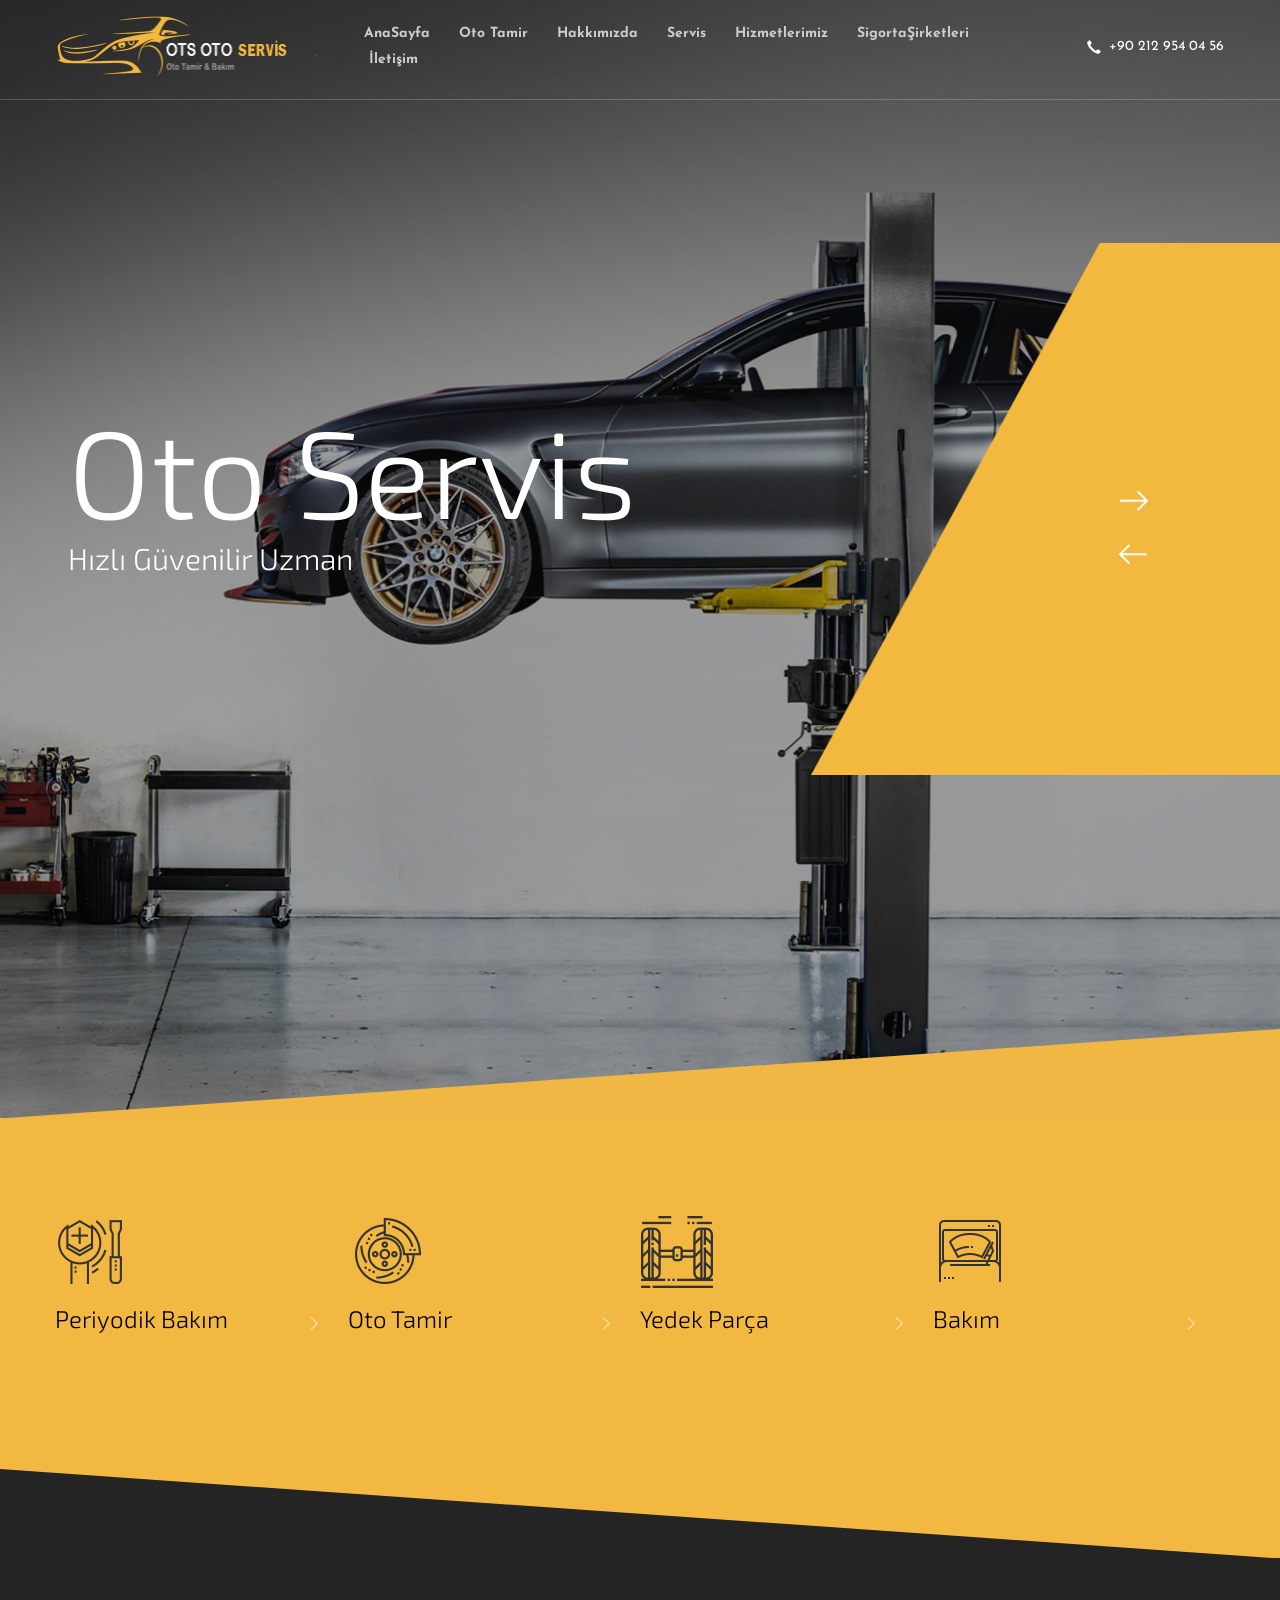
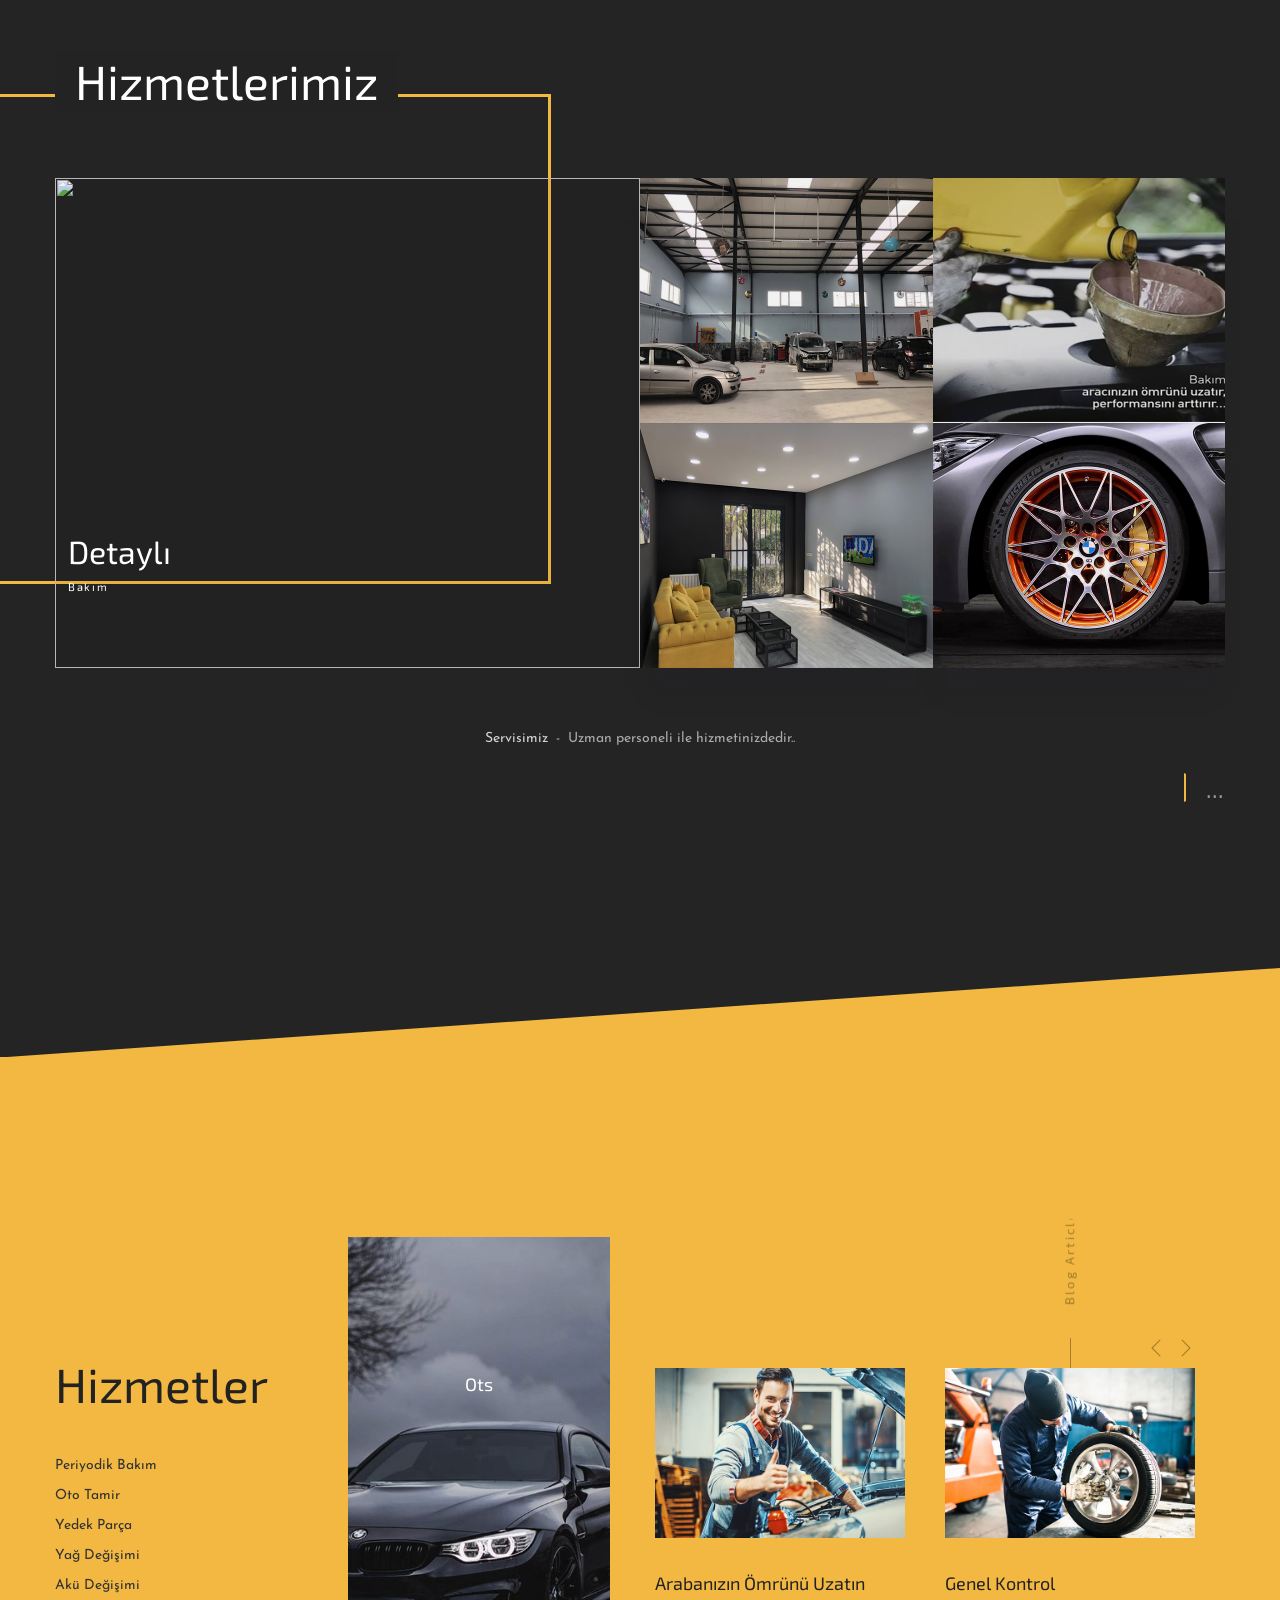
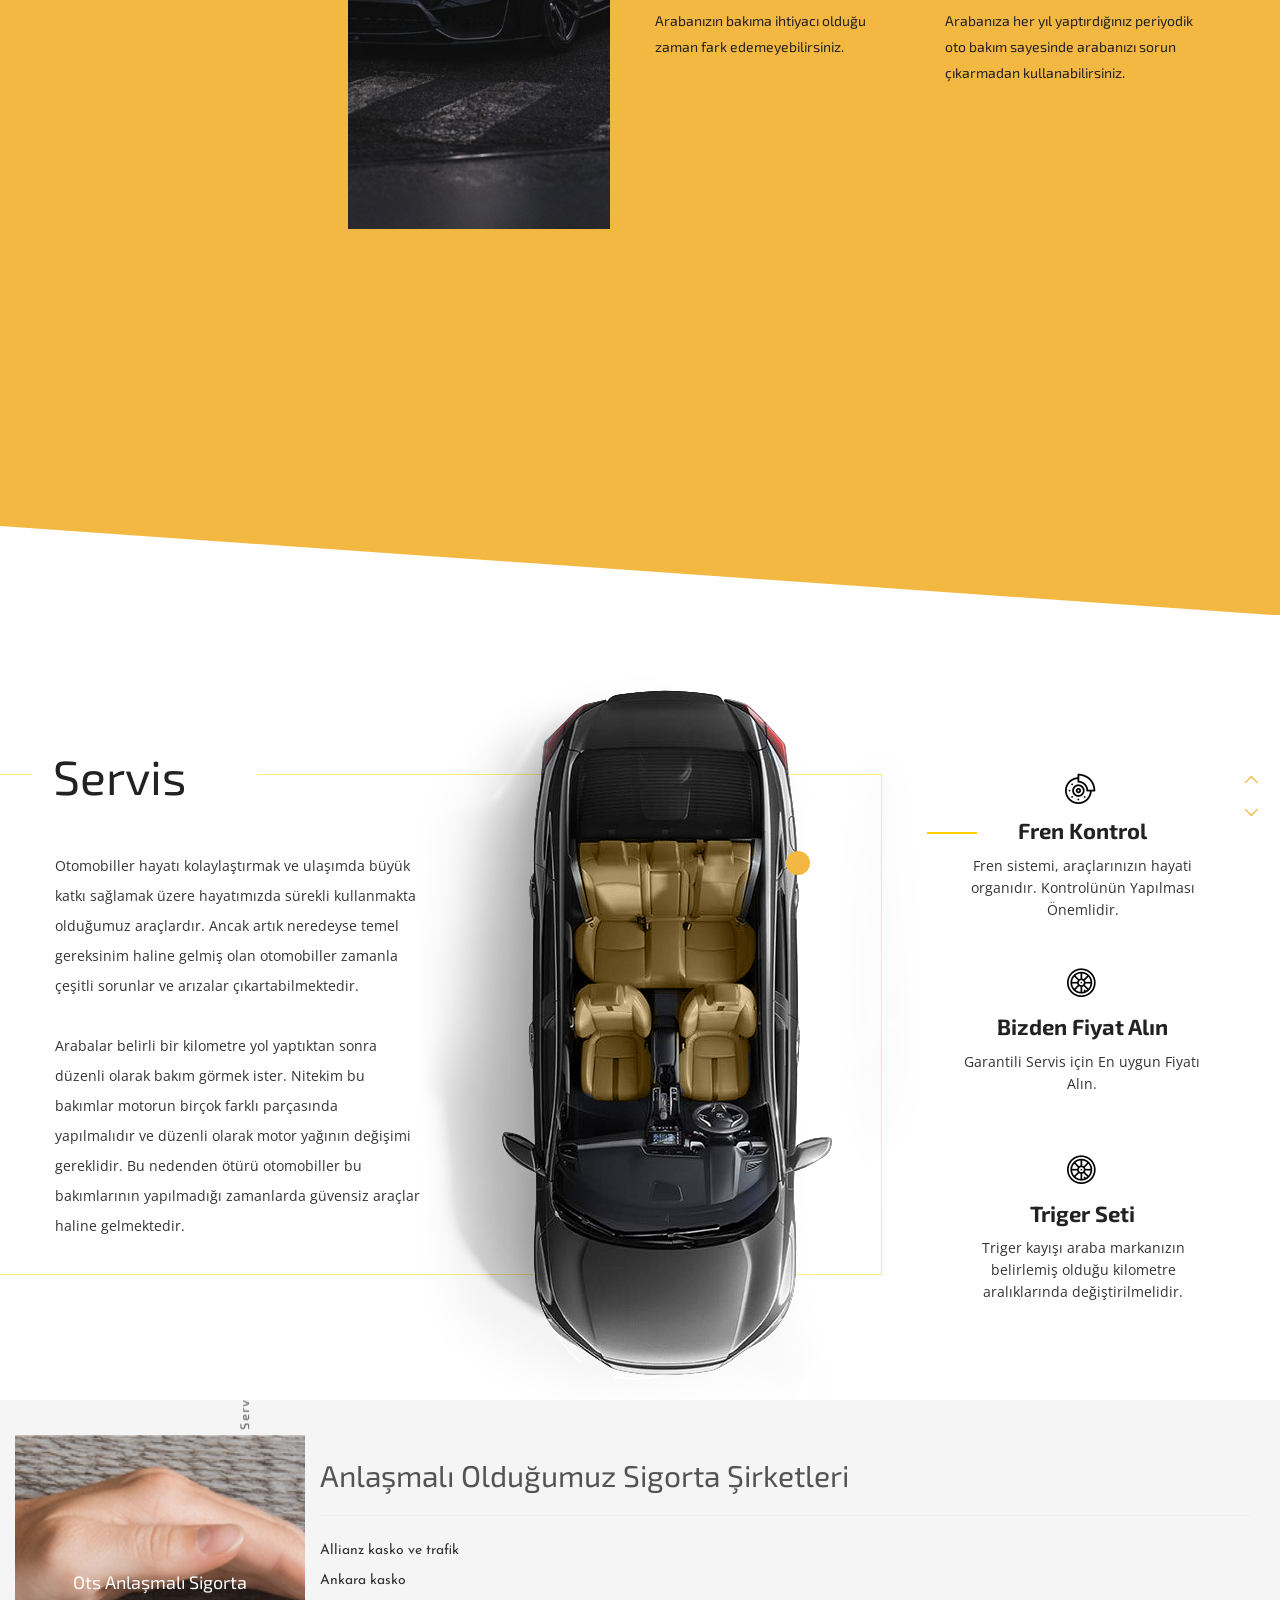
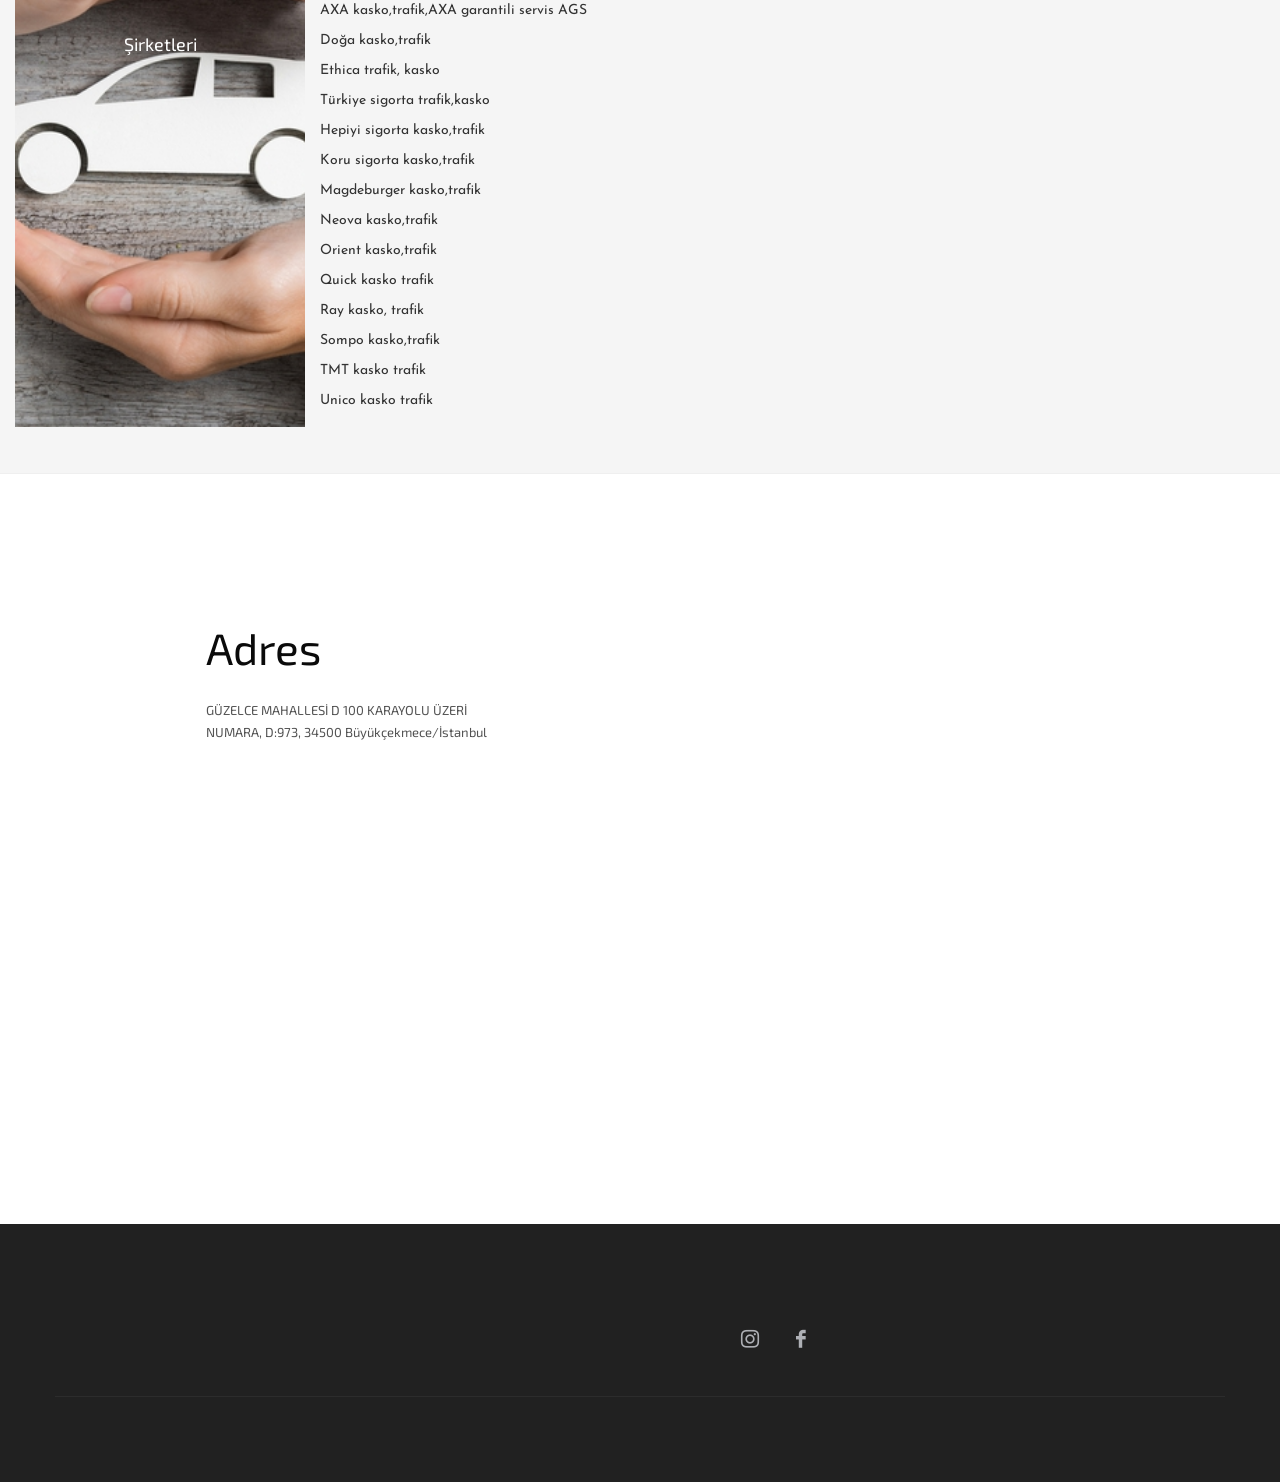
==== commit 590a0f92: "pc değişiklik pc değişiklik" ====
--- a/index.html
+++ b/index.html
@@ -166,13 +166,15 @@
 </a>
 </div>
 <div id="main-menu" class="main-nav mainnav--sidepanel mainnav--active-text mainnav--pointer-dash nav-mm--dark zn_mega_wrapper ">
-    <ul id="menu-autorepair-menu" class="main-menu main-menu-nav zn_mega_menu "><li id="menu-item-205" class="main-menu-item menu-item menu-item-type-custom menu-item-object-custom menu-item-205  main-menu-item-top  menu-item-even menu-item-depth-0"><a href="#top" class=" main-menu-link main-menu-link-top"><span>AnaSayfa</span></a></li>
-<li id="menu-item-206" class="main-menu-item menu-item menu-item-type-custom menu-item-object-custom menu-item-206  main-menu-item-top  menu-item-even menu-item-depth-0"><a href="#eluidcc11b0d3" class=" main-menu-link main-menu-link-top"><span>Oto Tamir</span></a></li>
-<li id="menu-item-207" class="main-menu-item menu-item menu-item-type-custom menu-item-object-custom menu-item-207  main-menu-item-top  menu-item-even menu-item-depth-0"><a href="#eluidc6cc17c2" class=" main-menu-link main-menu-link-top"><span>Hakkımızda</span></a></li>
-<li id="menu-item-228" class="main-menu-item menu-item menu-item-type-custom menu-item-object-custom menu-item-228  main-menu-item-top  menu-item-even menu-item-depth-0"><a href="#eluide732788e" class=" main-menu-link main-menu-link-top"><span>Servis</span></a></li>
-<li id="menu-item-208" class="main-menu-item menu-item menu-item-type-custom menu-item-object-custom menu-item-208  main-menu-item-top  menu-item-even menu-item-depth-0"><a href="#eluid5655487b" class=" main-menu-link main-menu-link-top"><span>Hizmetlerimiz</span></a></li>
-<li id="menu-item-209" class="main-menu-item menu-item menu-item-type-custom menu-item-object-custom menu-item-209  main-menu-item-top  menu-item-even menu-item-depth-0"><a href="#eluidd34af80a" class=" main-menu-link main-menu-link-top"><span>İletişim</span></a></li>
-</ul></div> </div>
+	<ul id="menu-autorepair-menu" class="main-menu main-menu-nav zn_mega_menu ">
+		<li id="menu-item-205" class="main-menu-item menu-item menu-item-type-custom menu-item-object-custom menu-item-205  main-menu-item-top  menu-item-even menu-item-depth-0"><a href="#top" class=" main-menu-link main-menu-link-top"><span>AnaSayfa</span></a></li>
+		<li id="menu-item-206" class="main-menu-item menu-item menu-item-type-custom menu-item-object-custom menu-item-206  main-menu-item-top  menu-item-even menu-item-depth-0"><a href="#eluidcc11b0d3" class=" main-menu-link main-menu-link-top"><span>Oto Tamir</span></a></li>
+		<li id="menu-item-207" class="main-menu-item menu-item menu-item-type-custom menu-item-object-custom menu-item-207  main-menu-item-top  menu-item-even menu-item-depth-0"><a href="#eluidc6cc17c2" class=" main-menu-link main-menu-link-top"><span>Hakkımızda</span></a></li>
+		<li id="menu-item-228" class="main-menu-item menu-item menu-item-type-custom menu-item-object-custom menu-item-228  main-menu-item-top  menu-item-even menu-item-depth-0"><a href="#eluide732788e" class=" main-menu-link main-menu-link-top"><span>Servis</span></a></li>
+		<li id="menu-item-208" class="main-menu-item menu-item menu-item-type-custom menu-item-object-custom menu-item-208  main-menu-item-top  menu-item-even menu-item-depth-0"><a href="#eluid5655487b" class=" main-menu-link main-menu-link-top"><span>Hizmetlerimiz</span></a></li>
+		<li id="menu-item-2010" class="main-menu-item menu-item menu-item-type-custom menu-item-object-custom menu-item-210  main-menu-item-top  menu-item-even menu-item-depth-0"><a href="#SigortaSirketleri" class=" main-menu-link main-menu-link-top"><span>SigortaŞirketleri</span></a></li>
+		<li id="menu-item-209" class="main-menu-item menu-item menu-item-type-custom menu-item-object-custom menu-item-209  main-menu-item-top  menu-item-even menu-item-depth-0"><a href="#eluidd34af80a" class=" main-menu-link main-menu-link-top"><span>İletişim</span></a></li>
+	</ul></div> </div>
 
 </div>
 <div class='fxb-col fxb fxb-end-x fxb-center-y fxb-basis-auto fxb-sm-half site-header-col-right site-header-main-right'>
@@ -187,556 +189,776 @@
 </header>
 
 <noscript><iframe src="http://www.googletagmanager.com/ns.html?id=GTM-5TKGS7" height="0" width="0" style="display:none;visibility:hidden"></iframe></noscript>
-<div class="zn_pb_wrapper clearfix zn_sortable_content" data-droplevel="0"><div id="top" class="zn_anchor_point "></div> <div class="kl-slideshow  kl-revolution-slider portfolio_devices eluid556f6058  maskcontainer--mask7 mask7big mask7l">
-<div class="bgback"></div>
-<p class="rs-p-wp-fix"></p>
-<rs-module-wrap id="rev_slider_2_1_wrapper" data-source="gallery" style="background:transparent;padding:0;margin:0px auto;margin-top:0;margin-bottom:0;">
-<rs-module id="rev_slider_2_1" style="display:none;" data-version="6.1.1">
-<rs-slides>
-<rs-slide data-key="rs-4" data-title="Slide" data-anim="ei:d;eo:d;s:300;r:0;t:boxslide;sl:d;" data-p1="1">
-<img src="wp-content/uploads/sites/101/revslider/auto-repair/wordpress-auto-repair-slider.jpg" title="Home" data-bg="p:center bottom;" data-panzoom="d:10000;ss:110;se:100;" class="rev-slidebg" data-no-retina>
-<rs-layer id="slider-2-slide-4-layer-8" class="tp-shape tp-shapewrapper" data-type="shape" data-rsp_ch="on" data-text="fw:100;a:inherit;" data-dim="w:100%;h:100%;" data-basealign="slide" data-frame_0="tp:600;" data-frame_1="tp:600;sR:10;" data-frame_999="o:0;tp:600;st:w;sR:7690;" style="z-index:5;background-color:rgba(10,10,10,0.4);">
-</rs-layer><rs-layer id="slider-2-slide-4-layer-2" data-type="text" data-color="rgba(255, 255, 255, 1)" data-rsp_ch="on" data-xy="x:l,l,l,c;xo:70px,60px,20px,-133px;y:m;yo:-90px,-90px,-90px,-91px;" data-text="s:126,126,100,50;l:126,126,126,60;fw:300,300,300,400;a:inherit;" data-frame_0="tp:600;" data-frame_1="tp:600;sR:10;" data-frame_999="o:0;tp:600;st:w;sR:7690;" style="z-index:6;font-family:Exo 2;">Oto Servis
-</rs-layer>
-<rs-layer id="slider-2-slide-4-layer-10" data-type="text" data-color="rgba(255, 255, 255, 1)" data-rsp_ch="on" data-xy="xo:70px,60px,27px,30px;y:m;yo:0,0,0,-10px;" data-text="w:nowrap,nowrap,nowrap,normal;s:30,30,22,20;l:40;fw:300;a:inherit;" data-dim="w:auto,auto,auto,243px;h:auto,auto,auto,82px;" data-frame_0="tp:600;" data-frame_1="tp:600;sR:10;" data-frame_999="o:0;tp:600;st:w;sR:7690;" style="z-index:7;font-family:Exo 2;">Hızlı Güvenilir Uzman
-</rs-layer>
-<rs-layer id="slider-2-slide-4-layer-12" data-type="image" data-rsp_ch="on" data-xy="x:r;xo:0,-100px,-90px,-58px;y:m;yo:-50px,-40px,-40px,-30px;" data-text="l:22;a:inherit;" data-dim="w:476px,476px,394px,294px;h:540px,540px,447px,334px;" data-basealign="slide" data-frame_0="tp:600;" data-frame_1="tp:600;sp:10;sR:10;" data-frame_999="o:0;tp:600;st:w;sp:10;sR:7980;" style="z-index:9;"><img src="wp-content/uploads/sites/101/revslider/auto-repair/right_shape.png" width="476" height="540" data-no-retina>
-</rs-layer><rs-layer id="slider-2-slide-4-layer-17" data-type="image" data-rsp_ch="on" data-xy="x:r;xo:134px,84px,84px,36px;y:m;yo:-58px,-48px,-48px,-67px;" data-text="l:22;a:inherit;" data-dim="w:['28px','28px','28px','28px'];h:['20px','20px','20px','20px'];" data-actions='o:click;a:jumptoslide;slide:next;' data-basealign="slide" data-frame_0="tp:600;" data-frame_1="tp:600;sp:10;sR:10;" data-frame_999="o:0;tp:600;st:w;sp:10;sR:7980;" data-frame_hover="o:0.5;oX:50;oY:50;sp:0;" style="z-index:10;cursor:pointer;"><img src="wp-content/uploads/sites/101/revslider/auto-repair/right-arrow.png" width="28" height="20" data-no-retina>
-</rs-layer><rs-layer id="slider-2-slide-4-layer-18" data-type="image" data-rsp_ch="on" data-xy="x:r;xo:135px,85px,85px,39px;y:m;yo:-5px,5px,5px,-11px;" data-text="l:22;a:inherit;" data-dim="w:['28px','28px','28px','28px'];h:['20px','20px','20px','20px'];" data-actions='o:click;a:jumptoslide;slide:previous;' data-basealign="slide" data-frame_0="tp:600;" data-frame_1="tp:600;sp:10;sR:10;" data-frame_999="o:0;tp:600;st:w;sp:10;sR:7980;" data-frame_hover="o:0.5;oX:50;oY:50;sp:0;" style="z-index:11;cursor:pointer;"><img src="wp-content/uploads/sites/101/revslider/auto-repair/left-arrow.png" width="28" height="20" data-no-retina>
-</rs-layer> </rs-slide>
-<rs-slide data-key="rs-5" data-title="Slide" data-anim="ei:d;eo:d;s:300;r:0;t:boxslide;sl:d;" data-p1="1">
-<img src="wp-content/uploads/sites/101/revslider/auto-repair/wordpress-auto-repair-slider_3.jpg" title="Home" data-bg="p:center bottom;" data-panzoom="d:10000;ss:100;se:110;" class="rev-slidebg" data-no-retina>
-<rs-layer id="slider-2-slide-5-layer-8" class="tp-shape tp-shapewrapper" data-type="shape" data-rsp_ch="on" data-text="fw:100;a:inherit;" data-dim="w:100%;h:100%;" data-basealign="slide" data-frame_0="tp:600;" data-frame_1="tp:600;sR:10;" data-frame_999="o:0;tp:600;st:w;sR:7690;" style="z-index:5;background-color:rgba(10,10,10,0.5);">
-</rs-layer><rs-layer id="slider-2-slide-5-layer-2" data-type="text" data-color="rgba(255, 255, 255, 1)" data-rsp_ch="on" data-xy="x:l,l,l,c;xo:70px,60px,20px,-133px;y:m;yo:-90px,-90px,-90px,-91px;" data-text="s:126,126,100,50;l:126,126,126,60;fw:300,300,300,400;a:inherit;" data-frame_0="tp:600;" data-frame_1="tp:600;sR:10;" data-frame_999="o:0;tp:600;st:w;sR:7690;" style="z-index:6;font-family:Exo 2;">Yetkili Servis
-</rs-layer><rs-layer id="slider-2-slide-5-layer-10" data-type="text" data-color="rgba(255, 255, 255, 1)" data-rsp_ch="on" data-xy="xo:70px,60px,27px,30px;y:m;yo:0,0,0,-10px;" data-text="w:nowrap,nowrap,nowrap,normal;s:30,30,22,20;l:40;fw:300;a:inherit;" data-dim="w:auto,auto,auto,243px;h:auto,auto,auto,82px;" data-frame_0="tp:600;" data-frame_1="tp:600;st:0;" data-frame_999="o:0;tp:600;st:w;sR:7700;" style="z-index:7;font-family:Exo 2;">Kalitesinde Alanında Uzman Personel
-</rs-layer>
-<rs-layer id="slider-2-slide-5-layer-12" data-type="image" data-rsp_ch="on" data-xy="x:r;xo:0,-100px,-90px,-58px;y:m;yo:-50px,-40px,-40px,-30px;" data-text="l:22;a:inherit;" data-dim="w:476px,476px,394px,294px;h:540px,540px,447px,334px;" data-basealign="slide" data-frame_0="tp:600;" data-frame_1="tp:600;sp:10;sR:10;" data-frame_999="o:0;tp:600;st:w;sp:10;sR:7980;" style="z-index:9;"><img src="wp-content/uploads/sites/101/revslider/auto-repair/right_shape.png" width="476" height="540" data-no-retina>
-</rs-layer><rs-layer id="slider-2-slide-5-layer-17" data-type="image" data-rsp_ch="on" data-xy="x:r;xo:134px,84px,84px,36px;y:m;yo:-58px,-48px,-48px,-67px;" data-text="l:22;a:inherit;" data-dim="w:['28px','28px','28px','28px'];h:['20px','20px','20px','20px'];" data-actions='o:click;a:jumptoslide;slide:next;' data-basealign="slide" data-frame_0="tp:600;" data-frame_1="tp:600;sp:10;sR:10;" data-frame_999="o:0;tp:600;st:w;sp:10;sR:7980;" data-frame_hover="o:0.5;oX:50;oY:50;sp:0;" style="z-index:10;cursor:pointer;"><img src="wp-content/uploads/sites/101/revslider/auto-repair/right-arrow.png" width="28" height="20" data-no-retina>
-</rs-layer><rs-layer id="slider-2-slide-5-layer-18" data-type="image" data-rsp_ch="on" data-xy="x:r;xo:135px,85px,85px,39px;y:m;yo:-5px,5px,5px,-11px;" data-text="l:22;a:inherit;" data-dim="w:['28px','28px','28px','28px'];h:['20px','20px','20px','20px'];" data-actions='o:click;a:jumptoslide;slide:previous;' data-basealign="slide" data-frame_0="tp:600;" data-frame_1="tp:600;sp:10;sR:10;" data-frame_999="o:0;tp:600;st:w;sp:10;sR:7980;" data-frame_hover="o:0.5;oX:50;oY:50;sp:0;" style="z-index:11;cursor:pointer;"><img src="wp-content/uploads/sites/101/revslider/auto-repair/left-arrow.png" width="28" height="20" data-no-retina>
-</rs-layer> </rs-slide>
-<rs-slide data-key="rs-6" data-title="Slide" data-anim="ei:d;eo:d;s:300;r:0;t:boxslide;sl:d;" data-p1="1">
-<img src="wp-content/uploads/sites/101/revslider/auto-repair/wordpress-auto-repair-slider_6.jpg" title="Home" data-bg="p:center bottom;" data-panzoom="d:10000;ss:100;se:110;" class="rev-slidebg" data-no-retina>
-<rs-layer id="slider-2-slide-6-layer-8" class="tp-shape tp-shapewrapper" data-type="shape" data-rsp_ch="on" data-text="fw:100;a:inherit;" data-dim="w:100%;h:100%;" data-basealign="slide" data-frame_0="tp:600;" data-frame_1="tp:600;sR:10;" data-frame_999="o:0;tp:600;st:w;sR:7690;" style="z-index:5;background-color:rgba(10,10,10,0.5);">
-</rs-layer><rs-layer id="slider-2-slide-6-layer-2" data-type="text" data-color="rgba(255, 255, 255, 1)" data-rsp_ch="on" data-xy="x:l,l,l,c;xo:70px,60px,20px,-133px;y:m;yo:-90px,-90px,-90px,-91px;" data-text="s:126,126,100,50;l:126,126,126,60;fw:300,300,300,400;a:inherit;" data-frame_0="tp:600;" data-frame_1="tp:600;sR:10;" data-frame_999="o:0;tp:600;st:w;sR:7690;" style="z-index:6;font-family:Exo 2;">Periyodik Bakım
-</rs-layer><rs-layer id="slider-2-slide-6-layer-10" data-type="text" data-color="rgba(255, 255, 255, 1)" data-rsp_ch="on" data-xy="xo:70px,60px,27px,30px;y:m;yo:0,0,0,-10px;" data-text="w:nowrap,nowrap,nowrap,normal;s:30,30,22,20;l:40;fw:300;a:inherit;" data-dim="w:auto,auto,auto,243px;h:auto,auto,auto,82px;" data-frame_0="tp:600;" data-frame_1="tp:600;st:0;" data-frame_999="o:0;tp:600;st:w;sR:7700;" style="z-index:7;font-family:Exo 2;">Motorun Ömrünü Uzatın 
-</rs-layer>
-<rs-layer id="slider-2-slide-6-layer-12" data-type="image" data-rsp_ch="on" data-xy="x:r;xo:0,-100px,-90px,-58px;y:m;yo:-50px,-40px,-40px,-30px;" data-text="l:22;a:inherit;" data-dim="w:476px,476px,394px,294px;h:540px,540px,447px,334px;" data-basealign="slide" data-frame_0="tp:600;" data-frame_1="tp:600;sp:10;sR:10;" data-frame_999="o:0;tp:600;st:w;sp:10;sR:7980;" style="z-index:9;"><img src="wp-content/uploads/sites/101/revslider/auto-repair/right_shape.png" width="476" height="540" data-no-retina>
-</rs-layer><rs-layer id="slider-2-slide-6-layer-17" data-type="image" data-rsp_ch="on" data-xy="x:r;xo:134px,84px,84px,36px;y:m;yo:-58px,-48px,-48px,-67px;" data-text="l:22;a:inherit;" data-dim="w:['28px','28px','28px','28px'];h:['20px','20px','20px','20px'];" data-actions='o:click;a:jumptoslide;slide:next;' data-basealign="slide" data-frame_0="tp:600;" data-frame_1="tp:600;sp:10;sR:10;" data-frame_999="o:0;tp:600;st:w;sp:10;sR:7980;" data-frame_hover="o:0.5;oX:50;oY:50;sp:0;" style="z-index:10;cursor:pointer;"><img src="wp-content/uploads/sites/101/revslider/auto-repair/right-arrow.png" width="28" height="20" data-no-retina>
-</rs-layer><rs-layer id="slider-2-slide-6-layer-18" data-type="image" data-rsp_ch="on" data-xy="x:r;xo:135px,85px,85px,39px;y:m;yo:-5px,5px,5px,-11px;" data-text="l:22;a:inherit;" data-dim="w:['28px','28px','28px','28px'];h:['20px','20px','20px','20px'];" data-actions='o:click;a:jumptoslide;slide:previous;' data-basealign="slide" data-frame_0="tp:600;" data-frame_1="tp:600;sp:10;sR:10;" data-frame_999="o:0;tp:600;st:w;sp:10;sR:7980;" data-frame_hover="o:0.5;oX:50;oY:50;sp:0;" style="z-index:11;cursor:pointer;"><img src="wp-content/uploads/sites/101/revslider/auto-repair/left-arrow.png" width="28" height="20" data-no-retina>
-</rs-layer> </rs-slide>
-<rs-slide data-key="rs-7" data-title="Slide" data-anim="ei:d;eo:d;s:300;r:0;t:boxslide;sl:d;" data-p1="1">
-<img src="wp-content/uploads/sites/101/revslider/auto-repair/wordpress-auto-repair-slider_2.jpg" title="Home" data-bg="p:center bottom;" data-panzoom="d:10000;ss:100;se:110;" class="rev-slidebg" data-no-retina>
-<rs-layer id="slider-2-slide-7-layer-8" class="tp-shape tp-shapewrapper" data-type="shape" data-rsp_ch="on" data-text="fw:100;a:inherit;" data-dim="w:100%;h:100%;" data-basealign="slide" data-frame_0="tp:600;" data-frame_1="tp:600;sR:10;" data-frame_999="o:0;tp:600;st:w;sR:7690;" style="z-index:5;background-color:rgba(10,10,10,0.5);">
-</rs-layer><rs-layer id="slider-2-slide-7-layer-2" data-type="text" data-color="rgba(255, 255, 255, 1)" data-rsp_ch="on" data-xy="x:l,l,l,c;xo:70px,60px,20px,-133px;y:m;yo:-90px,-90px,-90px,-91px;" data-text="s:126,126,100,50;l:126,126,126,60;fw:300,300,300,400;a:inherit;" data-frame_0="tp:600;" data-frame_1="tp:600;sR:10;" data-frame_999="o:0;tp:600;st:w;sR:7690;" style="z-index:6;font-family:Exo 2;">Yedek Parça
-</rs-layer><rs-layer id="slider-2-slide-7-layer-10" data-type="text" data-color="rgba(255, 255, 255, 1)" data-rsp_ch="on" data-xy="xo:70px,60px,27px,30px;y:m;yo:0,0,0,-10px;" data-text="w:nowrap,nowrap,nowrap,normal;s:30,30,22,20;l:40;fw:300;a:inherit;" data-dim="w:auto,auto,auto,243px;h:auto,auto,auto,82px;" data-frame_0="tp:600;" data-frame_1="tp:600;st:0;" data-frame_999="o:0;tp:600;st:w;sR:7700;" style="z-index:7;font-family:Exo 2;">Orjinal Yedek Parça
-</rs-layer>
-<rs-layer id="slider-2-slide-7-layer-12" data-type="image" data-rsp_ch="on" data-xy="x:r;xo:0,-100px,-90px,-58px;y:m;yo:-50px,-40px,-40px,-30px;" data-text="l:22;a:inherit;" data-dim="w:476px,476px,394px,294px;h:540px,540px,447px,334px;" data-basealign="slide" data-frame_0="tp:600;" data-frame_1="tp:600;sp:10;sR:10;" data-frame_999="o:0;tp:600;st:w;sp:10;sR:7980;" style="z-index:9;"><img src="wp-content/uploads/sites/101/revslider/auto-repair/right_shape.png" width="476" height="540" data-no-retina>
-</rs-layer><rs-layer id="slider-2-slide-7-layer-17" data-type="image" data-rsp_ch="on" data-xy="x:r;xo:134px,84px,84px,36px;y:m;yo:-58px,-48px,-48px,-67px;" data-text="l:22;a:inherit;" data-dim="w:['28px','28px','28px','28px'];h:['20px','20px','20px','20px'];" data-actions='o:click;a:jumptoslide;slide:next;' data-basealign="slide" data-frame_0="tp:600;" data-frame_1="tp:600;sp:10;sR:10;" data-frame_999="o:0;tp:600;st:w;sp:10;sR:7980;" data-frame_hover="o:0.5;oX:50;oY:50;sp:0;" style="z-index:10;cursor:pointer;"><img src="wp-content/uploads/sites/101/revslider/auto-repair/right-arrow.png" width="28" height="20" data-no-retina>
-</rs-layer><rs-layer id="slider-2-slide-7-layer-18" data-type="image" data-rsp_ch="on" data-xy="x:r;xo:135px,85px,85px,39px;y:m;yo:-5px,5px,5px,-11px;" data-text="l:22;a:inherit;" data-dim="w:['28px','28px','28px','28px'];h:['20px','20px','20px','20px'];" data-actions='o:click;a:jumptoslide;slide:previous;' data-basealign="slide" data-frame_0="tp:600;" data-frame_1="tp:600;sp:10;sR:10;" data-frame_999="o:0;tp:600;st:w;sp:10;sR:7980;" data-frame_hover="o:0.5;oX:50;oY:50;sp:0;" style="z-index:11;cursor:pointer;"><img src="wp-content/uploads/sites/101/revslider/auto-repair/left-arrow.png" width="28" height="20" data-no-retina>
-</rs-layer> </rs-slide>
-<rs-slide data-key="rs-8" data-title="Slide" data-anim="ei:d;eo:d;s:300;r:0;t:boxslide;sl:d;" data-p1="1">
-<img src="wp-content/uploads/sites/101/revslider/auto-repair/wordpress-auto-repair-slider_4.jpg" title="Home" data-bg="p:center bottom;" data-panzoom="d:10000;ss:100;se:110;" class="rev-slidebg" data-no-retina>
-<rs-layer id="slider-2-slide-8-layer-8" class="tp-shape tp-shapewrapper" data-type="shape" data-rsp_ch="on" data-text="fw:100;a:inherit;" data-dim="w:100%;h:100%;" data-basealign="slide" data-frame_0="tp:600;" data-frame_1="tp:600;sR:10;" data-frame_999="o:0;tp:600;st:w;sR:7690;" style="z-index:5;background-color:rgba(10,10,10,0.5);">
-</rs-layer><rs-layer id="slider-2-slide-8-layer-2" data-type="text" data-color="rgba(255, 255, 255, 1)" data-rsp_ch="on" data-xy="x:l,l,l,c;xo:70px,60px,20px,-133px;y:m;yo:-90px,-90px,-90px,-91px;" data-text="s:126,126,100,50;l:126,126,126,60;fw:300,300,300,400;a:inherit;" data-frame_0="tp:600;" data-frame_1="tp:600;sR:10;" data-frame_999="o:0;tp:600;st:w;sR:7690;" style="z-index:6;font-family:Exo 2;">Servisimize
-</rs-layer><rs-layer id="slider-2-slide-8-layer-10" data-type="text" data-color="rgba(255, 255, 255, 1)" data-rsp_ch="on" data-xy="xo:70px,60px,27px,30px;y:m;yo:0,0,0,-10px;" data-text="w:nowrap,nowrap,nowrap,normal;s:30,30,22,20;l:40;fw:300;a:inherit;" data-dim="w:auto,auto,auto,243px;h:auto,auto,auto,82px;" data-frame_0="tp:600;" data-frame_1="tp:600;st:0;" data-frame_999="o:0;tp:600;st:w;sR:7700;" style="z-index:7;font-family:Exo 2;">Bekleriz
-</rs-layer>
-<rs-layer id="slider-2-slide-8-layer-12" data-type="image" data-rsp_ch="on" data-xy="x:r;xo:0,-100px,-90px,-58px;y:m;yo:-50px,-40px,-40px,-30px;" data-text="l:22;a:inherit;" data-dim="w:476px,476px,394px,294px;h:540px,540px,447px,334px;" data-basealign="slide" data-frame_0="tp:600;" data-frame_1="tp:600;sp:10;sR:10;" data-frame_999="o:0;tp:600;st:w;sp:10;sR:7980;" style="z-index:9;"><img src="wp-content/uploads/sites/101/revslider/auto-repair/right_shape.png" width="476" height="540" data-no-retina>
-</rs-layer><rs-layer id="slider-2-slide-8-layer-17" data-type="image" data-rsp_ch="on" data-xy="x:r;xo:134px,84px,84px,36px;y:m;yo:-58px,-48px,-48px,-67px;" data-text="l:22;a:inherit;" data-dim="w:['28px','28px','28px','28px'];h:['20px','20px','20px','20px'];" data-actions='o:click;a:jumptoslide;slide:next;' data-basealign="slide" data-frame_0="tp:600;" data-frame_1="tp:600;sp:10;sR:10;" data-frame_999="o:0;tp:600;st:w;sp:10;sR:7980;" data-frame_hover="o:0.5;oX:50;oY:50;sp:0;" style="z-index:10;cursor:pointer;"><img src="wp-content/uploads/sites/101/revslider/auto-repair/right-arrow.png" width="28" height="20" data-no-retina>
-</rs-layer><rs-layer id="slider-2-slide-8-layer-18" data-type="image" data-rsp_ch="on" data-xy="x:r;xo:135px,85px,85px,39px;y:m;yo:-5px,5px,5px,-11px;" data-text="l:22;a:inherit;" data-dim="w:['28px','28px','28px','28px'];h:['20px','20px','20px','20px'];" data-actions='o:click;a:jumptoslide;slide:previous;' data-basealign="slide" data-frame_0="tp:600;" data-frame_1="tp:600;sp:10;sR:10;" data-frame_999="o:0;tp:600;st:w;sp:10;sR:7980;" data-frame_hover="o:0.5;oX:50;oY:50;sp:0;" style="z-index:11;cursor:pointer;"><img src="wp-content/uploads/sites/101/revslider/auto-repair/left-arrow.png" width="28" height="20" data-no-retina>
-</rs-layer> </rs-slide>
-<rs-slide data-key="rs-9" data-title="Slide" data-anim="ei:d;eo:d;s:300;r:0;t:boxslide;sl:d;" data-p1="1">
-<img src="wp-content/uploads/sites/101/revslider/auto-repair/wordpress-auto-repair-slider_5.jpg" title="Home" data-bg="p:center bottom;" data-panzoom="d:10000;ss:100;se:110;" class="rev-slidebg" data-no-retina>
-<rs-layer id="slider-2-slide-9-layer-8" class="tp-shape tp-shapewrapper" data-type="shape" data-rsp_ch="on" data-text="fw:100;a:inherit;" data-dim="w:100%;h:100%;" data-basealign="slide" data-frame_0="tp:600;" data-frame_1="tp:600;sR:10;" data-frame_999="o:0;tp:600;st:w;sR:7690;" style="z-index:5;background-color:rgba(10,10,10,0.5);">
-</rs-layer><rs-layer id="slider-2-slide-9-layer-2" data-type="text" data-color="rgba(255, 255, 255, 1)" data-rsp_ch="on" data-xy="x:l,l,l,c;xo:70px,60px,20px,-133px;y:m;yo:-90px,-90px,-90px,-91px;" data-text="s:126,126,100,50;l:126,126,126,60;fw:300,300,300,400;a:inherit;" data-frame_0="tp:600;" data-frame_1="tp:600;sR:10;" data-frame_999="o:0;tp:600;st:w;sR:7690;" style="z-index:6;font-family:Exo 2;">
-</rs-layer><rs-layer id="slider-2-slide-9-layer-10" data-type="text" data-color="rgba(255, 255, 255, 1)" data-rsp_ch="on" data-xy="xo:70px,60px,27px,30px;y:m;yo:0,0,0,-10px;" data-text="w:nowrap,nowrap,nowrap,normal;s:30,30,22,20;l:40;fw:300;a:inherit;" data-dim="w:auto,auto,auto,243px;h:auto,auto,auto,82px;" data-frame_0="tp:600;" data-frame_1="tp:600;st:0;" data-frame_999="o:0;tp:600;st:w;sR:7700;" style="z-index:7;font-family:Exo 2;">
-</rs-layer>
-<rs-layer id="slider-2-slide-9-layer-12" data-type="image" data-rsp_ch="on" data-xy="x:r;xo:0,-100px,-90px,-58px;y:m;yo:-50px,-40px,-40px,-30px;" data-text="l:22;a:inherit;" data-dim="w:476px,476px,394px,294px;h:540px,540px,447px,334px;" data-basealign="slide" data-frame_0="tp:600;" data-frame_1="tp:600;sp:10;sR:10;" data-frame_999="o:0;tp:600;st:w;sp:10;sR:7980;" style="z-index:9;"><img src="wp-content/uploads/sites/101/revslider/auto-repair/right_shape.png" width="476" height="540" data-no-retina>
-</rs-layer><rs-layer id="slider-2-slide-9-layer-17" data-type="image" data-rsp_ch="on" data-xy="x:r;xo:134px,84px,84px,36px;y:m;yo:-58px,-48px,-48px,-67px;" data-text="l:22;a:inherit;" data-dim="w:['28px','28px','28px','28px'];h:['20px','20px','20px','20px'];" data-actions='o:click;a:jumptoslide;slide:next;' data-basealign="slide" data-frame_0="tp:600;" data-frame_1="tp:600;sp:10;sR:10;" data-frame_999="o:0;tp:600;st:w;sp:10;sR:7980;" data-frame_hover="o:0.5;oX:50;oY:50;sp:0;" style="z-index:10;cursor:pointer;"><img src="wp-content/uploads/sites/101/revslider/auto-repair/right-arrow.png" width="28" height="20" data-no-retina>
-</rs-layer><rs-layer id="slider-2-slide-9-layer-18" data-type="image" data-rsp_ch="on" data-xy="x:r;xo:135px,85px,85px,39px;y:m;yo:-5px,5px,5px,-11px;" data-text="l:22;a:inherit;" data-dim="w:['28px','28px','28px','28px'];h:['20px','20px','20px','20px'];" data-actions='o:click;a:jumptoslide;slide:previous;' data-basealign="slide" data-frame_0="tp:600;" data-frame_1="tp:600;sp:10;sR:10;" data-frame_999="o:0;tp:600;st:w;sp:10;sR:7980;" data-frame_hover="o:0.5;oX:50;oY:50;sp:0;" style="z-index:11;cursor:pointer;"><img src="wp-content/uploads/sites/101/revslider/auto-repair/left-arrow.png" width="28" height="20" data-no-retina>
-</rs-layer> </rs-slide>
-</rs-slides>
-<rs-progress class="rs-bottom" style="visibility: hidden !important;"></rs-progress>
-</rs-module>
-<script type="text/javascript">
-					setREVStartSize({c: 'rev_slider_2_1',rl:[1240,1024,778,480],el:[],gw:[1300,1024,778,480],gh:[1135,768,960,720],layout:'fullwidth',mh:"0"});
-					var	revapi2,
-						tpj;
-					jQuery(function() {
-						tpj = jQuery;
-						if(tpj("#rev_slider_2_1").revolution == undefined){
-							revslider_showDoubleJqueryError("#rev_slider_2_1");
-						}else{
-							revapi2 = tpj("#rev_slider_2_1").show().revolution({
-								jsFileLocation:"//demo.kallyas.net/autoservice/wp-content/plugins/revslider/public/assets/js/",
-								duration:8000,
-								visibilityLevels:"1240,1024,778,480",
-								gridwidth:"1300,1024,778,480",
-								gridheight:"1135,768,960,720",
-								minHeight:"",
-								spinner:"spinner0",
-								responsiveLevels:"1240,1024,778,480",
-								disableProgressBar:"on",
-								navigation: {
-									onHoverStop:false
-								},
-								fallbacks: {
-									allowHTML5AutoPlayOnAndroid:true
-								},
-							});
-						}
-						
-					});
-				</script>
-</rs-module-wrap>
-
-<div class="th-sparkles"></div>
-<div class="kl-mask kl-bottommask kl-mask--mask7 mask7big mask7l kl-mask--light">
-<div class="skewmask-block" style="background-color:#f1b744"></div></div> </div>
-<section class="zn_section eluidcc11b0d3     section-sidemargins u-zindex-2   zn_section--masked zn_section--relative section--no " id="eluidcc11b0d3">
-<div class="zn_section_size container zn-section-height--custom_height zn-section-content_algn--middle ">
-<div class="row ">
-<div class="eluid2fb0d6f2 hidden-xs            col-md-3 col-sm-3   znColumnElement" id="eluid2fb0d6f2">
-<div class="znColumnElement-innerWrapper-eluid2fb0d6f2 znColumnElement-innerWrapper znColumnElement-innerWrapper--valign-top znColumnElement-innerWrapper--halign-left ">
-<div class="znColumnElement-innerContent"> <div class="kl-iconbox eluidaf90102f icnlink  kl-iconbox--type-img   kl-iconbox--align-left text-left kl-iconbox--theme-light element-scheme--light" id="eluidaf90102f">
-<div class="kl-iconbox__inner clearfix">
-<div class="kl-iconbox__icon-wrapper ">
-<a href="#" class="kl-iconbox__link" target="_self" itemprop="url"><img class="kl-iconbox__icon" src="wp-content/uploads/sites/101/2018/07/icons_01.png" width="148" height="148" alt="" title="icons_01.png"></a> </div>
-<div class="kl-iconbox__content-wrapper">
-<div class="kl-iconbox__el-wrapper kl-iconbox__title-wrapper">
-<h3 class="kl-iconbox__title element-scheme__hdg1" itemprop="headline"><a href="#" class="kl-iconbox__link" target="_self" itemprop="url">Periyodik Bakım</a></h3>
-</div>
-</div>
-</div>
-</div>
-<div class="zn_text_box eluid7f06211f arr-tp zn_text_box-light element-scheme--light"><p><img class="size-full wp-image-40 alignright" style="opacity: 0.5;" src="wp-content/uploads/sites/101/2018/07/small-arrow.png" alt="" width="8" height="13" /></p>
-</div> </div>
-</div>
-</div>
-<div class="eluid9816308f hidden-xs            col-md-3 col-sm-3   znColumnElement" id="eluid9816308f">
-<div class="znColumnElement-innerWrapper-eluid9816308f znColumnElement-innerWrapper znColumnElement-innerWrapper--valign-top znColumnElement-innerWrapper--halign-left ">
-<div class="znColumnElement-innerContent"> <div class="kl-iconbox eluidf2519d2e icnlink  kl-iconbox--type-img   kl-iconbox--align-left text-left kl-iconbox--theme-light element-scheme--light" id="eluidf2519d2e">
-<div class="kl-iconbox__inner clearfix">
-<div class="kl-iconbox__icon-wrapper ">
-<a href="#" class="kl-iconbox__link" target="_self" itemprop="url"><img class="kl-iconbox__icon" src="wp-content/uploads/sites/101/2018/07/icons_02.png" width="148" height="148" alt="" title="icons_02.png"></a> </div>
-<div class="kl-iconbox__content-wrapper">
-<div class="kl-iconbox__el-wrapper kl-iconbox__title-wrapper">
-<h3 class="kl-iconbox__title element-scheme__hdg1" itemprop="headline"><a href="#" class="kl-iconbox__link" target="_self" itemprop="url">Oto Tamir</a></h3>
-</div>
-</div>
-</div>
-</div>
-<div class="zn_text_box eluid1f9794e0 arr-tp zn_text_box-light element-scheme--light"><p><img class="size-full wp-image-40 alignright" style="opacity: 0.5;" src="wp-content/uploads/sites/101/2018/07/small-arrow.png" alt="" width="8" height="13" /></p>
-</div> </div>
-</div>
-</div>
-<div class="eluidd09a7b6d hidden-xs            col-md-3 col-sm-3   znColumnElement" id="eluidd09a7b6d">
-<div class="znColumnElement-innerWrapper-eluidd09a7b6d znColumnElement-innerWrapper znColumnElement-innerWrapper--valign-top znColumnElement-innerWrapper--halign-left ">
-<div class="znColumnElement-innerContent"> <div class="kl-iconbox eluide3d71afd icnlink  kl-iconbox--type-img   kl-iconbox--align-left text-left kl-iconbox--theme-light element-scheme--light" id="eluide3d71afd">
-<div class="kl-iconbox__inner clearfix">
-<div class="kl-iconbox__icon-wrapper ">
-<a href="#" class="kl-iconbox__link" target="_self" itemprop="url"><img class="kl-iconbox__icon" src="wp-content/uploads/sites/101/2018/07/icons_03.png" width="148" height="148" alt="" title="icons_03.png"></a> </div>
-<div class="kl-iconbox__content-wrapper">
-<div class="kl-iconbox__el-wrapper kl-iconbox__title-wrapper">
-<h3 class="kl-iconbox__title element-scheme__hdg1" itemprop="headline"><a href="#" class="kl-iconbox__link" target="_self" itemprop="url">Yedek Parça</a></h3>
-</div>
-</div>
-</div>
-</div>
-<div class="zn_text_box eluid6db96098 arr-tp zn_text_box-light element-scheme--light"><p><img class="size-full wp-image-40 alignright" style="opacity: 0.5;" src="wp-content/uploads/sites/101/2018/07/small-arrow.png" alt="" width="8" height="13" /></p>
-</div> </div>
-</div>
-</div>
-<div class="eluiddf1ec592 hidden-xs            col-md-3 col-sm-3   znColumnElement" id="eluiddf1ec592">
-<div class="znColumnElement-innerWrapper-eluiddf1ec592 znColumnElement-innerWrapper znColumnElement-innerWrapper--valign-top znColumnElement-innerWrapper--halign-left ">
-<div class="znColumnElement-innerContent"> <div class="kl-iconbox eluid94285d6f icnlink  kl-iconbox--type-img   kl-iconbox--align-left text-left kl-iconbox--theme-light element-scheme--light" id="eluid94285d6f">
-<div class="kl-iconbox__inner clearfix">
-<div class="kl-iconbox__icon-wrapper ">
-<a href="#" class="kl-iconbox__link" target="_self" itemprop="url"><img class="kl-iconbox__icon" src="wp-content/uploads/sites/101/2018/07/icons_04.png" width="148" height="148" alt="" title="icons_04.png"></a> </div>
-<div class="kl-iconbox__content-wrapper">
-<div class="kl-iconbox__el-wrapper kl-iconbox__title-wrapper">
-<h3 class="kl-iconbox__title element-scheme__hdg1" itemprop="headline"><a href="#" class="kl-iconbox__link" target="_self" itemprop="url">Bakım</a></h3>
-</div>
-</div>
-</div>
-</div>
-<div class="zn_text_box eluida3620a20 arr-tp zn_text_box-light element-scheme--light"><p><img class="size-full wp-image-40 alignright" style="opacity: 0.5;" src="wp-content/uploads/sites/101/2018/07/small-arrow.png" alt="" width="8" height="13" /></p>
-</div> </div>
-</div>
-</div>
-<div class="eluid48f6c6db hidden-lg hidden-md hidden-sm hidden-xs            col-md-12 col-sm-12   znColumnElement" id="eluid48f6c6db">
-<div class="znColumnElement-innerWrapper-eluid48f6c6db znColumnElement-innerWrapper znColumnElement-innerWrapper--valign-top znColumnElement-innerWrapper--halign-left ">
-<div class="znColumnElement-innerContent"> <div class="zn_text_box eluid0fbb3e19 arr-tp zn_text_box-light element-scheme--light"><p><img class="size-full wp-image-40 alignright" style="opacity: 0.5;" src="wp-content/uploads/sites/101/2018/07/small-arrow.png" alt="" width="8" height="13" /></p>
-</div><div class="zn_text_box eluid96cdd45a  zn_text_box-light element-scheme--light"><p style="text-align: center;"><span class="zn-fontweight" style="font-weight: bold; color: #ff5151; font-size: 16px;">These icons are displayed only on mobile</span></p>
-</div> </div>
-</div>
-</div>
-<div class="eluid723dce53 hidden-lg hidden-md hidden-sm            col-md-3 col-sm-3   znColumnElement" id="eluid723dce53">
-<div class="znColumnElement-innerWrapper-eluid723dce53 znColumnElement-innerWrapper znColumnElement-innerWrapper--valign-top znColumnElement-innerWrapper--halign-left ">
-<div class="znColumnElement-innerContent"> <div class="kl-iconbox eluide250b5c6 icnlink  kl-iconbox--type-img   kl-iconbox--align-center text-center kl-iconbox--theme-light element-scheme--light" id="eluide250b5c6">
-<div class="kl-iconbox__inner clearfix">
-<div class="kl-iconbox__icon-wrapper ">
-<a href="#" class="kl-iconbox__link" target="_self" itemprop="url"><img class="kl-iconbox__icon" src="wp-content/uploads/sites/101/2018/07/icons_01.png" alt="" title="icons_01.png"></a> </div>
-<div class="kl-iconbox__content-wrapper">
-<div class="kl-iconbox__el-wrapper kl-iconbox__title-wrapper">
-<h3 class="kl-iconbox__title element-scheme__hdg1" itemprop="headline"><a href="#" class="kl-iconbox__link" target="_self" itemprop="url">...</a></h3>
-</div>
-</div>
-</div>
-</div>
-<div class="zn_text_box eluidcfb74917 arr-tp zn_text_box-light element-scheme--light"><p><img class="size-full wp-image-40 alignright" style="opacity: 0.5;" src="wp-content/uploads/sites/101/2018/07/small-arrow.png" alt="" width="8" height="13" /></p>
-</div> </div>
-</div>
-</div>
-<div class="eluiddde7ab19 hidden-lg hidden-md hidden-sm            col-md-3 col-sm-3   znColumnElement" id="eluiddde7ab19">
-<div class="znColumnElement-innerWrapper-eluiddde7ab19 znColumnElement-innerWrapper znColumnElement-innerWrapper--valign-top znColumnElement-innerWrapper--halign-left ">
-<div class="znColumnElement-innerContent"> <div class="kl-iconbox eluidcffab16e icnlink  kl-iconbox--type-img   kl-iconbox--align-center text-center kl-iconbox--theme-light element-scheme--light" id="eluidcffab16e">
-<div class="kl-iconbox__inner clearfix">
-<div class="kl-iconbox__icon-wrapper ">
-<a href="#" class="kl-iconbox__link" target="_self" itemprop="url"><img class="kl-iconbox__icon" src="wp-content/uploads/sites/101/2018/07/icons_02.png" alt="" title="icons_02.png"></a> </div>
-<div class="kl-iconbox__content-wrapper">
-<div class="kl-iconbox__el-wrapper kl-iconbox__title-wrapper">
-<h3 class="kl-iconbox__title element-scheme__hdg1" itemprop="headline"><a href="#" class="kl-iconbox__link" target="_self" itemprop="url">Brake Service</a></h3>
-</div>
-</div>
-</div>
-</div>
-<div class="zn_text_box eluid55d8d934 arr-tp zn_text_box-light element-scheme--light"><p><img class="size-full wp-image-40 alignright" style="opacity: 0.5;" src="wp-content/uploads/sites/101/2018/07/small-arrow.png" alt="" width="8" height="13" /></p>
-</div> </div>
-</div>
-</div>
-<div class="eluid36f01108 hidden-lg hidden-md hidden-sm            col-md-3 col-sm-3   znColumnElement" id="eluid36f01108">
-<div class="znColumnElement-innerWrapper-eluid36f01108 znColumnElement-innerWrapper znColumnElement-innerWrapper--valign-top znColumnElement-innerWrapper--halign-left ">
-<div class="znColumnElement-innerContent"> <div class="kl-iconbox eluide86f4765 icnlink  kl-iconbox--type-img   kl-iconbox--align-center text-center kl-iconbox--theme-light element-scheme--light" id="eluide86f4765">
-<div class="kl-iconbox__inner clearfix">
-<div class="kl-iconbox__icon-wrapper ">
-<a href="#" class="kl-iconbox__link" target="_self" itemprop="url"><img class="kl-iconbox__icon" src="wp-content/uploads/sites/101/2018/07/icons_03.png" alt="" title="icons_03.png"></a> </div>
-<div class="kl-iconbox__content-wrapper">
-<div class="kl-iconbox__el-wrapper kl-iconbox__title-wrapper">
-<!--<h3 class="kl-iconbox__title element-scheme__hdg1" itemprop="headline"><a href="#" class="kl-iconbox__link" target="_self" itemprop="url">Wheel Service</a></h3>-->
-</div>
-</div>
-</div>
-</div>
-<div class="zn_text_box eluidf4849410 arr-tp zn_text_box-light element-scheme--light"><p><img class="size-full wp-image-40 alignright" style="opacity: 0.5;" src="wp-content/uploads/sites/101/2018/07/small-arrow.png" alt="" width="8" height="13" /></p>
-</div> </div>
-</div>
-</div>
-<div class="eluid71d09987 hidden-lg hidden-md hidden-sm            col-md-3 col-sm-3   znColumnElement" id="eluid71d09987">
-<div class="znColumnElement-innerWrapper-eluid71d09987 znColumnElement-innerWrapper znColumnElement-innerWrapper--valign-top znColumnElement-innerWrapper--halign-left ">
-<div class="znColumnElement-innerContent"> <div class="kl-iconbox eluidba5bbae8 icnlink  kl-iconbox--type-img   kl-iconbox--align-center text-center kl-iconbox--theme-light element-scheme--light" id="eluidba5bbae8">
-<div class="kl-iconbox__inner clearfix">
-<div class="kl-iconbox__icon-wrapper ">
-<a href="#" class="kl-iconbox__link" target="_self" itemprop="url"><img class="kl-iconbox__icon" src="wp-content/uploads/sites/101/2018/07/icons_04.png" alt="" title="icons_04.png"></a> </div>
-<div class="kl-iconbox__content-wrapper">
-<div class="kl-iconbox__el-wrapper kl-iconbox__title-wrapper">
-<h3 class="kl-iconbox__title element-scheme__hdg1" itemprop="headline"><a href="#" class="kl-iconbox__link" target="_self" itemprop="url">Auto Glass Service</a></h3>
-</div>
-</div>
-</div>
-</div>
-<div class="zn_text_box eluid56ede324 arr-tp zn_text_box-light element-scheme--light"><p><img class="size-full wp-image-40 alignright" style="opacity: 0.5;" src="wp-content/uploads/sites/101/2018/07/small-arrow.png" alt="" width="8" height="13" /></p>
-</div> </div>
-</div>
-</div>
-</div>
-</div>
-<div class="kl-mask kl-bottommask kl-mask--mask7 mask7big mask7r kl-mask--light">
-<div class="skewmask-block" style="background-color:#242424"></div></div> </section>
-<section class="zn_section eluidc6cc17c2     section-sidemargins u-zindex-1   zn_section--masked zn_section--relative section--no " id="eluidc6cc17c2">
-<div class="zn_section_size container zn-section-height--auto zn-section-content_algn--top ">
-<div class="row gutter-0">
-<div class="eluid7d5c4b2f            col-md-12 col-sm-12   znColumnElement" id="eluid7d5c4b2f">
-<div class="znColumnElement-innerWrapper-eluid7d5c4b2f znColumnElement-innerWrapper znColumnElement-innerWrapper--valign-top znColumnElement-innerWrapper--halign-left ">
-<div class="znColumnElement-innerContent"> 
-    <h2 class="eluidff8f6490 zndx1 dn-heading" id="eluidff8f6490" itemprop="headline">Hizmetlerimiz</h2> </div>
-</div>
-</div>
-<div class="eluideb8615ff            col-md-6 col-sm-6   znColumnElement" id="eluideb8615ff">
-<div class="znColumnElement-innerWrapper-eluideb8615ff znColumnElement-innerWrapper znColumnElement-innerWrapper--valign-top znColumnElement-innerWrapper--halign-left ">
-<div class="znColumnElement-innerContent">
-<div class="znTiltboxElm eluid9eb357c5 ">
-<a href="#" data-movement="6" class="znTiltBox-tilter znTiltBox-tilter--6" target="_self" itemprop="url">
-<figure class="znTiltBox-tilter__figure">
-<img class="znTiltBox-tilter__image cover-fit-img" src="wp-content/uploads/sites/101/2018/07/ots1.jpg" alt="" title="thumb_01.jpg" />
-<div class="znTiltBox-tilter__deco znTiltBox-tilter__deco--overlay"></div>
-<figcaption class="znTiltBox-tilter__caption">
-<h3 class="znTiltBox-tilter__title">Detaylı</h3><p class="znTiltBox-tilter__description">Bakım</p> </figcaption>
-<svg class="znTiltBox-tilter__deco znTiltBox-tilter__deco--lines"><rect></rect></svg>
-</figure>
-</a>
-</div>
-</div>
-</div>
-</div>
-<div class="eluidd0e3271c            col-md-6 col-sm-6   znColumnElement" id="eluidd0e3271c">
-<div class="znColumnElement-innerWrapper-eluidd0e3271c znColumnElement-innerWrapper znColumnElement-innerWrapper--valign-top znColumnElement-innerWrapper--halign-left ">
-<div class="znColumnElement-innerContent">
-<div class="zn_custom_container eluid09377405  smart-cnt--default   clearfix">
-<div class="row zn_col_container-smart_container gutter-0">
-<div class="eluidcdb03d59            col-md-6 col-sm-6   znColumnElement" id="eluidcdb03d59">
-<div class="znColumnElement-innerWrapper-eluidcdb03d59 znColumnElement-innerWrapper znColumnElement-innerWrapper--valign-top znColumnElement-innerWrapper--halign-left ">
-<div class="znColumnElement-innerContent">
-<div class="znTiltboxElm eluid71ea1eab ">
-<a href="#" data-movement="5" class="znTiltBox-tilter znTiltBox-tilter--4" target="_self" itemprop="url">
-<figure class="znTiltBox-tilter__figure">
-<img class="znTiltBox-tilter__image cover-fit-img" src="wp-content/uploads/sites/101/2018/07/thumb_02.jpg" alt="" title="thumb_02.jpg" />
-<div class="znTiltBox-tilter__deco znTiltBox-tilter__deco--overlay"></div>
-<figcaption class="znTiltBox-tilter__caption">
-<h3 class="znTiltBox-tilter__title">Boya</h3><p class="znTiltBox-tilter__description">...</p> </figcaption>
-</figure>
-</a>
-</div>
-</div>
-</div>
-</div>
-<div class="eluid1132cded            col-md-6 col-sm-6   znColumnElement" id="eluid1132cded">
-<div class="znColumnElement-innerWrapper-eluid1132cded znColumnElement-innerWrapper znColumnElement-innerWrapper--valign-top znColumnElement-innerWrapper--halign-left ">
-<div class="znColumnElement-innerContent">
-<div class="znTiltboxElm eluid90136590 ">
-<a href="#" data-movement="5" class="znTiltBox-tilter znTiltBox-tilter--4" target="_self" itemprop="url">
-<figure class="znTiltBox-tilter__figure">
-<img class="znTiltBox-tilter__image cover-fit-img" src="wp-content/uploads/sites/101/2018/07/thumb_03.jpg" alt="" title="thumb_03.jpg" />
-<div class="znTiltBox-tilter__deco znTiltBox-tilter__deco--overlay"></div>
-<figcaption class="znTiltBox-tilter__caption">
-<h3 class="znTiltBox-tilter__title">Bakım</h3><p class="znTiltBox-tilter__description">...</p> </figcaption>
-</figure>
-</a>
-</div>
-</div>
-</div>
-</div>
-<div class="eluide28c99b7            col-md-6 col-sm-6   znColumnElement" id="eluide28c99b7">
-<div class="znColumnElement-innerWrapper-eluide28c99b7 znColumnElement-innerWrapper znColumnElement-innerWrapper--valign-top znColumnElement-innerWrapper--halign-left ">
-<div class="znColumnElement-innerContent">
-<div class="znTiltboxElm eluidedbcdeba ">
-<a href="#" data-movement="5" class="znTiltBox-tilter znTiltBox-tilter--4" target="_self" itemprop="url">
-<figure class="znTiltBox-tilter__figure">
-<img class="znTiltBox-tilter__image cover-fit-img" src="wp-content/uploads/sites/101/2018/07/thumb_04.jpg" alt="" title="thumb_04.jpg" />
-<div class="znTiltBox-tilter__deco znTiltBox-tilter__deco--overlay"></div>
-<figcaption class="znTiltBox-tilter__caption">
-<h3 class="znTiltBox-tilter__title">Hasar</h3><p class="znTiltBox-tilter__description">Onarım</p> </figcaption>
-</figure>
-</a>
-</div>
-</div>
-</div>
-</div>
-<div class="eluid6b6bd0ec            col-md-6 col-sm-6   znColumnElement" id="eluid6b6bd0ec">
-<div class="znColumnElement-innerWrapper-eluid6b6bd0ec znColumnElement-innerWrapper znColumnElement-innerWrapper--valign-top znColumnElement-innerWrapper--halign-left ">
-<div class="znColumnElement-innerContent">
-<div class="znTiltboxElm eluidc863d15b ">
-<a href="#" data-movement="5" class="znTiltBox-tilter znTiltBox-tilter--4" target="_self" itemprop="url">
-<figure class="znTiltBox-tilter__figure">
-<img class="znTiltBox-tilter__image cover-fit-img" src="wp-content/uploads/sites/101/2018/07/thumb_05.jpg" alt="" title="thumb_05.jpg" />
-<div class="znTiltBox-tilter__deco znTiltBox-tilter__deco--overlay"></div>
-<figcaption class="znTiltBox-tilter__caption">
-<h3 class="znTiltBox-tilter__title">...</h3><p class="znTiltBox-tilter__description">...</p> </figcaption>
-</figure>
-</a>
-</div>
-</div>
-</div>
-</div>
-</div>
-</div>
-</div>
-</div>
-</div>
-<div class="eluid6e17aedd            col-md-12 col-sm-12   znColumnElement" id="eluid6e17aedd">
-<div class="znColumnElement-innerWrapper-eluid6e17aedd znColumnElement-innerWrapper znColumnElement-innerWrapper--valign-top znColumnElement-innerWrapper--halign-left ">
-<div class="znColumnElement-innerContent"> <div class="zn_text_box eluid8047b747  zn_text_box-light element-scheme--light"><p style="text-align: center;"><span style="font-family: 'Josefin Sans'; color: #aaaaaa; font-size: 14px;"><span style="color: #d3d3d3;">Servisimiz </span> -  Uzman personeli ile hizmetinizdedir..</span></p>
-</div><div class="zn-buttonWrapper zn-buttonWrapper-eluid63296e69 text-right"><a href="#" id="eluid63296e69" class="eluid63296e69 btnleftbar zn-button btn btn-text btn-custom-color  btn--square btn-icon--before" title="Click me" target="_self" itemprop="url"><span class="zn-buttonText">...</span></a></div> </div>
-</div>
-</div>
- </div>
-</div>
-<div class="kl-mask kl-bottommask kl-mask--mask7 mask7big mask7l kl-mask--light">
-<div class="skewmask-block" style="background-color:#f2b841"></div></div> </section>
-<section class="zn_section eluid5655487b     section-sidemargins    zn_section--masked zn_section--relative section--no " id="eluid5655487b">
-<span class="zn-prLayer zn-prLayer--align-bottom-right zn-prLayer--under zn-prLayer--blur-none zn-prLayer_eluid5655487b_0 hidden-sm hidden-xs"><img width="12" height="150" src="wp-content/uploads/sites/101/2018/07/vertical-title2-12x150.png" class="zn-prLayer-img js-doObjParallax zn-objParallax zn-objParallax--ease-linear" alt="" data-rellax-speed="-2" data-rellax-percentage="0.5" /></span>
-<div class="zn_section_size container zn-section-height--custom_height zn-section-content_algn--middle ">
-<div class="row ">
-<div class="eluid5d27f785            col-md-3 col-sm-3   znColumnElement" id="eluid5d27f785">
-<div class="znColumnElement-innerWrapper-eluid5d27f785 znColumnElement-innerWrapper znColumnElement-innerWrapper--valign-top znColumnElement-innerWrapper--halign-left ">
-<div class="znColumnElement-innerContent"> <h2 class="eluidd9012886  dn-heading" id="eluidd9012886" itemprop="headline">Hizmetler
-</h2><div class="zn_text_box eluid99b9647a  zn_text_box-light element-scheme--light"><p><span class="zn-lineheight" style="font-family: 'Josefin Sans'; font-size: 14px; line-height: 30px; color: #333333;">
-    Periyodik Bakım<br />
-    Oto Tamir<br />
-    Yedek Parça<br />
-    Yağ Değişimi<br />
-         Akü Değişimi
-</span></p>
-</div> </div>
-</div>
-</div>
-<div class="eluid99b16584            col-md-3 col-sm-3   znColumnElement" id="eluid99b16584">
-<div class="znColumnElement-innerWrapper-eluid99b16584 znColumnElement-innerWrapper znColumnElement-innerWrapper--valign-top znColumnElement-innerWrapper--halign-left ">
-<div class="znColumnElement-innerContent"> <div class="media-container eluidcd01c017  media-container--type-pb kl-overlay-none  ">
-<div class="zn-bgSource "><div class="zn-bgSource-image" style="background-image:url(wp-content/uploads/sites/101/2018/07/auto-repair-services.jpg);background-repeat:no-repeat;background-position:center center;background-size:cover;background-attachment:scroll"></div></div><div class="media-container-pb media-container-pb--alg-top"><div class="row zn_col_container-media_container ">
-<div class="eluida1d1fd9f            col-md-12 col-sm-12   znColumnElement" id="eluida1d1fd9f">
-<div class="znColumnElement-innerWrapper-eluida1d1fd9f znColumnElement-innerWrapper znColumnElement-innerWrapper--valign-top znColumnElement-innerWrapper--halign-left ">
-<div class="znColumnElement-innerContent"> <h2 class="eluid71189164  dn-heading" id="eluid71189164" itemprop="headline">
-   Ots
-</h2> </div>
-</div>
-</div>
-<div class="eluid07ae6b42            col-md-12 col-sm-12   znColumnElement" id="eluid07ae6b42">
-<div class="znColumnElement-innerWrapper-eluid07ae6b42 znColumnElement-innerWrapper znColumnElement-innerWrapper--valign-top znColumnElement-innerWrapper--halign-left ">
-<div class="znColumnElement-innerContent"> </div>
-</div>
-</div>
-</div></div>
-</div>
-</div>
-</div>
-</div>
-<div class="eluid49fdab26            col-md-6 col-sm-6   znColumnElement" id="eluid49fdab26">
-<div class="znColumnElement-innerWrapper-eluid49fdab26 znColumnElement-innerWrapper znColumnElement-innerWrapper--valign-top znColumnElement-innerWrapper--halign-left ">
-<div class="znColumnElement-innerContent"> <div class="eluide9dbbb0e  zn-SliderEl clearfix zn-SliderEl--view zn-SliderEl--pb" id="eluide9dbbb0e"><div class="zn-SliderNav zn-SliderNav--pos-top-right zn-SliderNav--style1 zn-SliderNav--size-normal zn-SliderNav--round-yes zn-SliderNav--theme-dark"></div><div class="zn-Slider zn-Slider-eluide9dbbb0e zn-Slider--cols2 js-slick mfp-gallery mfp-gallery--misc" data-slick='{"slidesToShow":2,"responsive":[],"appendArrows":".eluide9dbbb0e .zn-SliderNav"}'><div class="zn-Slider-item" data-title=""><div class="zn-Slider-itemInner"><div class="row zn-Slider-itemRow">
-<div class="eluide964a264            col-md-12 col-sm-12   znColumnElement" id="eluide964a264">
-<div class="znColumnElement-innerWrapper-eluide964a264 znColumnElement-innerWrapper znColumnElement-innerWrapper--valign-top znColumnElement-innerWrapper--halign-left ">
-<div class="znColumnElement-innerContent"> <div class="image-boxes imgbox-simple eluidf5458fac "><a href="#" class="image-boxes-link imgboxes-wrapper u-mb-0  " target="_self" itemprop="url"><div class="image-boxes-img-wrapper img-align-center"><img class="image-boxes-img img-responsive " src="wp-content/uploads/sites/101/2018/07/car-auto-thumb1.jpg" alt="" title="car-auto-thumb1.jpg" /></div></a></div><div class="kl-title-block clearfix tbk--text- tbk--left text-left tbk-symbol--  tbk-icon-pos--after-title eluid86188a2b "><h3 class="tbk__title" itemprop="headline">Arabanızın Ömrünü Uzatın
-</h3><h4 class="tbk__subtitle" itemprop="alternativeHeadline">Arabanızın bakıma ihtiyacı olduğu zaman fark edemeyebilirsiniz. </h4></div><!--<div class="zn-buttonWrapper zn-buttonWrapper-eluidf5185865 text-left"><a href="#" id="eluidf5185865" class="eluidf5185865 btnleftbar2 zn-button btn btn-text btn-custom-color  btn--square btn-icon--before" title="Click me" target="_self" itemprop="url"><span class="zn-buttonText">View all</span></a></div>--> </div>
-</div>
-</div>
-</div></div></div><div class="zn-Slider-item" data-title=""><div class="zn-Slider-itemInner"><div class="row zn-Slider-itemRow">
-<div class="eluid293ed16e            col-md-12 col-sm-12   znColumnElement" id="eluid293ed16e">
-<div class="znColumnElement-innerWrapper-eluid293ed16e znColumnElement-innerWrapper znColumnElement-innerWrapper--valign-top znColumnElement-innerWrapper--halign-left ">
-<div class="znColumnElement-innerContent"> <div class="image-boxes imgbox-simple eluid8a09bfc7 "><a href="#" class="image-boxes-link imgboxes-wrapper u-mb-0  " target="_self" itemprop="url"><div class="image-boxes-img-wrapper img-align-center"><img class="image-boxes-img img-responsive " src="wp-content/uploads/sites/101/2018/07/car-auto-thumb2.jpg" alt="" title="car-auto-thumb2.jpg" /></div></a></div><div class="kl-title-block clearfix tbk--text- tbk--left text-left tbk-symbol--  tbk-icon-pos--after-title eluid3c0c5876 "><h3 class="tbk__title" itemprop="headline">Genel Kontrol
-</h3><h4 class="tbk__subtitle" itemprop="alternativeHeadline">Arabanıza her yıl yaptırdığınız periyodik oto bakım sayesinde arabanızı sorun çıkarmadan kullanabilirsiniz.</h4></div><!--<div class="zn-buttonWrapper zn-buttonWrapper-eluid88f4bcbc text-left"><a href="#" id="eluid88f4bcbc" class="eluid88f4bcbc btnleftbar2 zn-button btn btn-text btn-custom-color  btn--square btn-icon--before" title="Click me" target="_self" itemprop="url"><span class="zn-buttonText">View all</span></a></div>--> </div>
-</div>
-</div>
-</div></div></div><div class="zn-Slider-item" data-title=""><div class="zn-Slider-itemInner"><div class="row zn-Slider-itemRow">
-<div class="eluid270f6698            col-md-12 col-sm-12   znColumnElement" id="eluid270f6698">
-<div class="znColumnElement-innerWrapper-eluid270f6698 znColumnElement-innerWrapper znColumnElement-innerWrapper--valign-top znColumnElement-innerWrapper--halign-left ">
-<div class="znColumnElement-innerContent"> <div class="image-boxes imgbox-simple eluidddbb4009 "><a href="#" class="image-boxes-link imgboxes-wrapper u-mb-0  " target="_self" itemprop="url"><div class="image-boxes-img-wrapper img-align-center"><img class="image-boxes-img img-responsive " src="wp-content/uploads/sites/101/2018/07/car-auto-thumb3.jpg" alt="" title="car-auto-thumb3.jpg" /></div></a></div><div class="kl-title-block clearfix tbk--text- tbk--left text-left tbk-symbol--  tbk-icon-pos--after-title eluidfdd8ff8c "><h3 class="tbk__title" itemprop="headline">Fren Kontrolü
-</h3><h4 class="tbk__subtitle" itemprop="alternativeHeadline">Fren bakımı veya kontrolü için periyodik motor bakım zamanlarınızı takip edebilirsiniz..</h4></div><!--<div class="zn-buttonWrapper zn-buttonWrapper-eluid0987113c text-left"><a href="#" id="eluid0987113c" class="eluid0987113c btnleftbar2 zn-button btn btn-text btn-custom-color  btn--square btn-icon--before" title="Click me" target="_self" itemprop="url"><span class="zn-buttonText">View all</span></a></div>--> </div>
-</div>
-</div>
-</div></div></div></div></div> </div>
-</div>
-</div>
-<div class="eluid43e781df            col-md-12 col-sm-12   znColumnElement" id="eluid43e781df">
-<div class="znColumnElement-innerWrapper-eluid43e781df znColumnElement-innerWrapper znColumnElement-innerWrapper--valign-top znColumnElement-innerWrapper--halign-left ">
-<div class="znColumnElement-innerContent"> <div class="zn_separator clearfix eluid9a18ede4 zn_separator--icon-no "></div>
-</div>
-</div>
-</div>
-</div>
-</div>
-<div class="kl-mask kl-bottommask kl-mask--mask7 mask7big mask7r kl-mask--light">
-<div class="skewmask-block" style="background-color:#ffffff"></div></div> </section>
-<section class="zn_section eluide732788e     section-sidemargins    section--no " id="eluide732788e">
-<span class="zn-prLayer zn-prLayer--align-top-left zn-prLayer--under zn-prLayer--blur-none zn-prLayer_eluide732788e_0 hidden-sm hidden-xs"><img width="10" height="121" src="wp-content/uploads/sites/101/2018/07/bg-vertical-title.png" class="zn-prLayer-img js-doObjParallax zn-objParallax zn-objParallax--ease-linear" alt="" data-rellax-speed="2" data-rellax-percentage="0.5" /></span>
-<div class="zn_section_size full_width zn-section-height--custom_height zn-section-content_algn--middle ">
-<div class="row ">
-<div class="eluid91bf099a            col-md-12 col-sm-12   znColumnElement" id="eluid91bf099a">
-<div class="znColumnElement-innerWrapper-eluid91bf099a znColumnElement-innerWrapper znColumnElement-innerWrapper--valign-top znColumnElement-innerWrapper--halign-left ">
-<div class="znColumnElement-innerContent"> <div class="kl-slideshow  kl-revolution-slider portfolio_devices eluidded8e904  ">
-<div class="bgback"></div>
-<p class="rs-p-wp-fix"></p>
-<rs-module-wrap id="rev_slider_1_2_wrapper" data-source="gallery" style="background:transparent;padding:0;margin:0px auto;margin-top:0;margin-bottom:0;">
-<rs-module id="rev_slider_1_2" style="display:none;" data-version="6.1.1">
-<rs-slides>
-<rs-slide data-key="rs-1" data-title="Slide" data-duration="8990" data-anim="ei:d;eo:d;s:610;r:0;t:fade;sl:d;">
-<img src="wp-content/plugins/revslider/public/assets/assets/transparent.png" title="Home" data-bg="c:#ffffff;" class="rev-slidebg" data-no-retina>
-<rs-layer id="slider-1-slide-1-layer-1" class="tp-shape tp-shapewrapper" data-type="shape" data-rsp_ch="on" data-xy="x:r;xo:378px,347px,378px,348px;y:m;yo:0,0,-90px,-90px;" data-text="a:inherit;" data-dim="w:5000px;h:501px;" data-border="bos:solid;boc:rgba(254,238,107,1);bow:1px,1px,1px,1px;" data-frame_0="o:1;tp:600;" data-frame_1="tp:600;sp:10;sR:10;" data-frame_999="o:0;tp:600;st:w;sp:10;sR:8970;" style="z-index:5;background-color:rgba(254,238,107,0);">
-</rs-layer><rs-layer id="slider-1-slide-1-layer-12" data-type="text" data-color="rgba(34,34,34,1)" data-rsp_ch="on" data-xy="x:r;xo:76px;y:m;yo:-195px,-195px,-295px,-295px;" data-text="s:22;l:22;fw:700;a:center;" data-dim="w:203px;" data-frame_0="tp:600;" data-frame_1="tp:600;sR:10;" data-frame_999="o:0;tp:600;st:w;sR:8680;" style="z-index:6;font-family:Exo 2;">Fren Kontrol
-</rs-layer><rs-layer id="slider-1-slide-1-layer-13" data-type="text" data-color="rgba(51,51,51,1)" data-rsp_ch="on" data-xy="x:r;xo:44px;y:m;yo:-147px,-147px,-247px,-247px;" data-text="w:normal;s:14;l:22;a:center;" data-dim="w:267px;h:46px;" data-frame_0="tp:600;" data-frame_1="tp:600;sR:10;" data-frame_999="o:0;tp:600;st:w;sR:8680;" style="z-index:7;font-family:Open Sans;">
-    Fren sistemi, araçlarınızın hayati organıdır. Kontrolünün Yapılması Önemlidir.
-</rs-layer><rs-layer id="slider-1-slide-1-layer-14" data-type="image" data-rsp_ch="on" data-xy="x:r;xo:164px;y:m;yo:-236px,-236px,-336px,-336px;" data-text="l:22;a:inherit;" data-dim="w:['31px','31px','31px','31px'];h:['31px','31px','31px','31px'];" data-frame_0="tp:600;" data-frame_1="tp:600;sR:10;" data-frame_999="o:0;tp:600;st:w;sR:8680;" style="z-index:8;"><img src="wp-content/uploads/sites/101/revslider/auto-services/small-icon_01.png" width="31" height="31" data-no-retina>
-</rs-layer><rs-layer id="slider-1-slide-1-layer-15" data-type="image" data-rsp_ch="on" data-xy="x:r;xo:164px;y:m;yo:-42px,-42px,-142px,-142px;" data-text="l:22;a:inherit;" data-dim="w:['29px','29px','29px','29px'];h:['29px','29px','29px','29px'];" data-frame_0="tp:600;" data-frame_1="tp:600;sR:10;" data-frame_999="o:0;tp:600;st:w;sR:8680;" style="z-index:9;"><img src="wp-content/uploads/sites/101/revslider/auto-services/small-icon_02.png" width="29" height="29" data-no-retina>
-</rs-layer><rs-layer id="slider-1-slide-1-layer-16" data-type="text" data-color="rgba(34,34,34,1)" data-rsp_ch="on" data-xy="x:r;xo:76px;y:m;yo:1px,1px,-99px,-99px;" data-text="s:22;l:22;fw:700;a:center;" data-dim="w:203px;" data-frame_0="tp:600;" data-frame_1="tp:600;sR:10;" data-frame_999="o:0;tp:600;st:w;sR:8680;" style="z-index:10;font-family:Exo 2;">Bizden Fiyat Alın 
-</rs-layer><rs-layer id="slider-1-slide-1-layer-17" data-type="text" data-color="rgba(51,51,51,1)" data-rsp_ch="on" data-xy="x:r;xo:44px;y:m;yo:48px,48px,-52px,-52px;" data-text="w:normal;s:14;l:22;a:center;" data-dim="w:268px;" data-frame_0="tp:600;" data-frame_1="tp:600;sR:10;" data-frame_999="o:0;tp:600;st:w;sR:8680;" style="z-index:11;font-family:Open Sans;">Garantili Servis için En uygun Fiyatı Alın.
-</rs-layer><rs-layer id="slider-1-slide-1-layer-18" data-type="image" data-rsp_ch="on" data-xy="x:r;xo:164px;y:m;yo:145px,145px,45px,45px;" data-text="l:22;a:inherit;" data-dim="w:['29px','29px','29px','29px'];h:['29','29','29','29'];" data-frame_0="tp:600;" data-frame_1="tp:600;sR:10;" data-frame_999="o:0;tp:600;st:w;sR:8680;" style="z-index:12;"><img src="wp-content/uploads/sites/101/revslider/auto-services/small-icon_02.png" width="29" height="29" data-no-retina>
-</rs-layer><rs-layer id="slider-1-slide-1-layer-19" data-type="text" data-color="rgba(34,34,34,1)" data-rsp_ch="on" data-xy="x:r;xo:76px;y:m;yo:188px,188px,88px,88px;" data-text="s:22;l:22;fw:700;a:center;" data-dim="w:203px;" data-frame_0="tp:600;" data-frame_1="tp:600;sR:10;" data-frame_999="o:0;tp:600;st:w;sR:8680;" style="z-index:13;font-family:Exo 2;">Triger Seti
-</rs-layer><rs-layer id="slider-1-slide-1-layer-20" data-type="text" data-color="rgba(51,51,51,1)" data-rsp_ch="on" data-xy="x:r;xo:44px;y:m;yo:236px,236px,136px,136px;" data-text="w:normal;s:14;l:22;a:center;" data-dim="w:266px;h:47px;" data-frame_0="tp:600;" data-frame_1="tp:600;sR:10;" data-frame_999="o:0;tp:600;st:w;sR:8680;" style="z-index:14;font-family:Open Sans;">
-    Triger kayışı araba markanızın belirlemiş olduğu kilometre aralıklarında değiştirilmelidir.
-    
-</rs-layer><rs-layer id="slider-1-slide-1-layer-28" data-type="image" data-rsp_ch="on" data-xy="x:r;xo:2px,2px,2px,147px;y:m;yo:-212px,-212px,-302px,-411px;" data-text="l:22;a:inherit;" data-dim="w:['14px','14px','14px','14px'];h:['9px','9px','9px','9px'];" data-actions='o:click;a:jumptoslide;slide:next;' data-frame_0="tp:600;" data-frame_1="tp:600;sR:10;" data-frame_999="o:0;tp:600;st:w;sR:8680;" style="z-index:15;cursor:pointer;"><img src="wp-content/uploads/sites/101/revslider/auto-services/arrow-down.png" width="14" height="9" data-no-retina>
-</rs-layer><rs-layer id="slider-1-slide-1-layer-21" data-type="image" data-rsp_ch="on" data-xy="x:r;xo:340px,248px,288px,258px;y:m;yo:0,0,-100px,-100px;" data-text="l:22;a:inherit;" data-dim="w:['500px','500px','500px','500px'];h:['768px','768px','768px','768px'];" data-frame_0="y:top;o:1;tp:600;" data-frame_1="tp:600;e:easeInOutExpo;st:280;sp:500;sR:280;" data-frame_999="y:bottom;tp:600;st:w;sp:500;sR:8210;" style="z-index:16;"><img src="wp-content/uploads/sites/101/revslider/auto-services/car.png" width="500" height="768" data-no-retina>
-</rs-layer><rs-layer id="slider-1-slide-1-layer-23" class="tp-shape tp-shapewrapper" data-type="shape" data-rsp_ch="on" data-xy="xo:12px,12px,-238px,-238px;y:m;yo:-243px,-243px,-407px,-407px;" data-text="a:inherit;" data-dim="w:225px;h:68px;" data-frame_0="tp:600;" data-frame_1="tp:600;sp:10;sR:10;" data-frame_999="o:0;tp:600;st:w;sp:10;sR:8970;" style="z-index:17;background-color:rgba(255,255,255,1);">
-</rs-layer><rs-layer id="slider-1-slide-1-layer-22" data-type="text" data-color="rgba(34,34,34,1)" data-rsp_ch="on" data-xy="xo:33px,33px,508px,152px;y:m;yo:-249px,-249px,-401px,-506px;" data-text="s:48;l:50;a:inherit;" data-frame_0="tp:600;" data-frame_1="tp:600;sp:10;sR:10;" data-frame_999="o:0;tp:600;st:w;sp:10;sR:8970;" style="z-index:18;font-family:Exo 2;">Servis
-</rs-layer><rs-layer id="slider-1-slide-1-layer-24" data-type="text" data-color="rgba(51,51,51,1)" data-rsp_ch="on" data-xy="xo:35px,35px,57px,40px;y:m;yo:21px,41px,443px,443px;" data-text="w:normal;s:14;l:30;a:inherit;" data-dim="w:366px,294px,692px,405px;h:auto,auto,276px,277px;" data-frame_0="tp:600;" data-frame_1="tp:600;e:Linear.easeNone;sp:1000;sR:10;" data-frame_999="o:0;tp:600;e:nothing;st:w;sp:500;sR:7980;" style="z-index:19;font-family:Open Sans;">
-    Otomobiller hayatı kolaylaştırmak ve ulaşımda büyük katkı sağlamak üzere hayatımızda sürekli kullanmakta olduğumuz araçlardır. Ancak artık neredeyse temel gereksinim haline gelmiş olan otomobiller zamanla çeşitli sorunlar ve arızalar çıkartabilmektedir. <br /><br />
-    Arabalar belirli bir kilometre yol yaptıktan sonra düzenli olarak bakım görmek ister. Nitekim bu bakımlar motorun birçok farklı parçasında yapılmalıdır ve düzenli olarak motor yağının değişimi gereklidir. Bu nedenden ötürü otomobiller bu bakımlarının yapılmadığı zamanlarda güvensiz araçlar haline gelmektedir. 
-</rs-layer><rs-layer id="slider-1-slide-1-layer-25" class="tp-shape tp-shapewrapper" data-type="shape" data-rsp_ch="on" data-xy="x:r;xo:450px,362px,401px,370px;y:m;yo:-162px,-175px,-285px,-274px;" data-text="fw:700;a:inherit;" data-dim="w:24px;h:24px;" data-border="bor:18px,18px,18px,18px;" data-frame_0="tp:600;" data-frame_1="tp:600;st:1070;sR:1070;" data-frame_999="o:0;tp:600;st:w;sR:7620;" style="z-index:20;background-color:rgba(242,184,65,1);">
-</rs-layer><rs-layer id="slider-1-slide-1-layer-27" data-type="image" data-rsp_ch="on" data-xy="x:r;xo:2px,2px,2px,316px;y:m;yo:-245px,-245px,-335px,-414px;" data-text="l:22;a:inherit;" data-dim="w:['14px','14px','14px','14px'];h:['9px','9px','9px','9px'];" data-actions='o:click;a:jumptoslide;slide:previous;' data-frame_0="tp:600;" data-frame_1="tp:600;sR:10;" data-frame_999="o:0;tp:600;st:w;sR:8680;" style="z-index:21;cursor:pointer;"><img src="wp-content/uploads/sites/101/revslider/auto-services/arrow-up.png" width="14" height="9" data-no-retina>
-</rs-layer><rs-layer id="slider-1-slide-1-layer-29" class="tp-shape tp-shapewrapper" data-type="shape" data-rsp_ch="on" data-xy="x:r;xo:283px;y:m;yo:-192px,-192px,-292px,-292px;" data-text="a:inherit;" data-dim="w:50px;h:2px;" data-frame_0="tp:600;" data-frame_1="tp:600;sR:10;" data-frame_999="o:0;tp:600;st:w;sR:8680;" style="z-index:22;background-color:rgba(255,204,0,1);">
-</rs-layer><rs-layer id="slider-1-slide-1-layer-30" data-type="text" data-color="rgba(34,34,34,1)" data-rsp_ch="on" data-xy="xo:36px,36px,302px,141px;y:m;yo:-146px,-156px,276px,268px;" data-text="s:22;l:22;a:left,left,center,center;" data-dim="w:203px;" data-frame_0="tp:600;" data-frame_1="tp:600;sR:10;" data-frame_999="o:0;tp:600;st:w;sR:8680;" style="z-index:23;font-family:Exo 2;">
-</rs-layer> </rs-slide>
-
-
-</rs-slides>
-<rs-progress class="rs-bottom" style="visibility: hidden !important;"></rs-progress>
-</rs-module>
-<script type="text/javascript">
-					setREVStartSize({c: 'rev_slider_1_2',rl:[1240,1024,778,480],el:[],gw:[1240,1024,778,480],gh:[750,768,960,1220],layout:'fullwidth',mh:"0"});
-					var	revapi1,
-						tpj;
-					jQuery(function() {
-						tpj = jQuery;
-						if(tpj("#rev_slider_1_2").revolution == undefined){
-							revslider_showDoubleJqueryError("#rev_slider_1_2");
-						}else{
-							revapi1 = tpj("#rev_slider_1_2").show().revolution({
-								jsFileLocation:"//demo.kallyas.net/autoservice/wp-content/plugins/revslider/public/assets/js/",
-								sliderLayout:"fullwidth",
-								visibilityLevels:"1240,1024,778,480",
-								gridwidth:"1240,1024,778,480",
-								gridheight:"750,768,960,1220",
-								minHeight:"",
-								spinner:"spinner0",
-								responsiveLevels:"1240,1024,778,480",
-								disableProgressBar:"on",
-								navigation: {
-									onHoverStop:false
-								},
-								fallbacks: {
-									allowHTML5AutoPlayOnAndroid:true
-								},
-							});
-						}
-						
-					});
-				</script>
-</rs-module-wrap>
-
-<div class="th-sparkles"></div>
-<div class="zn_header_bottom_style"></div> </div>
-</div>
-</div>
-</div>
-</div>
-</div>
-</section>
-
-<div class="zn_separator clearfix eluid498f7f59 zn_separator--icon-no "></div>
-<section class="zn_section eluid22184198         section--no " id="eluidd34af80a">
-<div class="zn_section_size full_width zn-section-height--auto zn-section-content_algn--top ">
-<div class="row gutter-0">
-<div class="eluid59afa78e            col-md-6 col-sm-12 col-xs-12  znColumnElement" id="eluide765c891">
-<div class="znColumnElement-innerWrapper-eluid59afa78e znColumnElement-innerWrapper znColumnElement-innerWrapper--valign-top znColumnElement-innerWrapper--halign-right ">
-<div class="znColumnElement-innerContent"> <div class="zn_text_box eluidf2c8aa71  zn_text_box-light element-scheme--light"><p></p>
-</div><h3 class="eluidb1442415  dn-heading" id="eluidb1442415" itemprop="headline">Adres</h3>
-      <div class="zn_contact_form_container contactForm cf-elm eluid2d1418e6 yachtcontact cf--light element-scheme--light  inp-s--flat">
-          GÜZELCE MAHALLESİ D 100 KARAYOLU ÜZERİ NUMARA, D:973, 34500 Büyükçekmece/İstanbul
-      </div>
-</div>
-</div>
-</div>
-<div class="eluid3271665e            col-md-6 col-sm-12 col-xs-12  znColumnElement" id="eluid8d1a5631">
-<div class="znColumnElement-innerWrapper-eluid3271665e znColumnElement-innerWrapper znColumnElement-innerWrapper--valign-top znColumnElement-innerWrapper--halign-left ">
-<div class="znColumnElement-innerContent">
-<div class="zn_google_map kl-slideshow static-content__slideshow scontent__maps 0 eluid77d92b9e   ">
-<iframe src="https://www.google.com/maps/embed?pb=!1m18!1m12!1m3!1d3010.705385132306!2d28.52052931469717!3d41.00982117930059!2m3!1f0!2f0!3f0!3m2!1i1024!2i768!4f13.1!3m3!1m2!1s0x14b55d1236d29959%3A0xadfb3a7a19a70a93!2sOTS%20OTO%20SERV%C4%B0S!5e0!3m2!1str!2str!4v1577563617506!5m2!1str!2str" width="600" height="450" frameborder="0" style="border:0;" allowfullscreen=""></iframe>
-</div>
-</div>
-</div>
-</div>
-</div>
-</div>
-</section>
+<div class="zn_pb_wrapper clearfix zn_sortable_content" data-droplevel="0">
+	<div id="top" class="zn_anchor_point "></div> <div class="kl-slideshow  kl-revolution-slider portfolio_devices eluid556f6058  maskcontainer--mask7 mask7big mask7l">
+		<div class="bgback"></div>
+		<p class="rs-p-wp-fix"></p>
+		<rs-module-wrap id="rev_slider_2_1_wrapper" data-source="gallery" style="background:transparent;padding:0;margin:0px auto;margin-top:0;margin-bottom:0;">
+			<rs-module id="rev_slider_2_1" style="display:none;" data-version="6.1.1">
+				<rs-slides>
+					<rs-slide data-key="rs-4" data-title="Slide" data-anim="ei:d;eo:d;s:300;r:0;t:boxslide;sl:d;" data-p1="1">
+						<img src="wp-content/uploads/sites/101/revslider/auto-repair/wordpress-auto-repair-slider.jpg" title="Home" data-bg="p:center bottom;" data-panzoom="d:10000;ss:110;se:100;" class="rev-slidebg" data-no-retina>
+						<rs-layer id="slider-2-slide-4-layer-8" class="tp-shape tp-shapewrapper" data-type="shape" data-rsp_ch="on" data-text="fw:100;a:inherit;" data-dim="w:100%;h:100%;" data-basealign="slide" data-frame_0="tp:600;" data-frame_1="tp:600;sR:10;" data-frame_999="o:0;tp:600;st:w;sR:7690;" style="z-index:5;background-color:rgba(10,10,10,0.4);">
+						</rs-layer><rs-layer id="slider-2-slide-4-layer-2" data-type="text" data-color="rgba(255, 255, 255, 1)" data-rsp_ch="on" data-xy="x:l,l,l,c;xo:70px,60px,20px,-133px;y:m;yo:-90px,-90px,-90px,-91px;" data-text="s:126,126,100,50;l:126,126,126,60;fw:300,300,300,400;a:inherit;" data-frame_0="tp:600;" data-frame_1="tp:600;sR:10;" data-frame_999="o:0;tp:600;st:w;sR:7690;" style="z-index:6;font-family:Exo 2;">
+							Oto Servis
+						</rs-layer>
+						<rs-layer id="slider-2-slide-4-layer-10" data-type="text" data-color="rgba(255, 255, 255, 1)" data-rsp_ch="on" data-xy="xo:70px,60px,27px,30px;y:m;yo:0,0,0,-10px;" data-text="w:nowrap,nowrap,nowrap,normal;s:30,30,22,20;l:40;fw:300;a:inherit;" data-dim="w:auto,auto,auto,243px;h:auto,auto,auto,82px;" data-frame_0="tp:600;" data-frame_1="tp:600;sR:10;" data-frame_999="o:0;tp:600;st:w;sR:7690;" style="z-index:7;font-family:Exo 2;">
+							Hızlı Güvenilir Uzman
+						</rs-layer>
+						<rs-layer id="slider-2-slide-4-layer-12" data-type="image" data-rsp_ch="on" data-xy="x:r;xo:0,-100px,-90px,-58px;y:m;yo:-50px,-40px,-40px,-30px;" data-text="l:22;a:inherit;" data-dim="w:476px,476px,394px,294px;h:540px,540px,447px,334px;" data-basealign="slide" data-frame_0="tp:600;" data-frame_1="tp:600;sp:10;sR:10;" data-frame_999="o:0;tp:600;st:w;sp:10;sR:7980;" style="z-index:9;">
+							<img src="wp-content/uploads/sites/101/revslider/auto-repair/right_shape.png" width="476" height="540" data-no-retina>
+						</rs-layer><rs-layer id="slider-2-slide-4-layer-17" data-type="image" data-rsp_ch="on" data-xy="x:r;xo:134px,84px,84px,36px;y:m;yo:-58px,-48px,-48px,-67px;" data-text="l:22;a:inherit;" data-dim="w:['28px','28px','28px','28px'];h:['20px','20px','20px','20px'];" data-actions='o:click;a:jumptoslide;slide:next;' data-basealign="slide" data-frame_0="tp:600;" data-frame_1="tp:600;sp:10;sR:10;" data-frame_999="o:0;tp:600;st:w;sp:10;sR:7980;" data-frame_hover="o:0.5;oX:50;oY:50;sp:0;" style="z-index:10;cursor:pointer;">
+							<img src="wp-content/uploads/sites/101/revslider/auto-repair/right-arrow.png" width="28" height="20" data-no-retina>
+						</rs-layer><rs-layer id="slider-2-slide-4-layer-18" data-type="image" data-rsp_ch="on" data-xy="x:r;xo:135px,85px,85px,39px;y:m;yo:-5px,5px,5px,-11px;" data-text="l:22;a:inherit;" data-dim="w:['28px','28px','28px','28px'];h:['20px','20px','20px','20px'];" data-actions='o:click;a:jumptoslide;slide:previous;' data-basealign="slide" data-frame_0="tp:600;" data-frame_1="tp:600;sp:10;sR:10;" data-frame_999="o:0;tp:600;st:w;sp:10;sR:7980;" data-frame_hover="o:0.5;oX:50;oY:50;sp:0;" style="z-index:11;cursor:pointer;">
+							<img src="wp-content/uploads/sites/101/revslider/auto-repair/left-arrow.png" width="28" height="20" data-no-retina>
+						</rs-layer>
+					</rs-slide>
+					<rs-slide data-key="rs-5" data-title="Slide" data-anim="ei:d;eo:d;s:300;r:0;t:boxslide;sl:d;" data-p1="1">
+						<img src="wp-content/uploads/sites/101/revslider/auto-repair/wordpress-auto-repair-slider_3.jpg" title="Home" data-bg="p:center bottom;" data-panzoom="d:10000;ss:100;se:110;" class="rev-slidebg" data-no-retina>
+						<rs-layer id="slider-2-slide-5-layer-8" class="tp-shape tp-shapewrapper" data-type="shape" data-rsp_ch="on" data-text="fw:100;a:inherit;" data-dim="w:100%;h:100%;" data-basealign="slide" data-frame_0="tp:600;" data-frame_1="tp:600;sR:10;" data-frame_999="o:0;tp:600;st:w;sR:7690;" style="z-index:5;background-color:rgba(10,10,10,0.5);">
+						</rs-layer><rs-layer id="slider-2-slide-5-layer-2" data-type="text" data-color="rgba(255, 255, 255, 1)" data-rsp_ch="on" data-xy="x:l,l,l,c;xo:70px,60px,20px,-133px;y:m;yo:-90px,-90px,-90px,-91px;" data-text="s:126,126,100,50;l:126,126,126,60;fw:300,300,300,400;a:inherit;" data-frame_0="tp:600;" data-frame_1="tp:600;sR:10;" data-frame_999="o:0;tp:600;st:w;sR:7690;" style="z-index:6;font-family:Exo 2;">
+							Yetkili Servis
+						</rs-layer><rs-layer id="slider-2-slide-5-layer-10" data-type="text" data-color="rgba(255, 255, 255, 1)" data-rsp_ch="on" data-xy="xo:70px,60px,27px,30px;y:m;yo:0,0,0,-10px;" data-text="w:nowrap,nowrap,nowrap,normal;s:30,30,22,20;l:40;fw:300;a:inherit;" data-dim="w:auto,auto,auto,243px;h:auto,auto,auto,82px;" data-frame_0="tp:600;" data-frame_1="tp:600;st:0;" data-frame_999="o:0;tp:600;st:w;sR:7700;" style="z-index:7;font-family:Exo 2;">
+							Kalitesinde Alanında Uzman Personel
+						</rs-layer>
+						<rs-layer id="slider-2-slide-5-layer-12" data-type="image" data-rsp_ch="on" data-xy="x:r;xo:0,-100px,-90px,-58px;y:m;yo:-50px,-40px,-40px,-30px;" data-text="l:22;a:inherit;" data-dim="w:476px,476px,394px,294px;h:540px,540px,447px,334px;" data-basealign="slide" data-frame_0="tp:600;" data-frame_1="tp:600;sp:10;sR:10;" data-frame_999="o:0;tp:600;st:w;sp:10;sR:7980;" style="z-index:9;">
+							<img src="wp-content/uploads/sites/101/revslider/auto-repair/right_shape.png" width="476" height="540" data-no-retina>
+						</rs-layer><rs-layer id="slider-2-slide-5-layer-17" data-type="image" data-rsp_ch="on" data-xy="x:r;xo:134px,84px,84px,36px;y:m;yo:-58px,-48px,-48px,-67px;" data-text="l:22;a:inherit;" data-dim="w:['28px','28px','28px','28px'];h:['20px','20px','20px','20px'];" data-actions='o:click;a:jumptoslide;slide:next;' data-basealign="slide" data-frame_0="tp:600;" data-frame_1="tp:600;sp:10;sR:10;" data-frame_999="o:0;tp:600;st:w;sp:10;sR:7980;" data-frame_hover="o:0.5;oX:50;oY:50;sp:0;" style="z-index:10;cursor:pointer;">
+							<img src="wp-content/uploads/sites/101/revslider/auto-repair/right-arrow.png" width="28" height="20" data-no-retina>
+						</rs-layer><rs-layer id="slider-2-slide-5-layer-18" data-type="image" data-rsp_ch="on" data-xy="x:r;xo:135px,85px,85px,39px;y:m;yo:-5px,5px,5px,-11px;" data-text="l:22;a:inherit;" data-dim="w:['28px','28px','28px','28px'];h:['20px','20px','20px','20px'];" data-actions='o:click;a:jumptoslide;slide:previous;' data-basealign="slide" data-frame_0="tp:600;" data-frame_1="tp:600;sp:10;sR:10;" data-frame_999="o:0;tp:600;st:w;sp:10;sR:7980;" data-frame_hover="o:0.5;oX:50;oY:50;sp:0;" style="z-index:11;cursor:pointer;">
+							<img src="wp-content/uploads/sites/101/revslider/auto-repair/left-arrow.png" width="28" height="20" data-no-retina>
+						</rs-layer>
+					</rs-slide>
+					<rs-slide data-key="rs-6" data-title="Slide" data-anim="ei:d;eo:d;s:300;r:0;t:boxslide;sl:d;" data-p1="1">
+						<img src="wp-content/uploads/sites/101/revslider/auto-repair/wordpress-auto-repair-slider_6.jpg" title="Home" data-bg="p:center bottom;" data-panzoom="d:10000;ss:100;se:110;" class="rev-slidebg" data-no-retina>
+						<rs-layer id="slider-2-slide-6-layer-8" class="tp-shape tp-shapewrapper" data-type="shape" data-rsp_ch="on" data-text="fw:100;a:inherit;" data-dim="w:100%;h:100%;" data-basealign="slide" data-frame_0="tp:600;" data-frame_1="tp:600;sR:10;" data-frame_999="o:0;tp:600;st:w;sR:7690;" style="z-index:5;background-color:rgba(10,10,10,0.5);">
+						</rs-layer><rs-layer id="slider-2-slide-6-layer-2" data-type="text" data-color="rgba(255, 255, 255, 1)" data-rsp_ch="on" data-xy="x:l,l,l,c;xo:70px,60px,20px,-133px;y:m;yo:-90px,-90px,-90px,-91px;" data-text="s:126,126,100,50;l:126,126,126,60;fw:300,300,300,400;a:inherit;" data-frame_0="tp:600;" data-frame_1="tp:600;sR:10;" data-frame_999="o:0;tp:600;st:w;sR:7690;" style="z-index:6;font-family:Exo 2;">
+							Periyodik Bakım
+						</rs-layer><rs-layer id="slider-2-slide-6-layer-10" data-type="text" data-color="rgba(255, 255, 255, 1)" data-rsp_ch="on" data-xy="xo:70px,60px,27px,30px;y:m;yo:0,0,0,-10px;" data-text="w:nowrap,nowrap,nowrap,normal;s:30,30,22,20;l:40;fw:300;a:inherit;" data-dim="w:auto,auto,auto,243px;h:auto,auto,auto,82px;" data-frame_0="tp:600;" data-frame_1="tp:600;st:0;" data-frame_999="o:0;tp:600;st:w;sR:7700;" style="z-index:7;font-family:Exo 2;">
+							Motorun Ömrünü Uzatın
+						</rs-layer>
+						<rs-layer id="slider-2-slide-6-layer-12" data-type="image" data-rsp_ch="on" data-xy="x:r;xo:0,-100px,-90px,-58px;y:m;yo:-50px,-40px,-40px,-30px;" data-text="l:22;a:inherit;" data-dim="w:476px,476px,394px,294px;h:540px,540px,447px,334px;" data-basealign="slide" data-frame_0="tp:600;" data-frame_1="tp:600;sp:10;sR:10;" data-frame_999="o:0;tp:600;st:w;sp:10;sR:7980;" style="z-index:9;">
+							<img src="wp-content/uploads/sites/101/revslider/auto-repair/right_shape.png" width="476" height="540" data-no-retina>
+						</rs-layer><rs-layer id="slider-2-slide-6-layer-17" data-type="image" data-rsp_ch="on" data-xy="x:r;xo:134px,84px,84px,36px;y:m;yo:-58px,-48px,-48px,-67px;" data-text="l:22;a:inherit;" data-dim="w:['28px','28px','28px','28px'];h:['20px','20px','20px','20px'];" data-actions='o:click;a:jumptoslide;slide:next;' data-basealign="slide" data-frame_0="tp:600;" data-frame_1="tp:600;sp:10;sR:10;" data-frame_999="o:0;tp:600;st:w;sp:10;sR:7980;" data-frame_hover="o:0.5;oX:50;oY:50;sp:0;" style="z-index:10;cursor:pointer;">
+							<img src="wp-content/uploads/sites/101/revslider/auto-repair/right-arrow.png" width="28" height="20" data-no-retina>
+						</rs-layer><rs-layer id="slider-2-slide-6-layer-18" data-type="image" data-rsp_ch="on" data-xy="x:r;xo:135px,85px,85px,39px;y:m;yo:-5px,5px,5px,-11px;" data-text="l:22;a:inherit;" data-dim="w:['28px','28px','28px','28px'];h:['20px','20px','20px','20px'];" data-actions='o:click;a:jumptoslide;slide:previous;' data-basealign="slide" data-frame_0="tp:600;" data-frame_1="tp:600;sp:10;sR:10;" data-frame_999="o:0;tp:600;st:w;sp:10;sR:7980;" data-frame_hover="o:0.5;oX:50;oY:50;sp:0;" style="z-index:11;cursor:pointer;">
+							<img src="wp-content/uploads/sites/101/revslider/auto-repair/left-arrow.png" width="28" height="20" data-no-retina>
+						</rs-layer>
+					</rs-slide>
+					<rs-slide data-key="rs-7" data-title="Slide" data-anim="ei:d;eo:d;s:300;r:0;t:boxslide;sl:d;" data-p1="1">
+						<img src="wp-content/uploads/sites/101/revslider/auto-repair/wordpress-auto-repair-slider_2.jpg" title="Home" data-bg="p:center bottom;" data-panzoom="d:10000;ss:100;se:110;" class="rev-slidebg" data-no-retina>
+						<rs-layer id="slider-2-slide-7-layer-8" class="tp-shape tp-shapewrapper" data-type="shape" data-rsp_ch="on" data-text="fw:100;a:inherit;" data-dim="w:100%;h:100%;" data-basealign="slide" data-frame_0="tp:600;" data-frame_1="tp:600;sR:10;" data-frame_999="o:0;tp:600;st:w;sR:7690;" style="z-index:5;background-color:rgba(10,10,10,0.5);">
+						</rs-layer><rs-layer id="slider-2-slide-7-layer-2" data-type="text" data-color="rgba(255, 255, 255, 1)" data-rsp_ch="on" data-xy="x:l,l,l,c;xo:70px,60px,20px,-133px;y:m;yo:-90px,-90px,-90px,-91px;" data-text="s:126,126,100,50;l:126,126,126,60;fw:300,300,300,400;a:inherit;" data-frame_0="tp:600;" data-frame_1="tp:600;sR:10;" data-frame_999="o:0;tp:600;st:w;sR:7690;" style="z-index:6;font-family:Exo 2;">
+							Yedek Parça
+						</rs-layer><rs-layer id="slider-2-slide-7-layer-10" data-type="text" data-color="rgba(255, 255, 255, 1)" data-rsp_ch="on" data-xy="xo:70px,60px,27px,30px;y:m;yo:0,0,0,-10px;" data-text="w:nowrap,nowrap,nowrap,normal;s:30,30,22,20;l:40;fw:300;a:inherit;" data-dim="w:auto,auto,auto,243px;h:auto,auto,auto,82px;" data-frame_0="tp:600;" data-frame_1="tp:600;st:0;" data-frame_999="o:0;tp:600;st:w;sR:7700;" style="z-index:7;font-family:Exo 2;">
+							Orjinal Yedek Parça
+						</rs-layer>
+						<rs-layer id="slider-2-slide-7-layer-12" data-type="image" data-rsp_ch="on" data-xy="x:r;xo:0,-100px,-90px,-58px;y:m;yo:-50px,-40px,-40px,-30px;" data-text="l:22;a:inherit;" data-dim="w:476px,476px,394px,294px;h:540px,540px,447px,334px;" data-basealign="slide" data-frame_0="tp:600;" data-frame_1="tp:600;sp:10;sR:10;" data-frame_999="o:0;tp:600;st:w;sp:10;sR:7980;" style="z-index:9;">
+							<img src="wp-content/uploads/sites/101/revslider/auto-repair/right_shape.png" width="476" height="540" data-no-retina>
+						</rs-layer><rs-layer id="slider-2-slide-7-layer-17" data-type="image" data-rsp_ch="on" data-xy="x:r;xo:134px,84px,84px,36px;y:m;yo:-58px,-48px,-48px,-67px;" data-text="l:22;a:inherit;" data-dim="w:['28px','28px','28px','28px'];h:['20px','20px','20px','20px'];" data-actions='o:click;a:jumptoslide;slide:next;' data-basealign="slide" data-frame_0="tp:600;" data-frame_1="tp:600;sp:10;sR:10;" data-frame_999="o:0;tp:600;st:w;sp:10;sR:7980;" data-frame_hover="o:0.5;oX:50;oY:50;sp:0;" style="z-index:10;cursor:pointer;">
+							<img src="wp-content/uploads/sites/101/revslider/auto-repair/right-arrow.png" width="28" height="20" data-no-retina>
+						</rs-layer><rs-layer id="slider-2-slide-7-layer-18" data-type="image" data-rsp_ch="on" data-xy="x:r;xo:135px,85px,85px,39px;y:m;yo:-5px,5px,5px,-11px;" data-text="l:22;a:inherit;" data-dim="w:['28px','28px','28px','28px'];h:['20px','20px','20px','20px'];" data-actions='o:click;a:jumptoslide;slide:previous;' data-basealign="slide" data-frame_0="tp:600;" data-frame_1="tp:600;sp:10;sR:10;" data-frame_999="o:0;tp:600;st:w;sp:10;sR:7980;" data-frame_hover="o:0.5;oX:50;oY:50;sp:0;" style="z-index:11;cursor:pointer;">
+							<img src="wp-content/uploads/sites/101/revslider/auto-repair/left-arrow.png" width="28" height="20" data-no-retina>
+						</rs-layer>
+					</rs-slide>
+					<rs-slide data-key="rs-8" data-title="Slide" data-anim="ei:d;eo:d;s:300;r:0;t:boxslide;sl:d;" data-p1="1">
+						<img src="wp-content/uploads/sites/101/revslider/auto-repair/wordpress-auto-repair-slider_4.jpg" title="Home" data-bg="p:center bottom;" data-panzoom="d:10000;ss:100;se:110;" class="rev-slidebg" data-no-retina>
+						<rs-layer id="slider-2-slide-8-layer-8" class="tp-shape tp-shapewrapper" data-type="shape" data-rsp_ch="on" data-text="fw:100;a:inherit;" data-dim="w:100%;h:100%;" data-basealign="slide" data-frame_0="tp:600;" data-frame_1="tp:600;sR:10;" data-frame_999="o:0;tp:600;st:w;sR:7690;" style="z-index:5;background-color:rgba(10,10,10,0.5);">
+						</rs-layer><rs-layer id="slider-2-slide-8-layer-2" data-type="text" data-color="rgba(255, 255, 255, 1)" data-rsp_ch="on" data-xy="x:l,l,l,c;xo:70px,60px,20px,-133px;y:m;yo:-90px,-90px,-90px,-91px;" data-text="s:126,126,100,50;l:126,126,126,60;fw:300,300,300,400;a:inherit;" data-frame_0="tp:600;" data-frame_1="tp:600;sR:10;" data-frame_999="o:0;tp:600;st:w;sR:7690;" style="z-index:6;font-family:Exo 2;">
+							Servisimize
+						</rs-layer><rs-layer id="slider-2-slide-8-layer-10" data-type="text" data-color="rgba(255, 255, 255, 1)" data-rsp_ch="on" data-xy="xo:70px,60px,27px,30px;y:m;yo:0,0,0,-10px;" data-text="w:nowrap,nowrap,nowrap,normal;s:30,30,22,20;l:40;fw:300;a:inherit;" data-dim="w:auto,auto,auto,243px;h:auto,auto,auto,82px;" data-frame_0="tp:600;" data-frame_1="tp:600;st:0;" data-frame_999="o:0;tp:600;st:w;sR:7700;" style="z-index:7;font-family:Exo 2;">
+							Bekleriz
+						</rs-layer>
+						<rs-layer id="slider-2-slide-8-layer-12" data-type="image" data-rsp_ch="on" data-xy="x:r;xo:0,-100px,-90px,-58px;y:m;yo:-50px,-40px,-40px,-30px;" data-text="l:22;a:inherit;" data-dim="w:476px,476px,394px,294px;h:540px,540px,447px,334px;" data-basealign="slide" data-frame_0="tp:600;" data-frame_1="tp:600;sp:10;sR:10;" data-frame_999="o:0;tp:600;st:w;sp:10;sR:7980;" style="z-index:9;">
+							<img src="wp-content/uploads/sites/101/revslider/auto-repair/right_shape.png" width="476" height="540" data-no-retina>
+						</rs-layer><rs-layer id="slider-2-slide-8-layer-17" data-type="image" data-rsp_ch="on" data-xy="x:r;xo:134px,84px,84px,36px;y:m;yo:-58px,-48px,-48px,-67px;" data-text="l:22;a:inherit;" data-dim="w:['28px','28px','28px','28px'];h:['20px','20px','20px','20px'];" data-actions='o:click;a:jumptoslide;slide:next;' data-basealign="slide" data-frame_0="tp:600;" data-frame_1="tp:600;sp:10;sR:10;" data-frame_999="o:0;tp:600;st:w;sp:10;sR:7980;" data-frame_hover="o:0.5;oX:50;oY:50;sp:0;" style="z-index:10;cursor:pointer;">
+							<img src="wp-content/uploads/sites/101/revslider/auto-repair/right-arrow.png" width="28" height="20" data-no-retina>
+						</rs-layer><rs-layer id="slider-2-slide-8-layer-18" data-type="image" data-rsp_ch="on" data-xy="x:r;xo:135px,85px,85px,39px;y:m;yo:-5px,5px,5px,-11px;" data-text="l:22;a:inherit;" data-dim="w:['28px','28px','28px','28px'];h:['20px','20px','20px','20px'];" data-actions='o:click;a:jumptoslide;slide:previous;' data-basealign="slide" data-frame_0="tp:600;" data-frame_1="tp:600;sp:10;sR:10;" data-frame_999="o:0;tp:600;st:w;sp:10;sR:7980;" data-frame_hover="o:0.5;oX:50;oY:50;sp:0;" style="z-index:11;cursor:pointer;">
+							<img src="wp-content/uploads/sites/101/revslider/auto-repair/left-arrow.png" width="28" height="20" data-no-retina>
+						</rs-layer>
+					</rs-slide>
+					<rs-slide data-key="rs-9" data-title="Slide" data-anim="ei:d;eo:d;s:300;r:0;t:boxslide;sl:d;" data-p1="1">
+						<img src="wp-content/uploads/sites/101/revslider/auto-repair/wordpress-auto-repair-slider_5.jpg" title="Home" data-bg="p:center bottom;" data-panzoom="d:10000;ss:100;se:110;" class="rev-slidebg" data-no-retina>
+						<rs-layer id="slider-2-slide-9-layer-8" class="tp-shape tp-shapewrapper" data-type="shape" data-rsp_ch="on" data-text="fw:100;a:inherit;" data-dim="w:100%;h:100%;" data-basealign="slide" data-frame_0="tp:600;" data-frame_1="tp:600;sR:10;" data-frame_999="o:0;tp:600;st:w;sR:7690;" style="z-index:5;background-color:rgba(10,10,10,0.5);">
+						</rs-layer><rs-layer id="slider-2-slide-9-layer-2" data-type="text" data-color="rgba(255, 255, 255, 1)" data-rsp_ch="on" data-xy="x:l,l,l,c;xo:70px,60px,20px,-133px;y:m;yo:-90px,-90px,-90px,-91px;" data-text="s:126,126,100,50;l:126,126,126,60;fw:300,300,300,400;a:inherit;" data-frame_0="tp:600;" data-frame_1="tp:600;sR:10;" data-frame_999="o:0;tp:600;st:w;sR:7690;" style="z-index:6;font-family:Exo 2;">
+						</rs-layer><rs-layer id="slider-2-slide-9-layer-10" data-type="text" data-color="rgba(255, 255, 255, 1)" data-rsp_ch="on" data-xy="xo:70px,60px,27px,30px;y:m;yo:0,0,0,-10px;" data-text="w:nowrap,nowrap,nowrap,normal;s:30,30,22,20;l:40;fw:300;a:inherit;" data-dim="w:auto,auto,auto,243px;h:auto,auto,auto,82px;" data-frame_0="tp:600;" data-frame_1="tp:600;st:0;" data-frame_999="o:0;tp:600;st:w;sR:7700;" style="z-index:7;font-family:Exo 2;">
+						</rs-layer>
+						<rs-layer id="slider-2-slide-9-layer-12" data-type="image" data-rsp_ch="on" data-xy="x:r;xo:0,-100px,-90px,-58px;y:m;yo:-50px,-40px,-40px,-30px;" data-text="l:22;a:inherit;" data-dim="w:476px,476px,394px,294px;h:540px,540px,447px,334px;" data-basealign="slide" data-frame_0="tp:600;" data-frame_1="tp:600;sp:10;sR:10;" data-frame_999="o:0;tp:600;st:w;sp:10;sR:7980;" style="z-index:9;">
+							<img src="wp-content/uploads/sites/101/revslider/auto-repair/right_shape.png" width="476" height="540" data-no-retina>
+						</rs-layer><rs-layer id="slider-2-slide-9-layer-17" data-type="image" data-rsp_ch="on" data-xy="x:r;xo:134px,84px,84px,36px;y:m;yo:-58px,-48px,-48px,-67px;" data-text="l:22;a:inherit;" data-dim="w:['28px','28px','28px','28px'];h:['20px','20px','20px','20px'];" data-actions='o:click;a:jumptoslide;slide:next;' data-basealign="slide" data-frame_0="tp:600;" data-frame_1="tp:600;sp:10;sR:10;" data-frame_999="o:0;tp:600;st:w;sp:10;sR:7980;" data-frame_hover="o:0.5;oX:50;oY:50;sp:0;" style="z-index:10;cursor:pointer;">
+							<img src="wp-content/uploads/sites/101/revslider/auto-repair/right-arrow.png" width="28" height="20" data-no-retina>
+						</rs-layer><rs-layer id="slider-2-slide-9-layer-18" data-type="image" data-rsp_ch="on" data-xy="x:r;xo:135px,85px,85px,39px;y:m;yo:-5px,5px,5px,-11px;" data-text="l:22;a:inherit;" data-dim="w:['28px','28px','28px','28px'];h:['20px','20px','20px','20px'];" data-actions='o:click;a:jumptoslide;slide:previous;' data-basealign="slide" data-frame_0="tp:600;" data-frame_1="tp:600;sp:10;sR:10;" data-frame_999="o:0;tp:600;st:w;sp:10;sR:7980;" data-frame_hover="o:0.5;oX:50;oY:50;sp:0;" style="z-index:11;cursor:pointer;">
+							<img src="wp-content/uploads/sites/101/revslider/auto-repair/left-arrow.png" width="28" height="20" data-no-retina>
+						</rs-layer>
+					</rs-slide>
+				</rs-slides>
+				<rs-progress class="rs-bottom" style="visibility: hidden !important;"></rs-progress>
+			</rs-module>
+			<script type="text/javascript">
+				setREVStartSize({ c: 'rev_slider_2_1', rl: [1240, 1024, 778, 480], el: [], gw: [1300, 1024, 778, 480], gh: [1135, 768, 960, 720], layout: 'fullwidth', mh: "0" });
+				var revapi2,
+					tpj;
+				jQuery(function () {
+					tpj = jQuery;
+					if (tpj("#rev_slider_2_1").revolution == undefined) {
+						revslider_showDoubleJqueryError("#rev_slider_2_1");
+					} else {
+						revapi2 = tpj("#rev_slider_2_1").show().revolution({
+							jsFileLocation: "//demo.kallyas.net/autoservice/wp-content/plugins/revslider/public/assets/js/",
+							duration: 8000,
+							visibilityLevels: "1240,1024,778,480",
+							gridwidth: "1300,1024,778,480",
+							gridheight: "1135,768,960,720",
+							minHeight: "",
+							spinner: "spinner0",
+							responsiveLevels: "1240,1024,778,480",
+							disableProgressBar: "on",
+							navigation: {
+								onHoverStop: false
+							},
+							fallbacks: {
+								allowHTML5AutoPlayOnAndroid: true
+							},
+						});
+					}
+
+				});
+			</script>
+		</rs-module-wrap>
+
+		<div class="th-sparkles"></div>
+		<div class="kl-mask kl-bottommask kl-mask--mask7 mask7big mask7l kl-mask--light">
+			<div class="skewmask-block" style="background-color:#f1b744"></div>
+		</div>
+	</div>
+	<section class="zn_section eluidcc11b0d3     section-sidemargins u-zindex-2   zn_section--masked zn_section--relative section--no " id="eluidcc11b0d3">
+		<div class="zn_section_size container zn-section-height--custom_height zn-section-content_algn--middle ">
+			<div class="row ">
+				<div class="eluid2fb0d6f2 hidden-xs            col-md-3 col-sm-3   znColumnElement" id="eluid2fb0d6f2">
+					<div class="znColumnElement-innerWrapper-eluid2fb0d6f2 znColumnElement-innerWrapper znColumnElement-innerWrapper--valign-top znColumnElement-innerWrapper--halign-left ">
+						<div class="znColumnElement-innerContent">
+							<div class="kl-iconbox eluidaf90102f icnlink  kl-iconbox--type-img   kl-iconbox--align-left text-left kl-iconbox--theme-light element-scheme--light" id="eluidaf90102f">
+								<div class="kl-iconbox__inner clearfix">
+									<div class="kl-iconbox__icon-wrapper ">
+										<a href="#" class="kl-iconbox__link" target="_self" itemprop="url"><img class="kl-iconbox__icon" src="wp-content/uploads/sites/101/2018/07/icons_01.png" width="148" height="148" alt="" title="icons_01.png"></a>
+									</div>
+									<div class="kl-iconbox__content-wrapper">
+										<div class="kl-iconbox__el-wrapper kl-iconbox__title-wrapper">
+											<h3 class="kl-iconbox__title element-scheme__hdg1" itemprop="headline"><a href="#" class="kl-iconbox__link" target="_self" itemprop="url">Periyodik Bakım</a></h3>
+										</div>
+									</div>
+								</div>
+							</div>
+							<div class="zn_text_box eluid7f06211f arr-tp zn_text_box-light element-scheme--light">
+								<p><img class="size-full wp-image-40 alignright" style="opacity: 0.5;" src="wp-content/uploads/sites/101/2018/07/small-arrow.png" alt="" width="8" height="13" /></p>
+							</div>
+						</div>
+					</div>
+				</div>
+				<div class="eluid9816308f hidden-xs            col-md-3 col-sm-3   znColumnElement" id="eluid9816308f">
+					<div class="znColumnElement-innerWrapper-eluid9816308f znColumnElement-innerWrapper znColumnElement-innerWrapper--valign-top znColumnElement-innerWrapper--halign-left ">
+						<div class="znColumnElement-innerContent">
+							<div class="kl-iconbox eluidf2519d2e icnlink  kl-iconbox--type-img   kl-iconbox--align-left text-left kl-iconbox--theme-light element-scheme--light" id="eluidf2519d2e">
+								<div class="kl-iconbox__inner clearfix">
+									<div class="kl-iconbox__icon-wrapper ">
+										<a href="#" class="kl-iconbox__link" target="_self" itemprop="url"><img class="kl-iconbox__icon" src="wp-content/uploads/sites/101/2018/07/icons_02.png" width="148" height="148" alt="" title="icons_02.png"></a>
+									</div>
+									<div class="kl-iconbox__content-wrapper">
+										<div class="kl-iconbox__el-wrapper kl-iconbox__title-wrapper">
+											<h3 class="kl-iconbox__title element-scheme__hdg1" itemprop="headline"><a href="#" class="kl-iconbox__link" target="_self" itemprop="url">Oto Tamir</a></h3>
+										</div>
+									</div>
+								</div>
+							</div>
+							<div class="zn_text_box eluid1f9794e0 arr-tp zn_text_box-light element-scheme--light">
+								<p><img class="size-full wp-image-40 alignright" style="opacity: 0.5;" src="wp-content/uploads/sites/101/2018/07/small-arrow.png" alt="" width="8" height="13" /></p>
+							</div>
+						</div>
+					</div>
+				</div>
+				<div class="eluidd09a7b6d hidden-xs            col-md-3 col-sm-3   znColumnElement" id="eluidd09a7b6d">
+					<div class="znColumnElement-innerWrapper-eluidd09a7b6d znColumnElement-innerWrapper znColumnElement-innerWrapper--valign-top znColumnElement-innerWrapper--halign-left ">
+						<div class="znColumnElement-innerContent">
+							<div class="kl-iconbox eluide3d71afd icnlink  kl-iconbox--type-img   kl-iconbox--align-left text-left kl-iconbox--theme-light element-scheme--light" id="eluide3d71afd">
+								<div class="kl-iconbox__inner clearfix">
+									<div class="kl-iconbox__icon-wrapper ">
+										<a href="#" class="kl-iconbox__link" target="_self" itemprop="url"><img class="kl-iconbox__icon" src="wp-content/uploads/sites/101/2018/07/icons_03.png" width="148" height="148" alt="" title="icons_03.png"></a>
+									</div>
+									<div class="kl-iconbox__content-wrapper">
+										<div class="kl-iconbox__el-wrapper kl-iconbox__title-wrapper">
+											<h3 class="kl-iconbox__title element-scheme__hdg1" itemprop="headline"><a href="#" class="kl-iconbox__link" target="_self" itemprop="url">Yedek Parça</a></h3>
+										</div>
+									</div>
+								</div>
+							</div>
+							<div class="zn_text_box eluid6db96098 arr-tp zn_text_box-light element-scheme--light">
+								<p><img class="size-full wp-image-40 alignright" style="opacity: 0.5;" src="wp-content/uploads/sites/101/2018/07/small-arrow.png" alt="" width="8" height="13" /></p>
+							</div>
+						</div>
+					</div>
+				</div>
+				<div class="eluiddf1ec592 hidden-xs            col-md-3 col-sm-3   znColumnElement" id="eluiddf1ec592">
+					<div class="znColumnElement-innerWrapper-eluiddf1ec592 znColumnElement-innerWrapper znColumnElement-innerWrapper--valign-top znColumnElement-innerWrapper--halign-left ">
+						<div class="znColumnElement-innerContent">
+							<div class="kl-iconbox eluid94285d6f icnlink  kl-iconbox--type-img   kl-iconbox--align-left text-left kl-iconbox--theme-light element-scheme--light" id="eluid94285d6f">
+								<div class="kl-iconbox__inner clearfix">
+									<div class="kl-iconbox__icon-wrapper ">
+										<a href="#" class="kl-iconbox__link" target="_self" itemprop="url"><img class="kl-iconbox__icon" src="wp-content/uploads/sites/101/2018/07/icons_04.png" width="148" height="148" alt="" title="icons_04.png"></a>
+									</div>
+									<div class="kl-iconbox__content-wrapper">
+										<div class="kl-iconbox__el-wrapper kl-iconbox__title-wrapper">
+											<h3 class="kl-iconbox__title element-scheme__hdg1" itemprop="headline"><a href="#" class="kl-iconbox__link" target="_self" itemprop="url">Bakım</a></h3>
+										</div>
+									</div>
+								</div>
+							</div>
+							<div class="zn_text_box eluida3620a20 arr-tp zn_text_box-light element-scheme--light">
+								<p><img class="size-full wp-image-40 alignright" style="opacity: 0.5;" src="wp-content/uploads/sites/101/2018/07/small-arrow.png" alt="" width="8" height="13" /></p>
+							</div>
+						</div>
+					</div>
+				</div>
+				<div class="eluid48f6c6db hidden-lg hidden-md hidden-sm hidden-xs            col-md-12 col-sm-12   znColumnElement" id="eluid48f6c6db">
+					<div class="znColumnElement-innerWrapper-eluid48f6c6db znColumnElement-innerWrapper znColumnElement-innerWrapper--valign-top znColumnElement-innerWrapper--halign-left ">
+						<div class="znColumnElement-innerContent">
+							<div class="zn_text_box eluid0fbb3e19 arr-tp zn_text_box-light element-scheme--light">
+								<p><img class="size-full wp-image-40 alignright" style="opacity: 0.5;" src="wp-content/uploads/sites/101/2018/07/small-arrow.png" alt="" width="8" height="13" /></p>
+							</div><div class="zn_text_box eluid96cdd45a  zn_text_box-light element-scheme--light">
+								<p style="text-align: center;"><span class="zn-fontweight" style="font-weight: bold; color: #ff5151; font-size: 16px;">These icons are displayed only on mobile</span></p>
+							</div>
+						</div>
+					</div>
+				</div>
+				<div class="eluid723dce53 hidden-lg hidden-md hidden-sm            col-md-3 col-sm-3   znColumnElement" id="eluid723dce53">
+					<div class="znColumnElement-innerWrapper-eluid723dce53 znColumnElement-innerWrapper znColumnElement-innerWrapper--valign-top znColumnElement-innerWrapper--halign-left ">
+						<div class="znColumnElement-innerContent">
+							<div class="kl-iconbox eluide250b5c6 icnlink  kl-iconbox--type-img   kl-iconbox--align-center text-center kl-iconbox--theme-light element-scheme--light" id="eluide250b5c6">
+								<div class="kl-iconbox__inner clearfix">
+									<div class="kl-iconbox__icon-wrapper ">
+										<a href="#" class="kl-iconbox__link" target="_self" itemprop="url"><img class="kl-iconbox__icon" src="wp-content/uploads/sites/101/2018/07/icons_01.png" alt="" title="icons_01.png"></a>
+									</div>
+									<div class="kl-iconbox__content-wrapper">
+										<div class="kl-iconbox__el-wrapper kl-iconbox__title-wrapper">
+											<h3 class="kl-iconbox__title element-scheme__hdg1" itemprop="headline"><a href="#" class="kl-iconbox__link" target="_self" itemprop="url">...</a></h3>
+										</div>
+									</div>
+								</div>
+							</div>
+							<div class="zn_text_box eluidcfb74917 arr-tp zn_text_box-light element-scheme--light">
+								<p><img class="size-full wp-image-40 alignright" style="opacity: 0.5;" src="wp-content/uploads/sites/101/2018/07/small-arrow.png" alt="" width="8" height="13" /></p>
+							</div>
+						</div>
+					</div>
+				</div>
+				<div class="eluiddde7ab19 hidden-lg hidden-md hidden-sm            col-md-3 col-sm-3   znColumnElement" id="eluiddde7ab19">
+					<div class="znColumnElement-innerWrapper-eluiddde7ab19 znColumnElement-innerWrapper znColumnElement-innerWrapper--valign-top znColumnElement-innerWrapper--halign-left ">
+						<div class="znColumnElement-innerContent">
+							<div class="kl-iconbox eluidcffab16e icnlink  kl-iconbox--type-img   kl-iconbox--align-center text-center kl-iconbox--theme-light element-scheme--light" id="eluidcffab16e">
+								<div class="kl-iconbox__inner clearfix">
+									<div class="kl-iconbox__icon-wrapper ">
+										<a href="#" class="kl-iconbox__link" target="_self" itemprop="url"><img class="kl-iconbox__icon" src="wp-content/uploads/sites/101/2018/07/icons_02.png" alt="" title="icons_02.png"></a>
+									</div>
+									<div class="kl-iconbox__content-wrapper">
+										<div class="kl-iconbox__el-wrapper kl-iconbox__title-wrapper">
+											<h3 class="kl-iconbox__title element-scheme__hdg1" itemprop="headline"><a href="#" class="kl-iconbox__link" target="_self" itemprop="url">Brake Service</a></h3>
+										</div>
+									</div>
+								</div>
+							</div>
+							<div class="zn_text_box eluid55d8d934 arr-tp zn_text_box-light element-scheme--light">
+								<p><img class="size-full wp-image-40 alignright" style="opacity: 0.5;" src="wp-content/uploads/sites/101/2018/07/small-arrow.png" alt="" width="8" height="13" /></p>
+							</div>
+						</div>
+					</div>
+				</div>
+				<div class="eluid36f01108 hidden-lg hidden-md hidden-sm            col-md-3 col-sm-3   znColumnElement" id="eluid36f01108">
+					<div class="znColumnElement-innerWrapper-eluid36f01108 znColumnElement-innerWrapper znColumnElement-innerWrapper--valign-top znColumnElement-innerWrapper--halign-left ">
+						<div class="znColumnElement-innerContent">
+							<div class="kl-iconbox eluide86f4765 icnlink  kl-iconbox--type-img   kl-iconbox--align-center text-center kl-iconbox--theme-light element-scheme--light" id="eluide86f4765">
+								<div class="kl-iconbox__inner clearfix">
+									<div class="kl-iconbox__icon-wrapper ">
+										<a href="#" class="kl-iconbox__link" target="_self" itemprop="url"><img class="kl-iconbox__icon" src="wp-content/uploads/sites/101/2018/07/icons_03.png" alt="" title="icons_03.png"></a>
+									</div>
+									<div class="kl-iconbox__content-wrapper">
+										<div class="kl-iconbox__el-wrapper kl-iconbox__title-wrapper">
+											<!--<h3 class="kl-iconbox__title element-scheme__hdg1" itemprop="headline"><a href="#" class="kl-iconbox__link" target="_self" itemprop="url">Wheel Service</a></h3>-->
+										</div>
+									</div>
+								</div>
+							</div>
+							<div class="zn_text_box eluidf4849410 arr-tp zn_text_box-light element-scheme--light">
+								<p><img class="size-full wp-image-40 alignright" style="opacity: 0.5;" src="wp-content/uploads/sites/101/2018/07/small-arrow.png" alt="" width="8" height="13" /></p>
+							</div>
+						</div>
+					</div>
+				</div>
+				<div class="eluid71d09987 hidden-lg hidden-md hidden-sm            col-md-3 col-sm-3   znColumnElement" id="eluid71d09987">
+					<div class="znColumnElement-innerWrapper-eluid71d09987 znColumnElement-innerWrapper znColumnElement-innerWrapper--valign-top znColumnElement-innerWrapper--halign-left ">
+						<div class="znColumnElement-innerContent">
+							<div class="kl-iconbox eluidba5bbae8 icnlink  kl-iconbox--type-img   kl-iconbox--align-center text-center kl-iconbox--theme-light element-scheme--light" id="eluidba5bbae8">
+								<div class="kl-iconbox__inner clearfix">
+									<div class="kl-iconbox__icon-wrapper ">
+										<a href="#" class="kl-iconbox__link" target="_self" itemprop="url"><img class="kl-iconbox__icon" src="wp-content/uploads/sites/101/2018/07/icons_04.png" alt="" title="icons_04.png"></a>
+									</div>
+									<div class="kl-iconbox__content-wrapper">
+										<div class="kl-iconbox__el-wrapper kl-iconbox__title-wrapper">
+											<h3 class="kl-iconbox__title element-scheme__hdg1" itemprop="headline"><a href="#" class="kl-iconbox__link" target="_self" itemprop="url">Auto Glass Service</a></h3>
+										</div>
+									</div>
+								</div>
+							</div>
+							<div class="zn_text_box eluid56ede324 arr-tp zn_text_box-light element-scheme--light">
+								<p><img class="size-full wp-image-40 alignright" style="opacity: 0.5;" src="wp-content/uploads/sites/101/2018/07/small-arrow.png" alt="" width="8" height="13" /></p>
+							</div>
+						</div>
+					</div>
+				</div>
+			</div>
+		</div>
+		<div class="kl-mask kl-bottommask kl-mask--mask7 mask7big mask7r kl-mask--light">
+			<div class="skewmask-block" style="background-color:#242424"></div>
+		</div>
+	</section>
+	<section class="zn_section eluidc6cc17c2     section-sidemargins u-zindex-1   zn_section--masked zn_section--relative section--no " id="eluidc6cc17c2">
+		<div class="zn_section_size container zn-section-height--auto zn-section-content_algn--top ">
+			<div class="row gutter-0">
+				<div class="eluid7d5c4b2f            col-md-12 col-sm-12   znColumnElement" id="eluid7d5c4b2f">
+					<div class="znColumnElement-innerWrapper-eluid7d5c4b2f znColumnElement-innerWrapper znColumnElement-innerWrapper--valign-top znColumnElement-innerWrapper--halign-left ">
+						<div class="znColumnElement-innerContent">
+							<h2 class="eluidff8f6490 zndx1 dn-heading" id="eluidff8f6490" itemprop="headline">Hizmetlerimiz</h2>
+						</div>
+					</div>
+				</div>
+				<div class="eluideb8615ff            col-md-6 col-sm-6   znColumnElement" id="eluideb8615ff">
+					<div class="znColumnElement-innerWrapper-eluideb8615ff znColumnElement-innerWrapper znColumnElement-innerWrapper--valign-top znColumnElement-innerWrapper--halign-left ">
+						<div class="znColumnElement-innerContent">
+							<div class="znTiltboxElm eluid9eb357c5 ">
+								<a href="#" data-movement="6" class="znTiltBox-tilter znTiltBox-tilter--6" target="_self" itemprop="url">
+									<figure class="znTiltBox-tilter__figure">
+										<img class="znTiltBox-tilter__image cover-fit-img" src="wp-content/uploads/sites/101/2018/07/ots1.jpg" alt="" title="thumb_01.jpg" />
+										<div class="znTiltBox-tilter__deco znTiltBox-tilter__deco--overlay"></div>
+										<figcaption class="znTiltBox-tilter__caption">
+											<h3 class="znTiltBox-tilter__title">Detaylı</h3><p class="znTiltBox-tilter__description">Bakım</p>
+										</figcaption>
+										<svg class="znTiltBox-tilter__deco znTiltBox-tilter__deco--lines"><rect></rect></svg>
+									</figure>
+								</a>
+							</div>
+						</div>
+					</div>
+				</div>
+				<div class="eluidd0e3271c            col-md-6 col-sm-6   znColumnElement" id="eluidd0e3271c">
+					<div class="znColumnElement-innerWrapper-eluidd0e3271c znColumnElement-innerWrapper znColumnElement-innerWrapper--valign-top znColumnElement-innerWrapper--halign-left ">
+						<div class="znColumnElement-innerContent">
+							<div class="zn_custom_container eluid09377405  smart-cnt--default   clearfix">
+								<div class="row zn_col_container-smart_container gutter-0">
+									<div class="eluidcdb03d59            col-md-6 col-sm-6   znColumnElement" id="eluidcdb03d59">
+										<div class="znColumnElement-innerWrapper-eluidcdb03d59 znColumnElement-innerWrapper znColumnElement-innerWrapper--valign-top znColumnElement-innerWrapper--halign-left ">
+											<div class="znColumnElement-innerContent">
+												<div class="znTiltboxElm eluid71ea1eab ">
+													<a href="#" data-movement="5" class="znTiltBox-tilter znTiltBox-tilter--4" target="_self" itemprop="url">
+														<figure class="znTiltBox-tilter__figure">
+															<img class="znTiltBox-tilter__image cover-fit-img" src="wp-content/uploads/sites/101/2018/07/thumb_02.jpg" alt="" title="thumb_02.jpg" />
+															<div class="znTiltBox-tilter__deco znTiltBox-tilter__deco--overlay"></div>
+															<figcaption class="znTiltBox-tilter__caption">
+																<h3 class="znTiltBox-tilter__title">Boya</h3><p class="znTiltBox-tilter__description">...</p>
+															</figcaption>
+														</figure>
+													</a>
+												</div>
+											</div>
+										</div>
+									</div>
+									<div class="eluid1132cded            col-md-6 col-sm-6   znColumnElement" id="eluid1132cded">
+										<div class="znColumnElement-innerWrapper-eluid1132cded znColumnElement-innerWrapper znColumnElement-innerWrapper--valign-top znColumnElement-innerWrapper--halign-left ">
+											<div class="znColumnElement-innerContent">
+												<div class="znTiltboxElm eluid90136590 ">
+													<a href="#" data-movement="5" class="znTiltBox-tilter znTiltBox-tilter--4" target="_self" itemprop="url">
+														<figure class="znTiltBox-tilter__figure">
+															<img class="znTiltBox-tilter__image cover-fit-img" src="wp-content/uploads/sites/101/2018/07/thumb_03.jpg" alt="" title="thumb_03.jpg" />
+															<div class="znTiltBox-tilter__deco znTiltBox-tilter__deco--overlay"></div>
+															<figcaption class="znTiltBox-tilter__caption">
+																<h3 class="znTiltBox-tilter__title">Bakım</h3><p class="znTiltBox-tilter__description">...</p>
+															</figcaption>
+														</figure>
+													</a>
+												</div>
+											</div>
+										</div>
+									</div>
+									<div class="eluide28c99b7            col-md-6 col-sm-6   znColumnElement" id="eluide28c99b7">
+										<div class="znColumnElement-innerWrapper-eluide28c99b7 znColumnElement-innerWrapper znColumnElement-innerWrapper--valign-top znColumnElement-innerWrapper--halign-left ">
+											<div class="znColumnElement-innerContent">
+												<div class="znTiltboxElm eluidedbcdeba ">
+													<a href="#" data-movement="5" class="znTiltBox-tilter znTiltBox-tilter--4" target="_self" itemprop="url">
+														<figure class="znTiltBox-tilter__figure">
+															<img class="znTiltBox-tilter__image cover-fit-img" src="wp-content/uploads/sites/101/2018/07/thumb_04.jpg" alt="" title="thumb_04.jpg" />
+															<div class="znTiltBox-tilter__deco znTiltBox-tilter__deco--overlay"></div>
+															<figcaption class="znTiltBox-tilter__caption">
+																<h3 class="znTiltBox-tilter__title">Hasar</h3><p class="znTiltBox-tilter__description">Onarım</p>
+															</figcaption>
+														</figure>
+													</a>
+												</div>
+											</div>
+										</div>
+									</div>
+									<div class="eluid6b6bd0ec            col-md-6 col-sm-6   znColumnElement" id="eluid6b6bd0ec">
+										<div class="znColumnElement-innerWrapper-eluid6b6bd0ec znColumnElement-innerWrapper znColumnElement-innerWrapper--valign-top znColumnElement-innerWrapper--halign-left ">
+											<div class="znColumnElement-innerContent">
+												<div class="znTiltboxElm eluidc863d15b ">
+													<a href="#" data-movement="5" class="znTiltBox-tilter znTiltBox-tilter--4" target="_self" itemprop="url">
+														<figure class="znTiltBox-tilter__figure">
+															<img class="znTiltBox-tilter__image cover-fit-img" src="wp-content/uploads/sites/101/2018/07/thumb_05.jpg" alt="" title="thumb_05.jpg" />
+															<div class="znTiltBox-tilter__deco znTiltBox-tilter__deco--overlay"></div>
+															<figcaption class="znTiltBox-tilter__caption">
+																<h3 class="znTiltBox-tilter__title">...</h3><p class="znTiltBox-tilter__description">...</p>
+															</figcaption>
+														</figure>
+													</a>
+												</div>
+											</div>
+										</div>
+									</div>
+								</div>
+							</div>
+						</div>
+					</div>
+				</div>
+				<div class="eluid6e17aedd            col-md-12 col-sm-12   znColumnElement" id="eluid6e17aedd">
+					<div class="znColumnElement-innerWrapper-eluid6e17aedd znColumnElement-innerWrapper znColumnElement-innerWrapper--valign-top znColumnElement-innerWrapper--halign-left ">
+						<div class="znColumnElement-innerContent">
+							<div class="zn_text_box eluid8047b747  zn_text_box-light element-scheme--light">
+								<p style="text-align: center;"><span style="font-family: 'Josefin Sans'; color: #aaaaaa; font-size: 14px;"><span style="color: #d3d3d3;">Servisimiz </span> -  Uzman personeli ile hizmetinizdedir..</span></p>
+							</div><div class="zn-buttonWrapper zn-buttonWrapper-eluid63296e69 text-right"><a href="#" id="eluid63296e69" class="eluid63296e69 btnleftbar zn-button btn btn-text btn-custom-color  btn--square btn-icon--before" title="Click me" target="_self" itemprop="url"><span class="zn-buttonText">...</span></a></div>
+						</div>
+					</div>
+				</div>
+			</div>
+		</div>
+		<div class="kl-mask kl-bottommask kl-mask--mask7 mask7big mask7l kl-mask--light">
+			<div class="skewmask-block" style="background-color:#f2b841"></div>
+		</div>
+	</section>
+	<section class="zn_section eluid5655487b     section-sidemargins    zn_section--masked zn_section--relative section--no " id="eluid5655487b">
+		<span class="zn-prLayer zn-prLayer--align-bottom-right zn-prLayer--under zn-prLayer--blur-none zn-prLayer_eluid5655487b_0 hidden-sm hidden-xs"><img width="12" height="150" src="wp-content/uploads/sites/101/2018/07/vertical-title2-12x150.png" class="zn-prLayer-img js-doObjParallax zn-objParallax zn-objParallax--ease-linear" alt="" data-rellax-speed="-2" data-rellax-percentage="0.5" /></span>
+		<div class="zn_section_size container zn-section-height--custom_height zn-section-content_algn--middle ">
+			<div class="row ">
+				<div class="eluid5d27f785            col-md-3 col-sm-3   znColumnElement" id="eluid5d27f785">
+					<div class="znColumnElement-innerWrapper-eluid5d27f785 znColumnElement-innerWrapper znColumnElement-innerWrapper--valign-top znColumnElement-innerWrapper--halign-left ">
+						<div class="znColumnElement-innerContent">
+							<h2 class="eluidd9012886  dn-heading" id="eluidd9012886" itemprop="headline">
+								Hizmetler
+							</h2><div class="zn_text_box eluid99b9647a  zn_text_box-light element-scheme--light">
+								<p>
+									<span class="zn-lineheight" style="font-family: 'Josefin Sans'; font-size: 14px; line-height: 30px; color: #333333;">
+										Periyodik Bakım<br />
+										Oto Tamir<br />
+										Yedek Parça<br />
+										Yağ Değişimi<br />
+										Akü Değişimi
+									</span>
+								</p>
+							</div>
+						</div>
+					</div>
+				</div>
+				<div class="eluid99b16584            col-md-3 col-sm-3   znColumnElement" id="eluid99b16584">
+					<div class="znColumnElement-innerWrapper-eluid99b16584 znColumnElement-innerWrapper znColumnElement-innerWrapper--valign-top znColumnElement-innerWrapper--halign-left ">
+						<div class="znColumnElement-innerContent">
+							<div class="media-container eluidcd01c017  media-container--type-pb kl-overlay-none  ">
+								<div class="zn-bgSource "><div class="zn-bgSource-image" style="background-image:url(wp-content/uploads/sites/101/2018/07/auto-repair-services.jpg);background-repeat:no-repeat;background-position:center center;background-size:cover;background-attachment:scroll"></div></div><div class="media-container-pb media-container-pb--alg-top">
+									<div class="row zn_col_container-media_container ">
+										<div class="eluida1d1fd9f            col-md-12 col-sm-12   znColumnElement" id="eluida1d1fd9f">
+											<div class="znColumnElement-innerWrapper-eluida1d1fd9f znColumnElement-innerWrapper znColumnElement-innerWrapper--valign-top znColumnElement-innerWrapper--halign-left ">
+												<div class="znColumnElement-innerContent">
+													<h2 class="eluid71189164  dn-heading" id="eluid71189164" itemprop="headline">
+														Ots
+													</h2>
+												</div>
+											</div>
+										</div>
+										<div class="eluid07ae6b42            col-md-12 col-sm-12   znColumnElement" id="eluid07ae6b42">
+											<div class="znColumnElement-innerWrapper-eluid07ae6b42 znColumnElement-innerWrapper znColumnElement-innerWrapper--valign-top znColumnElement-innerWrapper--halign-left ">
+												<div class="znColumnElement-innerContent"> </div>
+											</div>
+										</div>
+									</div>
+								</div>
+							</div>
+						</div>
+					</div>
+				</div>
+				<div class="eluid49fdab26            col-md-6 col-sm-6   znColumnElement" id="eluid49fdab26">
+					<div class="znColumnElement-innerWrapper-eluid49fdab26 znColumnElement-innerWrapper znColumnElement-innerWrapper--valign-top znColumnElement-innerWrapper--halign-left ">
+						<div class="znColumnElement-innerContent">
+							<div class="eluide9dbbb0e  zn-SliderEl clearfix zn-SliderEl--view zn-SliderEl--pb" id="eluide9dbbb0e">
+								<div class="zn-SliderNav zn-SliderNav--pos-top-right zn-SliderNav--style1 zn-SliderNav--size-normal zn-SliderNav--round-yes zn-SliderNav--theme-dark"></div><div class="zn-Slider zn-Slider-eluide9dbbb0e zn-Slider--cols2 js-slick mfp-gallery mfp-gallery--misc" data-slick='{"slidesToShow":2,"responsive":[],"appendArrows":".eluide9dbbb0e .zn-SliderNav"}'>
+									<div class="zn-Slider-item" data-title="">
+										<div class="zn-Slider-itemInner">
+											<div class="row zn-Slider-itemRow">
+												<div class="eluide964a264            col-md-12 col-sm-12   znColumnElement" id="eluide964a264">
+													<div class="znColumnElement-innerWrapper-eluide964a264 znColumnElement-innerWrapper znColumnElement-innerWrapper--valign-top znColumnElement-innerWrapper--halign-left ">
+														<div class="znColumnElement-innerContent">
+															<div class="image-boxes imgbox-simple eluidf5458fac "><a href="#" class="image-boxes-link imgboxes-wrapper u-mb-0  " target="_self" itemprop="url"><div class="image-boxes-img-wrapper img-align-center"><img class="image-boxes-img img-responsive " src="wp-content/uploads/sites/101/2018/07/car-auto-thumb1.jpg" alt="" title="car-auto-thumb1.jpg" /></div></a></div><div class="kl-title-block clearfix tbk--text- tbk--left text-left tbk-symbol--  tbk-icon-pos--after-title eluid86188a2b ">
+																<h3 class="tbk__title" itemprop="headline">
+																	Arabanızın Ömrünü Uzatın
+																</h3><h4 class="tbk__subtitle" itemprop="alternativeHeadline">Arabanızın bakıma ihtiyacı olduğu zaman fark edemeyebilirsiniz. </h4>
+															</div><!--<div class="zn-buttonWrapper zn-buttonWrapper-eluidf5185865 text-left"><a href="#" id="eluidf5185865" class="eluidf5185865 btnleftbar2 zn-button btn btn-text btn-custom-color  btn--square btn-icon--before" title="Click me" target="_self" itemprop="url"><span class="zn-buttonText">View all</span></a></div>-->
+														</div>
+													</div>
+												</div>
+											</div>
+										</div>
+									</div><div class="zn-Slider-item" data-title="">
+										<div class="zn-Slider-itemInner">
+											<div class="row zn-Slider-itemRow">
+												<div class="eluid293ed16e            col-md-12 col-sm-12   znColumnElement" id="eluid293ed16e">
+													<div class="znColumnElement-innerWrapper-eluid293ed16e znColumnElement-innerWrapper znColumnElement-innerWrapper--valign-top znColumnElement-innerWrapper--halign-left ">
+														<div class="znColumnElement-innerContent">
+															<div class="image-boxes imgbox-simple eluid8a09bfc7 "><a href="#" class="image-boxes-link imgboxes-wrapper u-mb-0  " target="_self" itemprop="url"><div class="image-boxes-img-wrapper img-align-center"><img class="image-boxes-img img-responsive " src="wp-content/uploads/sites/101/2018/07/car-auto-thumb2.jpg" alt="" title="car-auto-thumb2.jpg" /></div></a></div><div class="kl-title-block clearfix tbk--text- tbk--left text-left tbk-symbol--  tbk-icon-pos--after-title eluid3c0c5876 ">
+																<h3 class="tbk__title" itemprop="headline">
+																	Genel Kontrol
+																</h3><h4 class="tbk__subtitle" itemprop="alternativeHeadline">Arabanıza her yıl yaptırdığınız periyodik oto bakım sayesinde arabanızı sorun çıkarmadan kullanabilirsiniz.</h4>
+															</div><!--<div class="zn-buttonWrapper zn-buttonWrapper-eluid88f4bcbc text-left"><a href="#" id="eluid88f4bcbc" class="eluid88f4bcbc btnleftbar2 zn-button btn btn-text btn-custom-color  btn--square btn-icon--before" title="Click me" target="_self" itemprop="url"><span class="zn-buttonText">View all</span></a></div>-->
+														</div>
+													</div>
+												</div>
+											</div>
+										</div>
+									</div><div class="zn-Slider-item" data-title="">
+										<div class="zn-Slider-itemInner">
+											<div class="row zn-Slider-itemRow">
+												<div class="eluid270f6698            col-md-12 col-sm-12   znColumnElement" id="eluid270f6698">
+													<div class="znColumnElement-innerWrapper-eluid270f6698 znColumnElement-innerWrapper znColumnElement-innerWrapper--valign-top znColumnElement-innerWrapper--halign-left ">
+														<div class="znColumnElement-innerContent">
+															<div class="image-boxes imgbox-simple eluidddbb4009 "><a href="#" class="image-boxes-link imgboxes-wrapper u-mb-0  " target="_self" itemprop="url"><div class="image-boxes-img-wrapper img-align-center"><img class="image-boxes-img img-responsive " src="wp-content/uploads/sites/101/2018/07/car-auto-thumb3.jpg" alt="" title="car-auto-thumb3.jpg" /></div></a></div><div class="kl-title-block clearfix tbk--text- tbk--left text-left tbk-symbol--  tbk-icon-pos--after-title eluidfdd8ff8c ">
+																<h3 class="tbk__title" itemprop="headline">
+																	Fren Kontrolü
+																</h3><h4 class="tbk__subtitle" itemprop="alternativeHeadline">Fren bakımı veya kontrolü için periyodik motor bakım zamanlarınızı takip edebilirsiniz..</h4>
+															</div><!--<div class="zn-buttonWrapper zn-buttonWrapper-eluid0987113c text-left"><a href="#" id="eluid0987113c" class="eluid0987113c btnleftbar2 zn-button btn btn-text btn-custom-color  btn--square btn-icon--before" title="Click me" target="_self" itemprop="url"><span class="zn-buttonText">View all</span></a></div>-->
+														</div>
+													</div>
+												</div>
+											</div>
+										</div>
+									</div>
+								</div>
+							</div>
+						</div>
+					</div>
+				</div>
+				<div class="eluid43e781df            col-md-12 col-sm-12   znColumnElement" id="eluid43e781df">
+					<div class="znColumnElement-innerWrapper-eluid43e781df znColumnElement-innerWrapper znColumnElement-innerWrapper--valign-top znColumnElement-innerWrapper--halign-left ">
+						<div class="znColumnElement-innerContent">
+							<div class="zn_separator clearfix eluid9a18ede4 zn_separator--icon-no "></div>
+						</div>
+					</div>
+				</div>
+			</div>
+		</div>
+		<div class="kl-mask kl-bottommask kl-mask--mask7 mask7big mask7r kl-mask--light">
+			<div class="skewmask-block" style="background-color:#ffffff"></div>
+		</div>
+	</section>
+	<section class="zn_section eluide732788e     section-sidemargins    section--no " id="eluide732788e">
+		<span class="zn-prLayer zn-prLayer--align-top-left zn-prLayer--under zn-prLayer--blur-none zn-prLayer_eluide732788e_0 hidden-sm hidden-xs"><img width="10" height="121" src="wp-content/uploads/sites/101/2018/07/bg-vertical-title.png" class="zn-prLayer-img js-doObjParallax zn-objParallax zn-objParallax--ease-linear" alt="" data-rellax-speed="2" data-rellax-percentage="0.5" /></span>
+		<div class="zn_section_size full_width zn-section-height--custom_height zn-section-content_algn--middle ">
+			<div class="row ">
+				<div class="eluid91bf099a            col-md-12 col-sm-12   znColumnElement" id="eluid91bf099a">
+					<div class="znColumnElement-innerWrapper-eluid91bf099a znColumnElement-innerWrapper znColumnElement-innerWrapper--valign-top znColumnElement-innerWrapper--halign-left ">
+						<div class="znColumnElement-innerContent">
+							<div class="kl-slideshow  kl-revolution-slider portfolio_devices eluidded8e904  ">
+								<div class="bgback"></div>
+								<p class="rs-p-wp-fix"></p>
+								<rs-module-wrap id="rev_slider_1_2_wrapper" data-source="gallery" style="background:transparent;padding:0;margin:0px auto;margin-top:0;margin-bottom:0;">
+									<rs-module id="rev_slider_1_2" style="display:none;" data-version="6.1.1">
+										<rs-slides>
+											<rs-slide data-key="rs-1" data-title="Slide" data-duration="8990" data-anim="ei:d;eo:d;s:610;r:0;t:fade;sl:d;">
+												<img src="wp-content/plugins/revslider/public/assets/assets/transparent.png" title="Home" data-bg="c:#ffffff;" class="rev-slidebg" data-no-retina>
+												<rs-layer id="slider-1-slide-1-layer-1" class="tp-shape tp-shapewrapper" data-type="shape" data-rsp_ch="on" data-xy="x:r;xo:378px,347px,378px,348px;y:m;yo:0,0,-90px,-90px;" data-text="a:inherit;" data-dim="w:5000px;h:501px;" data-border="bos:solid;boc:rgba(254,238,107,1);bow:1px,1px,1px,1px;" data-frame_0="o:1;tp:600;" data-frame_1="tp:600;sp:10;sR:10;" data-frame_999="o:0;tp:600;st:w;sp:10;sR:8970;" style="z-index:5;background-color:rgba(254,238,107,0);">
+												</rs-layer><rs-layer id="slider-1-slide-1-layer-12" data-type="text" data-color="rgba(34,34,34,1)" data-rsp_ch="on" data-xy="x:r;xo:76px;y:m;yo:-195px,-195px,-295px,-295px;" data-text="s:22;l:22;fw:700;a:center;" data-dim="w:203px;" data-frame_0="tp:600;" data-frame_1="tp:600;sR:10;" data-frame_999="o:0;tp:600;st:w;sR:8680;" style="z-index:6;font-family:Exo 2;">
+													Fren Kontrol
+												</rs-layer><rs-layer id="slider-1-slide-1-layer-13" data-type="text" data-color="rgba(51,51,51,1)" data-rsp_ch="on" data-xy="x:r;xo:44px;y:m;yo:-147px,-147px,-247px,-247px;" data-text="w:normal;s:14;l:22;a:center;" data-dim="w:267px;h:46px;" data-frame_0="tp:600;" data-frame_1="tp:600;sR:10;" data-frame_999="o:0;tp:600;st:w;sR:8680;" style="z-index:7;font-family:Open Sans;">
+													Fren sistemi, araçlarınızın hayati organıdır. Kontrolünün Yapılması Önemlidir.
+												</rs-layer><rs-layer id="slider-1-slide-1-layer-14" data-type="image" data-rsp_ch="on" data-xy="x:r;xo:164px;y:m;yo:-236px,-236px,-336px,-336px;" data-text="l:22;a:inherit;" data-dim="w:['31px','31px','31px','31px'];h:['31px','31px','31px','31px'];" data-frame_0="tp:600;" data-frame_1="tp:600;sR:10;" data-frame_999="o:0;tp:600;st:w;sR:8680;" style="z-index:8;">
+													<img src="wp-content/uploads/sites/101/revslider/auto-services/small-icon_01.png" width="31" height="31" data-no-retina>
+												</rs-layer><rs-layer id="slider-1-slide-1-layer-15" data-type="image" data-rsp_ch="on" data-xy="x:r;xo:164px;y:m;yo:-42px,-42px,-142px,-142px;" data-text="l:22;a:inherit;" data-dim="w:['29px','29px','29px','29px'];h:['29px','29px','29px','29px'];" data-frame_0="tp:600;" data-frame_1="tp:600;sR:10;" data-frame_999="o:0;tp:600;st:w;sR:8680;" style="z-index:9;">
+													<img src="wp-content/uploads/sites/101/revslider/auto-services/small-icon_02.png" width="29" height="29" data-no-retina>
+												</rs-layer><rs-layer id="slider-1-slide-1-layer-16" data-type="text" data-color="rgba(34,34,34,1)" data-rsp_ch="on" data-xy="x:r;xo:76px;y:m;yo:1px,1px,-99px,-99px;" data-text="s:22;l:22;fw:700;a:center;" data-dim="w:203px;" data-frame_0="tp:600;" data-frame_1="tp:600;sR:10;" data-frame_999="o:0;tp:600;st:w;sR:8680;" style="z-index:10;font-family:Exo 2;">
+													Bizden Fiyat Alın
+												</rs-layer><rs-layer id="slider-1-slide-1-layer-17" data-type="text" data-color="rgba(51,51,51,1)" data-rsp_ch="on" data-xy="x:r;xo:44px;y:m;yo:48px,48px,-52px,-52px;" data-text="w:normal;s:14;l:22;a:center;" data-dim="w:268px;" data-frame_0="tp:600;" data-frame_1="tp:600;sR:10;" data-frame_999="o:0;tp:600;st:w;sR:8680;" style="z-index:11;font-family:Open Sans;">
+													Garantili Servis için En uygun Fiyatı Alın.
+												</rs-layer><rs-layer id="slider-1-slide-1-layer-18" data-type="image" data-rsp_ch="on" data-xy="x:r;xo:164px;y:m;yo:145px,145px,45px,45px;" data-text="l:22;a:inherit;" data-dim="w:['29px','29px','29px','29px'];h:['29','29','29','29'];" data-frame_0="tp:600;" data-frame_1="tp:600;sR:10;" data-frame_999="o:0;tp:600;st:w;sR:8680;" style="z-index:12;">
+													<img src="wp-content/uploads/sites/101/revslider/auto-services/small-icon_02.png" width="29" height="29" data-no-retina>
+												</rs-layer><rs-layer id="slider-1-slide-1-layer-19" data-type="text" data-color="rgba(34,34,34,1)" data-rsp_ch="on" data-xy="x:r;xo:76px;y:m;yo:188px,188px,88px,88px;" data-text="s:22;l:22;fw:700;a:center;" data-dim="w:203px;" data-frame_0="tp:600;" data-frame_1="tp:600;sR:10;" data-frame_999="o:0;tp:600;st:w;sR:8680;" style="z-index:13;font-family:Exo 2;">
+													Triger Seti
+												</rs-layer><rs-layer id="slider-1-slide-1-layer-20" data-type="text" data-color="rgba(51,51,51,1)" data-rsp_ch="on" data-xy="x:r;xo:44px;y:m;yo:236px,236px,136px,136px;" data-text="w:normal;s:14;l:22;a:center;" data-dim="w:266px;h:47px;" data-frame_0="tp:600;" data-frame_1="tp:600;sR:10;" data-frame_999="o:0;tp:600;st:w;sR:8680;" style="z-index:14;font-family:Open Sans;">
+													Triger kayışı araba markanızın belirlemiş olduğu kilometre aralıklarında değiştirilmelidir.
+
+												</rs-layer><rs-layer id="slider-1-slide-1-layer-28" data-type="image" data-rsp_ch="on" data-xy="x:r;xo:2px,2px,2px,147px;y:m;yo:-212px,-212px,-302px,-411px;" data-text="l:22;a:inherit;" data-dim="w:['14px','14px','14px','14px'];h:['9px','9px','9px','9px'];" data-actions='o:click;a:jumptoslide;slide:next;' data-frame_0="tp:600;" data-frame_1="tp:600;sR:10;" data-frame_999="o:0;tp:600;st:w;sR:8680;" style="z-index:15;cursor:pointer;">
+													<img src="wp-content/uploads/sites/101/revslider/auto-services/arrow-down.png" width="14" height="9" data-no-retina>
+												</rs-layer><rs-layer id="slider-1-slide-1-layer-21" data-type="image" data-rsp_ch="on" data-xy="x:r;xo:340px,248px,288px,258px;y:m;yo:0,0,-100px,-100px;" data-text="l:22;a:inherit;" data-dim="w:['500px','500px','500px','500px'];h:['768px','768px','768px','768px'];" data-frame_0="y:top;o:1;tp:600;" data-frame_1="tp:600;e:easeInOutExpo;st:280;sp:500;sR:280;" data-frame_999="y:bottom;tp:600;st:w;sp:500;sR:8210;" style="z-index:16;">
+													<img src="wp-content/uploads/sites/101/revslider/auto-services/car.png" width="500" height="768" data-no-retina>
+												</rs-layer><rs-layer id="slider-1-slide-1-layer-23" class="tp-shape tp-shapewrapper" data-type="shape" data-rsp_ch="on" data-xy="xo:12px,12px,-238px,-238px;y:m;yo:-243px,-243px,-407px,-407px;" data-text="a:inherit;" data-dim="w:225px;h:68px;" data-frame_0="tp:600;" data-frame_1="tp:600;sp:10;sR:10;" data-frame_999="o:0;tp:600;st:w;sp:10;sR:8970;" style="z-index:17;background-color:rgba(255,255,255,1);">
+												</rs-layer><rs-layer id="slider-1-slide-1-layer-22" data-type="text" data-color="rgba(34,34,34,1)" data-rsp_ch="on" data-xy="xo:33px,33px,508px,152px;y:m;yo:-249px,-249px,-401px,-506px;" data-text="s:48;l:50;a:inherit;" data-frame_0="tp:600;" data-frame_1="tp:600;sp:10;sR:10;" data-frame_999="o:0;tp:600;st:w;sp:10;sR:8970;" style="z-index:18;font-family:Exo 2;">
+													Servis
+												</rs-layer><rs-layer id="slider-1-slide-1-layer-24" data-type="text" data-color="rgba(51,51,51,1)" data-rsp_ch="on" data-xy="xo:35px,35px,57px,40px;y:m;yo:21px,41px,443px,443px;" data-text="w:normal;s:14;l:30;a:inherit;" data-dim="w:366px,294px,692px,405px;h:auto,auto,276px,277px;" data-frame_0="tp:600;" data-frame_1="tp:600;e:Linear.easeNone;sp:1000;sR:10;" data-frame_999="o:0;tp:600;e:nothing;st:w;sp:500;sR:7980;" style="z-index:19;font-family:Open Sans;">
+													Otomobiller hayatı kolaylaştırmak ve ulaşımda büyük katkı sağlamak üzere hayatımızda sürekli kullanmakta olduğumuz araçlardır. Ancak artık neredeyse temel gereksinim haline gelmiş olan otomobiller zamanla çeşitli sorunlar ve arızalar çıkartabilmektedir. <br /><br />
+													Arabalar belirli bir kilometre yol yaptıktan sonra düzenli olarak bakım görmek ister. Nitekim bu bakımlar motorun birçok farklı parçasında yapılmalıdır ve düzenli olarak motor yağının değişimi gereklidir. Bu nedenden ötürü otomobiller bu bakımlarının yapılmadığı zamanlarda güvensiz araçlar haline gelmektedir.
+												</rs-layer><rs-layer id="slider-1-slide-1-layer-25" class="tp-shape tp-shapewrapper" data-type="shape" data-rsp_ch="on" data-xy="x:r;xo:450px,362px,401px,370px;y:m;yo:-162px,-175px,-285px,-274px;" data-text="fw:700;a:inherit;" data-dim="w:24px;h:24px;" data-border="bor:18px,18px,18px,18px;" data-frame_0="tp:600;" data-frame_1="tp:600;st:1070;sR:1070;" data-frame_999="o:0;tp:600;st:w;sR:7620;" style="z-index:20;background-color:rgba(242,184,65,1);">
+												</rs-layer><rs-layer id="slider-1-slide-1-layer-27" data-type="image" data-rsp_ch="on" data-xy="x:r;xo:2px,2px,2px,316px;y:m;yo:-245px,-245px,-335px,-414px;" data-text="l:22;a:inherit;" data-dim="w:['14px','14px','14px','14px'];h:['9px','9px','9px','9px'];" data-actions='o:click;a:jumptoslide;slide:previous;' data-frame_0="tp:600;" data-frame_1="tp:600;sR:10;" data-frame_999="o:0;tp:600;st:w;sR:8680;" style="z-index:21;cursor:pointer;">
+													<img src="wp-content/uploads/sites/101/revslider/auto-services/arrow-up.png" width="14" height="9" data-no-retina>
+												</rs-layer><rs-layer id="slider-1-slide-1-layer-29" class="tp-shape tp-shapewrapper" data-type="shape" data-rsp_ch="on" data-xy="x:r;xo:283px;y:m;yo:-192px,-192px,-292px,-292px;" data-text="a:inherit;" data-dim="w:50px;h:2px;" data-frame_0="tp:600;" data-frame_1="tp:600;sR:10;" data-frame_999="o:0;tp:600;st:w;sR:8680;" style="z-index:22;background-color:rgba(255,204,0,1);">
+												</rs-layer><rs-layer id="slider-1-slide-1-layer-30" data-type="text" data-color="rgba(34,34,34,1)" data-rsp_ch="on" data-xy="xo:36px,36px,302px,141px;y:m;yo:-146px,-156px,276px,268px;" data-text="s:22;l:22;a:left,left,center,center;" data-dim="w:203px;" data-frame_0="tp:600;" data-frame_1="tp:600;sR:10;" data-frame_999="o:0;tp:600;st:w;sR:8680;" style="z-index:23;font-family:Exo 2;">
+												</rs-layer>
+											</rs-slide>
+
+
+										</rs-slides>
+										<rs-progress class="rs-bottom" style="visibility: hidden !important;"></rs-progress>
+									</rs-module>
+									<script type="text/javascript">
+										setREVStartSize({ c: 'rev_slider_1_2', rl: [1240, 1024, 778, 480], el: [], gw: [1240, 1024, 778, 480], gh: [750, 768, 960, 1220], layout: 'fullwidth', mh: "0" });
+										var revapi1,
+											tpj;
+										jQuery(function () {
+											tpj = jQuery;
+											if (tpj("#rev_slider_1_2").revolution == undefined) {
+												revslider_showDoubleJqueryError("#rev_slider_1_2");
+											} else {
+												revapi1 = tpj("#rev_slider_1_2").show().revolution({
+													jsFileLocation: "//demo.kallyas.net/autoservice/wp-content/plugins/revslider/public/assets/js/",
+													sliderLayout: "fullwidth",
+													visibilityLevels: "1240,1024,778,480",
+													gridwidth: "1240,1024,778,480",
+													gridheight: "750,768,960,1220",
+													minHeight: "",
+													spinner: "spinner0",
+													responsiveLevels: "1240,1024,778,480",
+													disableProgressBar: "on",
+													navigation: {
+														onHoverStop: false
+													},
+													fallbacks: {
+														allowHTML5AutoPlayOnAndroid: true
+													},
+												});
+											}
+
+										});
+									</script>
+								</rs-module-wrap>
+
+								<div class="th-sparkles"></div>
+								<div class="zn_header_bottom_style"></div>
+							</div>
+						</div>
+					</div>
+				</div>
+			</div>
+		</div>
+	</section>
+	<section class="zn_section SigortaSirketleri     section-sidemargins    section--no " id="SigortaSirketleri">
+		<div class="eluid99b16584            col-md-3 col-sm-3   znColumnElement" id="eluid99b16584">
+			<div class="znColumnElement-innerWrapper-eluid99b16584 znColumnElement-innerWrapper znColumnElement-innerWrapper--valign-top znColumnElement-innerWrapper--halign-left ">
+				<div class="znColumnElement-innerContent">
+					<div class="media-container eluidcd01c017  media-container--type-pb kl-overlay-none  ">
+						<div class="zn-bgSource "><div class="zn-bgSource-image" style="background-image: url(wp-content/uploads/sites/101/2018/07/anlasmali_sigorta_sirketleri.jpg); background-repeat: no-repeat; background-position: center center; background-size: cover; background-attachment: scroll"></div></div><div class="media-container-pb media-container-pb--alg-top">
+							<div class="row zn_col_container-media_container ">
+								<div class="eluida1d1fd9f            col-md-12 col-sm-12   znColumnElement" id="eluida1d1fd9f">
+									<div class="znColumnElement-innerWrapper-eluida1d1fd9f znColumnElement-innerWrapper znColumnElement-innerWrapper--valign-top znColumnElement-innerWrapper--halign-left ">
+										<div class="znColumnElement-innerContent">
+											<h2 class="eluid71189164  dn-heading" id="eluid71189164" itemprop="headline">
+												Ots Anlaşmalı Sigorta Şirketleri
+											</h2>
+										</div>
+									</div>
+								</div>
+								<div class="eluid07ae6b42 col-md-12 col-sm-12   znColumnElement" id="eluid07ae6b42">
+									<div class="znColumnElement-innerWrapper-eluid07ae6b42 znColumnElement-innerWrapper znColumnElement-innerWrapper--valign-top znColumnElement-innerWrapper--halign-left ">
+										<div class="znColumnElement-innerContent"> </div>
+									</div>
+								</div>
+							</div>
+						</div>
+					</div>
+				</div>
+			</div>
+		</div>
+		<span class="zn-prLayer zn-prLayer--align-top-left zn-prLayer--under zn-prLayer--blur-none zn-prLayer_eluide732788e_0 hidden-sm hidden-xs"></span>
+		<div class="zn_section_size full_width zn-section-height--custom_height zn-section-content_algn--middle ">
+			<div class="row ">
+				<div class="col-md-12 col-sm-12   znColumnElement" id="">
+					<div class="znColumnElement-innerWrapper-znColumnElement-innerWrapper znColumnElement-innerWrapper--valign-top znColumnElement-innerWrapper--halign-left ">
+						<div class="znColumnElement-innerContent">
+							<div class="kl-slideshow  kl-revolution-slider portfolio_devices">
+								<div class="znColumnElement-innerContent">
+									<h2 class="dn-heading">
+										Anlaşmalı Olduğumuz Sigorta Şirketleri
+										<hr />
+									</h2><div class="zn_text_box eluid99b9647a  zn_text_box-light element-scheme--light">
+										<p>
+											<span class="zn-lineheight" style="font-family: 'Josefin Sans'; font-size: 14px; line-height: 30px; color: #333333;">
+												Allianz kasko ve trafik<br />
+												Ankara kasko<br />
+												AXA kasko,trafik,AXA garantili servis AGS<br />
+												Doğa kasko,trafik<br />
+												Ethica trafik, kasko<br />
+												Türkiye sigorta trafik,kasko<br />
+												Hepiyi sigorta kasko,trafik<br />
+												Koru sigorta kasko,trafik<br />
+												Magdeburger kasko,trafik<br />
+												Neova kasko,trafik<br />
+												Orient kasko,trafik<br />
+												Quick kasko trafik<br />
+												Ray kasko, trafik<br />
+												Sompo kasko,trafik<br />
+												TMT kasko trafik<br />
+												Unico kasko trafik
+											</span>
+										</p>
+									</div>
+								</div>
+							</div>
+						</div>
+					</div>
+				</div>
+			</div>
+		</div>
+	</section>
+
+
+
+
+	<div class="zn_separator clearfix eluid498f7f59 zn_separator--icon-no "></div>
+	<section class="zn_section eluid22184198         section--no " id="eluidd34af80a">
+		<div class="zn_section_size full_width zn-section-height--auto zn-section-content_algn--top ">
+			<div class="row gutter-0">
+				<div class="eluid59afa78e            col-md-6 col-sm-12 col-xs-12  znColumnElement" id="eluide765c891">
+					<div class="znColumnElement-innerWrapper-eluid59afa78e znColumnElement-innerWrapper znColumnElement-innerWrapper--valign-top znColumnElement-innerWrapper--halign-right ">
+						<div class="znColumnElement-innerContent">
+							<div class="zn_text_box eluidf2c8aa71  zn_text_box-light element-scheme--light">
+								<p></p>
+							</div><h3 class="eluidb1442415  dn-heading" id="eluidb1442415" itemprop="headline">Adres</h3>
+							<div class="zn_contact_form_container contactForm cf-elm eluid2d1418e6 yachtcontact cf--light element-scheme--light  inp-s--flat">
+								GÜZELCE MAHALLESİ D 100 KARAYOLU ÜZERİ NUMARA, D:973, 34500 Büyükçekmece/İstanbul
+							</div>
+						</div>
+					</div>
+				</div>
+				<div class="eluid3271665e            col-md-6 col-sm-12 col-xs-12  znColumnElement" id="eluid8d1a5631">
+					<div class="znColumnElement-innerWrapper-eluid3271665e znColumnElement-innerWrapper znColumnElement-innerWrapper--valign-top znColumnElement-innerWrapper--halign-left ">
+						<div class="znColumnElement-innerContent">
+							<div class="zn_google_map kl-slideshow static-content__slideshow scontent__maps 0 eluid77d92b9e   ">
+								<iframe src="https://www.google.com/maps/embed?pb=!1m18!1m12!1m3!1d3010.705385132306!2d28.52052931469717!3d41.00982117930059!2m3!1f0!2f0!3f0!3m2!1i1024!2i768!4f13.1!3m3!1m2!1s0x14b55d1236d29959%3A0xadfb3a7a19a70a93!2sOTS%20OTO%20SERV%C4%B0S!5e0!3m2!1str!2str!4v1577563617506!5m2!1str!2str" width="600" height="450" frameborder="0" style="border:0;" allowfullscreen=""></iframe>
+							</div>
+						</div>
+					</div>
+				</div>
+			</div>
+		</div>
+	</section>
 </div><div class="znpb-footer-smart-area"> <section class="zn_section eluid39c68b3e     section-sidemargins    section--no " id="eluid39c68b3e">
 <div class="zn_section_size container zn-section-height--auto zn-section-content_algn--top ">
 <div class="row ">
